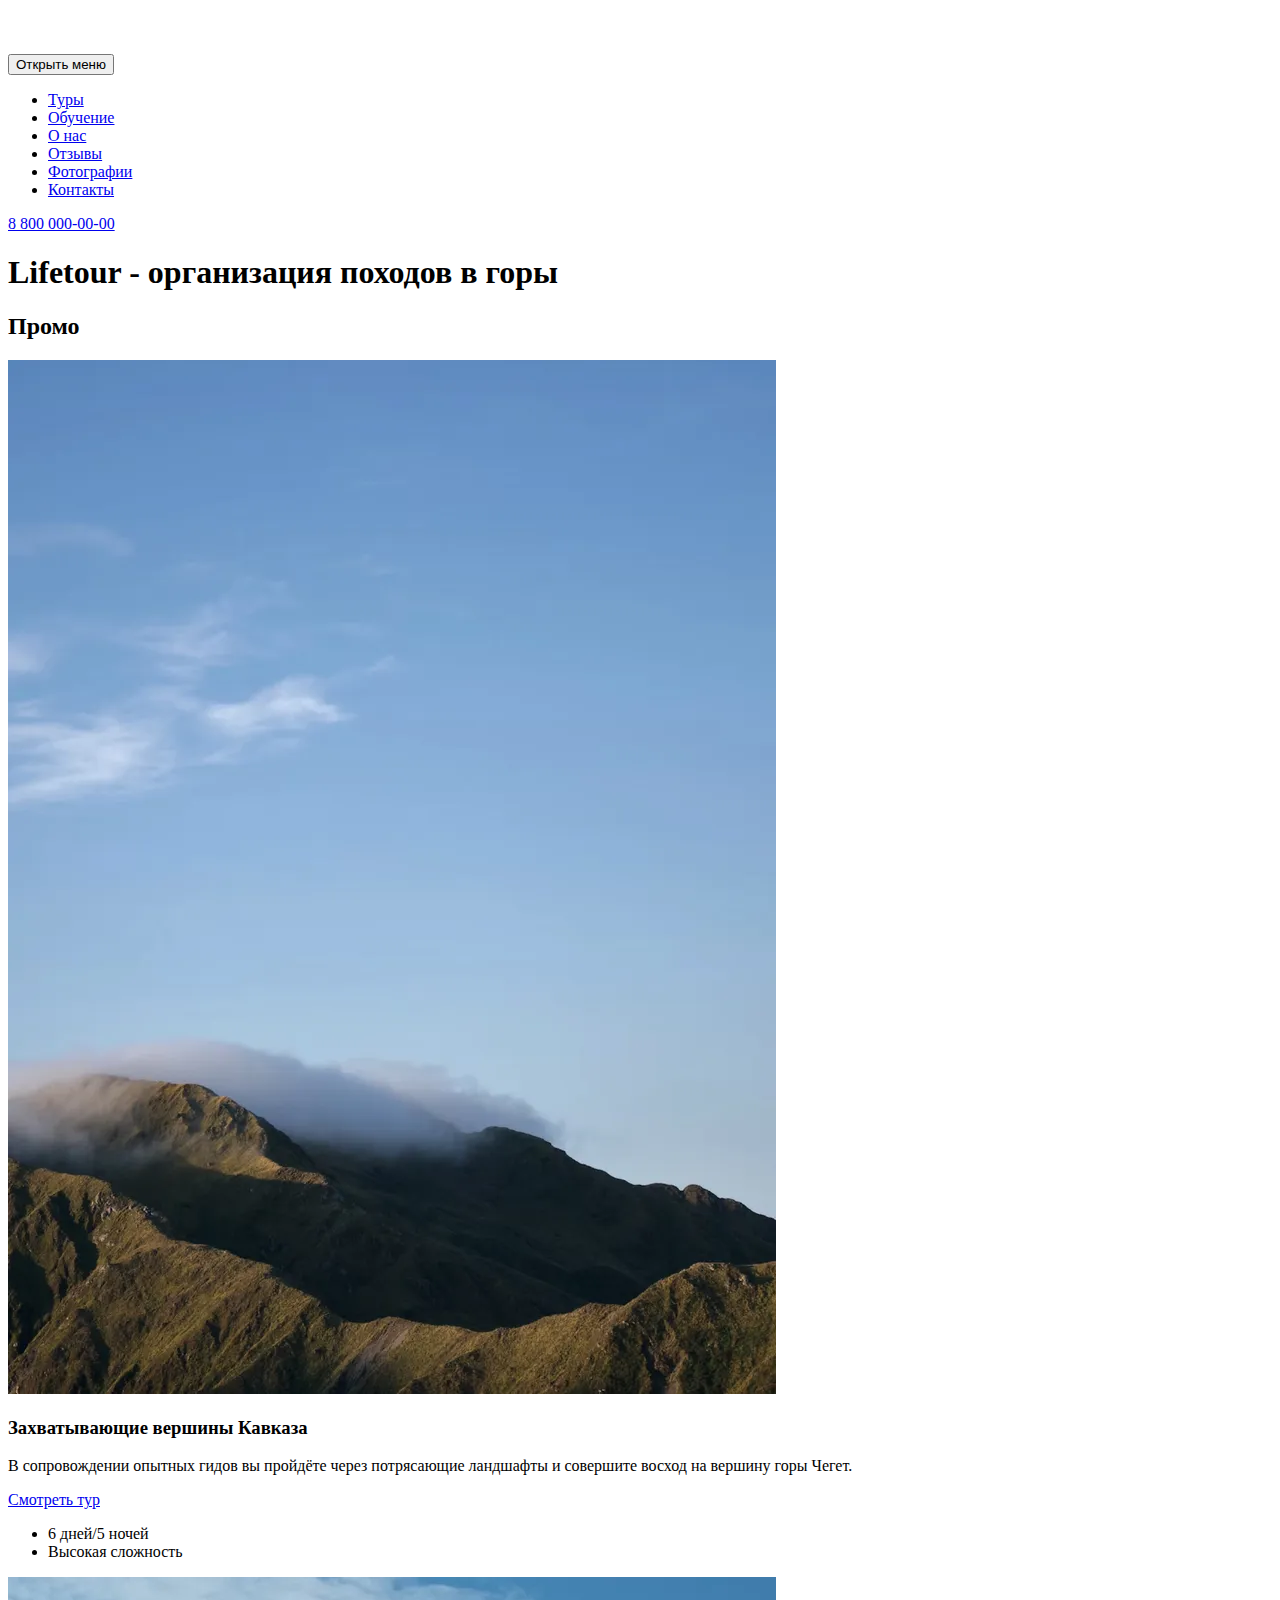
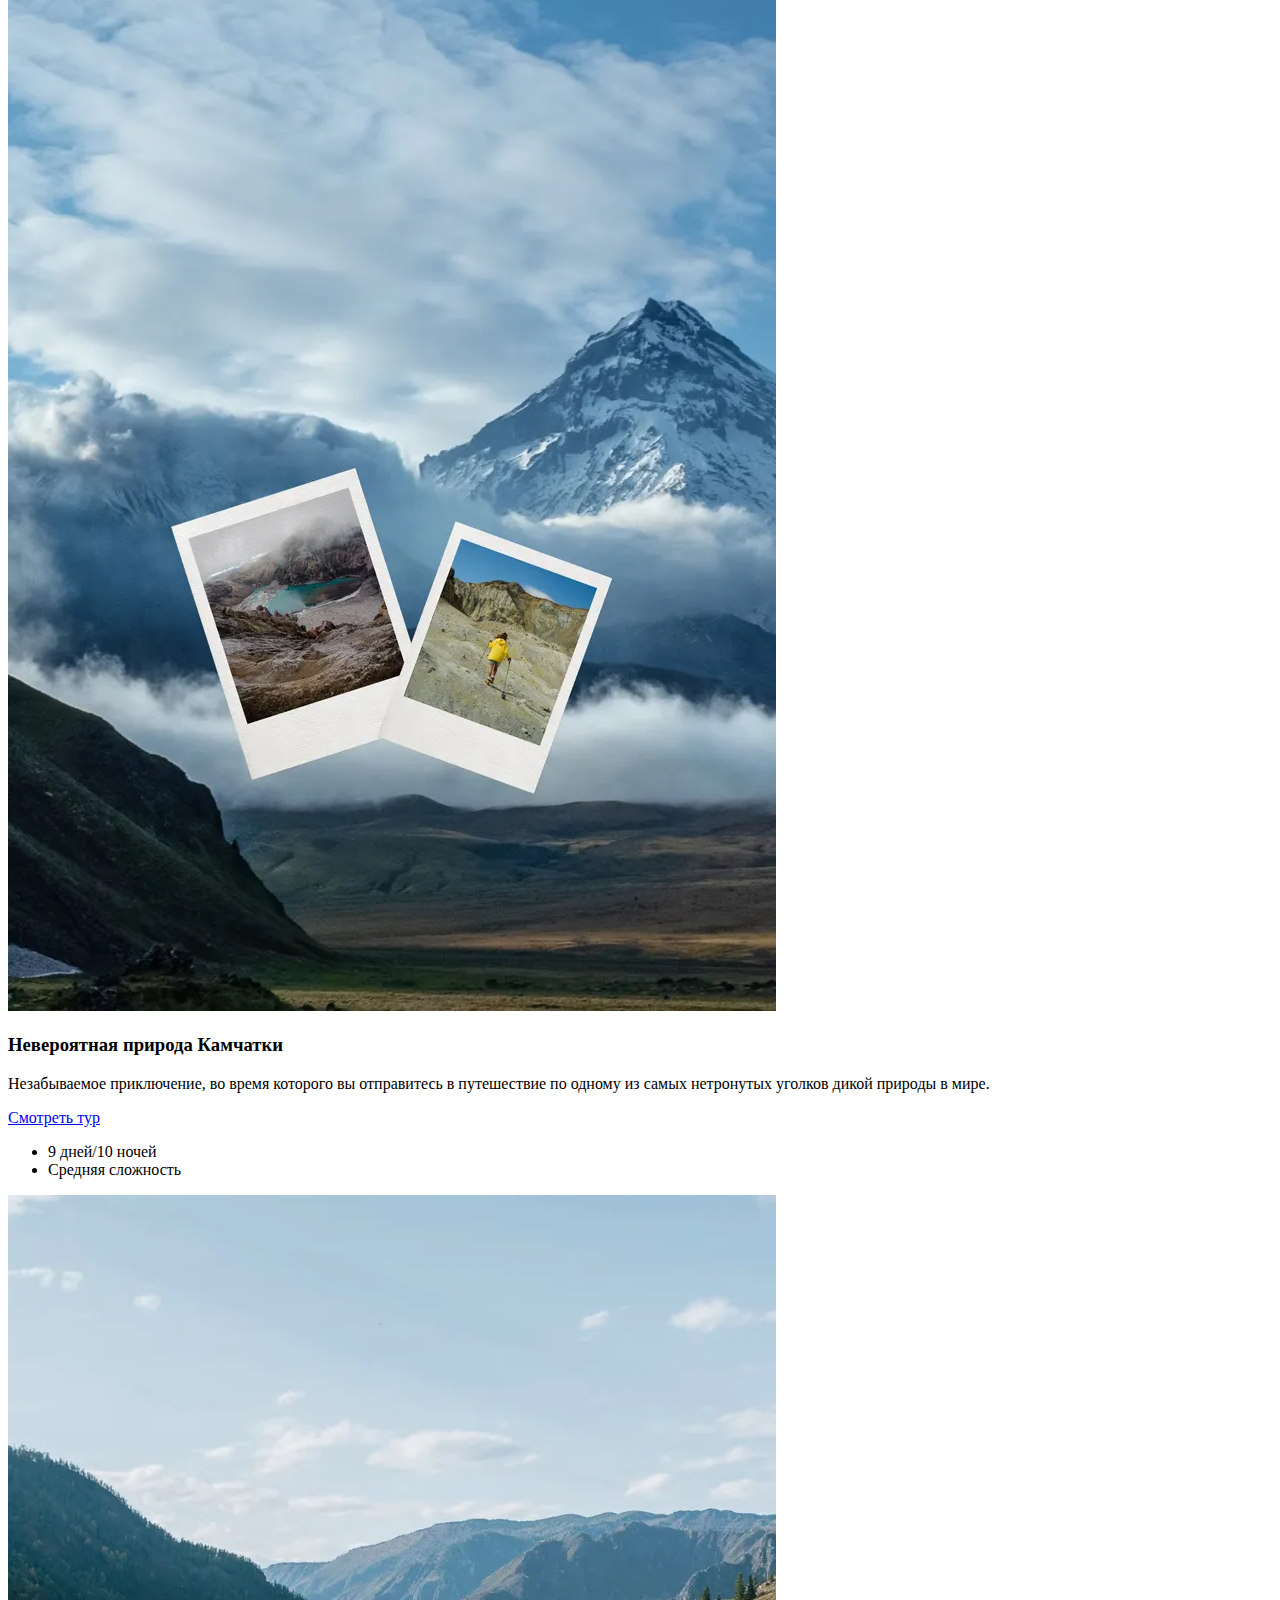
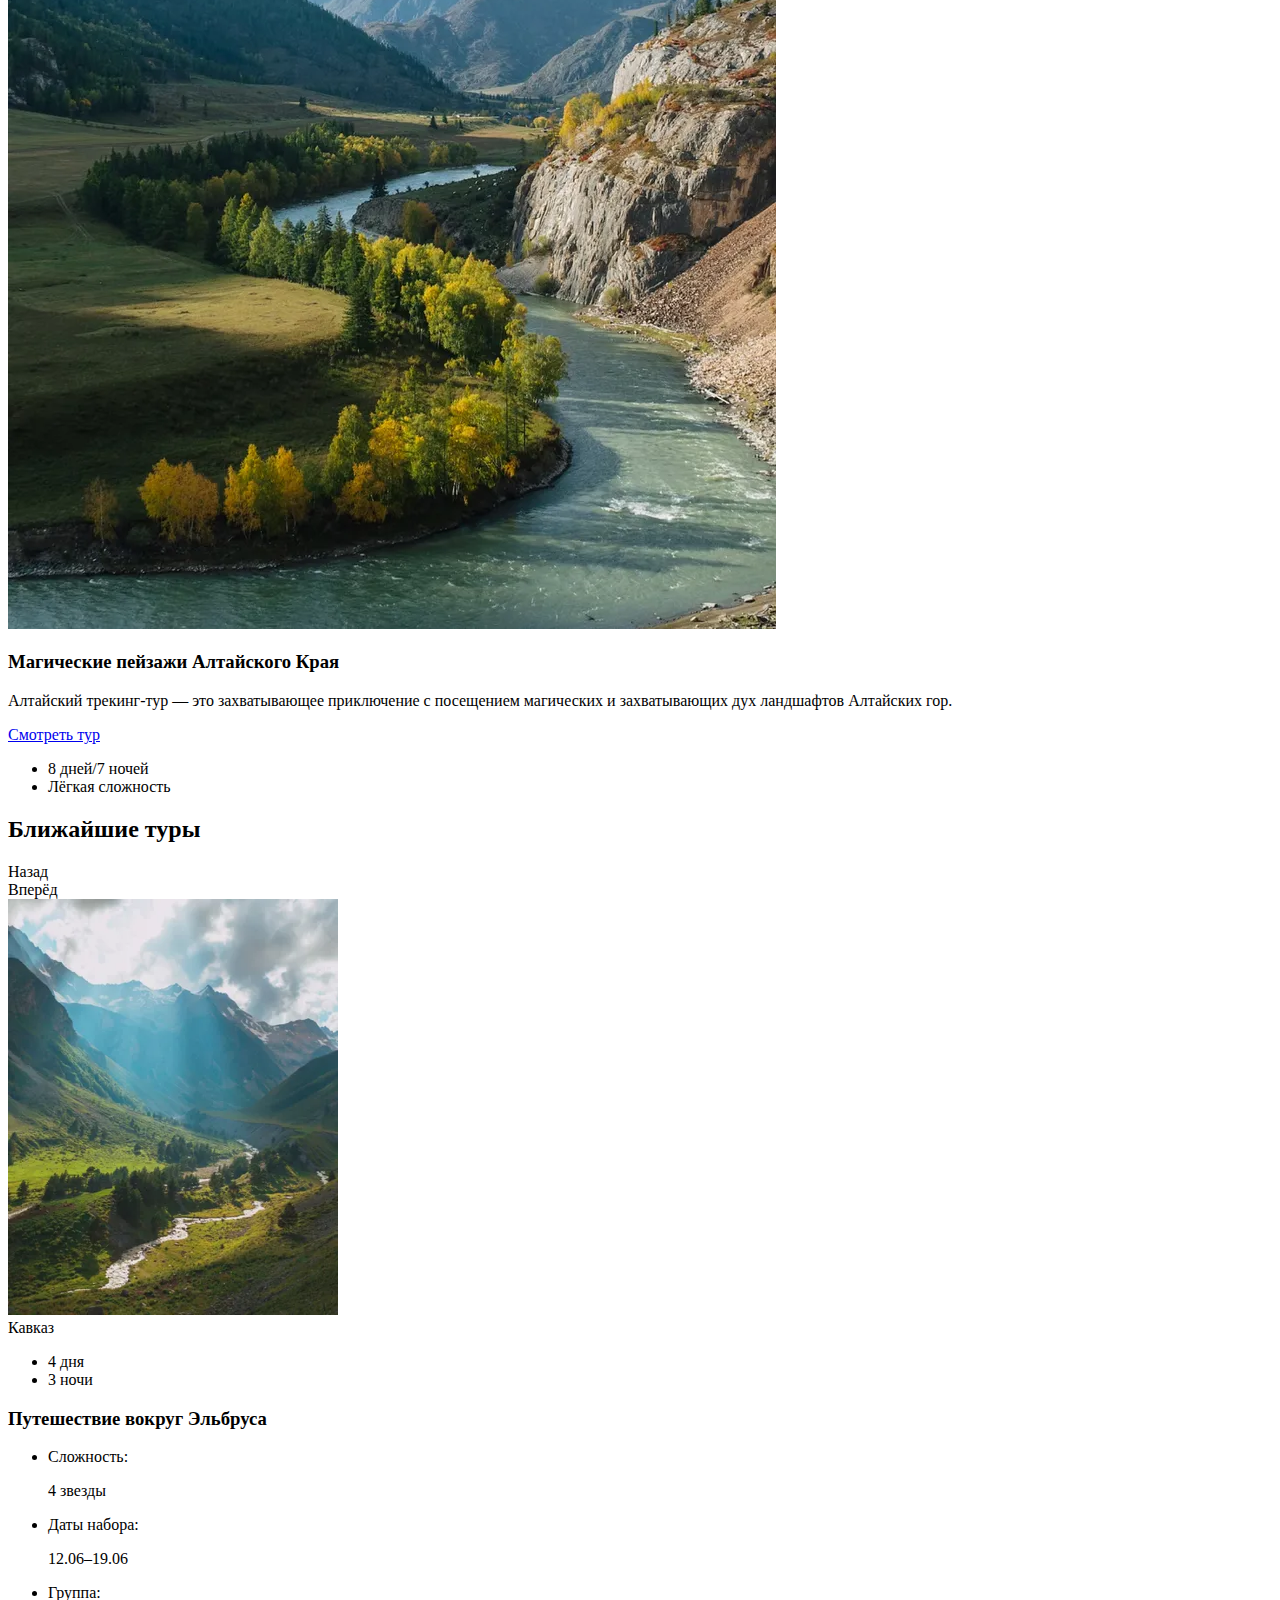
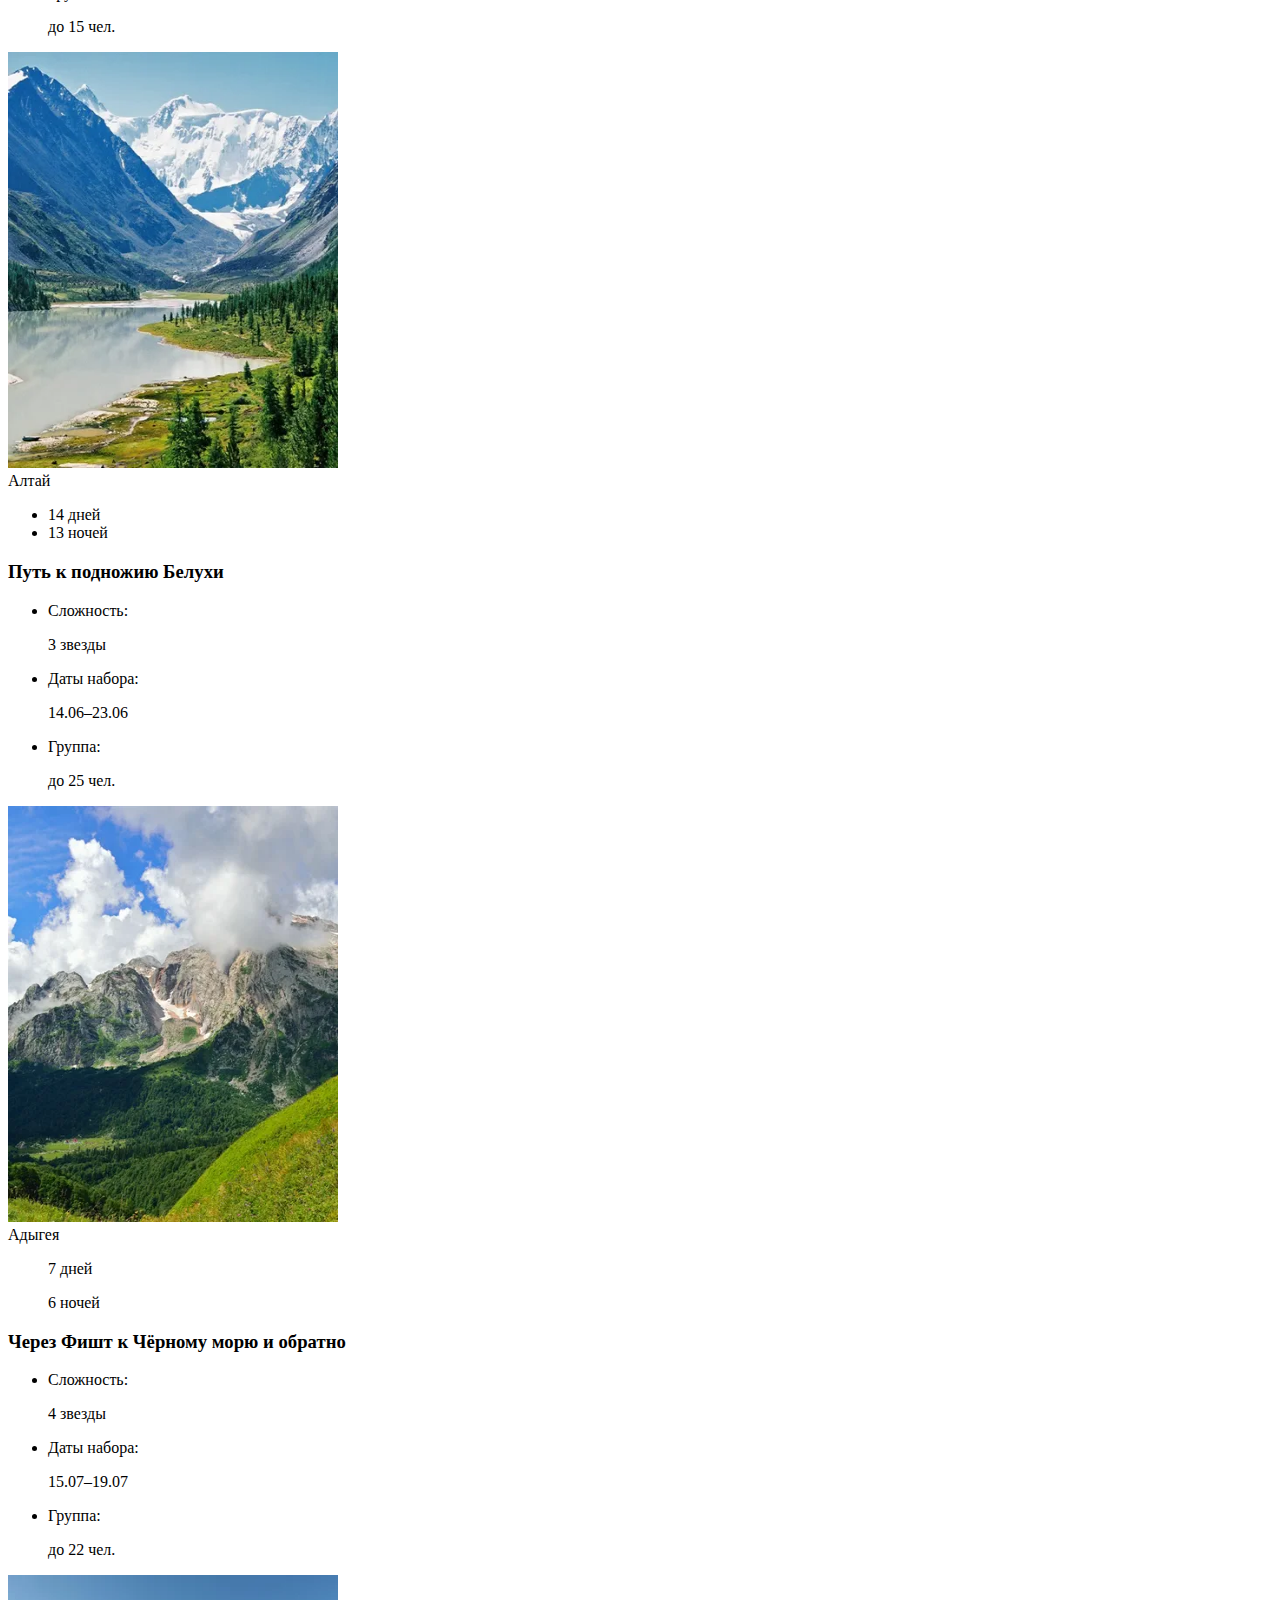
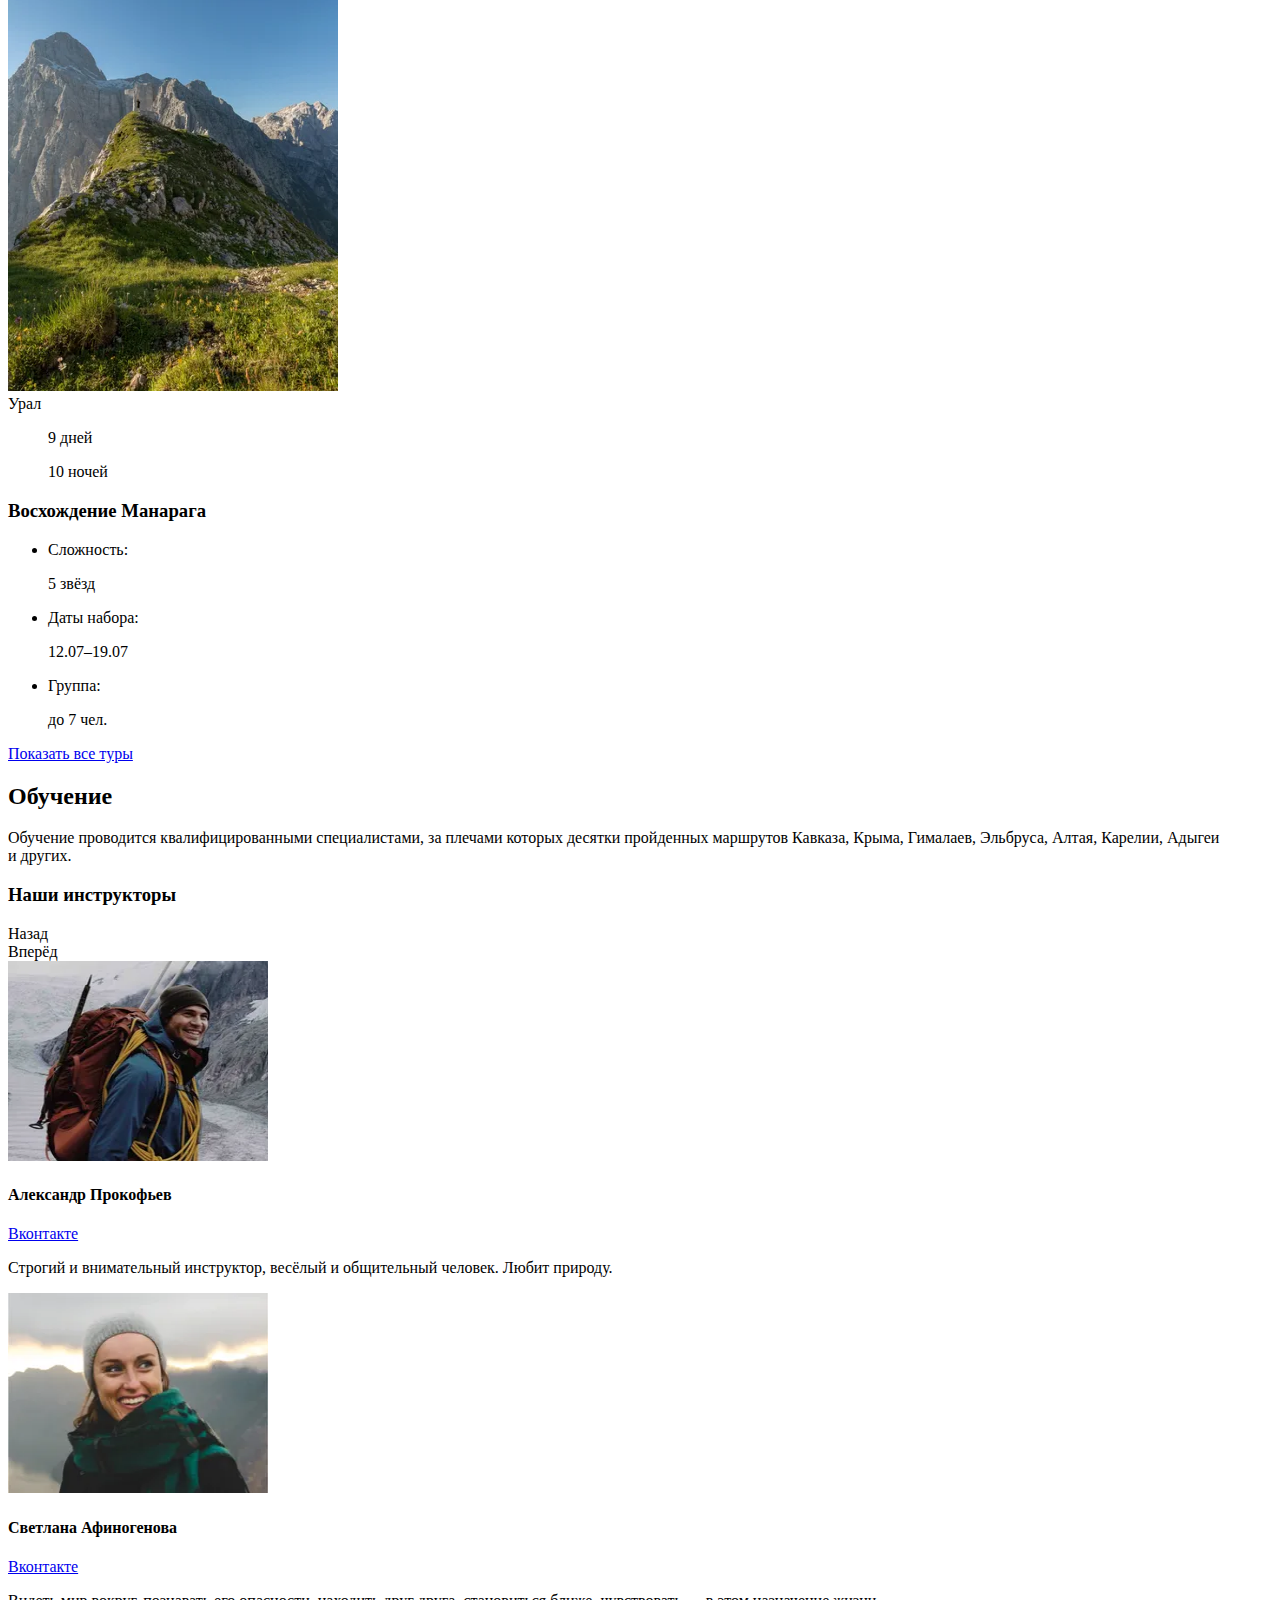
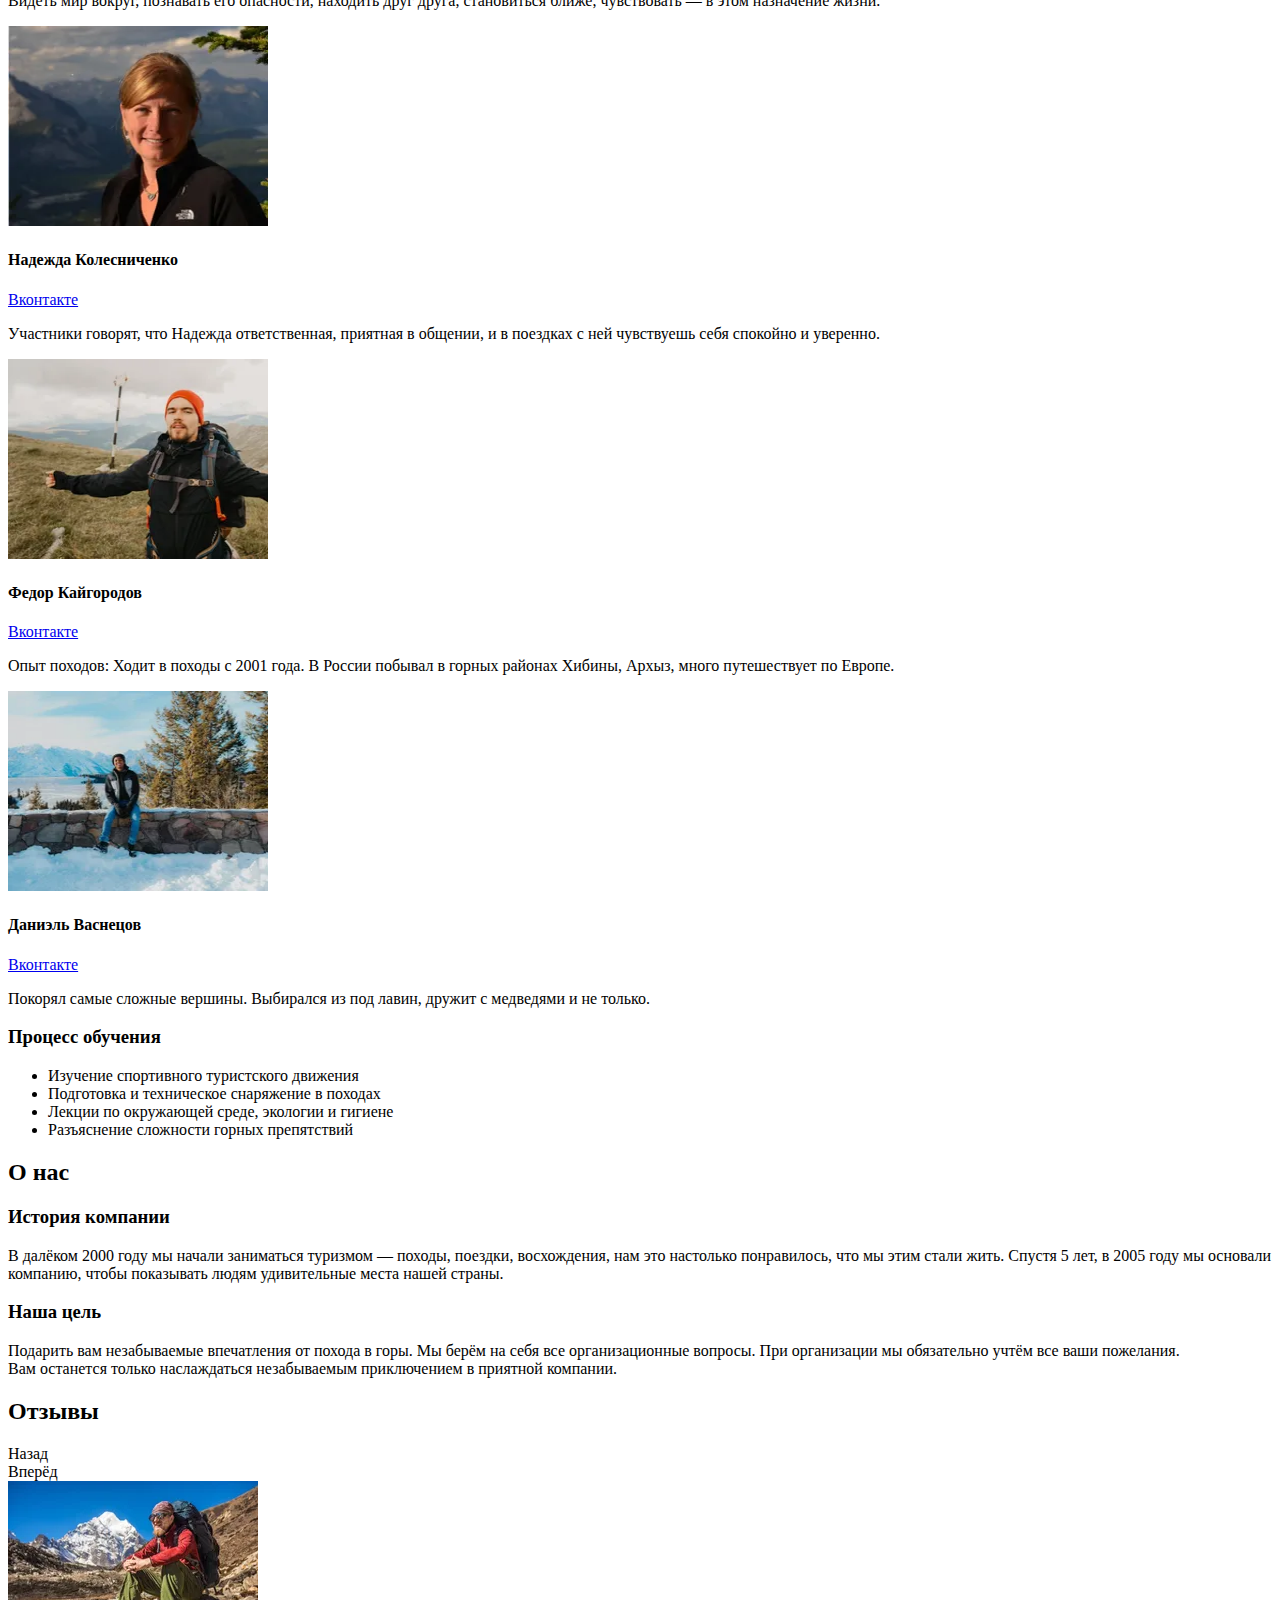
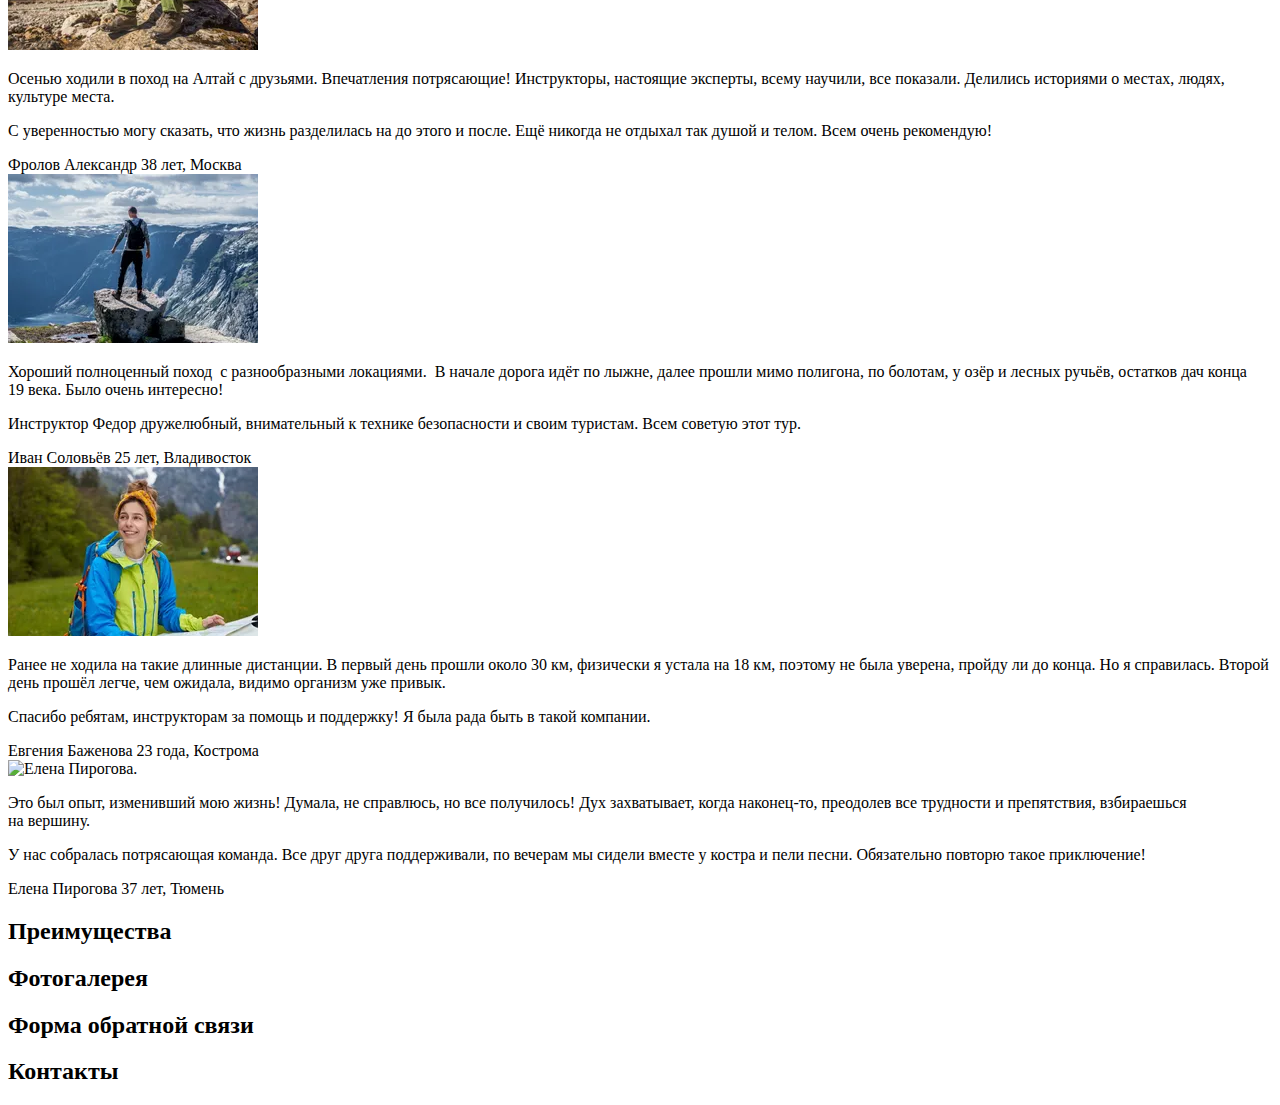
==== source/index.html @ 09eab6a0 "Добавляет блок О нас и разметку блока Отзывы" ====
<!DOCTYPE html>
<html lang="ru" data-validate="html">

<head>
  <meta charset="UTF-8">
  <meta name="viewport" content="width=device-width, initial-scale=1.0">
  <title>Lifetour</title>
  <link rel="stylesheet" href="sass/style.scss">
  <link rel="icon" href="favicon.ico">
  <link rel="icon" type="image/png" href="img/favicon.png">
</head>

<body>
  <header class="page-header" data-test="header">
    <div class="page-header__container">
      <div class="page-header__logo logo">
        <svg xmlns="http://www.w3.org/2000/svg" width="142" height="42" fill="none" viewBox="0 0 142 42" role="img" aria-label="Логотип Lifetour.">
          <path fill="#fff" d="M15.731 27.244 19.5 23.36l4.286 3.885h7.347l-11.68-11.24-11.587 11.24h7.865Z" />
          <path fill="#fff" d="m26.518 9.205-5.558 5.55 3.674 3.7 1.884-1.85L36.833 26.69c-2.355 6.152-8.384 10.547-15.496 10.547-9.138 0-16.533-7.262-16.533-16.236.047-8.974 7.442-16.236 16.58-16.236 8.101 0 14.884 5.782 16.25 13.322l4.992 5.18c.094-.74.142-1.526.142-2.266 0-5.597-2.214-10.87-6.265-14.848C32.453 2.174 27.083 0 21.383 0 15.639 0 10.316 2.174 6.265 6.152 2.214 10.13 0 15.357 0 21c0 5.643 2.214 10.87 6.264 14.848C10.315 39.826 15.684 42 21.384 42c5.699 0 11.069-2.174 15.12-6.152 2.495-2.451 4.285-5.366 5.274-8.557.189-.555.33-1.157.471-1.712l-4.333-4.486L26.518 9.205ZM60.411 13.495h3.145l-1.715 8.468h5.304l-.508 2.45h-8.449l2.223-10.918ZM70.105 13.495h3.144l-2.223 10.917h-3.144l2.223-10.917ZM78.139 15.88l-.492 2.403h4.907l-.492 2.386H77.17l-.762 3.743h-3.145l2.224-10.917h8.703l-.492 2.386h-5.56ZM88.28 15.88l-.364 1.841h4.939l-.46 2.308h-4.956l-.397 1.997h5.829l-.508 2.386h-8.91l2.223-10.917h8.703l-.492 2.386h-5.606ZM98.205 15.943H94.79l.509-2.448h9.957l-.508 2.448h-3.398l-1.731 8.47h-3.145l1.731-8.47ZM110.053 24.63c-1.123 0-2.102-.202-2.938-.608-.826-.405-1.467-.972-1.922-1.7-.445-.728-.667-1.56-.667-2.495 0-1.248.291-2.371.873-3.37a6.221 6.221 0 0 1 2.462-2.339c1.059-.561 2.261-.842 3.605-.842 1.122 0 2.097.203 2.922.608.837.406 1.477.973 1.922 1.7.455.728.683 1.56.683 2.496 0 1.248-.296 2.37-.889 3.369-.583.998-1.403 1.778-2.462 2.34-1.048.56-2.245.841-3.589.841Zm.27-2.557c.698 0 1.313-.172 1.842-.515.529-.343.937-.8 1.223-1.373a4.291 4.291 0 0 0 .429-1.918c0-.738-.233-1.326-.699-1.762-.455-.447-1.096-.671-1.922-.671-.699 0-1.313.172-1.842.515a3.415 3.415 0 0 0-1.223 1.388 4.193 4.193 0 0 0-.429 1.903c0 .738.228 1.33.683 1.778.466.436 1.112.655 1.938.655ZM122.896 24.63c-.963 0-1.794-.155-2.493-.467-.699-.323-1.234-.78-1.604-1.373-.371-.593-.556-1.29-.556-2.09 0-.333.042-.717.127-1.154l1.239-6.051h3.144l-1.223 6.004a4.363 4.363 0 0 0-.095.858c0 1.144.614 1.716 1.842 1.716.667 0 1.192-.198 1.573-.593.391-.406.683-1.066.873-1.98l1.223-6.005h3.097l-1.255 6.191c-.677 3.296-2.641 4.945-5.892 4.945ZM141.416 16.973c0 .998-.27 1.86-.81 2.589-.54.717-1.297 1.242-2.271 1.575l1.89 3.275h-3.287l-1.652-2.9h-1.588l-.588 2.9h-3.144l2.223-10.917h4.749c1.419 0 2.52.306 3.303.92.784.613 1.175 1.466 1.175 2.558Zm-3.176.296c0-.447-.153-.78-.461-.998-.307-.23-.735-.344-1.286-.344h-1.652l-.667 3.198h1.874c.699 0 1.239-.161 1.62-.484.381-.322.572-.78.572-1.372ZM60.282 34.706a2.19 2.19 0 0 1-1.044-.25 1.906 1.906 0 0 1-.73-.694 1.904 1.904 0 0 1-.26-.987c0-.365.087-.694.26-.987.177-.293.42-.523.73-.69.313-.17.66-.254 1.044-.254.383 0 .727.083 1.033.25a1.874 1.874 0 0 1 .994 1.682c0 .364-.088.695-.265.992-.177.293-.42.522-.73.689-.305.166-.65.25-1.032.25Zm0-.358c.305 0 .582-.067.828-.2.247-.138.44-.326.58-.565.14-.242.21-.511.21-.808 0-.297-.07-.564-.21-.803a1.462 1.462 0 0 0-.58-.564 1.674 1.674 0 0 0-.828-.206c-.306 0-.584.068-.834.206a1.5 1.5 0 0 0-.586.564c-.14.239-.21.506-.21.803 0 .297.07.566.21.808.144.239.339.427.585.565.251.133.529.2.835.2ZM64.688 31.799c.272 0 .519.061.74.184.22.12.394.29.52.51a1.5 1.5 0 0 1 .187.754c0 .286-.063.539-.188.76a1.33 1.33 0 0 1-.52.515c-.217.12-.463.179-.74.179-.235 0-.449-.047-.64-.141a1.228 1.228 0 0 1-.464-.423v1.59h-.392V31.82h.375v.564c.118-.188.273-.332.464-.434.195-.1.415-.151.658-.151Zm-.028 2.56c.203 0 .387-.045.552-.136a.986.986 0 0 0 .387-.396c.096-.17.144-.363.144-.58 0-.217-.048-.409-.144-.575a.985.985 0 0 0-.387-.396 1.1 1.1 0 0 0-.552-.141c-.206 0-.392.047-.558.14-.162.095-.29.227-.387.397a1.168 1.168 0 0 0-.138.575c0 .217.046.41.138.58.096.17.225.302.387.397.166.09.352.135.558.135ZM69.032 32.162H67.37v2.512h-.392V31.82h2.055v.342ZM70.6 31.799c.379 0 .67.093.872.282.203.184.304.459.304.824v1.769H71.4v-.445a.89.89 0 0 1-.392.347c-.17.083-.372.125-.608.125-.324 0-.582-.076-.773-.228a.73.73 0 0 1-.287-.602c0-.242.088-.438.265-.586.18-.148.466-.222.856-.222h.923v-.174c0-.246-.07-.432-.21-.559-.14-.13-.345-.195-.614-.195-.184 0-.36.03-.53.092-.17.058-.315.14-.436.244l-.177-.287a1.54 1.54 0 0 1 .53-.282 2.05 2.05 0 0 1 .652-.104Zm-.139 2.598c.221 0 .41-.049.57-.146a.91.91 0 0 0 .353-.434v-.467h-.912c-.497 0-.746.17-.746.51a.47.47 0 0 0 .194.396c.129.094.31.141.541.141ZM72.82 31.82h.392v1.264h1.829V31.82h.392v2.854h-.392v-1.259h-1.829v1.259h-.392V31.82ZM76.548 31.82h.392v2.268l1.939-2.268h.348v2.854h-.392v-2.268L76.9 34.674h-.353V31.82ZM81.706 33.187a.921.921 0 0 1 .475.244.58.58 0 0 1 .17.424.644.644 0 0 1-.176.444c-.114.13-.27.232-.47.304a2.002 2.002 0 0 1-.657.103c-.21 0-.416-.029-.618-.087a1.652 1.652 0 0 1-.53-.265l.132-.288c.132.098.287.174.464.228.177.054.355.081.536.081.269 0 .488-.048.657-.146.173-.101.26-.237.26-.407a.39.39 0 0 0-.21-.353c-.14-.086-.332-.13-.575-.13h-.497v-.282h.475c.217 0 .392-.04.525-.12.132-.082.199-.193.199-.33 0-.152-.076-.271-.227-.358-.147-.087-.34-.13-.58-.13-.313 0-.622.077-.928.233l-.11-.298a2.336 2.336 0 0 1 1.077-.266c.22 0 .42.032.597.097.18.062.32.15.42.266.103.116.154.25.154.402a.552.552 0 0 1-.155.385.885.885 0 0 1-.408.25ZM84.242 31.799c.38 0 .67.093.873.282.202.184.304.459.304.824v1.769h-.376v-.445a.89.89 0 0 1-.392.347c-.17.083-.372.125-.608.125-.324 0-.582-.076-.773-.228a.73.73 0 0 1-.287-.602c0-.242.088-.438.265-.586.18-.148.466-.222.856-.222h.922v-.174c0-.246-.07-.432-.21-.559-.14-.13-.344-.195-.613-.195-.184 0-.36.03-.53.092-.17.058-.315.14-.436.244l-.177-.287a1.54 1.54 0 0 1 .53-.282 2.05 2.05 0 0 1 .652-.104Zm-.138 2.598c.221 0 .41-.049.569-.146a.91.91 0 0 0 .353-.434v-.467h-.911c-.497 0-.746.17-.746.51a.47.47 0 0 0 .194.396c.129.094.309.141.541.141ZM89.49 34.337v1.053h-.37v-.716h-2.657V31.82h.392v2.517h1.773V31.82h.392v2.517h.47ZM90.239 31.82h.392v2.268l1.94-2.268h.347v2.854h-.392v-2.268l-1.933 2.268h-.354V31.82ZM96.274 31.82v2.854h-.36v-.944h-1.021l-.674.944h-.425l.723-.998a.983.983 0 0 1-.519-.315.861.861 0 0 1-.182-.564c0-.319.11-.56.331-.727.221-.167.523-.25.906-.25h1.22Zm-2.06.988c0 .423.274.634.823.634h.878v-1.28h-.85c-.568 0-.852.215-.852.646ZM101.445 31.82v2.854h-.392v-2.512H99.23v2.512h-.392V31.82h2.607ZM103.759 34.7c-.28 0-.532-.06-.757-.184a1.402 1.402 0 0 1-.53-.52 1.455 1.455 0 0 1-.193-.749c0-.279.064-.528.193-.749.129-.22.306-.392.53-.515.225-.123.477-.184.757-.184s.532.061.757.184c.224.123.399.295.525.515.128.22.193.47.193.749 0 .278-.065.528-.193.749-.126.22-.301.394-.525.52a1.551 1.551 0 0 1-.757.185Zm0-.34c.206 0 .39-.046.552-.136a.984.984 0 0 0 .387-.397 1.2 1.2 0 0 0 .138-.58 1.2 1.2 0 0 0-.138-.58.948.948 0 0 0-.387-.391 1.08 1.08 0 0 0-.552-.141c-.206 0-.392.047-.558.14a.998.998 0 0 0-.387.392 1.2 1.2 0 0 0-.138.58c0 .217.046.41.138.58.096.17.225.302.387.397.166.09.352.135.558.135ZM107.787 34.674l-.922-1.194-.929 1.194h-.441l1.149-1.465-1.094-1.389h.442l.873 1.118.872-1.118h.431l-1.094 1.389 1.16 1.465h-.447ZM109.974 34.7c-.28 0-.533-.06-.757-.184a1.398 1.398 0 0 1-.531-.52 1.465 1.465 0 0 1-.193-.749c0-.279.065-.528.193-.749.129-.22.306-.392.531-.515.224-.123.477-.184.757-.184.279 0 .532.061.756.184.225.123.4.295.525.515.129.22.193.47.193.749 0 .278-.064.528-.193.749-.125.22-.3.394-.525.52a1.547 1.547 0 0 1-.756.185Zm0-.34c.206 0 .39-.046.552-.136a.984.984 0 0 0 .387-.397 1.2 1.2 0 0 0 .138-.58 1.2 1.2 0 0 0-.138-.58.948.948 0 0 0-.387-.391 1.08 1.08 0 0 0-.552-.141c-.207 0-.393.047-.558.14a.998.998 0 0 0-.387.392 1.2 1.2 0 0 0-.138.58c0 .217.046.41.138.58.096.17.225.302.387.397.165.09.351.135.558.135ZM115.104 34.337v1.026h-.37v-.69h-2.602v.69h-.37v-1.026h.166c.195-.01.328-.152.398-.423s.118-.65.143-1.139l.039-.955h2.143v2.517h.453Zm-2.276-1.54c-.018.405-.053.74-.105 1.003-.051.26-.143.44-.276.537h1.812v-2.175h-1.397l-.034.635ZM117.067 34.7c-.279 0-.532-.06-.756-.184a1.398 1.398 0 0 1-.531-.52 1.455 1.455 0 0 1-.193-.749c0-.279.064-.528.193-.749.129-.22.306-.392.531-.515.224-.123.477-.184.756-.184.28 0 .533.061.757.184.225.123.4.295.525.515.129.22.193.47.193.749 0 .278-.064.528-.193.749-.125.22-.3.394-.525.52a1.548 1.548 0 0 1-.757.185Zm0-.34c.207 0 .391-.046.553-.136a.982.982 0 0 0 .386-.397c.093-.17.139-.363.139-.58 0-.217-.046-.41-.139-.58a.946.946 0 0 0-.386-.391 1.08 1.08 0 0 0-.553-.141c-.206 0-.392.047-.558.14a.996.996 0 0 0-.386.392 1.2 1.2 0 0 0-.138.58c0 .217.046.41.138.58.096.17.224.302.386.397.166.09.352.135.558.135ZM121.231 33.198c.394.09.591.324.591.7 0 .25-.094.441-.282.575-.187.134-.467.2-.839.2h-1.32V31.82h1.281c.332 0 .591.064.779.19a.615.615 0 0 1 .282.543c0 .155-.044.289-.133.401a.76.76 0 0 1-.359.244Zm-1.469-.108h.873c.224 0 .395-.042.513-.125a.412.412 0 0 0 .183-.364.399.399 0 0 0-.183-.358c-.118-.08-.289-.119-.513-.119h-.873v.966Zm.922 1.28c.251 0 .438-.04.564-.12.125-.079.188-.204.188-.374s-.058-.294-.172-.374c-.114-.083-.294-.125-.541-.125h-.961v.993h.922ZM126.038 33.198c.394.09.591.324.591.7 0 .25-.094.441-.282.575-.188.134-.468.2-.84.2h-1.32V31.82h1.282c.331 0 .591.064.779.19a.617.617 0 0 1 .281.543.63.63 0 0 1-.132.401.765.765 0 0 1-.359.244Zm-1.47-.108h.873c.225 0 .396-.042.514-.125a.414.414 0 0 0 .182-.364.4.4 0 0 0-.182-.358c-.118-.08-.289-.119-.514-.119h-.873v.966Zm.923 1.28c.25 0 .438-.04.563-.12.125-.079.188-.204.188-.374s-.057-.294-.171-.374c-.114-.083-.295-.125-.542-.125h-.961v.993h.923ZM131.049 32.162h-1.663v2.512h-.392V31.82h2.055v.342ZM132.679 34.7c-.28 0-.532-.06-.756-.184a1.398 1.398 0 0 1-.531-.52 1.455 1.455 0 0 1-.193-.749c0-.279.064-.528.193-.749.129-.22.306-.392.531-.515.224-.123.476-.184.756-.184s.532.061.757.184c.225.123.4.295.525.515.129.22.193.47.193.749 0 .278-.064.528-.193.749-.125.22-.3.394-.525.52a1.551 1.551 0 0 1-.757.185Zm0-.34c.207 0 .391-.046.553-.136a.988.988 0 0 0 .386-.397 1.2 1.2 0 0 0 .139-.58 1.2 1.2 0 0 0-.139-.58.952.952 0 0 0-.386-.391 1.08 1.08 0 0 0-.553-.141c-.206 0-.392.047-.558.14a.99.99 0 0 0-.386.392 1.2 1.2 0 0 0-.138.58c0 .217.046.41.138.58.095.17.224.302.386.397.166.09.352.135.558.135ZM136.49 31.799c.272 0 .519.061.74.184.221.12.394.29.519.51.125.22.188.472.188.754 0 .286-.063.539-.188.76-.125.22-.298.392-.519.515-.218.12-.464.179-.74.179-.236 0-.45-.047-.641-.141a1.223 1.223 0 0 1-.464-.423v1.59h-.393V31.82h.376v.564a1.21 1.21 0 0 1 .464-.434c.195-.1.414-.151.658-.151Zm-.028 2.56c.202 0 .387-.045.552-.136a.984.984 0 0 0 .387-.396 1.16 1.16 0 0 0 .144-.58 1.13 1.13 0 0 0-.144-.575.984.984 0 0 0-.387-.396 1.098 1.098 0 0 0-.552-.141c-.206 0-.392.047-.558.14a1.037 1.037 0 0 0-.387.397 1.169 1.169 0 0 0-.138.575c0 .217.046.41.138.58.096.17.225.302.387.397.166.09.352.135.558.135ZM140 32.83c.365.003.643.082.834.238.192.156.288.38.288.673 0 .303-.103.537-.31.7-.206.162-.501.242-.884.238l-1.149-.005V31.82h.393v.998l.828.011Zm1.608-1.01H142v2.854h-.392V31.82Zm-1.702 2.566c.269.004.472-.049.608-.157.14-.112.21-.275.21-.488 0-.21-.068-.366-.204-.467-.137-.101-.341-.154-.614-.157l-.734-.011v1.27l.734.01Z" />
        </svg>
      </div>
      <nav class="main-navigation main-navigation-js">
        <button class="main-navigation__button main-navigation-button-js" type="button">
          <span class="visually-hidden">Открыть меню</span>
        </button>
        <ul class="main-navigation__list navigation-list list-reset">
          <li class="navigation-list__item">
            <a class="navigation-list__link" href="#tours">Туры</a>
          </li>
          <li class="navigation-list__item">
            <a class="navigation-list__link" href="#training">Обучение</a>
          </li>
          <li class="navigation-list__item">
            <a class="navigation-list__link" href="#about">О нас</a>
          </li>
          <li class="navigation-list__item">
            <a class="navigation-list__link" href="#reviews">Отзывы</a>
          </li>
          <li class="navigation-list__item">
            <a class="navigation-list__link" href="#gallery">Фотографии</a>
          </li>
          <li class="navigation-list__item">
            <a class="navigation-list__link" href="#contacts">Контакты</a>
          </li>
        </ul>
      </nav>
      <div class="page-header__contacts">
        <a class="page-header__contacts-phone contacts-phone" href="tel:+78000000000">8 800 000-00-00</a>
      </div>
    </div>
  </header>
  <main>
    <h1 class="visually-hidden">Lifetour - организация походов в горы</h1>
    <section class="promo" data-test="hero">
      <div class="promo__container">
        <h2 class="visually-hidden">Промо</h2>
        <div class="promo__swiper swiper promo-swiper-js">
          <div class="promo__swiper-wrapper swiper-wrapper">
            <div class="promo__swiper-slide promo-slide swiper-slide">
              <div class="promo-slide__image">
                <picture>
                  <source media="(min-width: 1440px)" srcset="img/hero/Caucasus/hero-Caucasus-desktop@1x.webp 1x, img/hero/Caucasus/hero-Caucasus-desktop@2x.webp 2x" type="image/webp" width="1440" height="800">
                  <source media="(min-width: 1440px)" srcset="img/hero/Caucasus/hero-Caucasus-desktop@1x.jpg 1x, img/hero/Caucasus/hero-Caucasus-desktop@2x.jpg 2x" type="image/jpeg" width="1440" height="800">
                  <source media="(min-width: 768px)" srcset="img/hero/Caucasus/hero-Caucasus-tablet@1x.webp 1x, img/hero/Caucasus/hero-Caucasus-tablet@2x.webp 2x" type="image/webp" width="768" height="1034">
                  <source media="(min-width: 768px)" srcset="img/hero/Caucasus/hero-Caucasus-tablet@1x.jpg 1x, img/hero/Caucasus/hero-Caucasus-tablet@2x.jpg 2x" type="image/jpeg" width="768" height="1034">
                  <source media="(min-width: 320px)" srcset="img/hero/Caucasus/hero-Caucasus-mobile@1x.webp 1x, img/hero/Caucasus/hero-Caucasus-mobile@2x.webp 2x" type="image/webp" width="320" height="568">
                  <img src="img/hero/Caucasus/hero-Caucasus-mobile@1x.jpg" srcset="img/hero/Caucasus/hero-Caucasus-mobile@2x.jpg 2x" alt="Горы Кавказа." width="320" height="568">
                </picture>
              </div>
              <div class="promo-slide__text">
                <div class="promo-slide__description">
                  <h3>Захватывающие вершины Кавказа</h3>
                  <p>В сопровождении опытных гидов вы пройдёте через потрясающие ландшафты и совершите восход на вершину горы Чегет.</p>
                </div>
                <a class="promo-slide__button button" href="#">Смотреть тур</a>
                <ul class="promo-slide__tags-list tags-list list-reset">
                  <li class="tags-list__item tags-list__item--days">6 дней/5 ночей</li>
                  <li class="tags-list__item tags-list__item--level">Высокая сложность</li>
                </ul>
              </div>
            </div>
            <div class="promo__swiper-slide promo-slide swiper-slide">
              <div class="promo-slide__image">
                <picture>
                  <source media="(min-width: 1440px)" srcset="img/hero/Kamchatka/hero-Kamchatka-desktop@1x.webp 1x, img/hero/Kamchatka/hero-Kamchatka-desktop@2x.webp 2x" type="image/webp" width="1440" height="800">
                  <source media="(min-width: 1440px)" srcset="img/hero/Kamchatka/hero-Kamchatka-desktop@1x.jpg 1x, img/hero/Kamchatka/hero-Kamchatka-desktop@2x.jpg 2x" type="image/jpeg" width="1440" height="800">
                  <source media="(min-width: 768px)" srcset="img/hero/Kamchatka/hero-Kamchatka-tablet@1x.webp 1x, img/hero/Kamchatka/hero-Kamchatka-tablet@2x.webp 2x" type="image/webp" width="768" height="1034">
                  <source media="(min-width: 768px)" srcset="img/hero/Kamchatka/hero-Kamchatka-tablet@1x.jpg 1x, img/hero/Kamchatka/hero-Kamchatka-tablet@2x.jpg 2x" type="image/jpeg" width="768" height="1034">
                  <source media="(min-width: 320px)" srcset="img/hero/Kamchatka/hero-Kamchatka-mobile@1x.webp 1x, img/hero/Kamchatka/hero-Kamchatka-mobile@2x.webp 2x" type="image/webp" width="320" height="568">
                  <img src="img/hero/Kamchatka/hero-Kamchatka-mobile@1x.jpg" srcset="img/hero/Kamchatka/hero-Kamchatka-mobile@2x.jpg 2x" alt="Горы Камчатки." width="320" height="568">
                </picture>
              </div>
              <div class="promo-slide__text">
                <div class="promo-slide__description">
                  <h3>Невероятная природа Камчатки</h3>
                  <p>Незабываемое приключение, во время которого вы отправитесь в путешествие по одному из самых нетронутых уголков дикой природы в мире.</p>
                </div>
                <a class="promo-slide__button button" href="#">Смотреть тур</a>
                <ul class="promo-slide__tags-list tags-list list-reset">
                  <li class="tags-list__item tags-list__item--days">9 дней/10 ночей</li>
                  <li class="tags-list__item tags-list__item--level">Средняя сложность</li>
                </ul>
              </div>
            </div>
            <div class="promo__swiper-slide promo-slide swiper-slide">
              <div class="promo-slide__image">
                <picture>
                  <source media="(min-width: 1440px)" srcset="img/hero/Altai/hero-Altai-desktop@1x.webp 1x, img/hero/Altai/hero-Altai-desktop@2x.webp 2x" type="image/webp" width="1440" height="800">
                  <source media="(min-width: 1440px)" srcset="img/hero/Altai/hero-Altai-desktop@1x.jpg 1x, img/hero/Altai/hero-Altai-desktop@2x.jpg 2x" type="image/jpeg" width="1440" height="800">
                  <source media="(min-width: 768px)" srcset="img/hero/Altai/hero-Altai-tablet@1x.webp 1x, img/hero/Altai/hero-Altai-tablet@2x.webp 2x" type="image/webp" width="768" height="1034">
                  <source media="(min-width: 768px)" srcset="img/hero/Altai/hero-Altai-tablet@1x.jpg 1x, img/hero/Altai/hero-Altai-tablet@2x.jpg 2x" type="image/jpeg" width="768" height="1034">
                  <source media="(min-width: 320px)" srcset="img/hero/Altai/hero-Altai-mobile@1x.webp 1x, img/hero/Altai/hero-Altai-mobile@2x.webp 2x" type="image/webp" width="320" height="568">
                  <img src="img/hero/Altai/hero-Altai-mobile@1x.jpg" srcset="img/hero/Altai/hero-Altai-mobile@2x.jpg 2x" alt="Алтайские горы." width="320" height="568">
                </picture>
              </div>
              <div class="promo-slide__text">
                <div class="promo-slide__description">
                  <h3>Магические пейзажи Алтайского Края</h3>
                  <p>Алтайский трекинг-тур — это захватывающее приключение с посещением магических и захватывающих дух ландшафтов Алтайских гор.</p>
                </div>
                <a class="promo-slide__button button" href="#">Смотреть тур</a>
                <ul class="promo-slide__tags-list tags-list list-reset">
                  <li class="tags-list__item tags-list__item--days">8 дней/7 ночей</li>
                  <li class="tags-list__item tags-list__item--level">Лёгкая сложность</li>
                </ul>
              </div>
            </div>
          </div>
          <div class="promo__swiper-pagination swiper-pagination promo-swiper-pagination-js"></div>
        </div>
      </div>
    </section>
    <section class="tours" data-test="tours" id="tours">
      <div class="tours__container container">
        <h2 class="tours__title title" data-content="Ближайшие туры">Ближайшие туры</h2>
        <div class="tours__swiper-container">
          <div class="tours__swiper-button-wrapper swiper-button-wrapper">
            <div class="swiper-button swiper-button-prev" tabindex="0">
              <span class="visually-hidden">Назад</span>
            </div>
            <div class="swiper-button swiper-button-next" tabindex="0">
              <span class="visually-hidden">Вперёд</span>
            </div>
          </div>
          <div class="tours__swiper swiper tours-swiper-js">
            <div class="tours__swiper-wrapper swiper-wrapper">
              <div class="tours__swiper-slide tours-slide swiper-slide">
                <div class="tours-slide__image">
                  <picture>
                    <source media="(min-width: 1440px)" srcset="img/tours/tours-Elbrus@1x.webp 1x, img/tours/tours-Elbrus@2x.webp 2x" type="image/webp" width="380" height="416">
                    <source media="(min-width: 1440px)" srcset="img/tours/tours-Elbrus@1x.jpg 1x, img/tours/tours-Elbrus@2x.jpg 2x" type="image/jpeg" width="380" height="416">
                    <source media="(min-width: 768px)" srcset="img/tours/tours-Elbrus@1x.webp 1x, img/tours/tours-Elbrus@2x.webp 2x" type="image/webp" width="330" height="416">
                    <source media="(min-width: 768px)" srcset="img/tours/tours-Elbrus@1x.jpg 1x, img/tours/tours-Elbrus@2x.jpg 2x" type="image/jpeg" width="330" height="416">
                    <source media="(min-width: 320px)" srcset="img/tours/tours-Elbrus@1x.webp 1x, img/tours/tours-Elbrus@2x.webp 2x" type="image/webp" width="290" height="416">
                    <img src="img/tours/tours-Elbrus@1x.jpg" srcset="img/tours/tours-Elbrus@2x.jpg 2x" alt="Горная долина в лучах солнца." width="290" height="416">
                  </picture>
                </div>
                <div class="tours-slide__text tour">
                  <div class="tour__tags-wrapper">
                    <div class="tour__tag-location">Кавказ</div>
                    <ul class="tour__tags-list list-reset">
                      <li class="tour__tags-item tour__tags-item--day">4 дня</li>
                      <li class="tour__tags-item tour__tags-item--night">3 ночи</li>
                    </ul>
                  </div>
                  <h3 class="tour__title">Путешествие вокруг&nbsp;Эльбруса</h3>
                  <ul class="tour__parameters list-reset">
                    <li class="tour__parameter">
                      <p class="tour__parameter-name">Сложность:</p>
                      <div class="tour__parameter-value tour__parameter-value--level">
                        <span class="visually-hidden">4 звезды</span>
                        <div class="stars" aria-hidden="true">
                          <span class="stars__item stars__item--filled"></span>
                          <span class="stars__item stars__item--filled"></span>
                          <span class="stars__item stars__item--filled"></span>
                          <span class="stars__item stars__item--filled"></span>
                          <span class="stars__item stars__item--empty"></span>
                        </div>
                      </div>
                    </li>
                    <li class="tour__parameter">
                      <p class="tour__parameter-name">Даты набора:</p>
                      <p class="tour__parameter-value">12.06–19.06</p>
                    </li>
                    <li class="tour__parameter">
                      <p class="tour__parameter-name">Группа:</p>
                      <p class="tour__parameter-value">до 15 чел.</p>
                    </li>
                  </ul>
                </div>
              </div>
              <div class="tours__swiper-slide tours-slide swiper-slide">
                <div class="tours-slide__image">
                  <picture>
                    <source media="(min-width: 1440px)" srcset="img/tours/tours-Belukha@1x.webp 1x, img/tours/tours-Belukha@2x.webp 2x" type="image/webp" width="380" height="416">
                    <source media="(min-width: 1440px)" srcset="img/tours/tours-Belukha@1x.jpg 1x, img/tours/tours-Belukha@2x.jpg 2x" type="image/jpeg" width="380" height="416">
                    <source media="(min-width: 768px)" srcset="img/tours/tours-Belukha@1x.webp 1x, img/tours/tours-Belukha@2x.webp 2x" type="image/webp" width="330" height="416">
                    <source media="(min-width: 768px)" srcset="img/tours/tours-Belukha@1x.jpg 1x, img/tours/tours-Belukha@2x.jpg 2x" type="image/jpeg" width="330" height="416">
                    <source media="(min-width: 320px)" srcset="img/tours/tours-Belukha@1x.webp 1x, img/tours/tours-Belukha@2x.webp 2x" type="image/webp" width="290" height="416">
                    <img src="img/tours/tours-Belukha@1x.jpg" srcset="img/tours/tours-Belukha@2x.jpg 2x" alt="Водоём у подножия гор." width="290" height="416">
                  </picture>
                </div>
                <div class="tours-slide__text">
                  <div class="tour__tags-wrapper">
                    <div class="tour__tag-location">Алтай</div>
                    <ul class="tour__tags-list list-reset">
                      <li class="tour__tags-item tour__tags-item--day">14 дней</li>
                      <li class="tour__tags-item tour__tags-item--night">13 ночей</li>
                    </ul>
                  </div>
                  <h3 class="tour__title">Путь к подножию Белухи</h3>
                  <ul class="tour__parameters list-reset">
                    <li class="tour__parameter">
                      <p class="tour__parameter-name">Сложность:</p>
                      <div class="tour__parameter-value tour__parameter-value--level">
                        <span class="visually-hidden">3 звезды</span>
                        <div class="stars" aria-hidden="true">
                          <span class="stars__item stars__item--filled"></span>
                          <span class="stars__item stars__item--filled"></span>
                          <span class="stars__item stars__item--filled"></span>
                          <span class="stars__item stars__item--empty"></span>
                          <span class="stars__item stars__item--empty"></span>
                        </div>
                      </div>
                    </li>
                    <li class="tour__parameter">
                      <p class="tour__parameter-name">Даты набора:</p>
                      <p class="tour__parameter-value">14.06–23.06</p>
                    </li>
                    <li class="tour__parameter">
                      <p class="tour__parameter-name">Группа:</p>
                      <p class="tour__parameter-value">до 25 чел.</p>
                    </li>
                  </ul>
                </div>
              </div>
              <div class="tours__swiper-slide tours-slide swiper-slide">
                <div class="tours-slide__image">
                  <picture>
                    <source media="(min-width: 1440px)" srcset="img/tours/tours-Fisht@1x.webp 1x, img/tours/tours-Fisht@2x.webp 2x" type="image/webp" width="380" height="416">
                    <source media="(min-width: 1440px)" srcset="img/tours/tours-Fisht@1x.jpg 1x, img/tours/tours-Fisht@2x.jpg 2x" type="image/jpeg" width="380" height="416">
                    <source media="(min-width: 768px)" srcset="img/tours/tours-Fisht@1x.webp 1x, img/tours/tours-Fisht@2x.webp 2x" type="image/webp" width="330" height="416">
                    <source media="(min-width: 768px)" srcset="img/tours/tours-Fisht@1x.jpg 1x, img/tours/tours-Fisht@2x.jpg 2x" type="image/jpeg" width="330" height="416">
                    <source media="(min-width: 320px)" srcset="img/tours/tours-Fisht@1x.webp 1x, img/tours/tours-Fisht@2x.webp 2x" type="image/webp" width="290" height="416">
                    <img src="img/tours/tours-Fisht@1x.jpg" srcset="img/tours/tours-Fisht@2x.jpg 2x" alt="Зеленеющие горы в облаках." width="290" height="416">
                  </picture>
                </div>
                <div class="tours-slide__text">
                  <div class="tour__tags-wrapper">
                    <div class="tour__tag-location">Адыгея</div>
                    <ul class="tour__tags-list list-reset">
                      <p class="tour__tags-item tour__tags-item--day">7 дней</p>
                      <p class="tour__tags-item tour__tags-item--night">6 ночей</p>
                    </ul>
                  </div>
                  <h3 class="tour__title">Через Фишт к Чёрному морю и обратно</h3>
                  <ul class="tour__parameters list-reset">
                    <li class="tour__parameter">
                      <p class="tour__parameter-name">Сложность:</p>
                      <div class="tour__parameter-value tour__parameter-value--level">
                        <span class="visually-hidden">4 звезды</span>
                        <div class="stars" aria-hidden="true">
                          <span class="stars__item stars__item--filled"></span>
                          <span class="stars__item stars__item--filled"></span>
                          <span class="stars__item stars__item--filled"></span>
                          <span class="stars__item stars__item--filled"></span>
                          <span class="stars__item stars__item--empty"></span>
                        </div>
                      </div>
                    </li>
                    <li class="tour__parameter">
                      <p class="tour__parameter-name">Даты набора:</p>
                      <p class="tour__parameter-value">15.07–19.07</p>
                    </li>
                    <li class="tour__parameter">
                      <p class="tour__parameter-name">Группа:</p>
                      <p class="tour__parameter-value">до 22 чел.</p>
                    </li>
                  </ul>
                </div>
              </div>
              <div class="tours__swiper-slide tours-slide swiper-slide">
                <div class="tours-slide__image">
                  <picture>
                    <source media="(min-width: 1440px)" srcset="img/tours/tours-Manaraga@1x.webp 1x, img/tours/tours-Manaraga@2x.webp 2x" type="image/webp" width="380" height="416">
                    <source media="(min-width: 1440px)" srcset="img/tours/tours-Manaraga@1x.jpg 1x, img/tours/tours-Manaraga@2x.jpg 2x" type="image/jpeg" width="380" height="416">
                    <source media="(min-width: 768px)" srcset="img/tours/tours-Manaraga@1x.webp 1x, img/tours/tours-Manaraga@2x.webp 2x" type="image/webp" width="330" height="416">
                    <source media="(min-width: 768px)" srcset="img/tours/tours-Manaraga@1x.jpg 1x, img/tours/tours-Manaraga@2x.jpg 2x" type="image/jpeg" width="330" height="416">
                    <source media="(min-width: 320px)" srcset="img/tours/tours-Manaraga@1x.webp 1x, img/tours/tours-Manaraga@2x.webp 2x" type="image/webp" width="290" height="416">
                    <img src="img/tours/tours-Manaraga@1x.jpg" srcset="img/tours/tours-Manaraga@2x.jpg 2x" alt="Путешественник на краю скалы." width="290" height="416">
                  </picture>
                </div>
                <div class="tours-slide__text">
                  <div class="tour__tags-wrapper">
                    <div class="tour__tag-location">Урал</div>
                    <ul class="tour__tags-list list-reset">
                      <p class="tour__tags-item tour__tags-item--day">9 дней</p>
                      <p class="tour__tags-item tour__tags-item--night">10 ночей</p>
                    </ul>
                  </div>
                  <h3 class="tour__title">Восхождение Манарага</h3>
                  <ul class="tour__parameters list-reset">
                    <li class="tour__parameter">
                      <p class="tour__parameter-name">Сложность:</p>
                      <div class="tour__parameter-value tour__parameter-value--level">
                        <span class="visually-hidden">5 звёзд</span>
                        <div class="stars" aria-hidden="true">
                          <span class="stars__item stars__item--filled"></span>
                          <span class="stars__item stars__item--filled"></span>
                          <span class="stars__item stars__item--filled"></span>
                          <span class="stars__item stars__item--filled"></span>
                          <span class="stars__item stars__item--filled"></span>
                        </div>
                      </div>
                    </li>
                    <li class="tour__parameter">
                      <p class="tour__parameter-name">Даты набора:</p>
                      <p class="tour__parameter-value">12.07–19.07</p>
                    </li>
                    <li class="tour__parameter">
                      <p class="tour__parameter-name">Группа:</p>
                      <p class="tour__parameter-value">до 7 чел.</p>
                    </li>
                  </ul>
                </div>
              </div>
            </div>
          </div>
        </div>
        <a class="tours__button" href="#">Показать все туры</a>
      </div>
    </section>
    <section class="training" data-test="training" id="training">
      <div class="training__container container">
        <h2 class="training__title title" data-content="Обучение">Обучение</h2>
        <div class="training__introduction-text">
          <p>Обучение проводится квалифицированными специалистами, за&nbsp;плечами&nbsp;которых десятки пройденных маршрутов Кавказа, Крыма, Гималаев, Эльбруса, Алтая, Карелии, Адыгеи и других.</p>
        </div>
        <div class="trainers">
          <h3 class="trainers__title">Наши инструкторы</h3>
          <div class="trainers__swiper-container">
            <div class="trainers__swiper-button-wrapper swiper-button-wrapper">
              <div class="swiper-button swiper-button-prev" tabindex="0">
                <span class="visually-hidden">Назад</span>
              </div>
              <div class="swiper-button swiper-button-next" tabindex="0">
                <span class="visually-hidden">Вперёд</span>
              </div>
            </div>
            <div class="trainers__swiper swiper trainers-swiper-js">
              <div class="trainers__swiper-wrapper swiper-wrapper">
                <div class="trainers__swiper-slide trainers-slide swiper-slide">
                  <picture>
                    <source srcset="img/instructors/Aleksandr-Prokofiev@1x.webp 1x, img/instructors/Aleksandr-Prokofiev@2x.webp 2x" type="image/webp" width="260" height="200">
                    <img src="img/instructors/Aleksandr-Prokofiev@1x.jpg" srcset="img/instructors/Aleksandr-Prokofiev@2x.jpg 2x" alt="Александр Прокофьев." width="260" height="200">
                  </picture>
                  <div class="trainers-slide__text">
                    <h4>Александр Прокофьев</h4>
                    <div class="trainers-slide__social-wrapper">
                      <a class="trainers-slide__social-link" href="#">
                        <span class="visually-hidden">Вконтакте</span>
                      </a>
                    </div>
                    <p>Строгий и внимательный инструктор, весёлый и общительный человек. Любит природу.</p>
                  </div>
                </div>
                <div class="trainers__swiper-slide trainers-slide swiper-slide">
                  <picture>
                    <source srcset="img/instructors/Svetlana-Afinogenova@1x.webp 1x, img/instructors/Svetlana-Afinogenova@2x.webp 2x" type="image/webp" width="260" height="200">
                    <img src="img/instructors/Svetlana-Afinogenova@1x.jpg" srcset="img/instructors/Svetlana-Afinogenova@2x.jpg 2x" alt="Светлана Афиногенова." width="260" height="200">
                  </picture>
                  <div class="trainers-slide__text">
                    <h4>Светлана Афиногенова</h4>
                    <div class="trainers-slide__social-wrapper">
                      <a class="trainers-slide__social-link" href="#">
                        <span class="visually-hidden">Вконтакте</span>
                      </a>
                    </div>
                    <p>Видеть мир вокруг, познавать его опасности, находить друг друга, становиться ближе, чувствовать — в этом назначение жизни.</p>
                  </div>
                </div>
                <div class="trainers__swiper-slide trainers-slide swiper-slide">
                  <picture>
                    <source srcset="img/instructors/Nadezhda-Kolesnichenko@1x.webp 1x, img/instructors/Nadezhda-Kolesnichenko@2x.webp 2x" type="image/webp" width="260" height="200">
                    <img src="img/instructors/Nadezhda-Kolesnichenko@1x.jpg" srcset="img/instructors/Nadezhda-Kolesnichenko@2x.jpg 2x" alt="Надежда Колесниченко." width="260" height="200">
                  </picture>
                  <div class="trainers-slide__text">
                    <h4>Надежда Колесниченко</h4>
                    <div class="trainers-slide__social-wrapper">
                      <a class="trainers-slide__social-link" href="#">
                        <span class="visually-hidden">Вконтакте</span>
                      </a>
                    </div>
                    <p>Участники говорят, что Надежда ответственная, приятная в общении, и в поездках с ней чувствуешь себя спокойно и уверенно.</p>
                  </div>
                </div>
                <div class="trainers__swiper-slide trainers-slide swiper-slide">
                  <picture>
                    <source srcset="img/instructors/Fedor-Kaygorodov@1x.webp 1x, img/instructors/Fedor-Kaygorodov@2x.webp 2x" type="image/webp" width="260" height="200">
                    <img src="img/instructors/Fedor-Kaygorodov@1x.jpg" srcset="img/instructors/Fedor-Kaygorodov@2x.jpg 2x" alt="Федор Кайгородов." width="260" height="200">
                  </picture>
                  <div class="trainers-slide__text">
                    <h4>Федор Кайгородов</h4>
                    <div class="trainers-slide__social-wrapper">
                      <a class="trainers-slide__social-link" href="#">
                        <span class="visually-hidden">Вконтакте</span>
                      </a>
                    </div>
                    <p>Опыт походов: Ходит в походы с 2001 года. В России побывал в горных районах Хибины, Архыз, много путешествует по Европе.</p>
                  </div>
                </div>
                <div class="trainers__swiper-slide trainers-slide swiper-slide">
                  <picture>
                    <source srcset="img/instructors/Daniel-Vasnetsov@1x.webp 1x, img/instructors/Daniel-Vasnetsov@2x.webp 2x" type="image/webp" width="260" height="200">
                    <img src="img/instructors/Daniel-Vasnetsov@1x.jpg" srcset="img/instructors/Daniel-Vasnetsov@2x.jpg 2x" alt="Даниэль Васнецов." width="260" height="200">
                  </picture>
                  <div class="trainers-slide__text">
                    <h4>Даниэль Васнецов</h4>
                    <div class="trainers-slide__social-wrapper">
                      <a class="trainers-slide__social-link" href="#">
                        <span class="visually-hidden">Вконтакте</span>
                      </a>
                    </div>
                    <p>Покорял самые сложные вершины. Выбирался из под лавин, дружит с медведями и не только.</p>
                  </div>
                </div>
              </div>
            </div>
          </div>
        </div>
        <div class="training__description training-description">
          <h3 class="training-description__title">Процесс обучения</h3>
          <ul class="training-description__list list-reset">
            <li class="training-description__item training-description__item--movement">Изучение спортивного туристского движения</li>
            <li class="training-description__item training-description__item--equipment">Подготовка и техническое снаряжение в походах</li>
            <li class="training-description__item training-description__item--nature">Лекции по окружающей среде, экологии и гигиене</li>
            <li class="training-description__item training-description__item--mountains">Разъяснение сложности горных препятствий</li>
          </ul>
        </div>
      </div>
    </section>
    <section class="about" data-test="about" id="about">
      <div class="about__container">
        <div class="about__text">
          <h2 data-content="О нас">О нас</h2>
          <h3>История компании</h3>
          <p>В далёком 2000 году мы начали заниматься туризмом — походы, поездки, восхождения, нам это настолько понравилось, что мы этим стали жить. Спустя&nbsp;5 лет, в 2005 году мы основали компанию, чтобы показывать людям удивительные места нашей страны.</p>
          <h3>Наша цель</h3>
          <p>Подарить вам незабываемые впечатления от похода в горы. Мы берём на себя все организационные вопросы. При организации мы обязательно учтём все ваши пожелания. Вам останется только наслаждаться незабываемым приключением в приятной компании.</p>
        </div>
      </div>
    </section>
    <section class="reviews" data-test="reviews" id="reviews">
      <div class="reviews__container">
        <h2>Отзывы</h2>
        <div class="reviews__swiper-container">
          <div class="reviews__swiper-button-wrapper swiper-button-wrapper">
            <div class="swiper-button swiper-button-prev" tabindex="0">
              <span class="visually-hidden">Назад</span>
            </div>
            <div class="swiper-button swiper-button-next" tabindex="0">
              <span class="visually-hidden">Вперёд</span>
            </div>
          </div>
          <div class="reviews__swiper swiper reviews-swiper-js">
            <div class="reviews__swiper-wrapper swiper-wrapper">
              <div class="reviews__swiper-slide reviews-slide swiper-slide">
                <div class="reviews-slide__wrapper">
                  <div class="reviews-slide__image">
                    <picture>
                      <source srcset="img/reviews/Frolov-Alexander@1x.webp 1x, img/reviews/Frolov-Alexander@2x.webp 2x" type="image/webp" width="250" height="169">
                      <img src="img/reviews/Frolov-Alexander@1x.jpg" srcset="img/reviews/Frolov-Alexander@2x.jpg 2x" alt="Фролов Александр." width="250" height="169">
                    </picture>
                  </div>
                  <div class="reviews-slide__text review">
                    <div class="review__text">
                      <p>Осенью ходили в поход на Алтай с друзьями. Впечатления потрясающие! Инструкторы, настоящие эксперты, всему научили, все показали. Делились историями о местах, людях, культуре места.</p>
                      <p>С уверенностью могу сказать, что жизнь разделилась на до этого и после. Ещё никогда не отдыхал так душой и телом. Всем очень рекомендую!</p>
                    </div>
                    <div class="review__author">
                      <span class="review__author-name">Фролов Александр</span>
                      <span class="review__author-description">38 лет, Москва</span>
                    </div>
                  </div>
                </div>
              </div>
              <div class="reviews__swiper-slide reviews-slide swiper-slide">
                <div class="reviews-slide__wrapper">
                  <div class="reviews-slide__image">
                    <picture>
                      <source srcset="img/reviews/Ivan-Soloviev@1x.webp 1x, img/reviews/Ivan-Soloviev@2x.webp 2x" type="image/webp" width="250" height="169">
                      <img src="img/reviews/Ivan-Soloviev@1x.jpg" srcset="img/reviews/Ivan-Soloviev@2x.jpg 2x" alt="Иван Соловьёв." width="250" height="169">
                    </picture>
                  </div>
                  <div class="reviews-slide__text review">
                    <div class="review__text">
                      <p>Хороший полноценный поход  с разнообразными локациями.  В начале дорога идёт по лыжне, далее прошли мимо полигона, по болотам, у озёр и лесных ручьёв, остатков дач конца 19 века.
                        Было очень интересно!</p>
                      <p>Инструктор Федор дружелюбный, внимательный к технике безопасности и своим туристам.
                        Всем советую этот тур.</p>
                    </div>
                    <div class="review__author">
                      <span class="review__author-name">Иван Соловьёв</span>
                      <span class="review__author-description">25 лет, Владивосток</span>
                    </div>
                  </div>
                </div>
              </div>
              <div class="reviews__swiper-slide reviews-slide swiper-slide">
                <div class="reviews-slide__wrapper">
                  <div class="reviews-slide__image">
                    <picture>
                      <source srcset="img/reviews/Evgenia-Bazhenova@1x.webp 1x, img/reviews/Evgenia-Bazhenova@2x.webp 2x" type="image/webp" width="250" height="169">
                      <img src="img/reviews/Evgenia-Bazhenova@1x.jpg" srcset="img/reviews/Evgenia-Bazhenova@2x.jpg 2x" alt="Евгения Баженова." width="250" height="169">
                    </picture>
                  </div>
                  <div class="reviews-slide__text review">
                    <div class="review__text">
                      <p>Ранее не ходила на такие длинные дистанции. В первый день прошли около 30 км, физически я устала на 18 км, поэтому не была уверена, пройду ли до конца. Но я справилась. Второй день прошёл легче, чем ожидала, видимо организм уже привык.</p>
                      <p>Спасибо ребятам, инструкторам за помощь и поддержку! Я была рада быть в такой компании.</p>
                    </div>
                    <div class="review__author">
                      <span class="review__author-name">Евгения Баженова</span>
                      <span class="review__author-description">23 года, Кострома</span>
                    </div>
                  </div>
                </div>
              </div>
              <div class="reviews__swiper-slide reviews-slide swiper-slide">
                <div class="reviews-slide__wrapper">
                  <div class="reviews-slide__image">
                    <picture>
                      <source srcset="img/reviews/Elena-Pirogova@1x.webp@1x.webp 1x, img/reviews/Elena-Pirogova@2x.webp 2x" type="image/webp" width="250" height="169">
                      <img src="img/reviews/Elena-Pirogova@1x.jpg" srcset="img/reviews/Elena-Pirogova@2x.jpg 2x" alt="Елена Пирогова." width="250" height="169">
                    </picture>
                  </div>
                  <div class="reviews-slide__text review">
                    <div class="review__text">
                      <p>Это был опыт, изменивший мою жизнь! Думала, не справлюсь, но все получилось! Дух захватывает, когда наконец‑то, преодолев все трудности и препятствия, взбираешься на вершину.</p>
                      <p>У нас собралась потрясающая команда. Все друг друга поддерживали, по вечерам мы сидели вместе у костра и пели песни. Обязательно повторю такое приключение!</p>
                    </div>
                    <div class="review__author">
                      <span class="review__author-name">Елена Пирогова</span>
                      <span class="review__author-description">37 лет, Тюмень</span>
                    </div>
                  </div>
                </div>
              </div>
            </div>
          </div>
        </div>
      </div>
    </section>
    <section class="advantages" data-test="adv">
      <h2>Преимущества</h2>
    </section>
    <section class="gallery" data-test="gallery" id="gallery">
      <h2>Фотогалерея</h2>
    </section>
    <section class="feedback" data-test="form">
      <h2 class="visually-hidden">Форма обратной связи</h2>
    </section>
    <section class="contacts" data-test="footer" id="contacts">
      <h2>Контакты</h2>
    </section>
  </main>
  <footer class="page-footer" data-test="footer">

  </footer>
  <script type="module" src="js/main.js"></script>
</body>

</html>
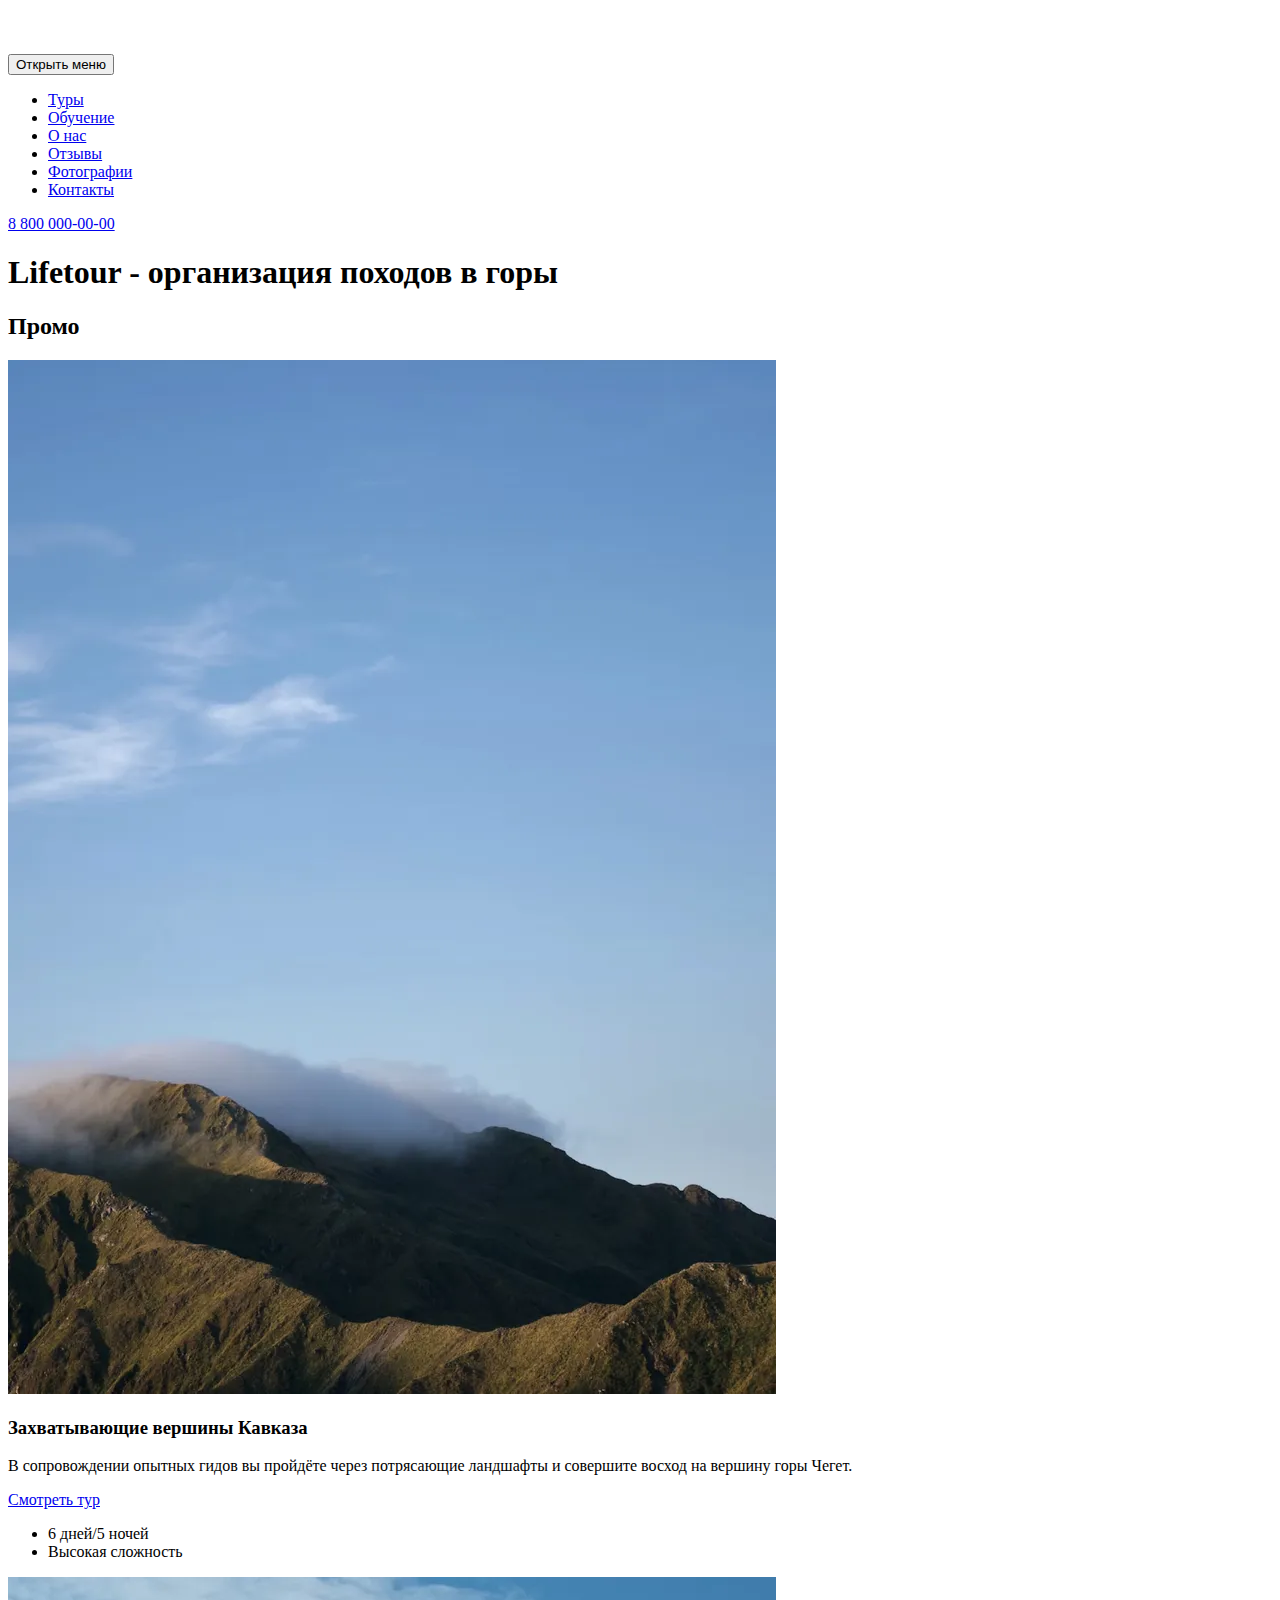
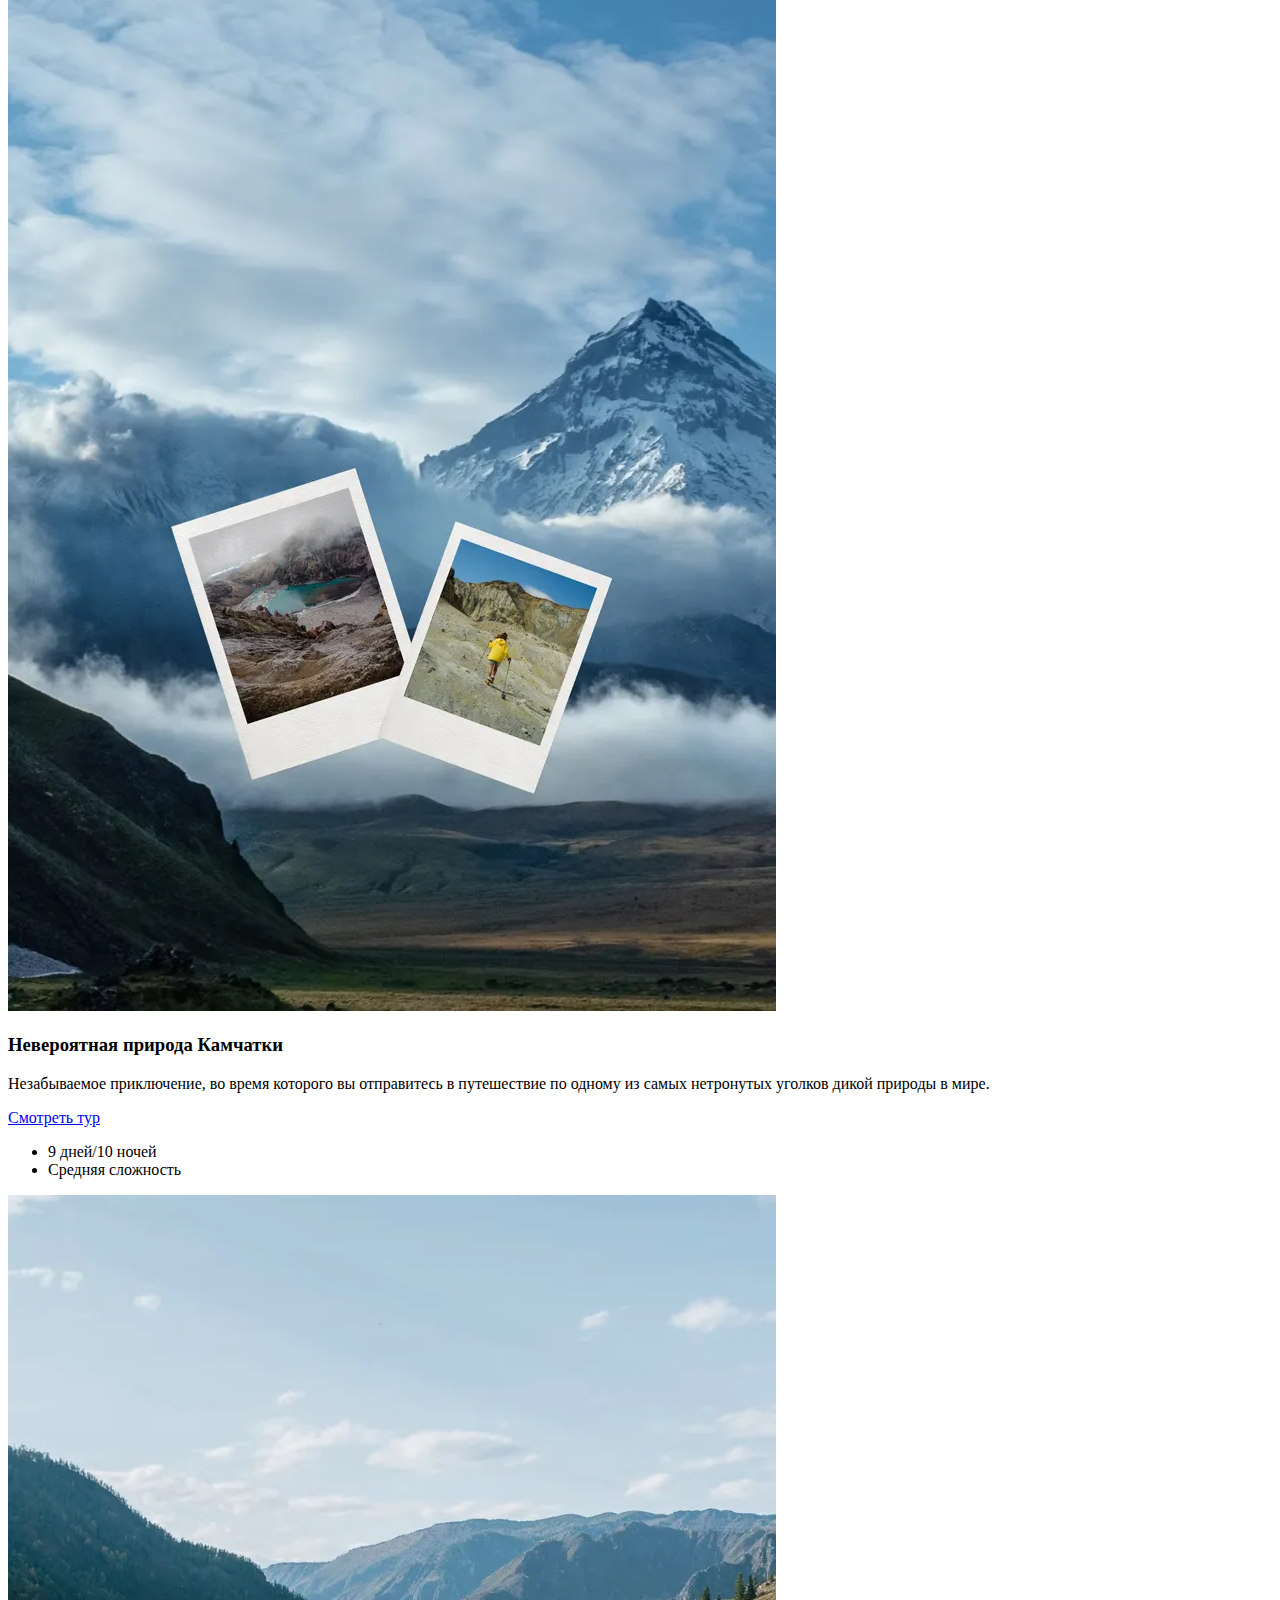
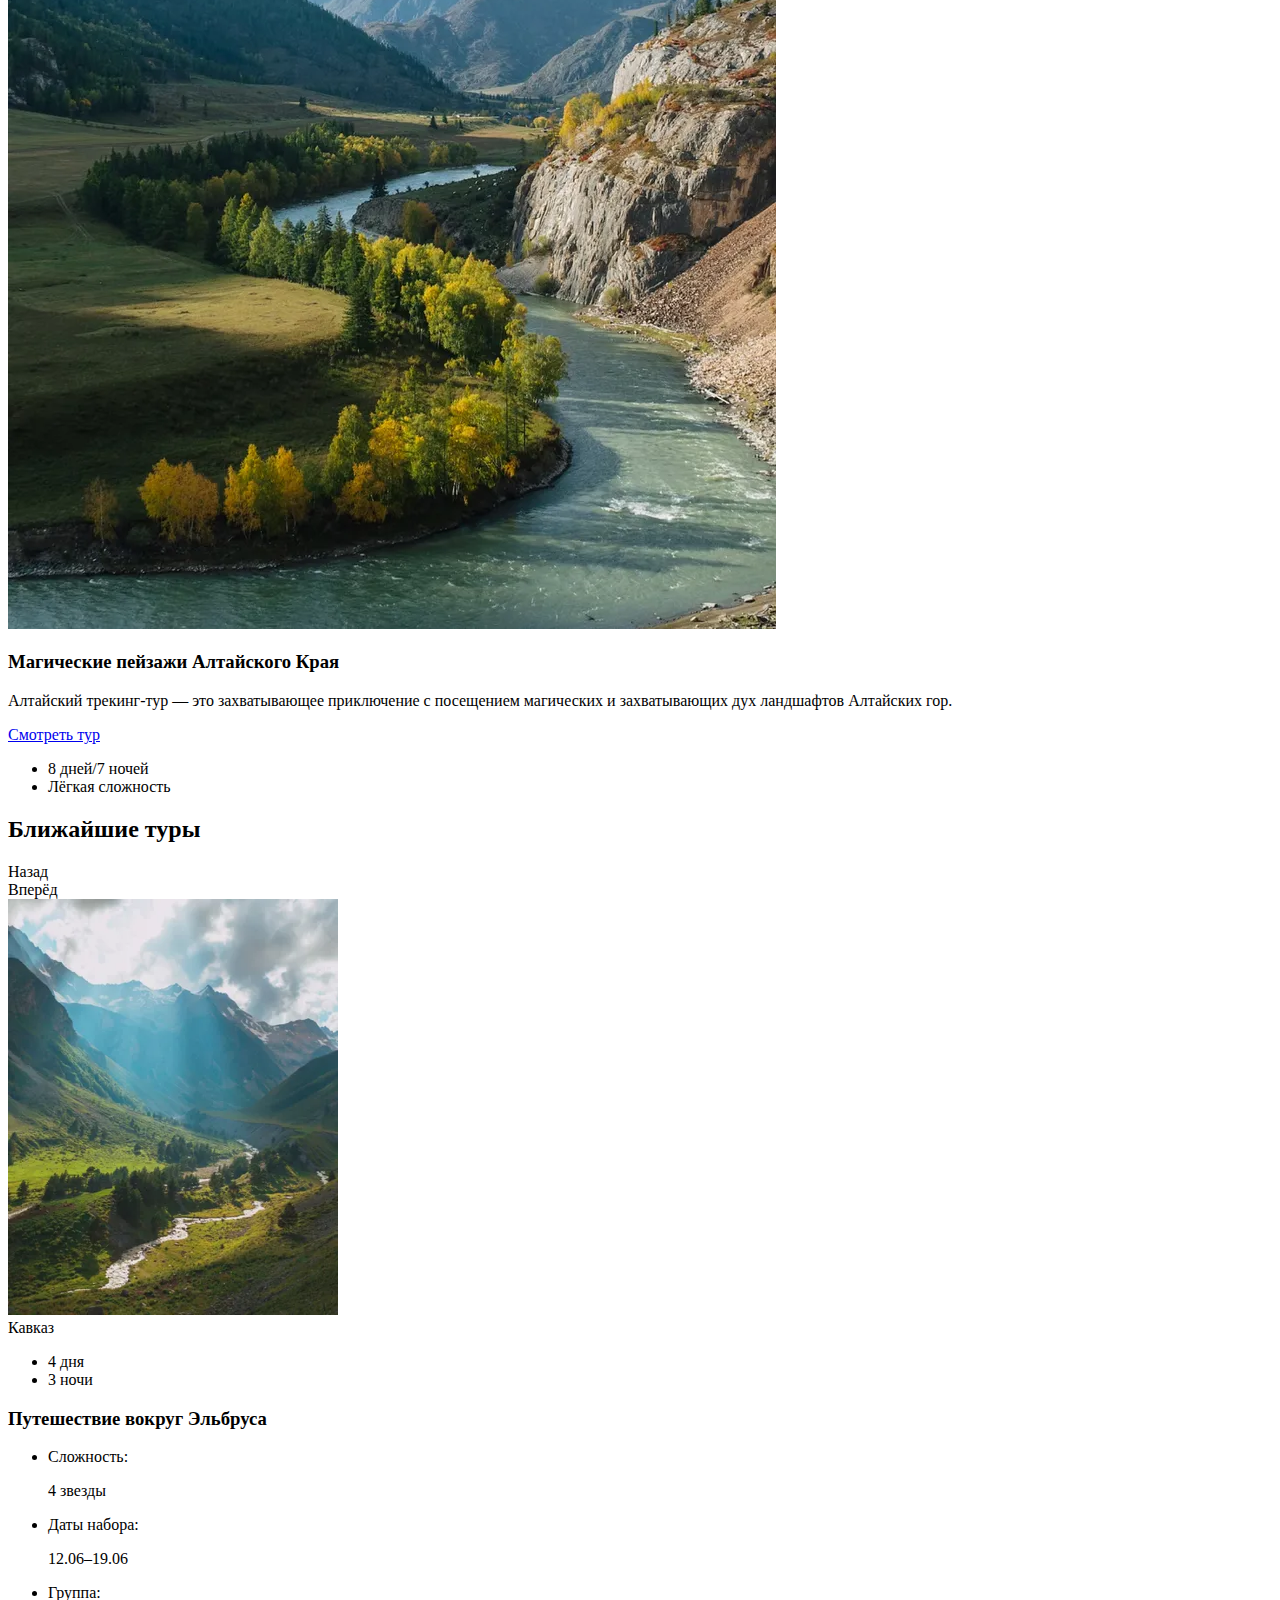
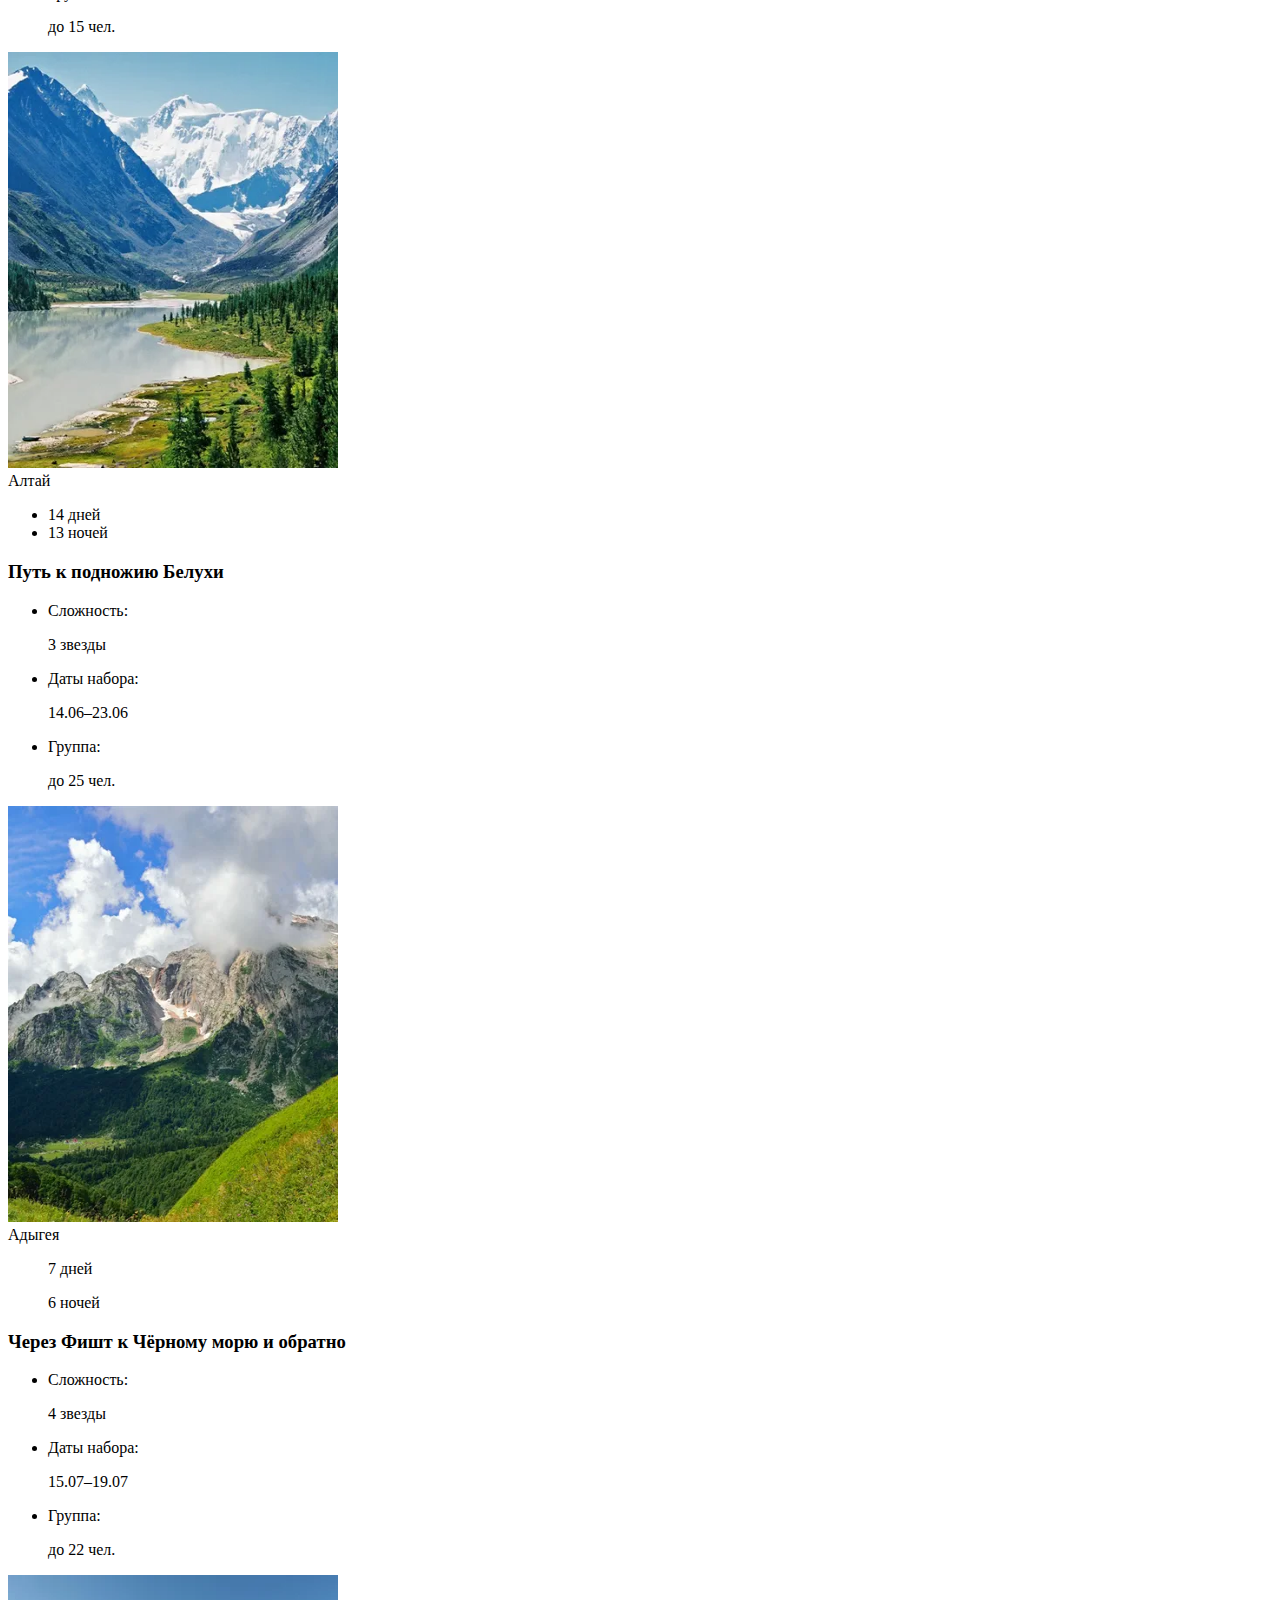
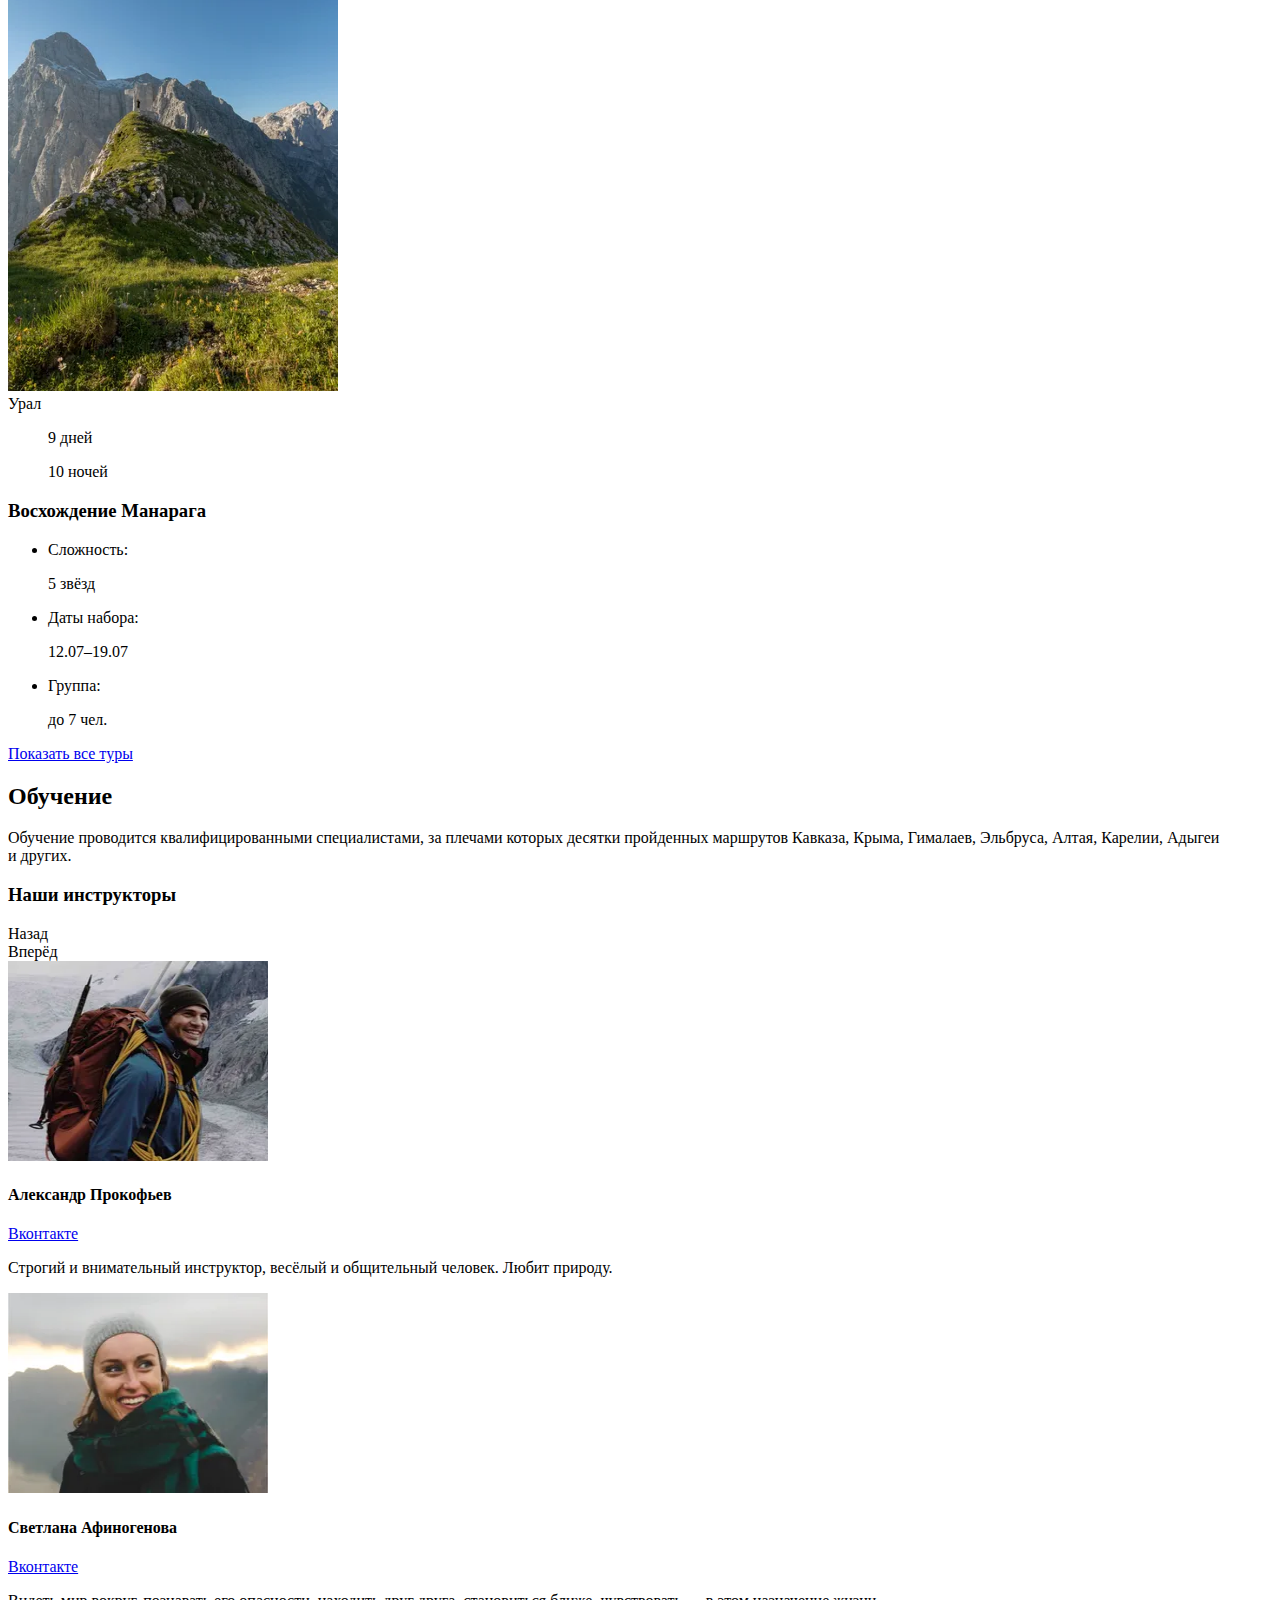
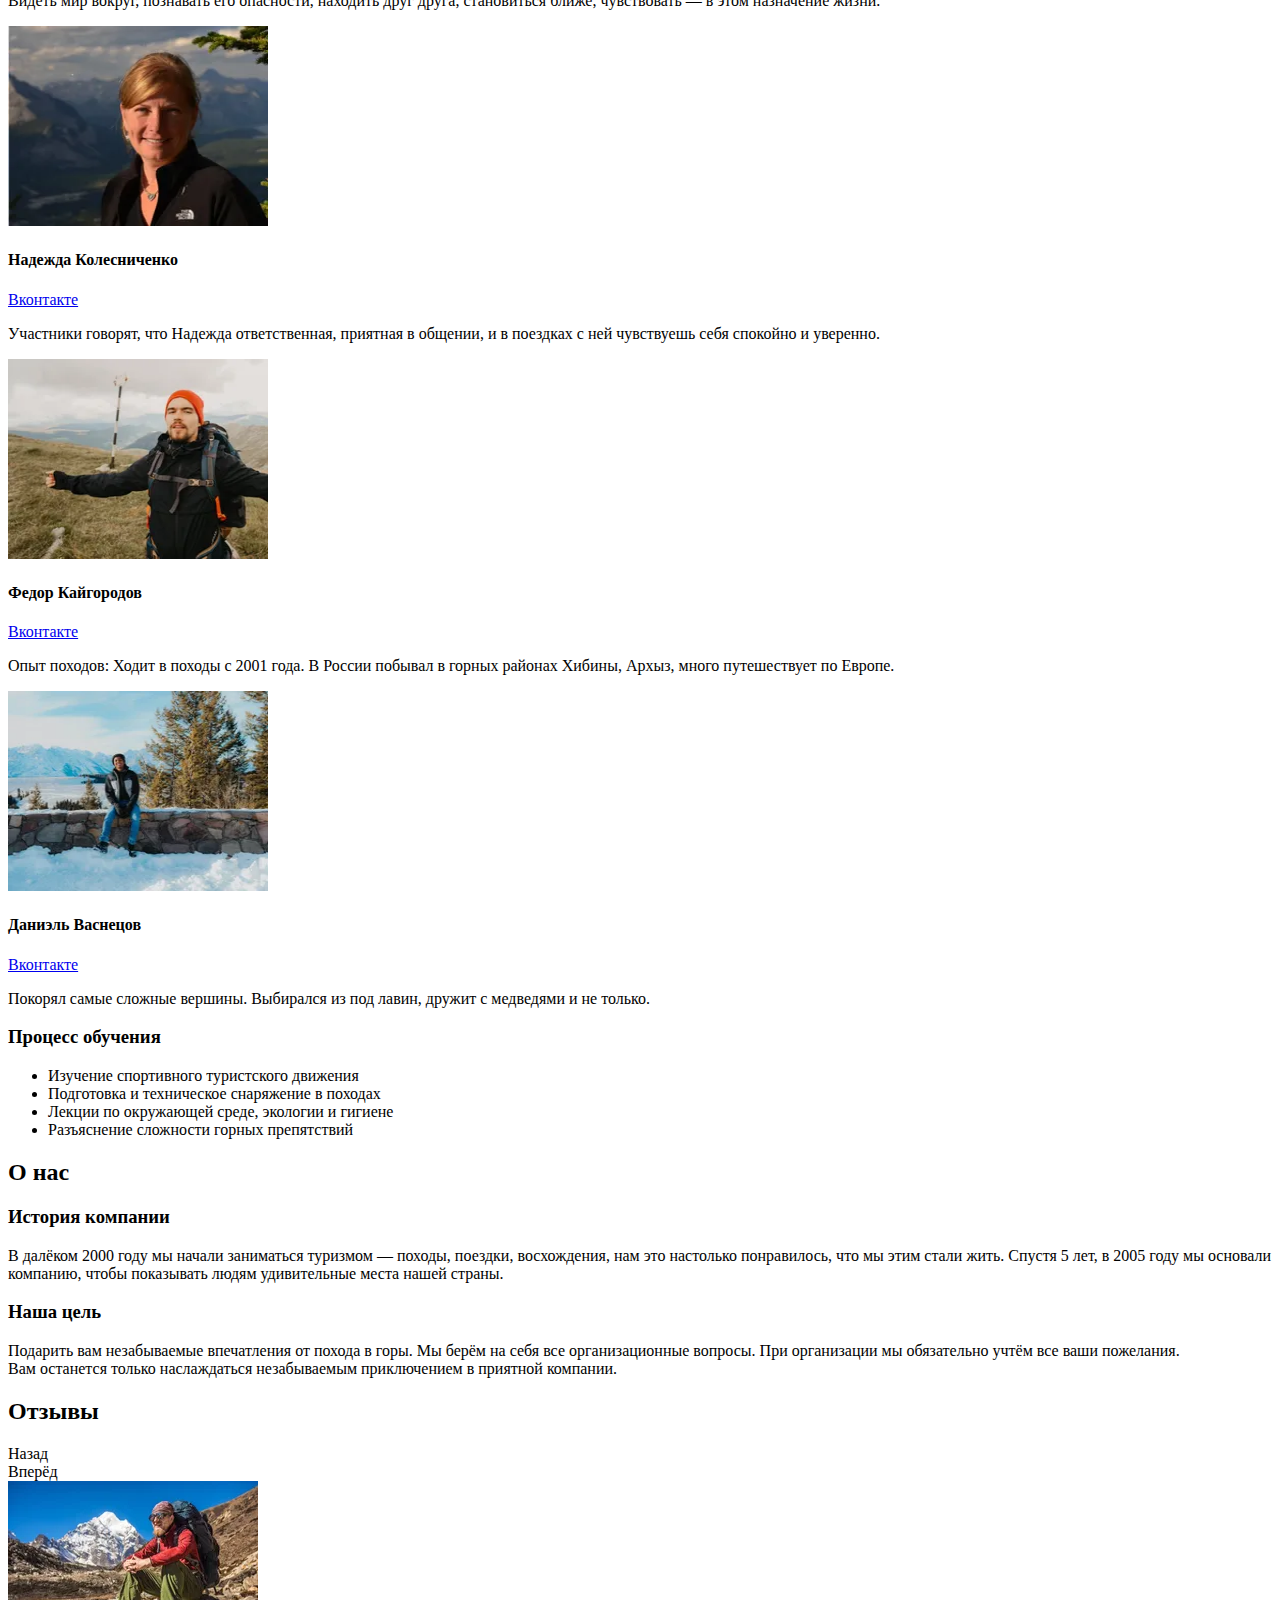
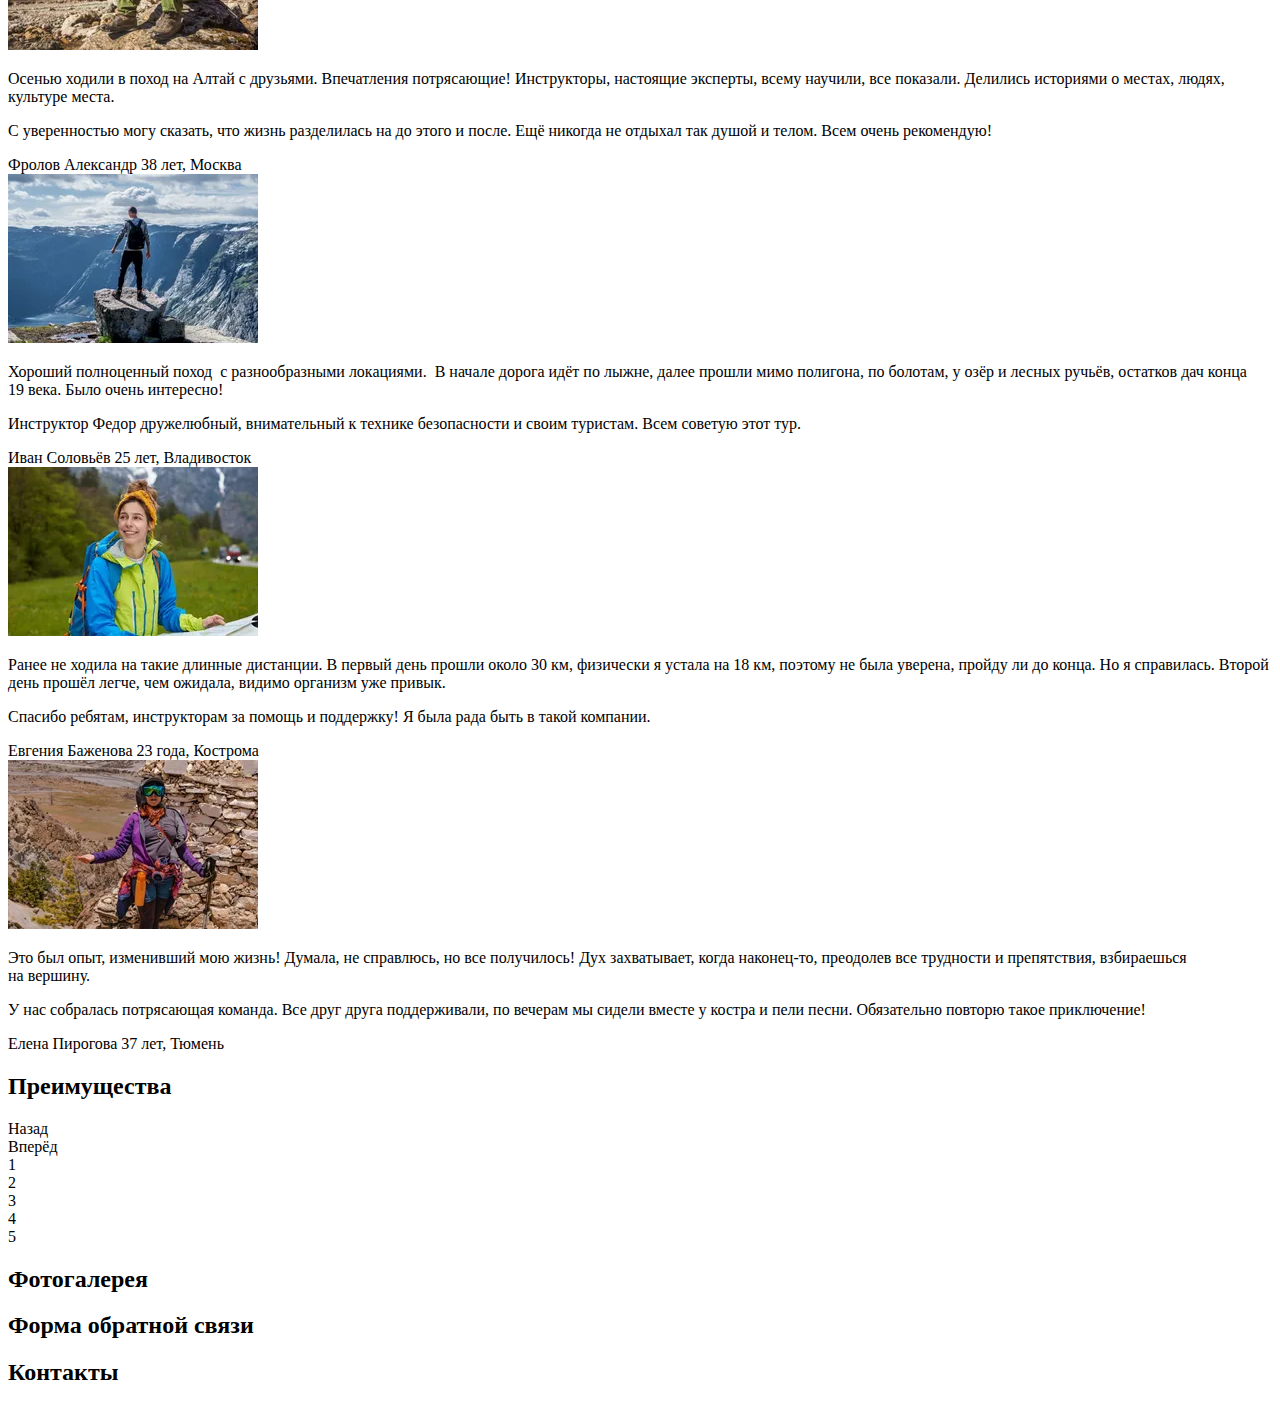
==== commit bae7f439: "Добавляет блок Отзывы" ====
--- a/source/index.html
+++ b/source/index.html
@@ -134,11 +134,11 @@
       <div class="tours__container container">
         <h2 class="tours__title title" data-content="Ближайшие туры">Ближайшие туры</h2>
         <div class="tours__swiper-container">
-          <div class="tours__swiper-button-wrapper swiper-button-wrapper">
-            <div class="swiper-button swiper-button-prev" tabindex="0">
+          <div class="tours__swiper-button-wrapper tours-swiper-button-wrapper-js swiper-button-wrapper">
+            <div class="swiper-button swiper-button-prev swiper-button-prev-js" tabindex="0">
               <span class="visually-hidden">Назад</span>
             </div>
-            <div class="swiper-button swiper-button-next" tabindex="0">
+            <div class="swiper-button swiper-button-next swiper-button-next-js" tabindex="0">
               <span class="visually-hidden">Вперёд</span>
             </div>
           </div>
@@ -339,11 +339,11 @@
         <div class="trainers">
           <h3 class="trainers__title">Наши инструкторы</h3>
           <div class="trainers__swiper-container">
-            <div class="trainers__swiper-button-wrapper swiper-button-wrapper">
-              <div class="swiper-button swiper-button-prev" tabindex="0">
+            <div class="trainers__swiper-button-wrapper trainers-swiper-button-wrapper-js swiper-button-wrapper">
+              <div class="swiper-button swiper-button-prev swiper-button-prev-js" tabindex="0">
                 <span class="visually-hidden">Назад</span>
               </div>
-              <div class="swiper-button swiper-button-next" tabindex="0">
+              <div class="swiper-button swiper-button-next swiper-button-next-js" tabindex="0">
                 <span class="visually-hidden">Вперёд</span>
               </div>
             </div>
@@ -452,13 +452,13 @@
     </section>
     <section class="reviews" data-test="reviews" id="reviews">
       <div class="reviews__container">
-        <h2>Отзывы</h2>
+        <h2 class="reviews__title title" data-content="Отзывы">Отзывы</h2>
         <div class="reviews__swiper-container">
-          <div class="reviews__swiper-button-wrapper swiper-button-wrapper">
-            <div class="swiper-button swiper-button-prev" tabindex="0">
+          <div class="reviews__swiper-button-wrapper reviews-swiper-button-wrapper-js swiper-button-wrapper">
+            <div class="swiper-button swiper-button-prev swiper-button-prev-js" tabindex="0">
               <span class="visually-hidden">Назад</span>
             </div>
-            <div class="swiper-button swiper-button-next" tabindex="0">
+            <div class="swiper-button swiper-button-next swiper-button-next-js" tabindex="0">
               <span class="visually-hidden">Вперёд</span>
             </div>
           </div>
@@ -532,7 +532,7 @@
                 <div class="reviews-slide__wrapper">
                   <div class="reviews-slide__image">
                     <picture>
-                      <source srcset="img/reviews/Elena-Pirogova@1x.webp@1x.webp 1x, img/reviews/Elena-Pirogova@2x.webp 2x" type="image/webp" width="250" height="169">
+                      <source srcset="img/reviews/Elena-Pirogova@1x.webp 1x, img/reviews/Elena-Pirogova@2x.webp 2x" type="image/webp" width="250" height="169">
                       <img src="img/reviews/Elena-Pirogova@1x.jpg" srcset="img/reviews/Elena-Pirogova@2x.jpg 2x" alt="Елена Пирогова." width="250" height="169">
                     </picture>
                   </div>
@@ -554,7 +554,48 @@
       </div>
     </section>
     <section class="advantages" data-test="adv">
-      <h2>Преимущества</h2>
+      <div class="advantages__container">
+        <h2 class="advantages__title title" data-content="Преимущества">Преимущества</h2>
+        <div class="advantages__swiper-container advantages-swiper-container-js">
+          <div class="advantages__swiper-button-wrapper advantages-swiper-button-wrapper-js swiper-button-wrapper">
+            <div class="swiper-button swiper-button-prev swiper-button-prev-js" tabindex="0">
+              <span class="visually-hidden">Назад</span>
+            </div>
+            <div class="swiper-button swiper-button-next swiper-button-next-js" tabindex="0">
+              <span class="visually-hidden">Вперёд</span>
+            </div>
+          </div>
+          <div class="advantages__swiper swiper advantages-swiper-js">
+            <div class="advantages__swiper-wrapper advantages-swiper-wrapper-js swiper-wrapper">
+              <div class="advantages__swiper-slide advantages-slide swiper-slide">
+                <div class="advantages-slide__wrapper">
+                  1
+                </div>
+              </div>
+              <div class="advantages__swiper-slide advantages-slide swiper-slide">
+                <div class="advantages-slide__wrapper">
+                  2
+                </div>
+              </div>
+              <div class="advantages__swiper-slide advantages-slide swiper-slide">
+                <div class="advantages-slide__wrapper">
+                  3
+                </div>
+              </div>
+              <div class="advantages__swiper-slide advantages-slide swiper-slide">
+                <div class="advantages-slide__wrapper">
+                  4
+                </div>
+              </div>
+              <div class="advantages__swiper-slide advantages-slide swiper-slide">
+                <div class="advantages-slide__wrapper">
+                  5
+                </div>
+              </div>
+            </div>
+          </div>
+        </div>
+      </div>
     </section>
     <section class="gallery" data-test="gallery" id="gallery">
       <h2>Фотогалерея</h2>
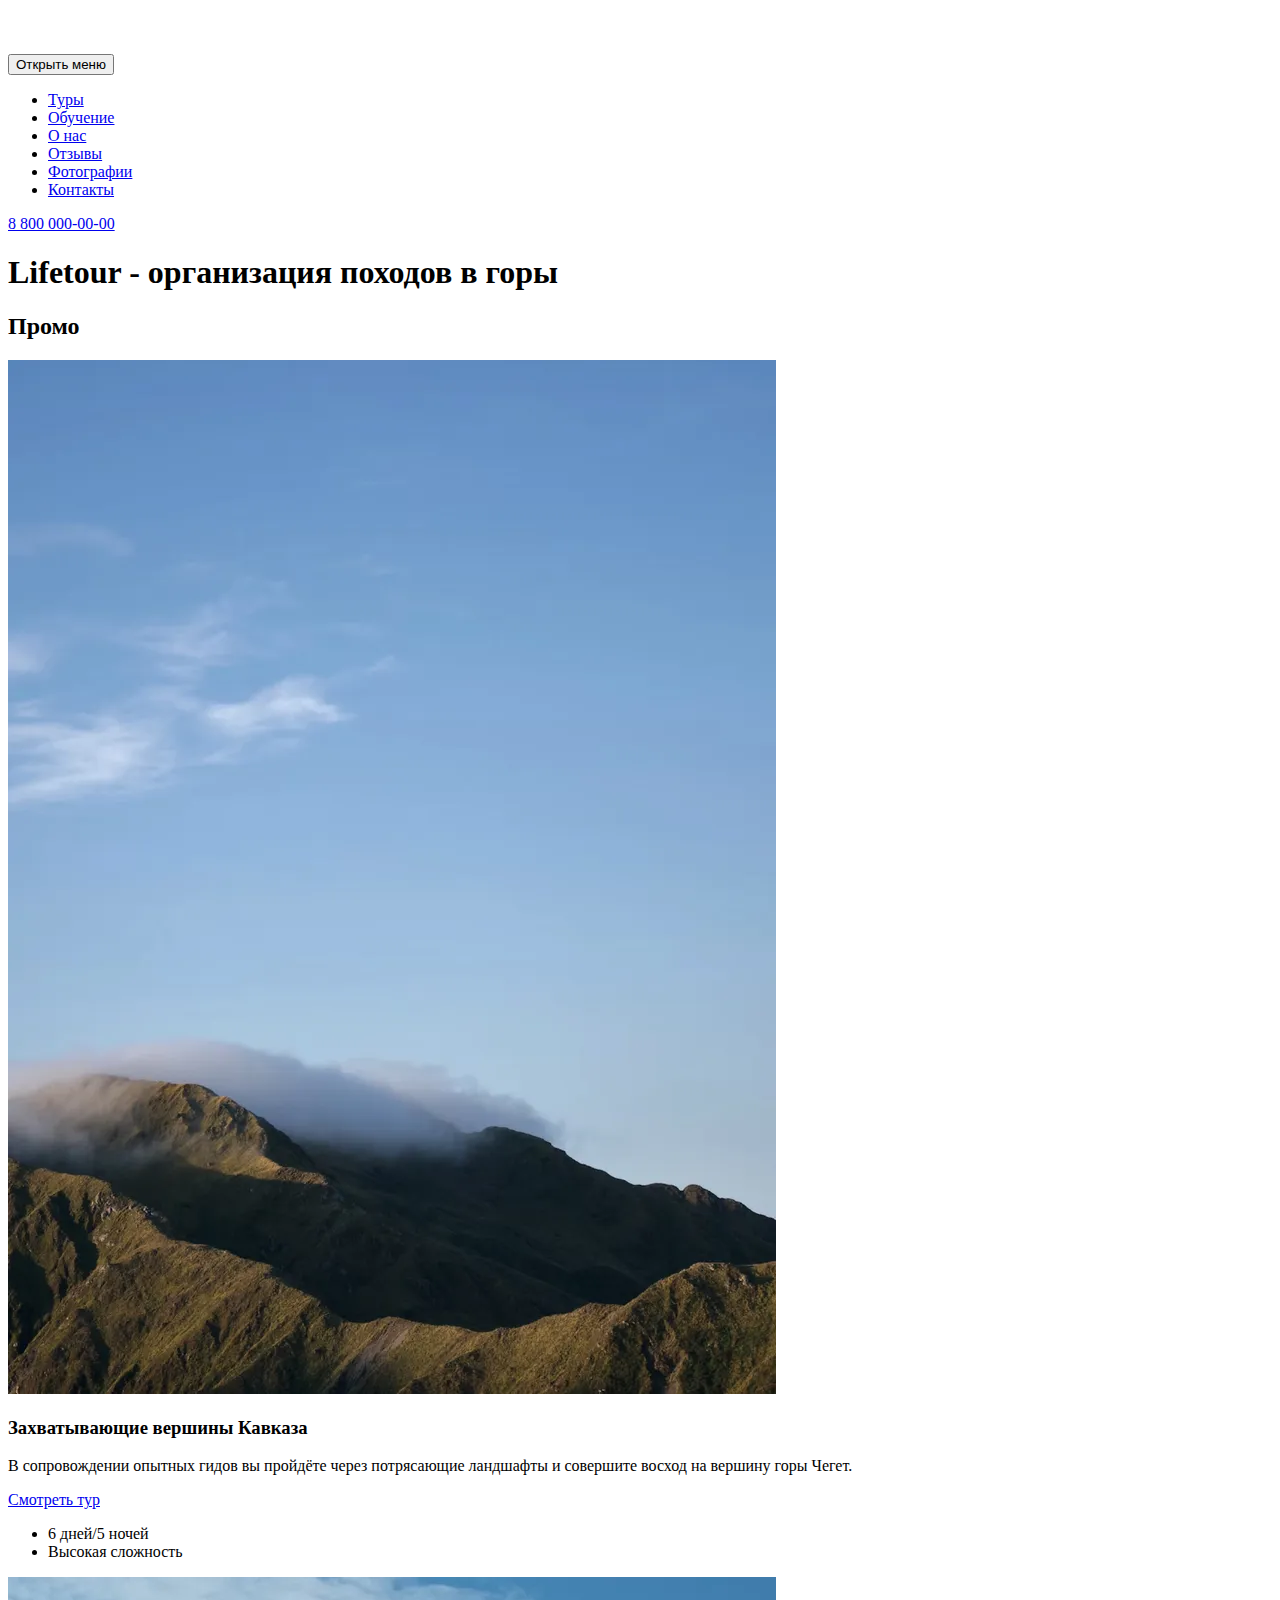
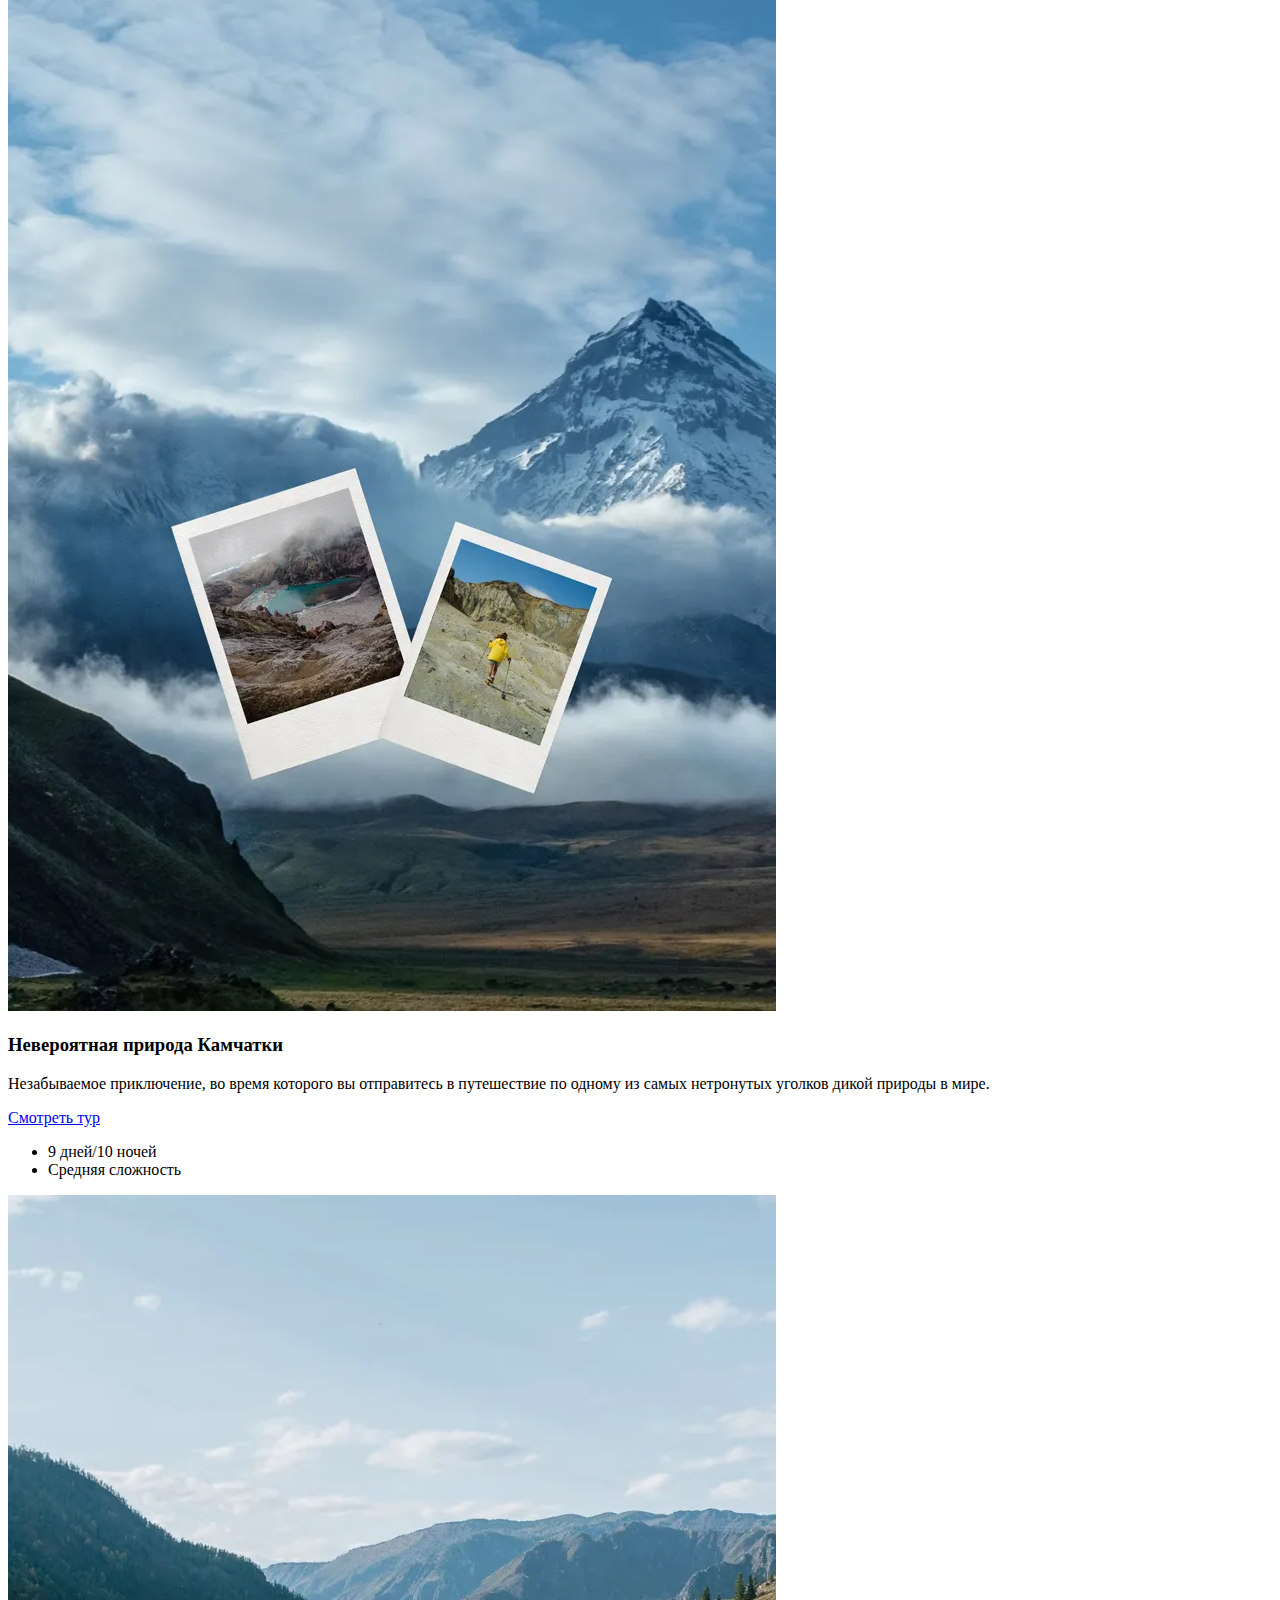
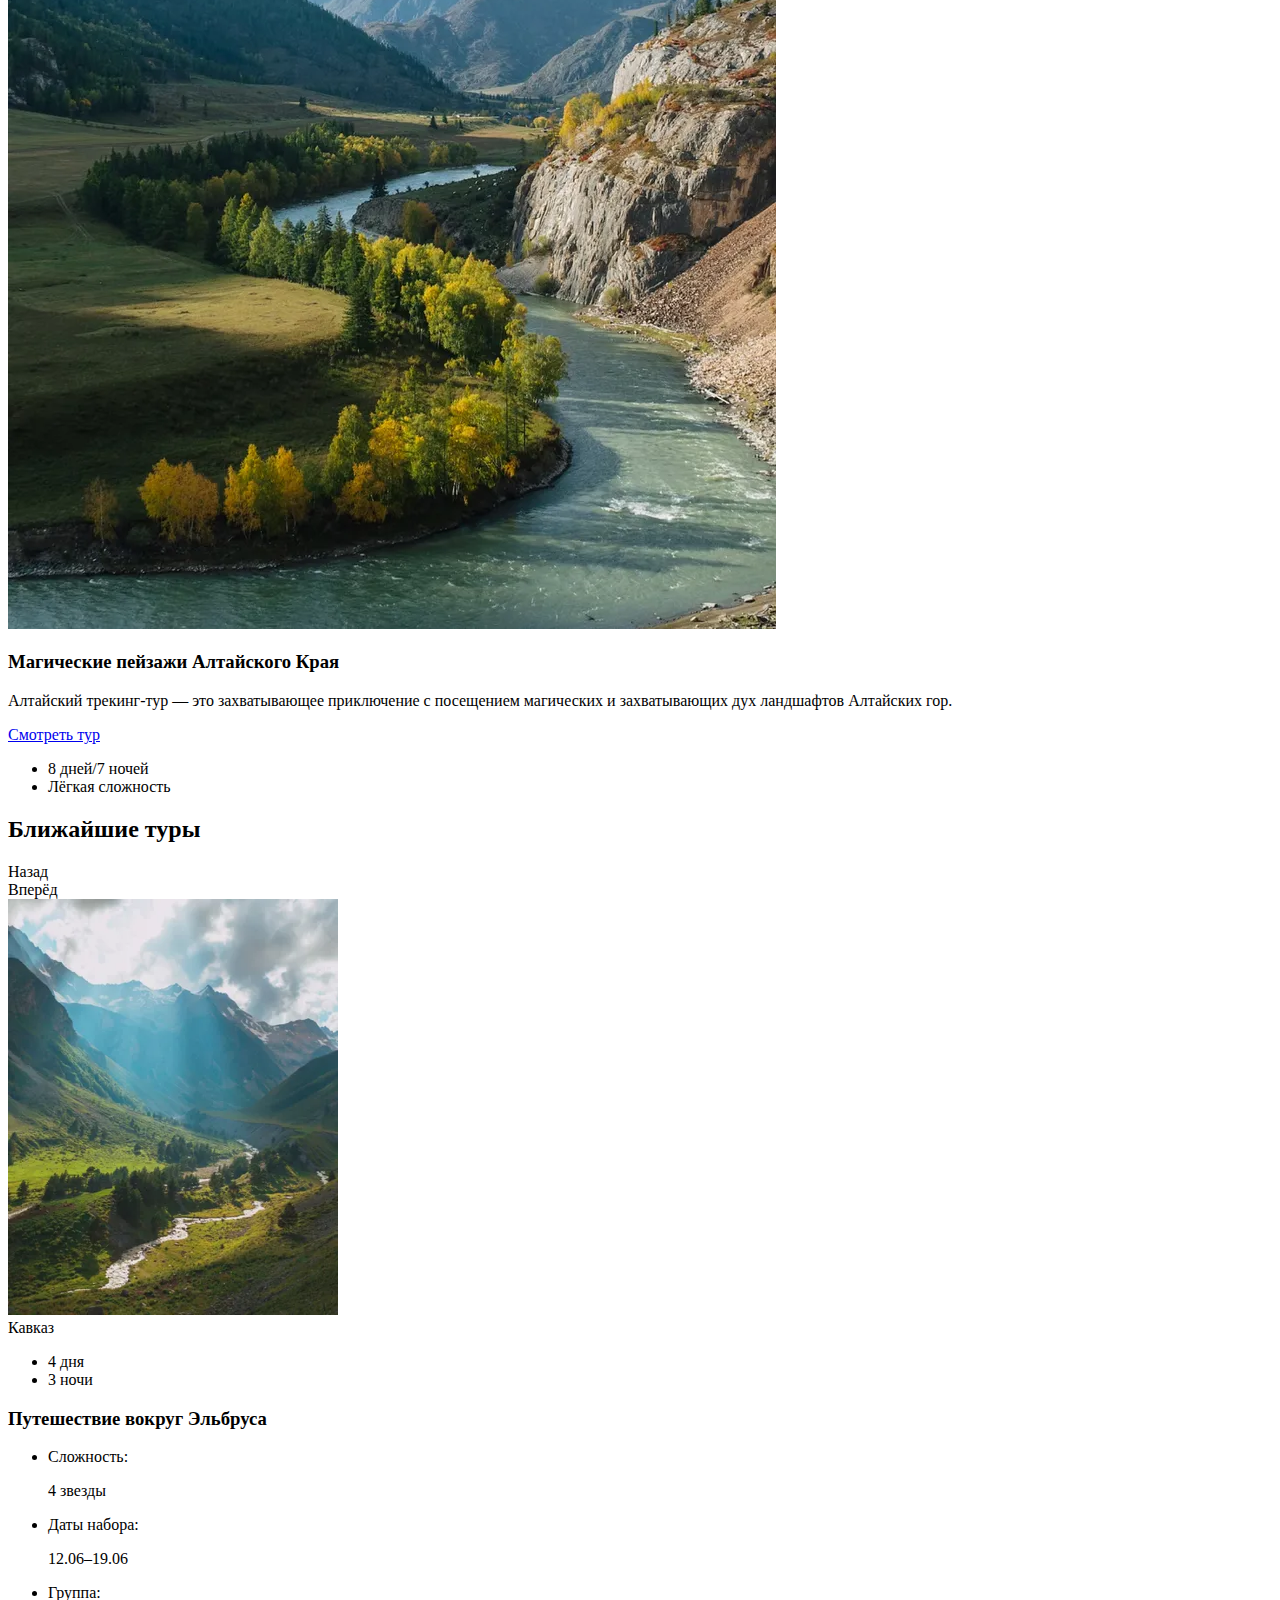
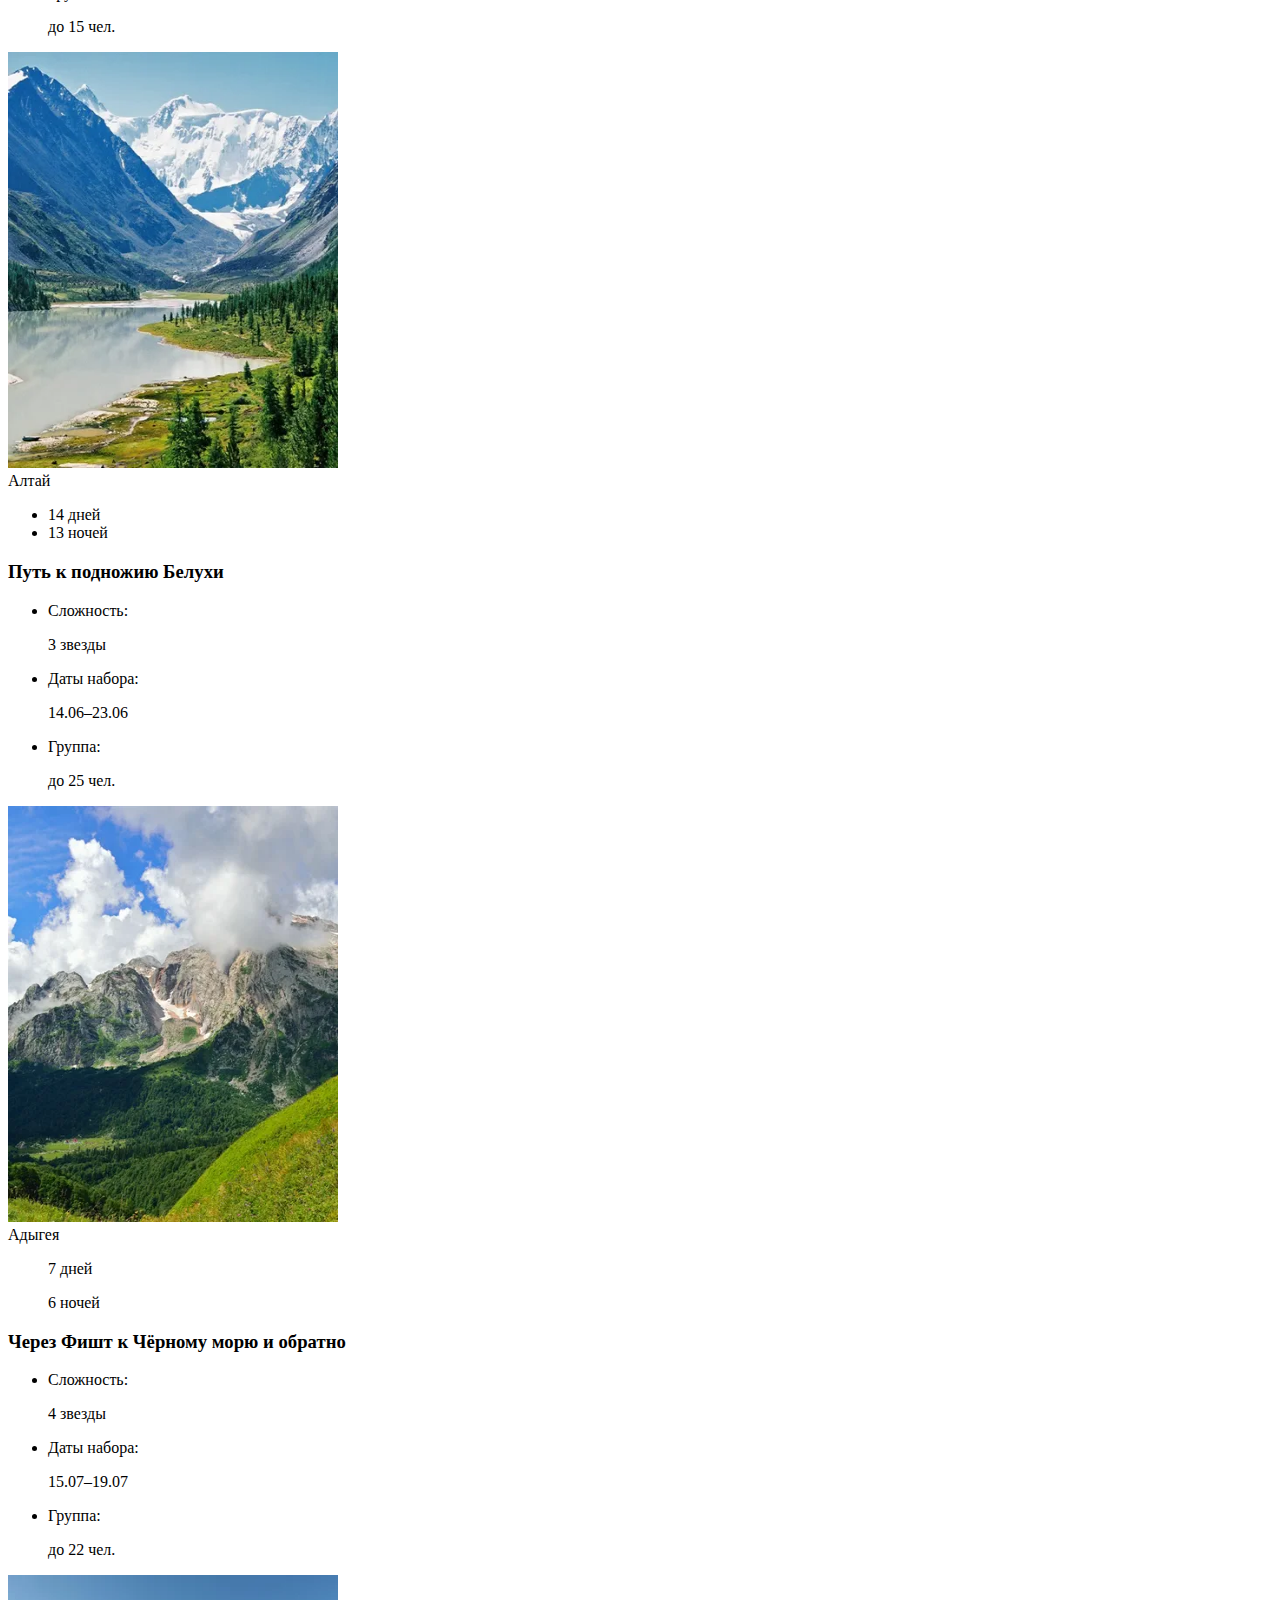
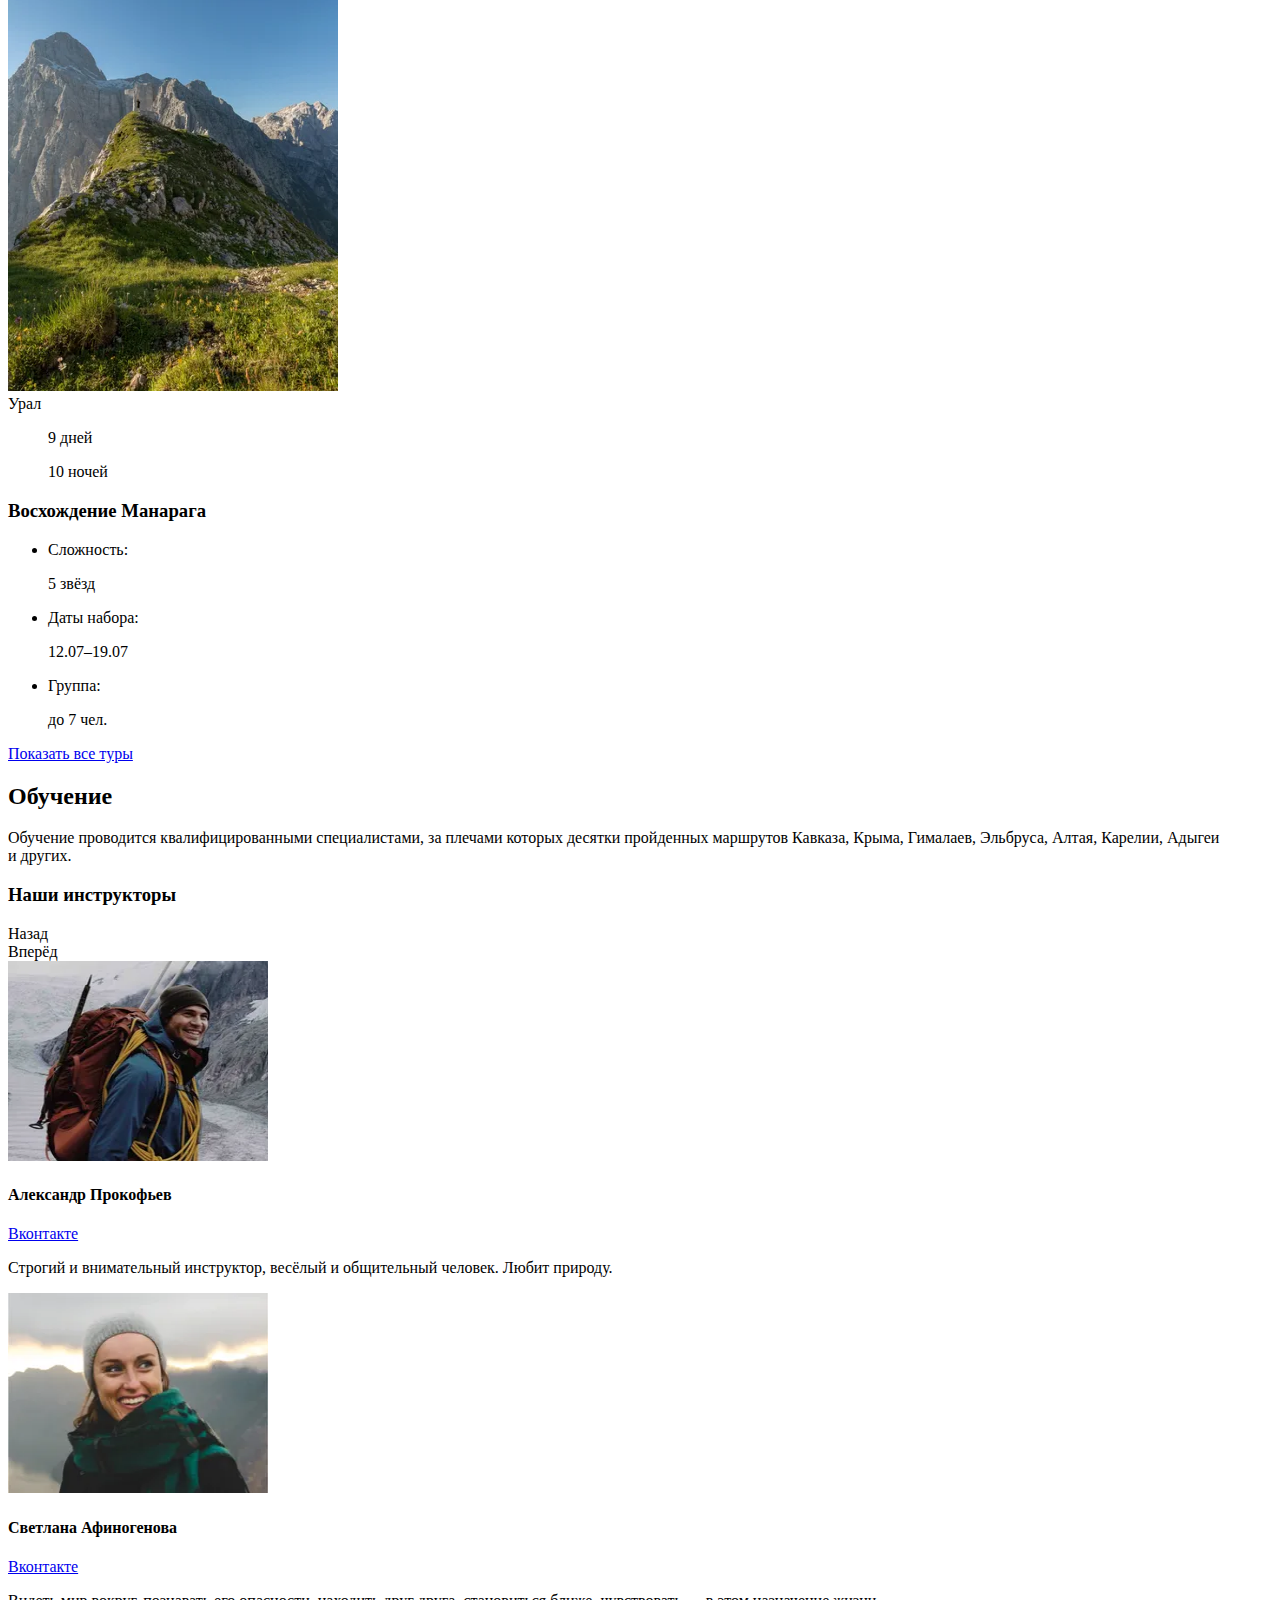
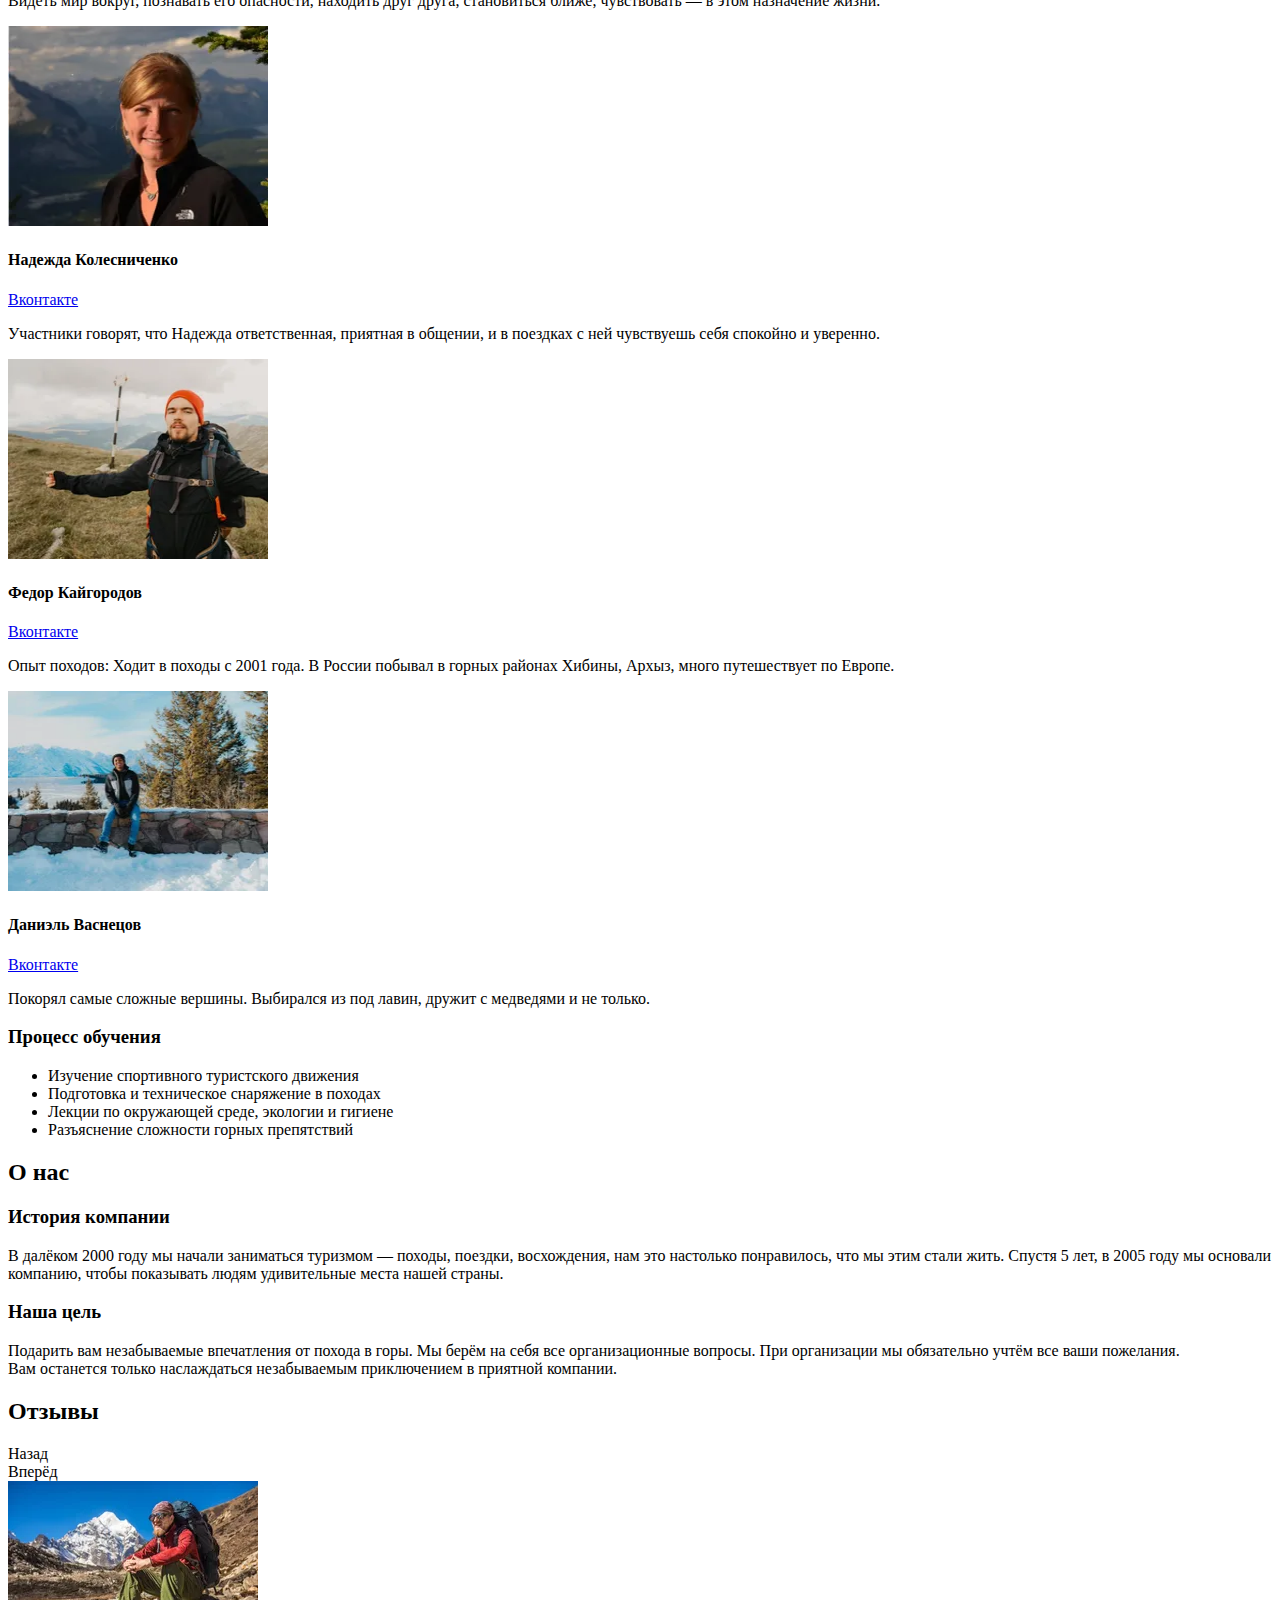
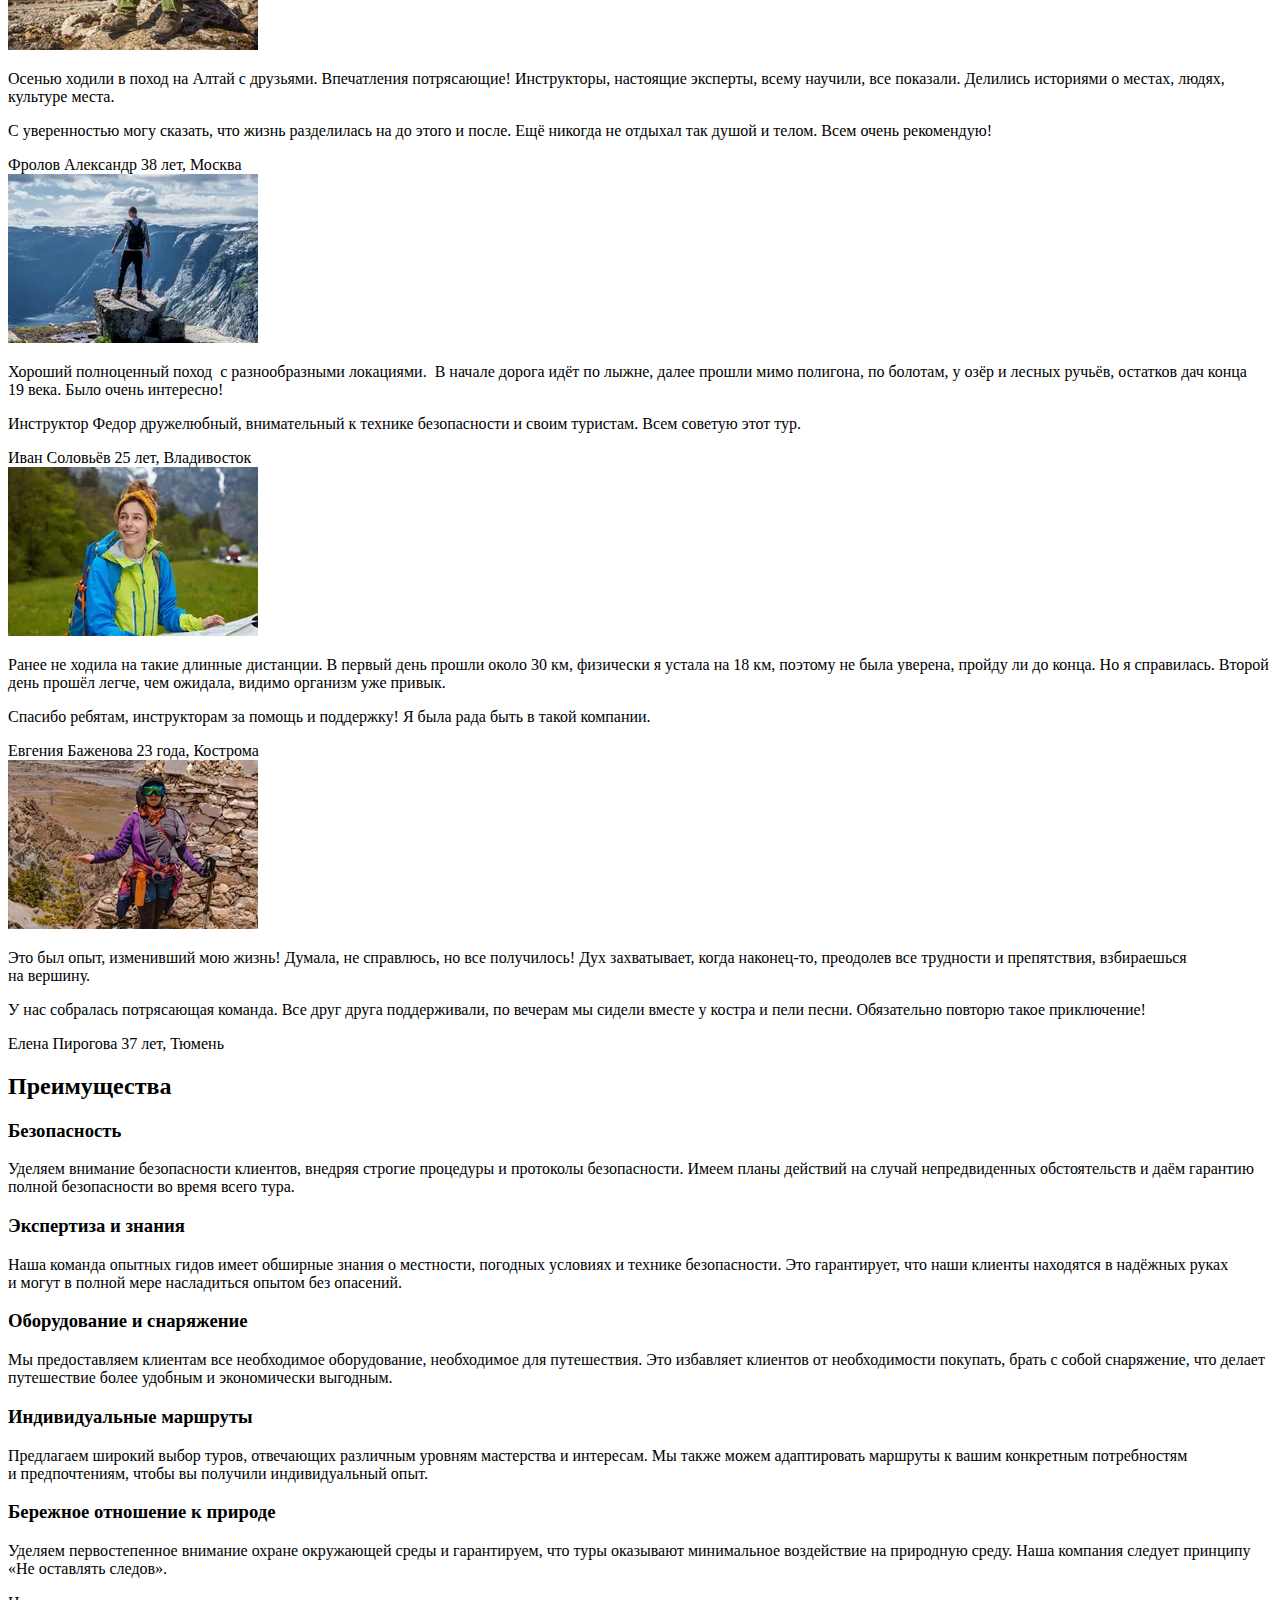
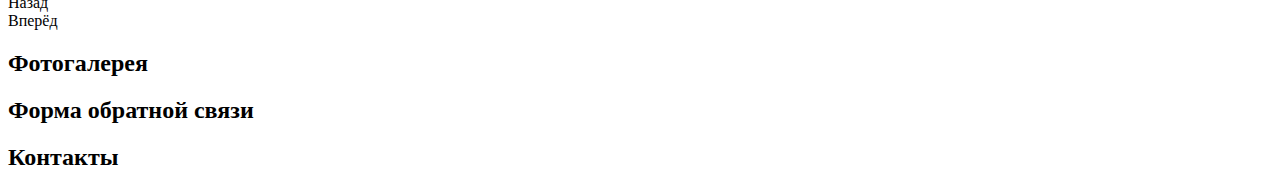
==== commit bdbabb2b: "Добавляет блок Преимущества" ====
--- a/source/index.html
+++ b/source/index.html
@@ -556,42 +556,47 @@
     <section class="advantages" data-test="adv">
       <div class="advantages__container">
         <h2 class="advantages__title title" data-content="Преимущества">Преимущества</h2>
-        <div class="advantages__swiper-container advantages-swiper-container-js">
+        <div class="advantages__swiper-container">
+          <div class="advantages__swiper swiper advantages-swiper-js">
+            <div class="advantages__swiper-wrapper advantages-swiper-wrapper-js swiper-wrapper">
+              <div class="advantages__swiper-slide advantages-slide swiper-slide">
+                <div class="advantages-slide__wrapper advantage advantage--safety">
+                  <h3>Безопасность</h3>
+                  <p>Уделяем внимание безопасности клиентов, внедряя строгие процедуры и протоколы безопасности. Имеем планы действий на случай непредвиденных обстоятельств и даём гарантию полной безопасности во время всего тура.</p>
+                </div>
+              </div>
+              <div class="advantages__swiper-slide advantages-slide swiper-slide">
+                <div class="advantages-slide__wrapper advantage advantage--knowledge">
+                  <h3>Экспертиза и знания</h3>
+                  <p>Наша команда опытных гидов имеет обширные знания о местности, погодных условиях и технике безопасности. Это гарантирует, что наши клиенты находятся в надёжных руках и могут в полной мере насладиться опытом без опасений.</p>
+                </div>
+              </div>
+              <div class="advantages__swiper-slide advantages-slide swiper-slide">
+                <div class="advantages-slide__wrapper advantage advantage--equipment">
+                  <h3>Оборудование и снаряжение</h3>
+                  <p>Мы предоставляем клиентам все необходимое оборудование, необходимое для путешествия. Это избавляет клиентов от необходимости покупать, брать с собой снаряжение, что делает путешествие более удобным и экономически выгодным.</p>
+                </div>
+              </div>
+              <div class="advantages__swiper-slide advantages-slide swiper-slide">
+                <div class="advantages-slide__wrapper advantage advantage--individual">
+                  <h3>Индивидуальные маршруты</h3>
+                  <p>Предлагаем широкий выбор туров, отвечающих различным уровням мастерства и интересам. Мы также можем адаптировать маршруты к вашим конкретным потребностям и предпочтениям, чтобы вы получили индивидуальный опыт.</p>
+                </div>
+              </div>
+              <div class="advantages__swiper-slide advantages-slide swiper-slide">
+                <div class="advantages-slide__wrapper advantage advantage--nature">
+                  <h3>Бережное отношение к&nbsp;природе</h3>
+                  <p>Уделяем первостепенное внимание охране окружающей среды и гарантируем, что туры оказывают минимальное воздействие на природную среду. Наша компания следует принципу «Не оставлять следов».</p>
+                </div>
+              </div>
+            </div>
+          </div>
           <div class="advantages__swiper-button-wrapper advantages-swiper-button-wrapper-js swiper-button-wrapper">
             <div class="swiper-button swiper-button-prev swiper-button-prev-js" tabindex="0">
               <span class="visually-hidden">Назад</span>
             </div>
             <div class="swiper-button swiper-button-next swiper-button-next-js" tabindex="0">
               <span class="visually-hidden">Вперёд</span>
-            </div>
-          </div>
-          <div class="advantages__swiper swiper advantages-swiper-js">
-            <div class="advantages__swiper-wrapper advantages-swiper-wrapper-js swiper-wrapper">
-              <div class="advantages__swiper-slide advantages-slide swiper-slide">
-                <div class="advantages-slide__wrapper">
-                  1
-                </div>
-              </div>
-              <div class="advantages__swiper-slide advantages-slide swiper-slide">
-                <div class="advantages-slide__wrapper">
-                  2
-                </div>
-              </div>
-              <div class="advantages__swiper-slide advantages-slide swiper-slide">
-                <div class="advantages-slide__wrapper">
-                  3
-                </div>
-              </div>
-              <div class="advantages__swiper-slide advantages-slide swiper-slide">
-                <div class="advantages-slide__wrapper">
-                  4
-                </div>
-              </div>
-              <div class="advantages__swiper-slide advantages-slide swiper-slide">
-                <div class="advantages-slide__wrapper">
-                  5
-                </div>
-              </div>
             </div>
           </div>
         </div>
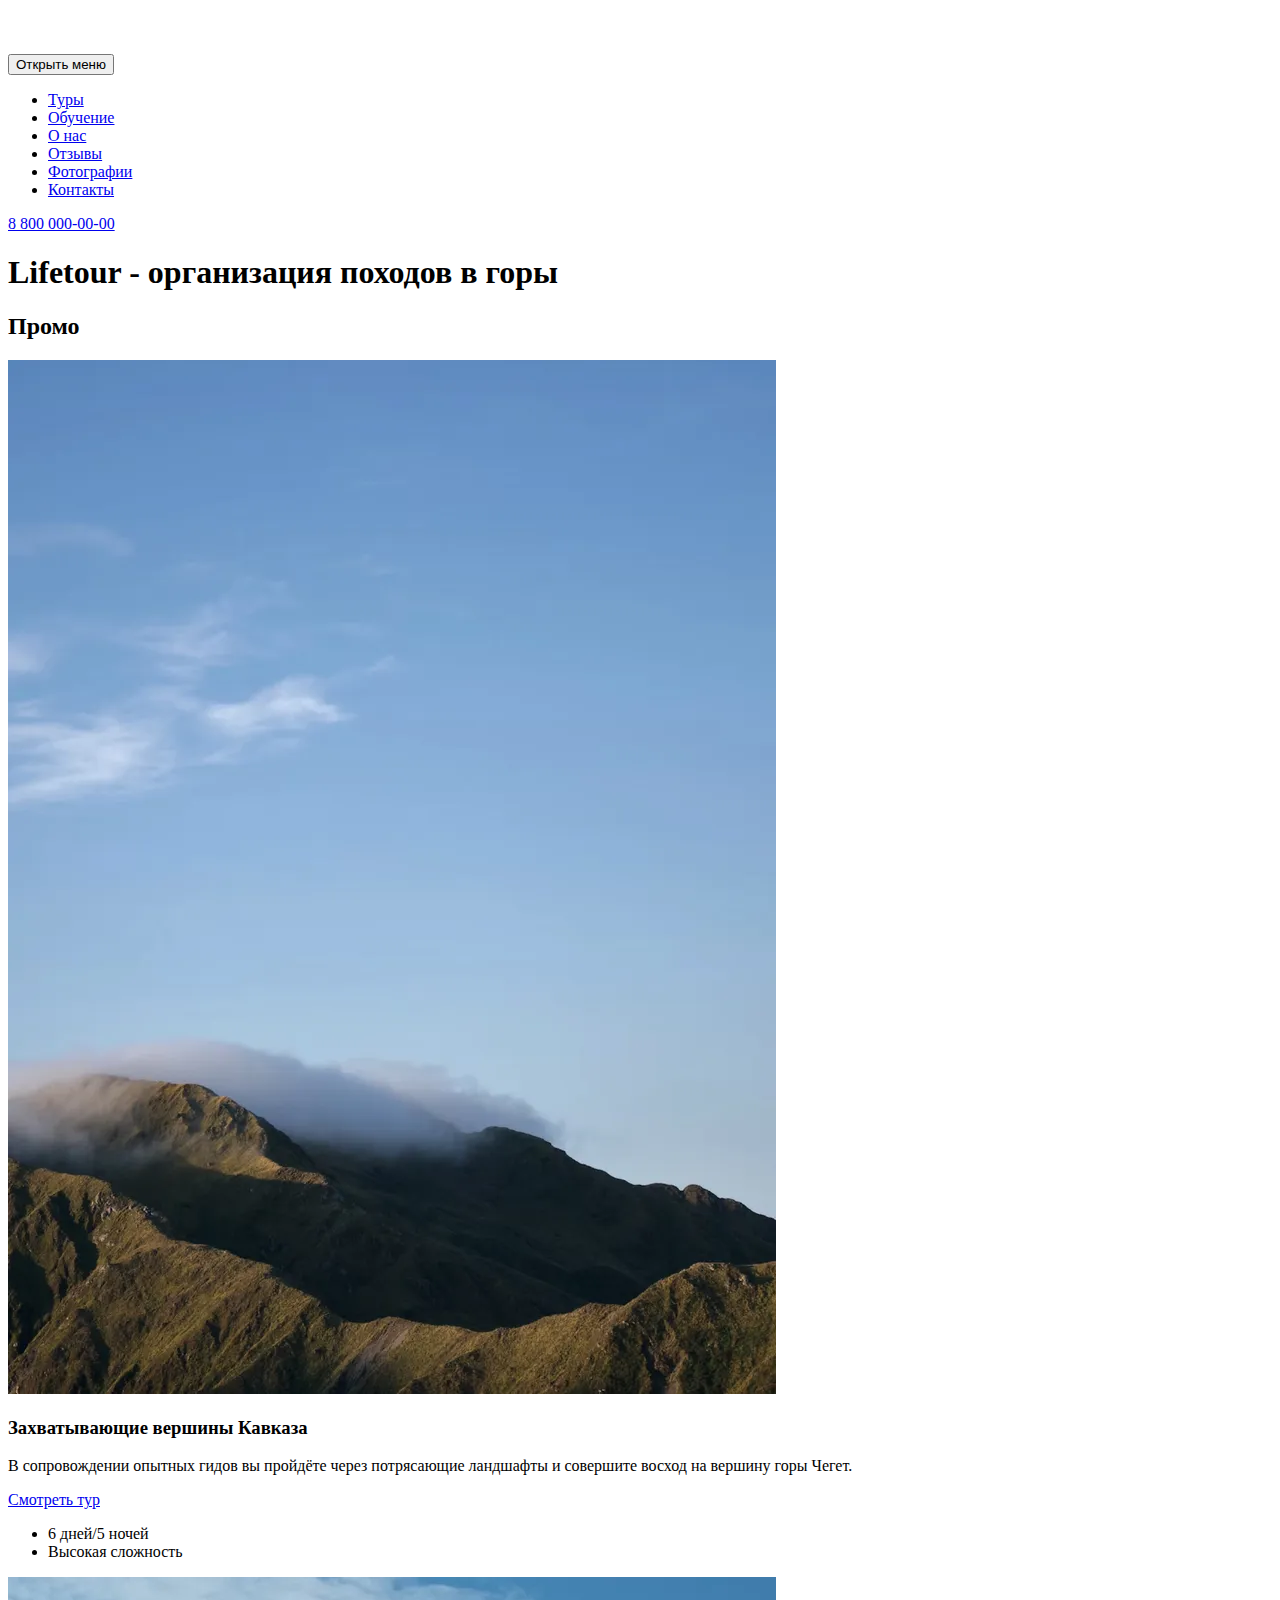
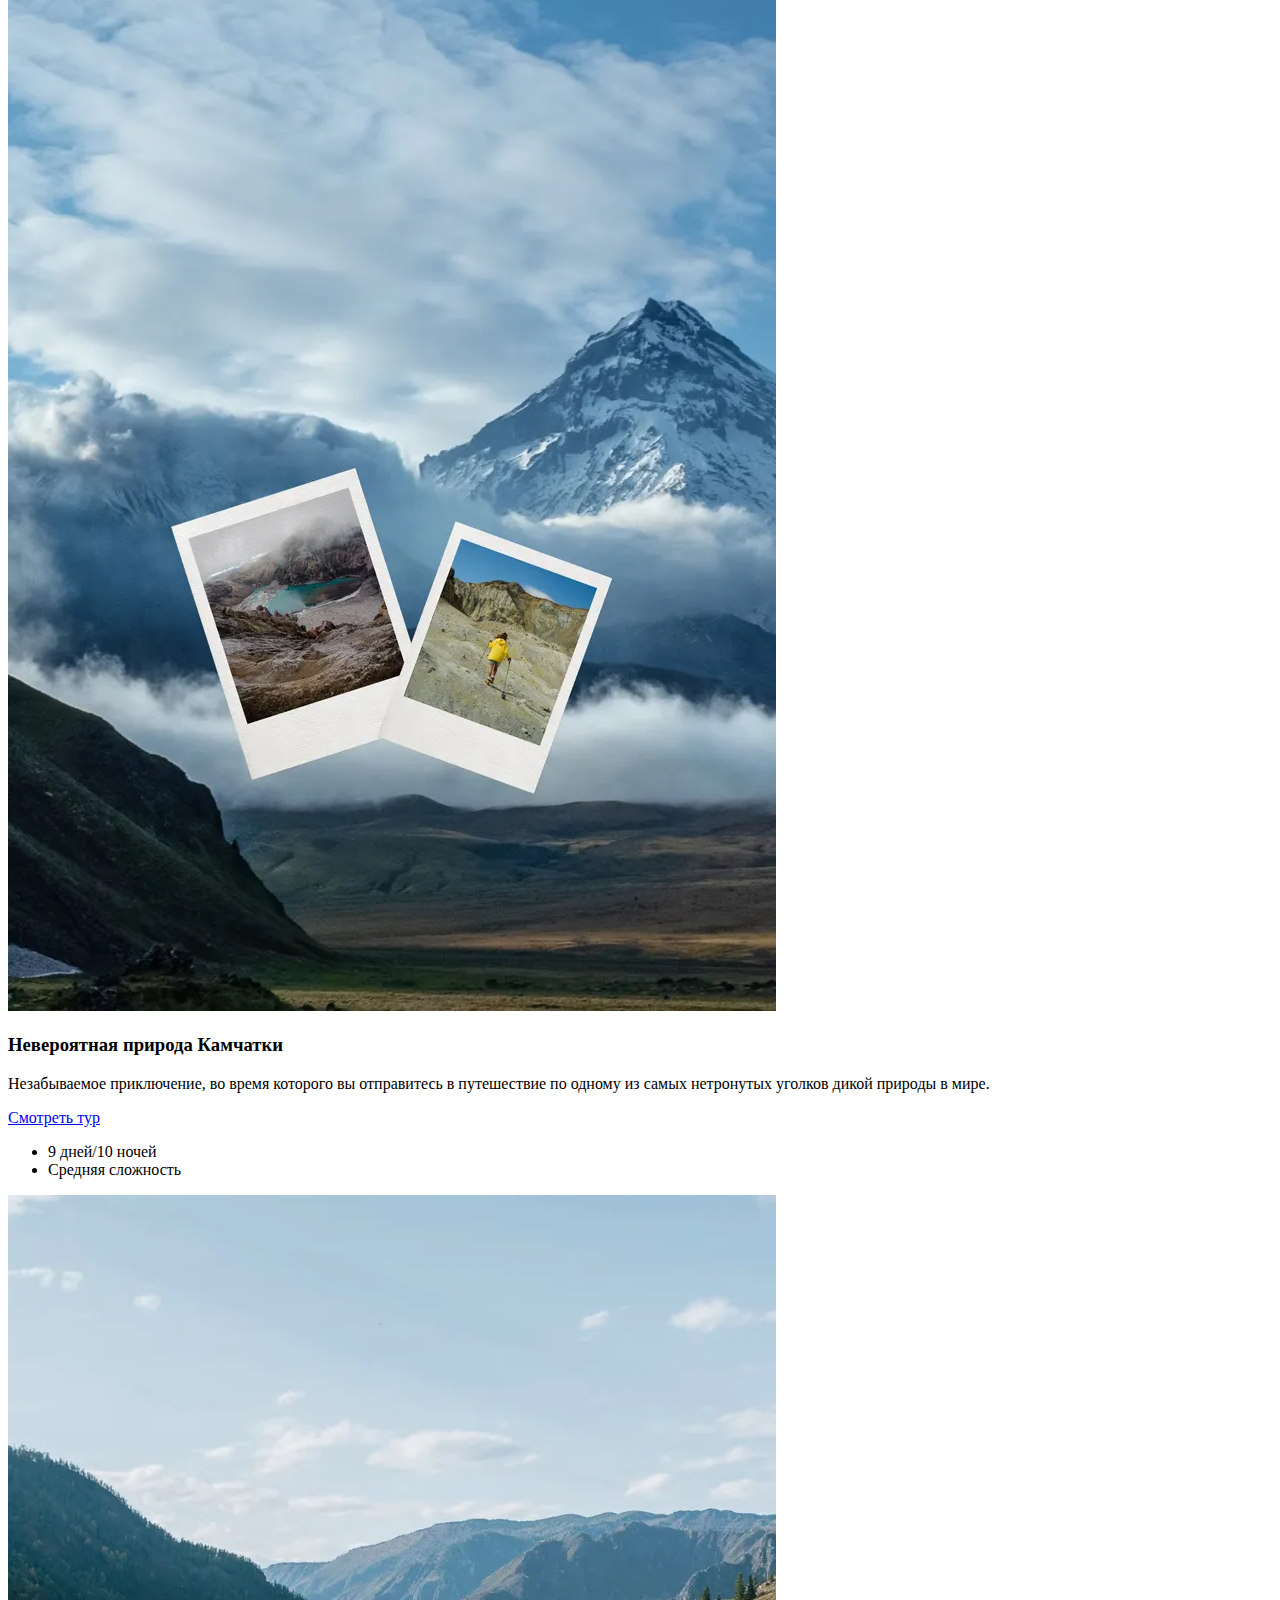
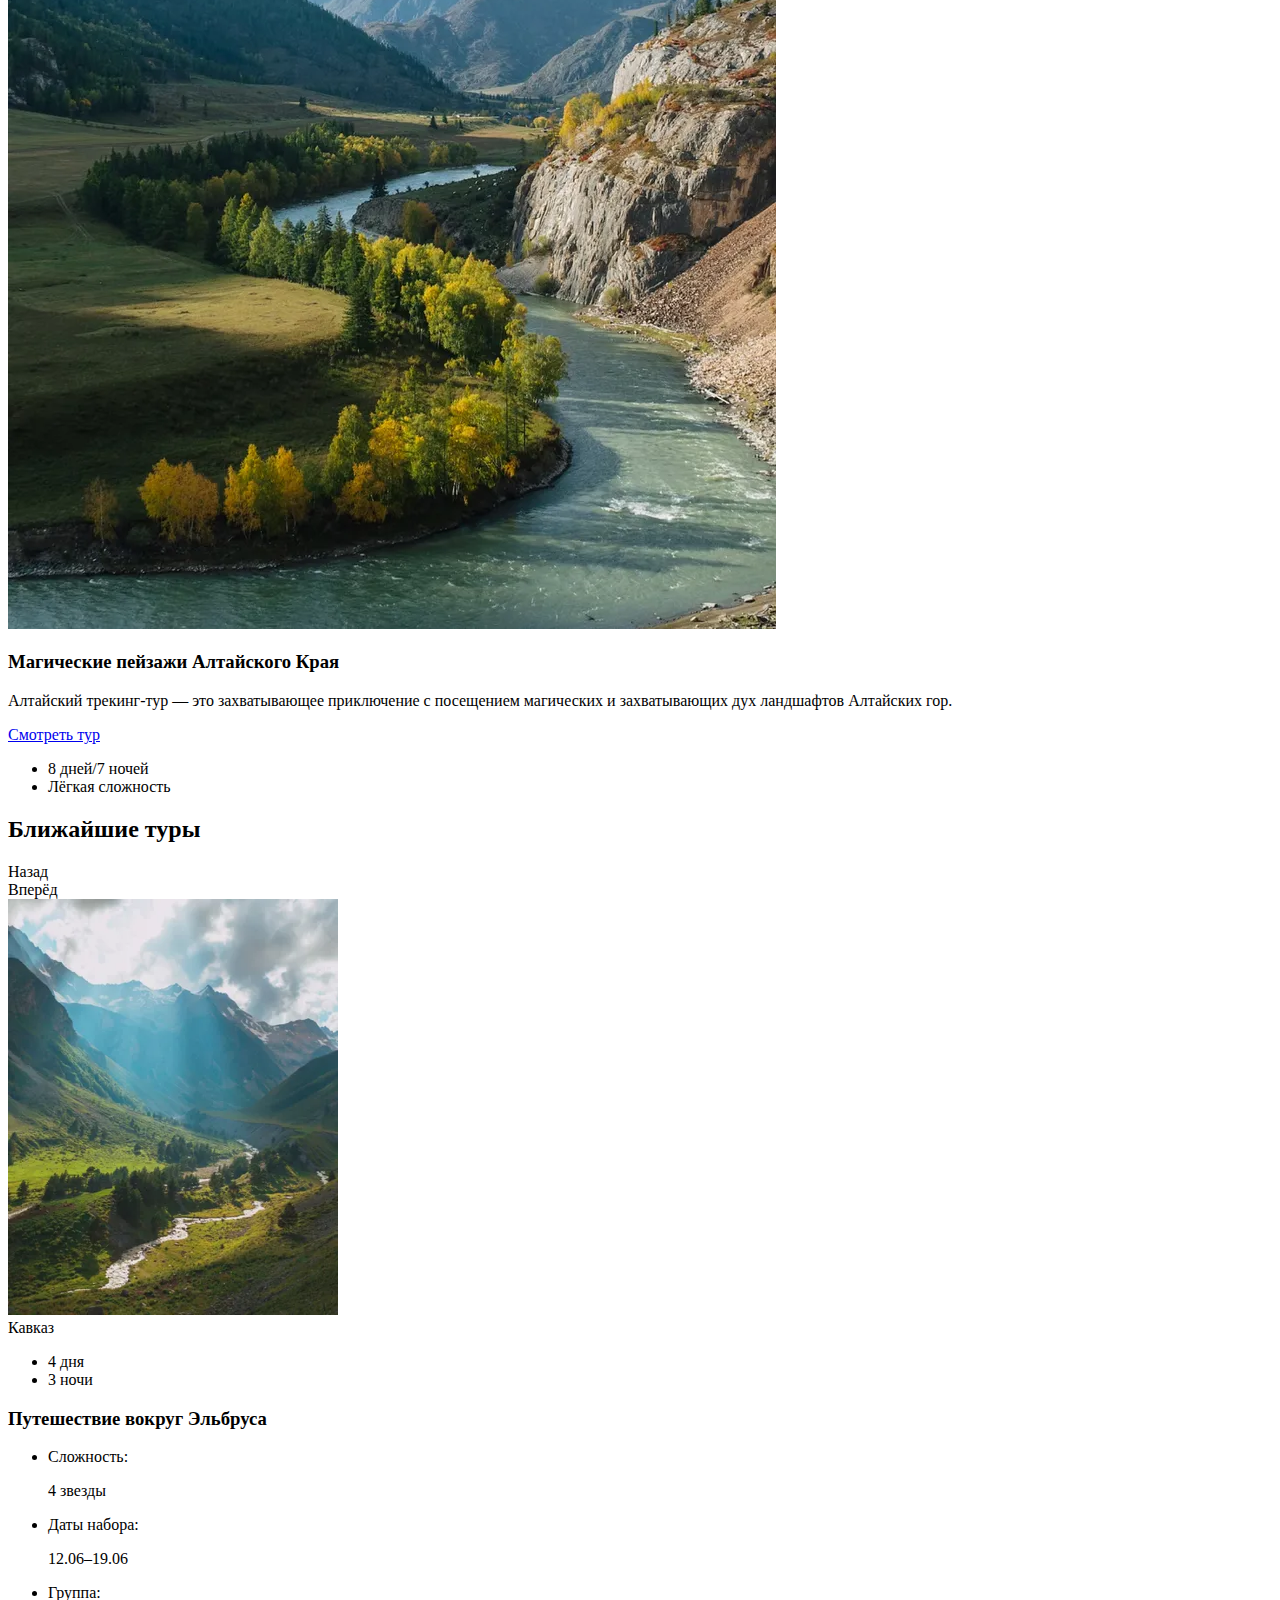
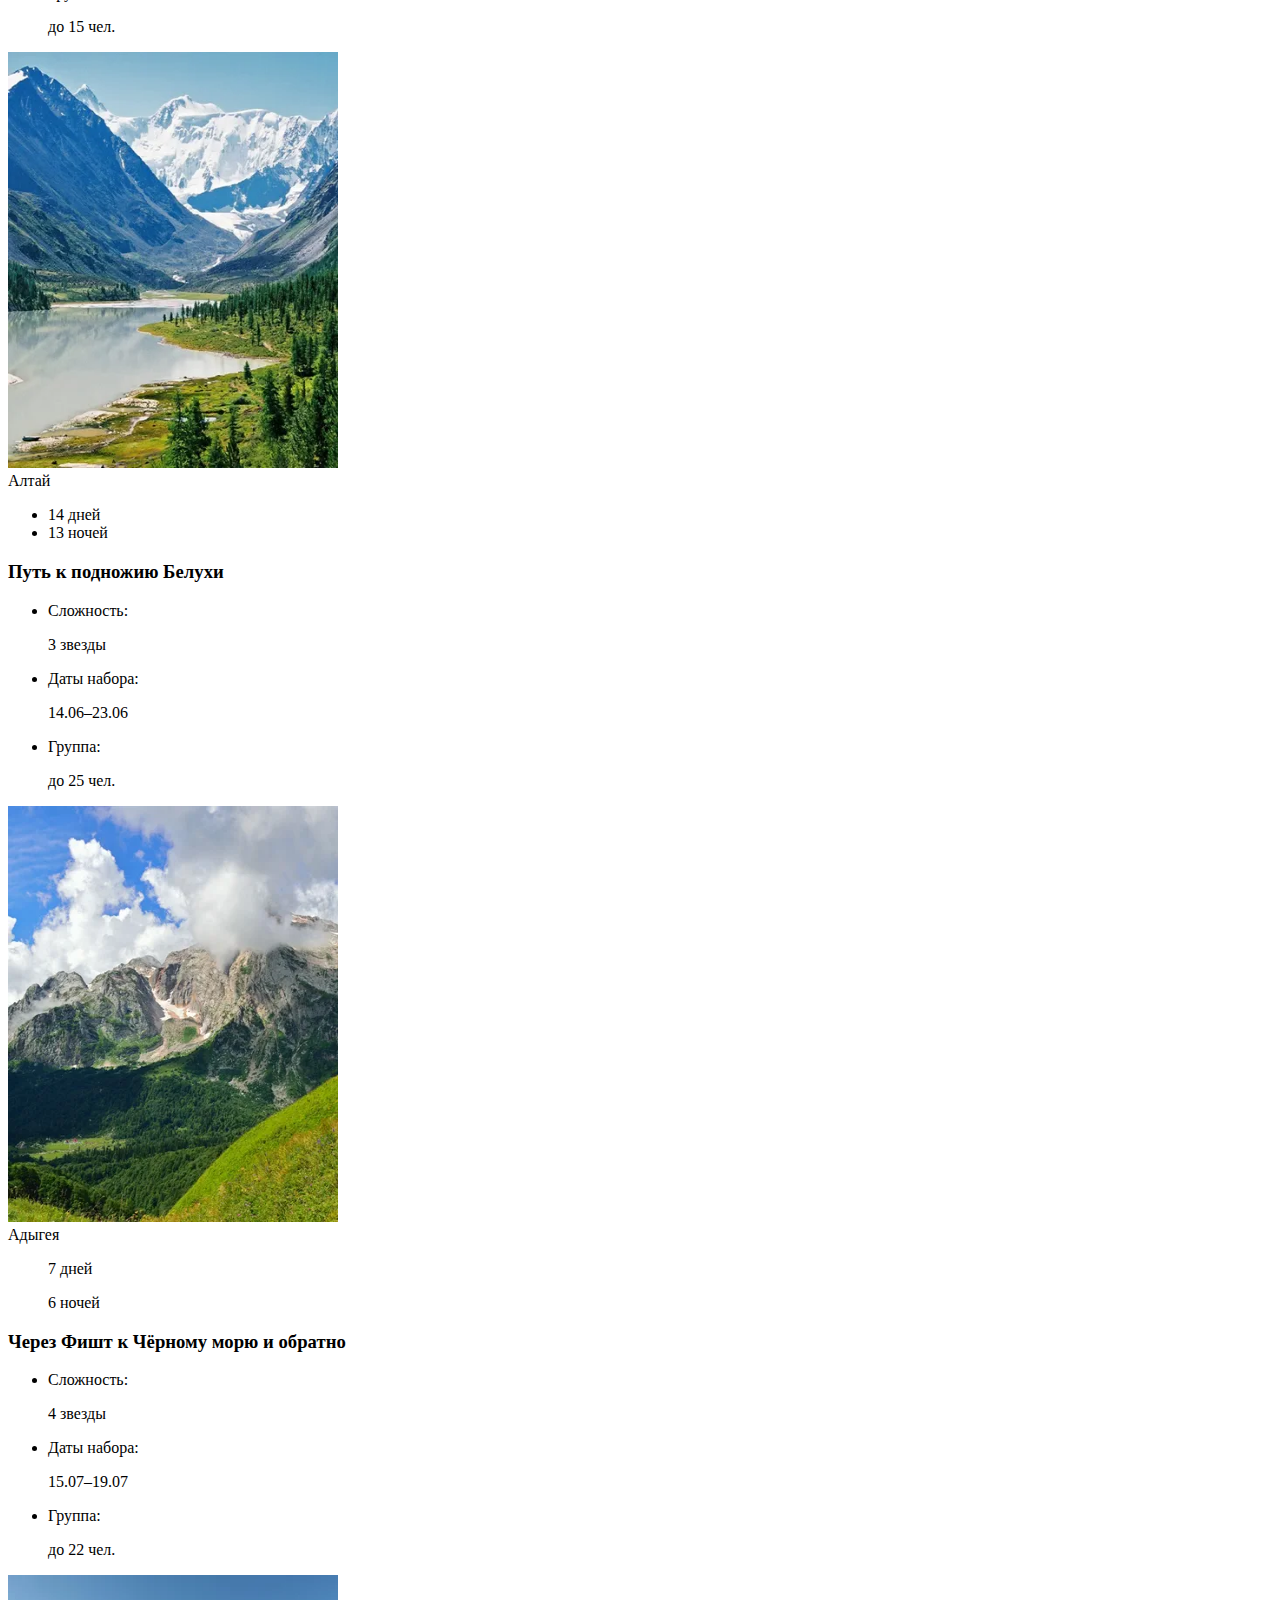
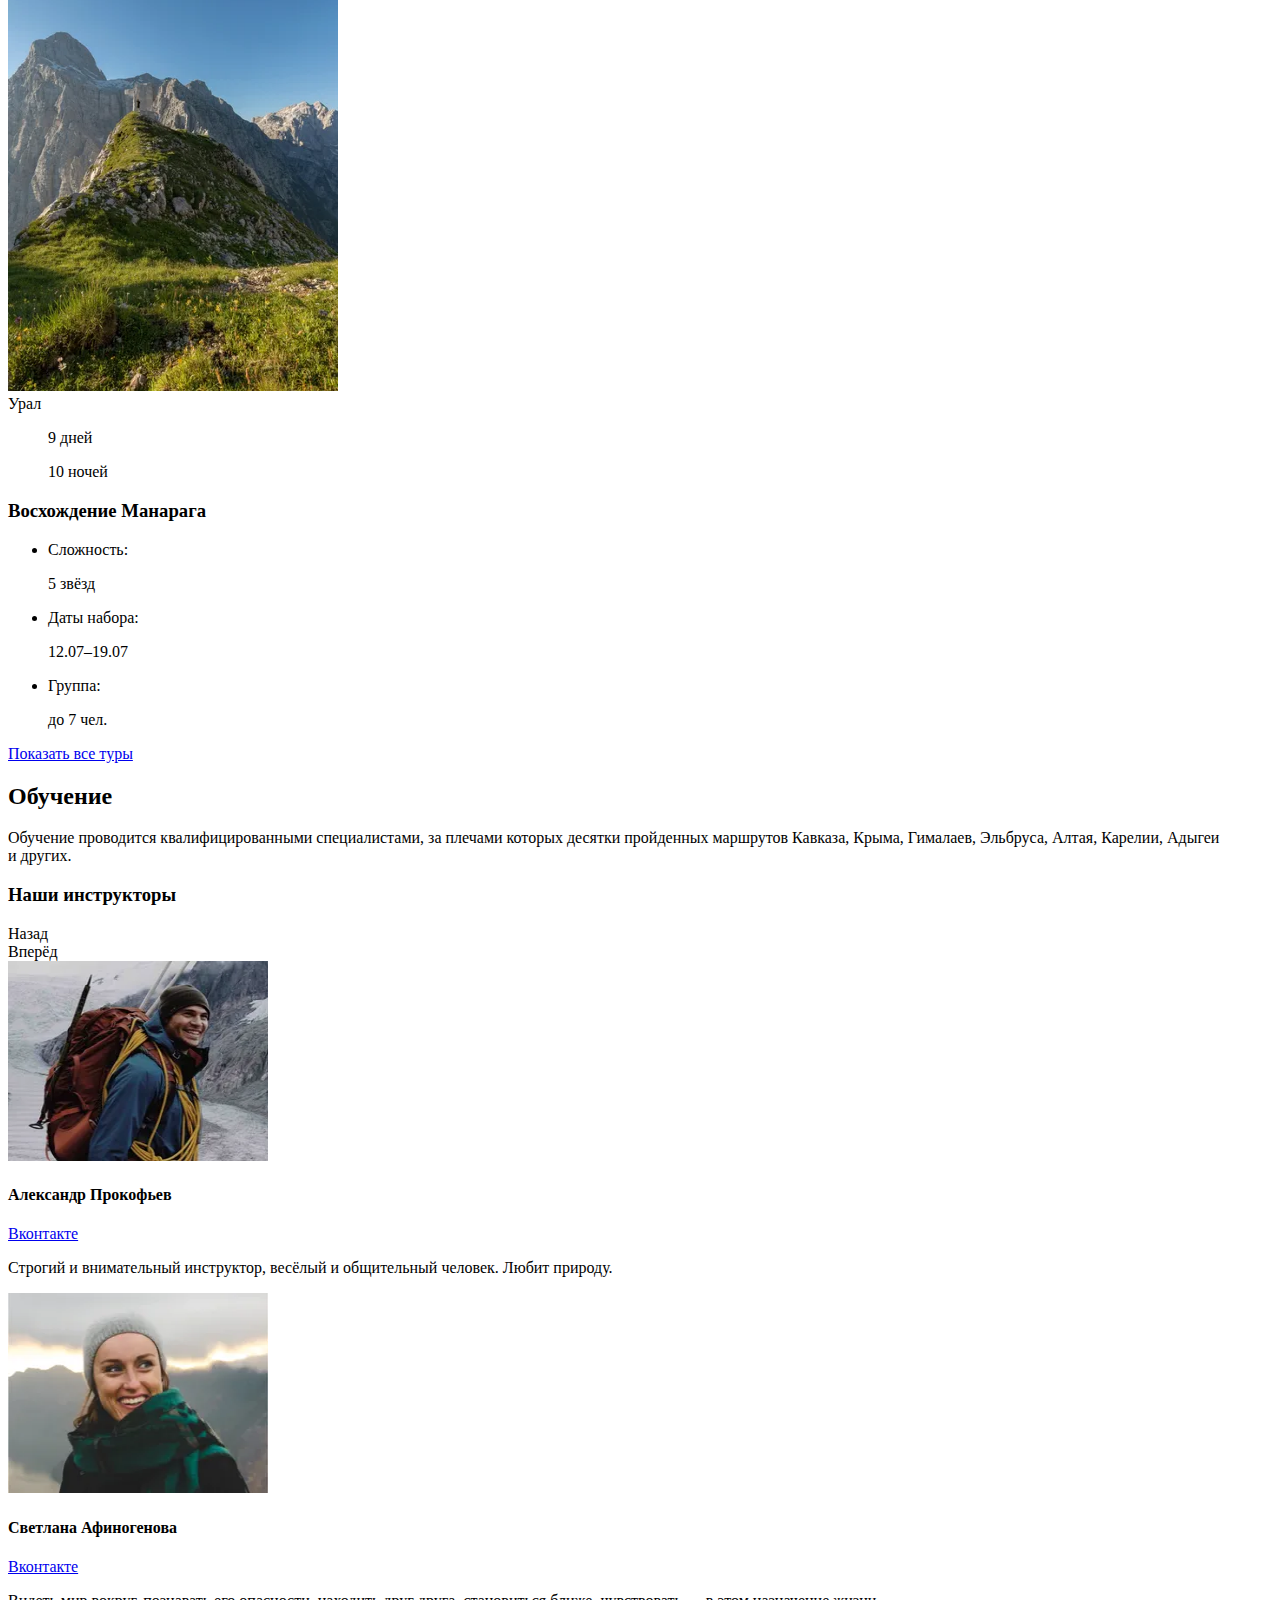
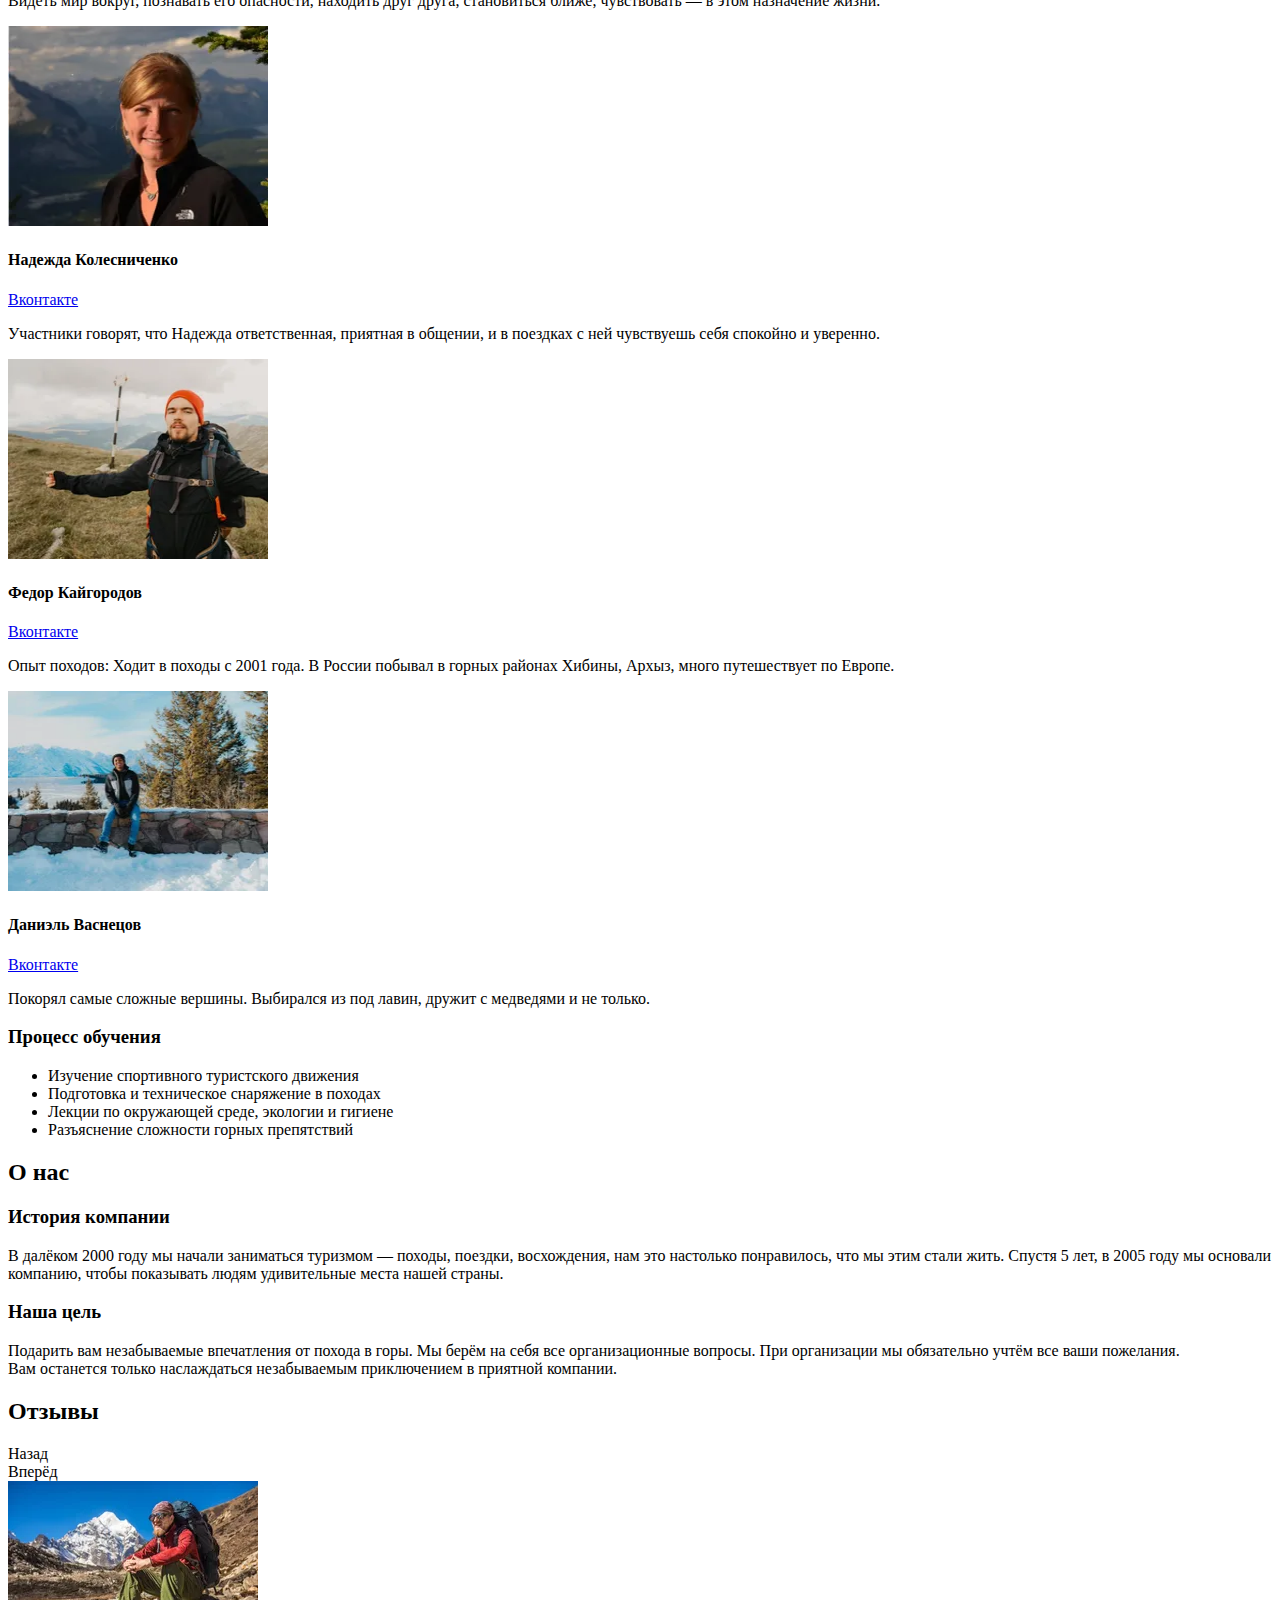
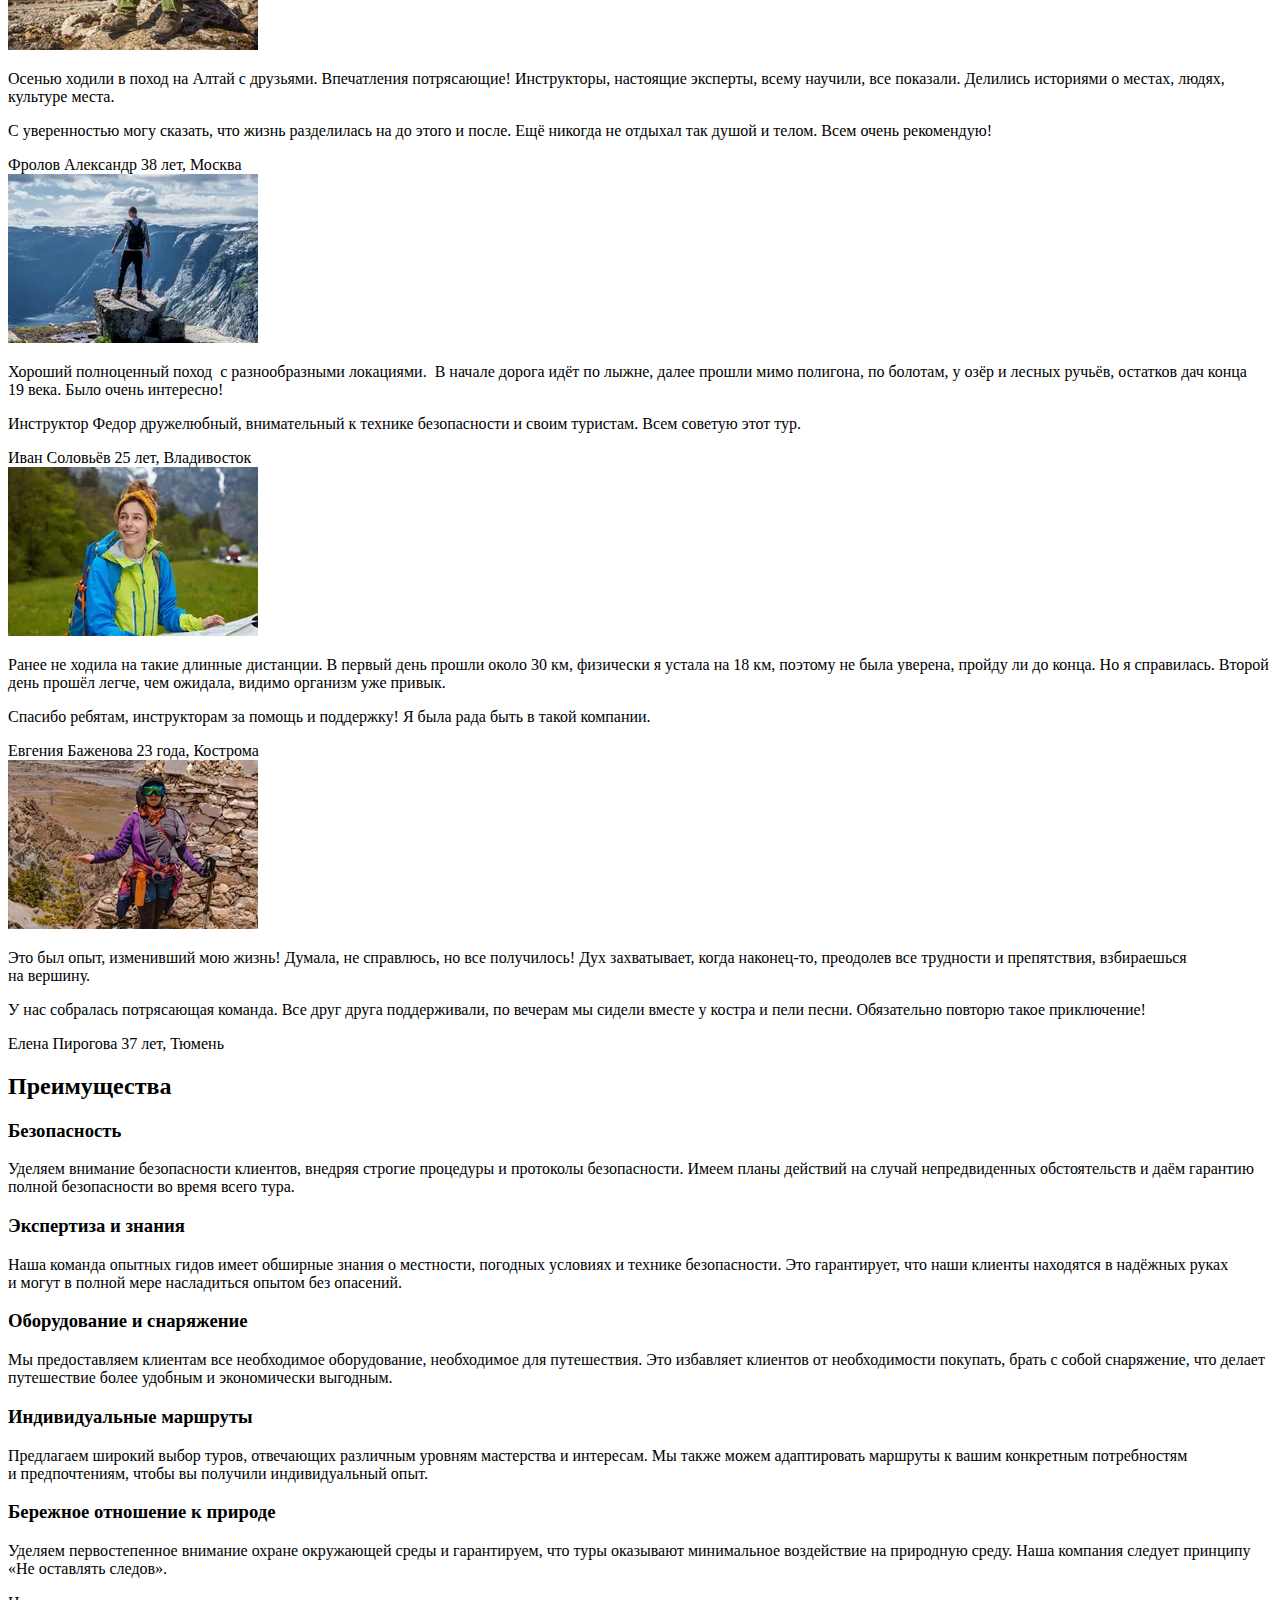
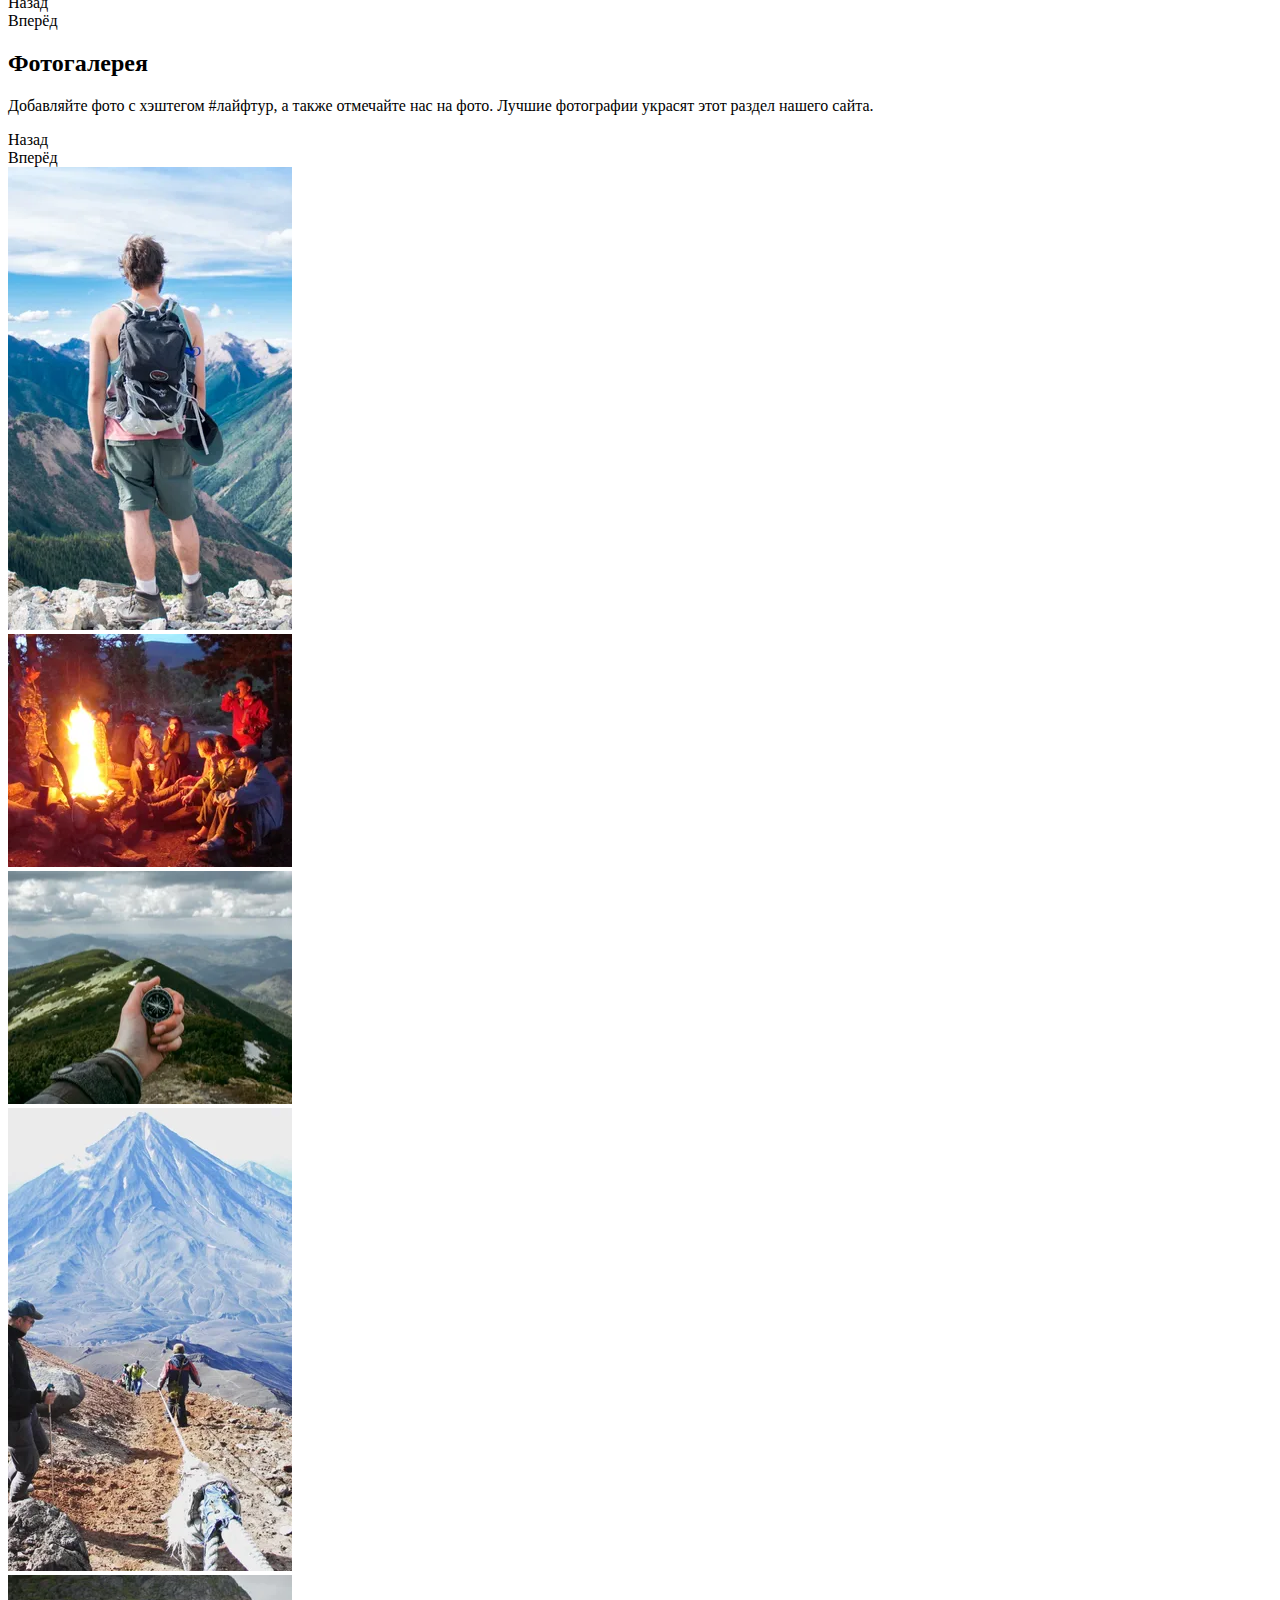
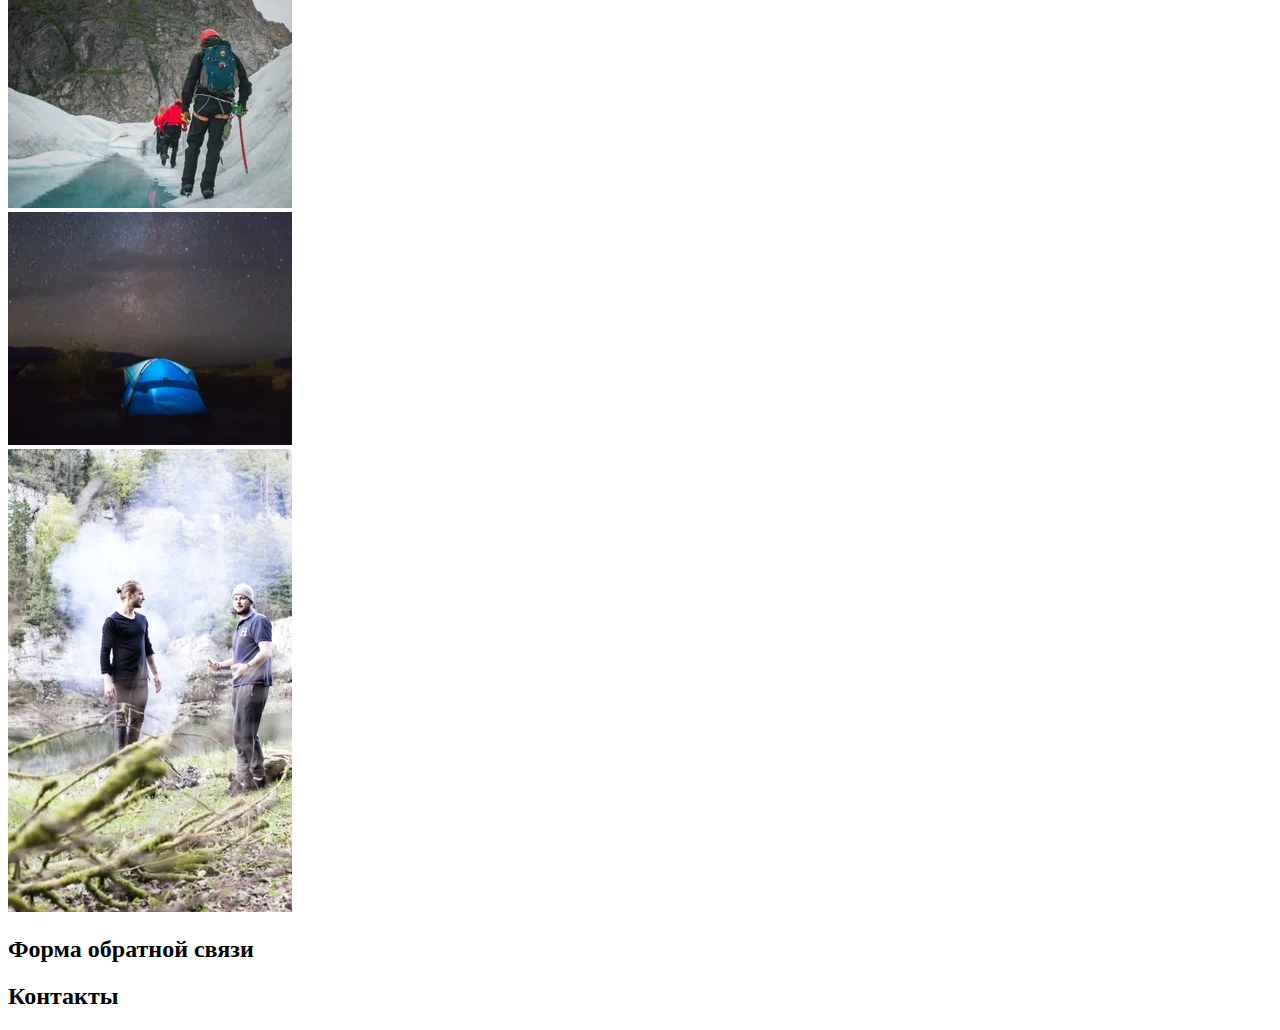
==== commit cb797b57: "Добавляет слайдер блока Галерея на гридах" ====
--- a/source/index.html
+++ b/source/index.html
@@ -558,7 +558,7 @@
         <h2 class="advantages__title title" data-content="Преимущества">Преимущества</h2>
         <div class="advantages__swiper-container">
           <div class="advantages__swiper swiper advantages-swiper-js">
-            <div class="advantages__swiper-wrapper advantages-swiper-wrapper-js swiper-wrapper">
+            <div class="advantages__swiper-wrapper swiper-wrapper">
               <div class="advantages__swiper-slide advantages-slide swiper-slide">
                 <div class="advantages-slide__wrapper advantage advantage--safety">
                   <h3>Безопасность</h3>
@@ -603,7 +603,66 @@
       </div>
     </section>
     <section class="gallery" data-test="gallery" id="gallery">
-      <h2>Фотогалерея</h2>
+      <div class="gallery__container">
+        <h2 class="gallery__title title" data-content="Фотогалерея">Фотогалерея</h2>
+        <p>Добавляйте фото с хэштегом #лайфтур, а также отмечайте нас на фото. Лучшие фотографии украсят этот раздел нашего сайта.</p>
+        <div class="gallery__swiper-button-wrapper gallery-swiper-button-wrapper-js swiper-button-wrapper">
+          <div class="swiper-button swiper-button-prev swiper-button-prev-js" tabindex="0">
+            <span class="visually-hidden">Назад</span>
+          </div>
+          <div class="swiper-button swiper-button-next swiper-button-next-js" tabindex="0">
+            <span class="visually-hidden">Вперёд</span>
+          </div>
+        </div>
+        <div class="gallery__swiper-container">
+          <div class="gallery__swiper swiper gallery-swiper-js">
+            <div class="gallery__swiper-wrapper swiper-wrapper">
+              <div class="gallery__swiper-slide gallery-slide swiper-slide">
+                <picture>
+                  <source srcset="img/gallery/gallery-1@1x.webp 1x, img/gallery/gallery-1@2x.webp 2x" type="image/webp" width="284" height="463">
+                  <img src="img/gallery/gallery-1@1x.jpg" srcset="img/gallery/gallery-1@2x.jpg 2x" alt="Путешественник на фоне горных вершин." width="284" height="463">
+                </picture>
+              </div>
+              <div class="gallery__swiper-slide gallery-slide swiper-slide">
+                <picture>
+                  <source srcset="img/gallery/gallery-2@1x.webp 1x, img/gallery/gallery-2@2x.webp 2x" type="image/webp" width="284" height="233">
+                  <img src="img/gallery/gallery-2@1x.jpg" srcset="img/gallery/gallery-2@2x.jpg 2x" alt="Компания у костра." width="284" height="233">
+                </picture>
+              </div>
+              <div class="gallery__swiper-slide gallery-slide swiper-slide">
+                <picture>
+                  <source srcset="img/gallery/gallery-3@1x.webp 1x, img/gallery/gallery-3@2x.webp 2x" type="image/webp" width="284" height="233">
+                  <img src="img/gallery/gallery-3@1x.jpg" srcset="img/gallery/gallery-3@2x.jpg 2x" alt="Компас на фоне зеленеющих горных вершин." width="284" height="233">
+                </picture>
+              </div>
+              <div class="gallery__swiper-slide gallery-slide swiper-slide">
+                <picture>
+                  <source srcset="img/gallery/gallery-4@1x.webp 1x, img/gallery/gallery-4@2x.webp 2x" type="image/webp" width="284" height="463">
+                  <img src="img/gallery/gallery-4@1x.jpg" srcset="img/gallery/gallery-4@2x.jpg 2x" alt="Отряд путешественников спускается со склона горы." width="284" height="463">
+                </picture>
+              </div>
+              <div class="gallery__swiper-slide gallery-slide swiper-slide">
+                <picture>
+                  <source srcset="img/gallery/gallery-5@1x.webp 1x, img/gallery/gallery-5@2x.webp 2x" type="image/webp" width="284" height="233">
+                  <img src="img/gallery/gallery-5@1x.jpg" srcset="img/gallery/gallery-5@2x.jpg 2x" alt="Путешествие вдоль замерзшей реки." width="284" height="233">
+                </picture>
+              </div>
+              <div class="gallery__swiper-slide gallery-slide swiper-slide">
+                <picture>
+                  <source srcset="img/gallery/gallery-6@1x.webp 1x, img/gallery/gallery-6@2x.webp 2x" type="image/webp" width="284" height="233">
+                  <img src="img/gallery/gallery-6@1x.jpg" srcset="img/gallery/gallery-6@2x.jpg 2x" alt="Походная палатка под ночным звездным небом." width="284" height="233">
+                </picture>
+              </div>
+              <div class="gallery__swiper-slide gallery-slide swiper-slide">
+                <picture>
+                  <source srcset="img/gallery/gallery-7@1x.webp 1x, img/gallery/gallery-7@2x.webp 2x" type="image/webp" width="284" height="463">
+                  <img src="img/gallery/gallery-7@1x.jpg" srcset="img/gallery/gallery-7@2x.jpg 2x" alt="Путешественники разводят костер на опушке леса." width="284" height="463">
+                </picture>
+              </div>
+            </div>
+          </div>
+        </div>
+      </div>
     </section>
     <section class="feedback" data-test="form">
       <h2 class="visually-hidden">Форма обратной связи</h2>
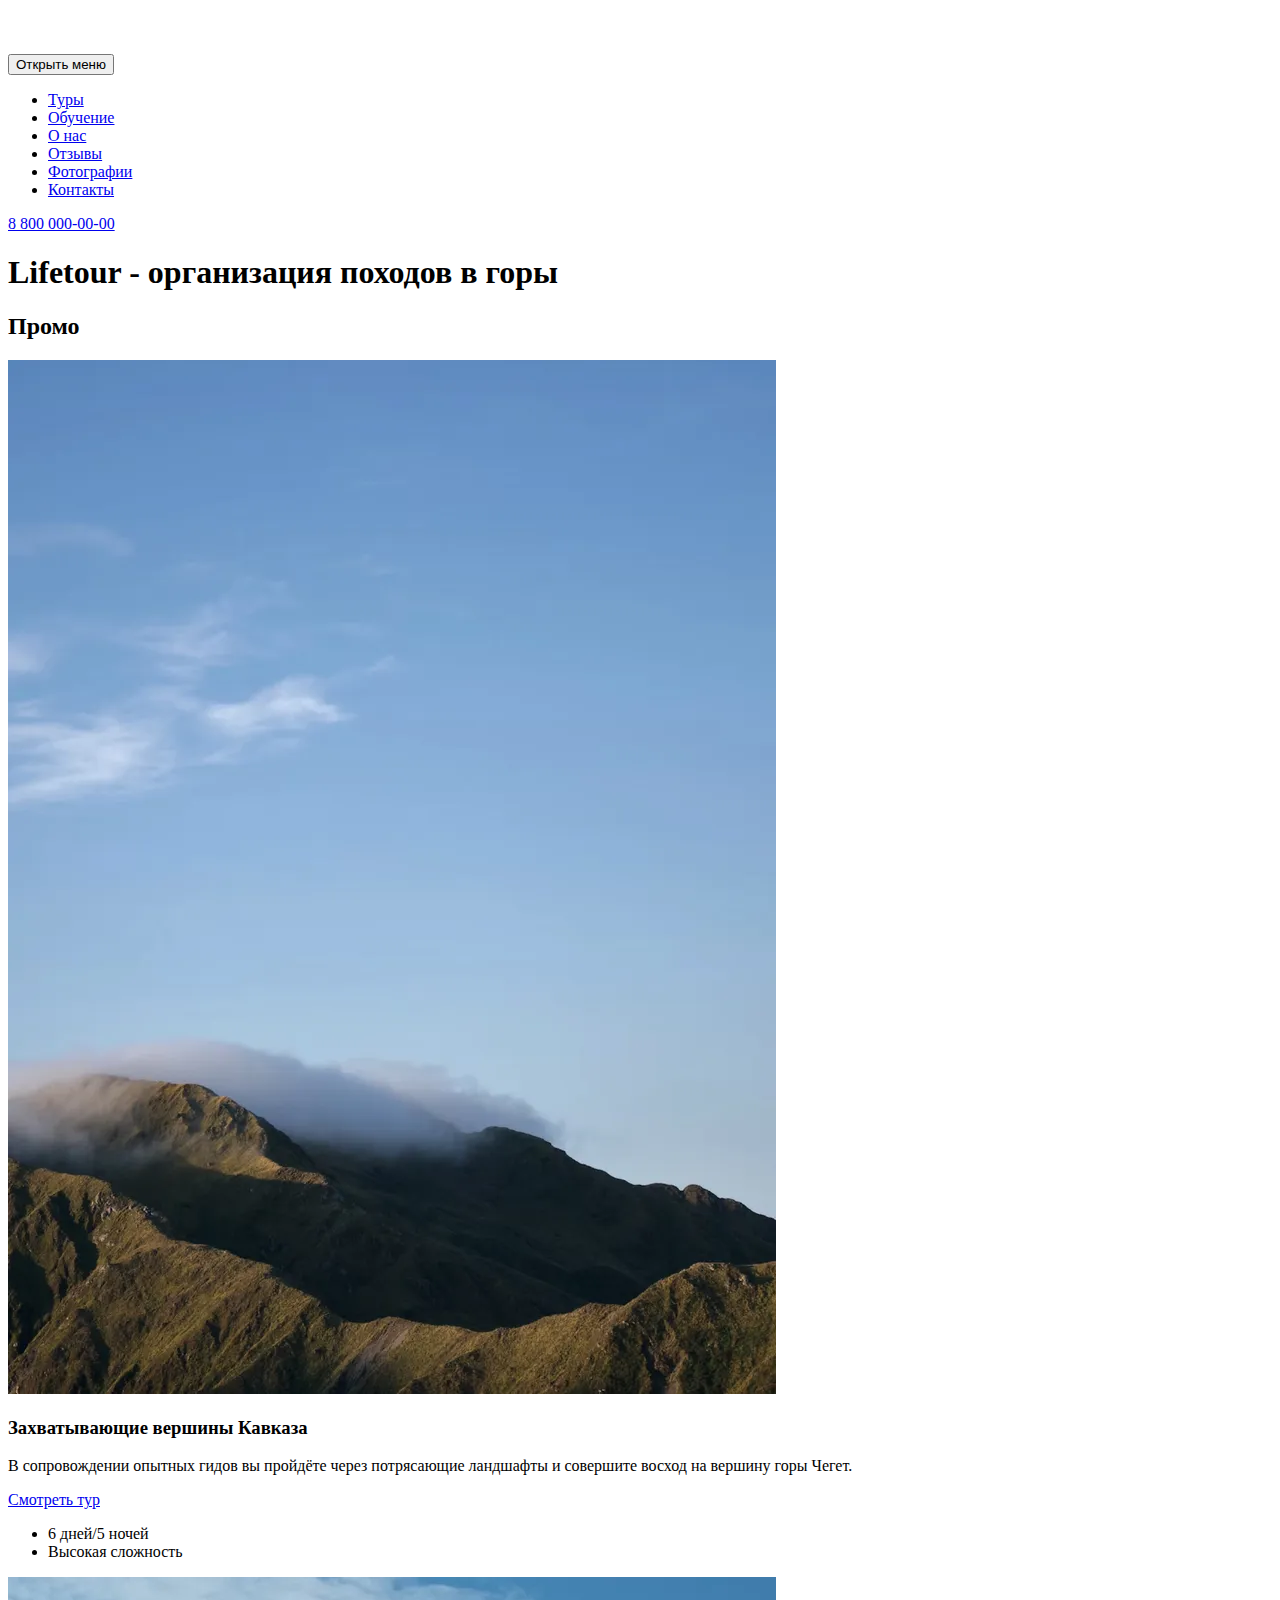
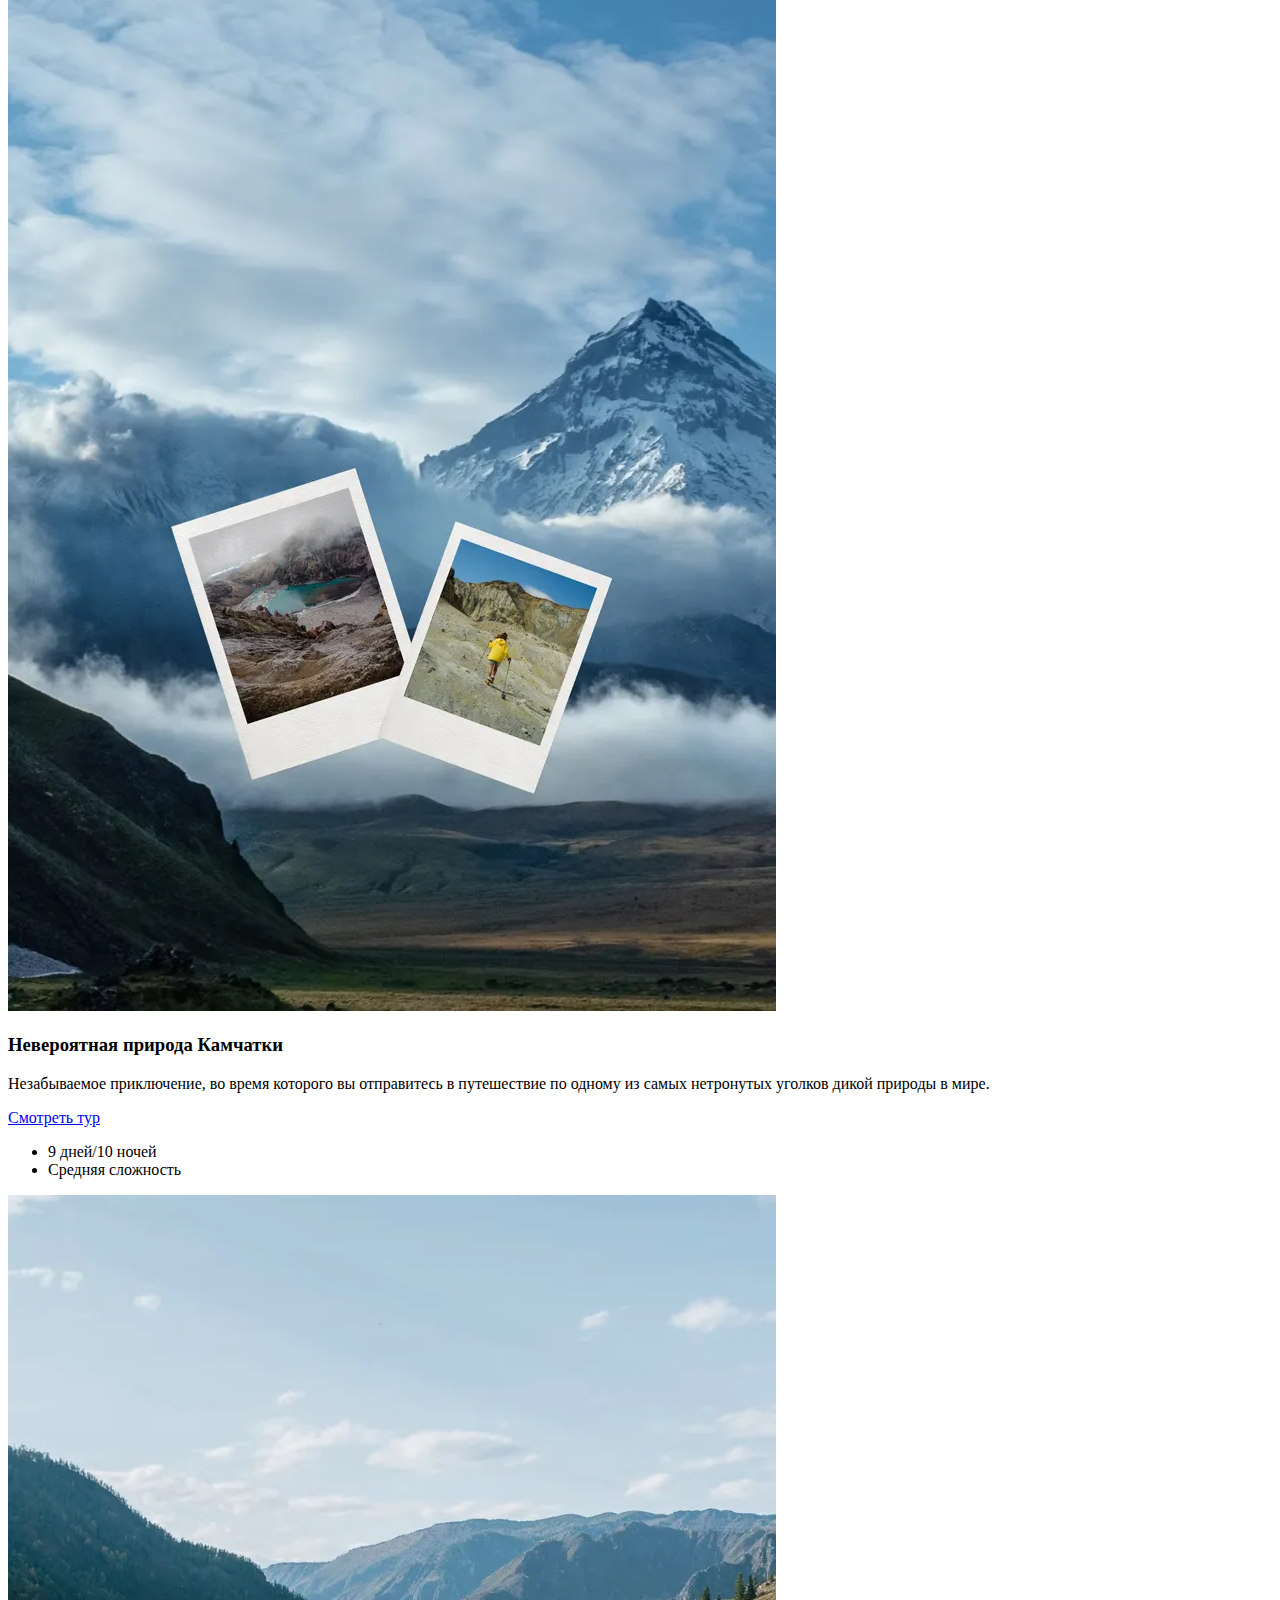
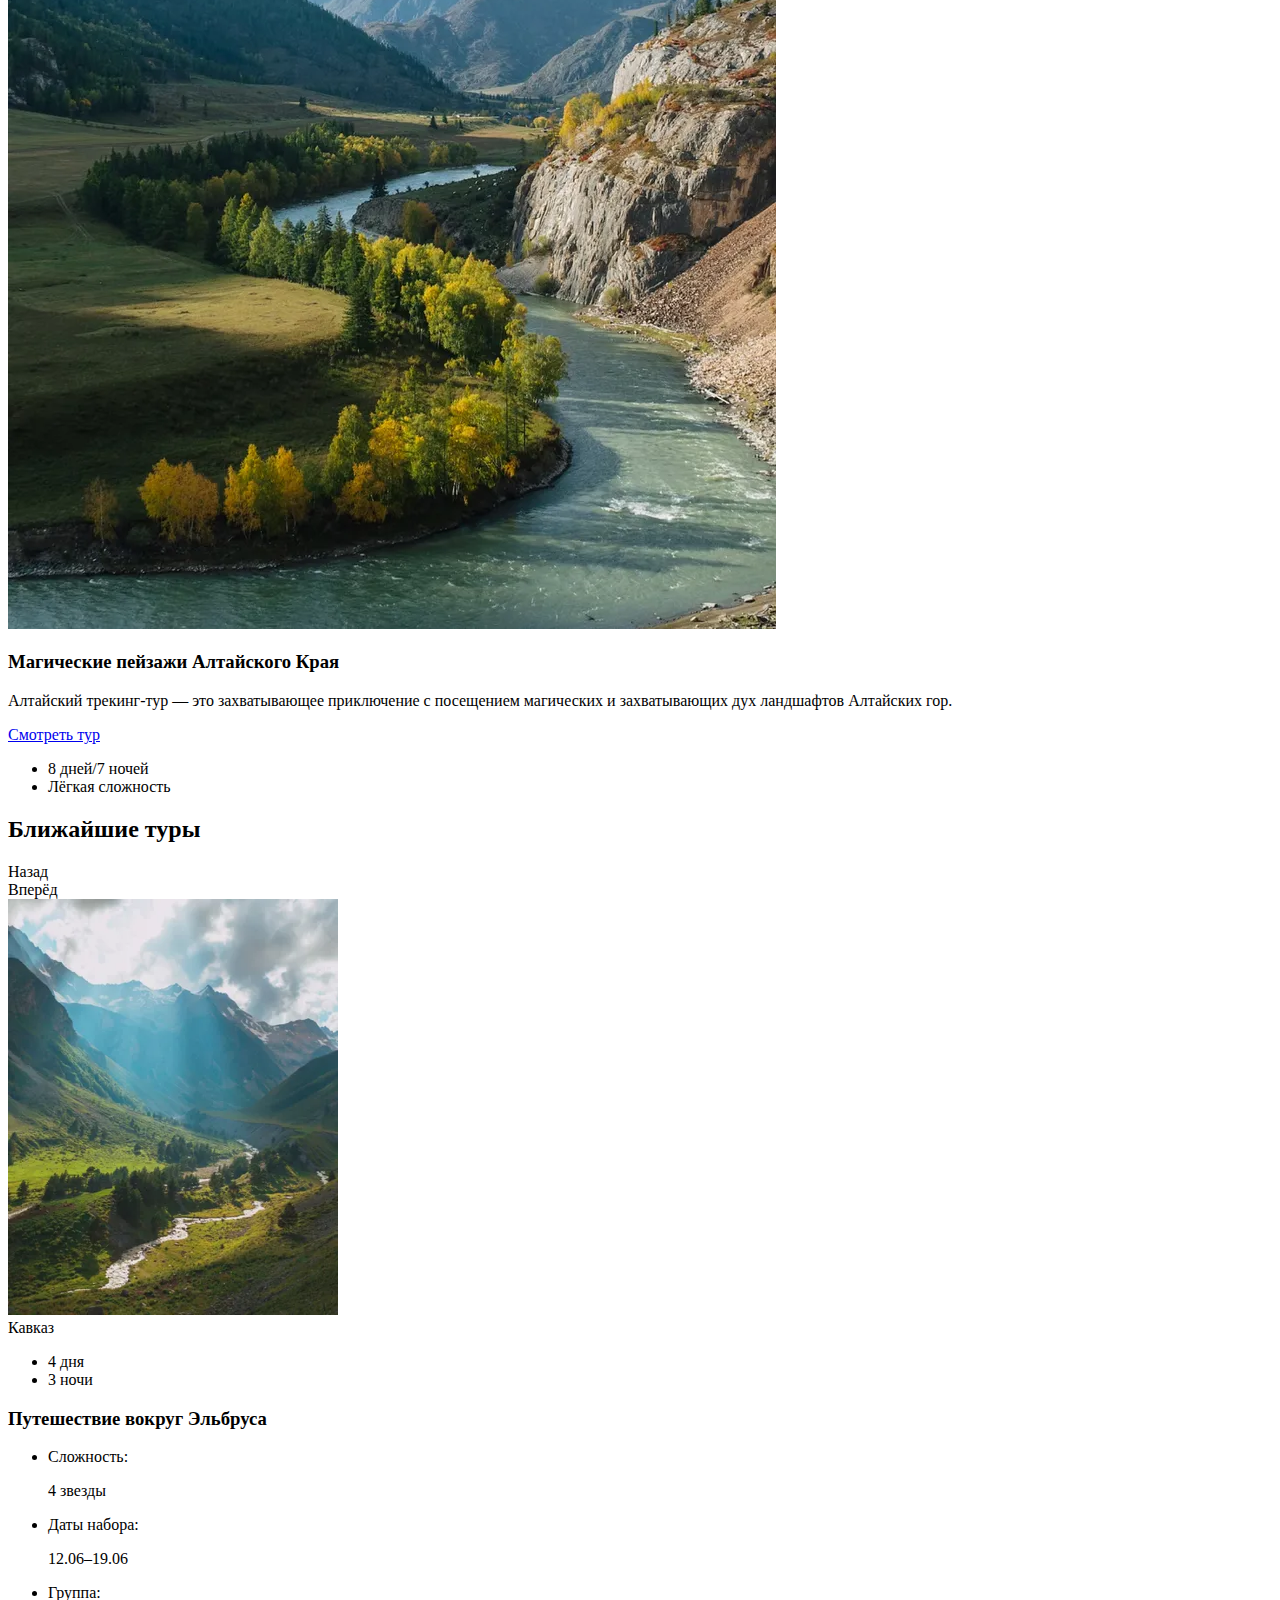
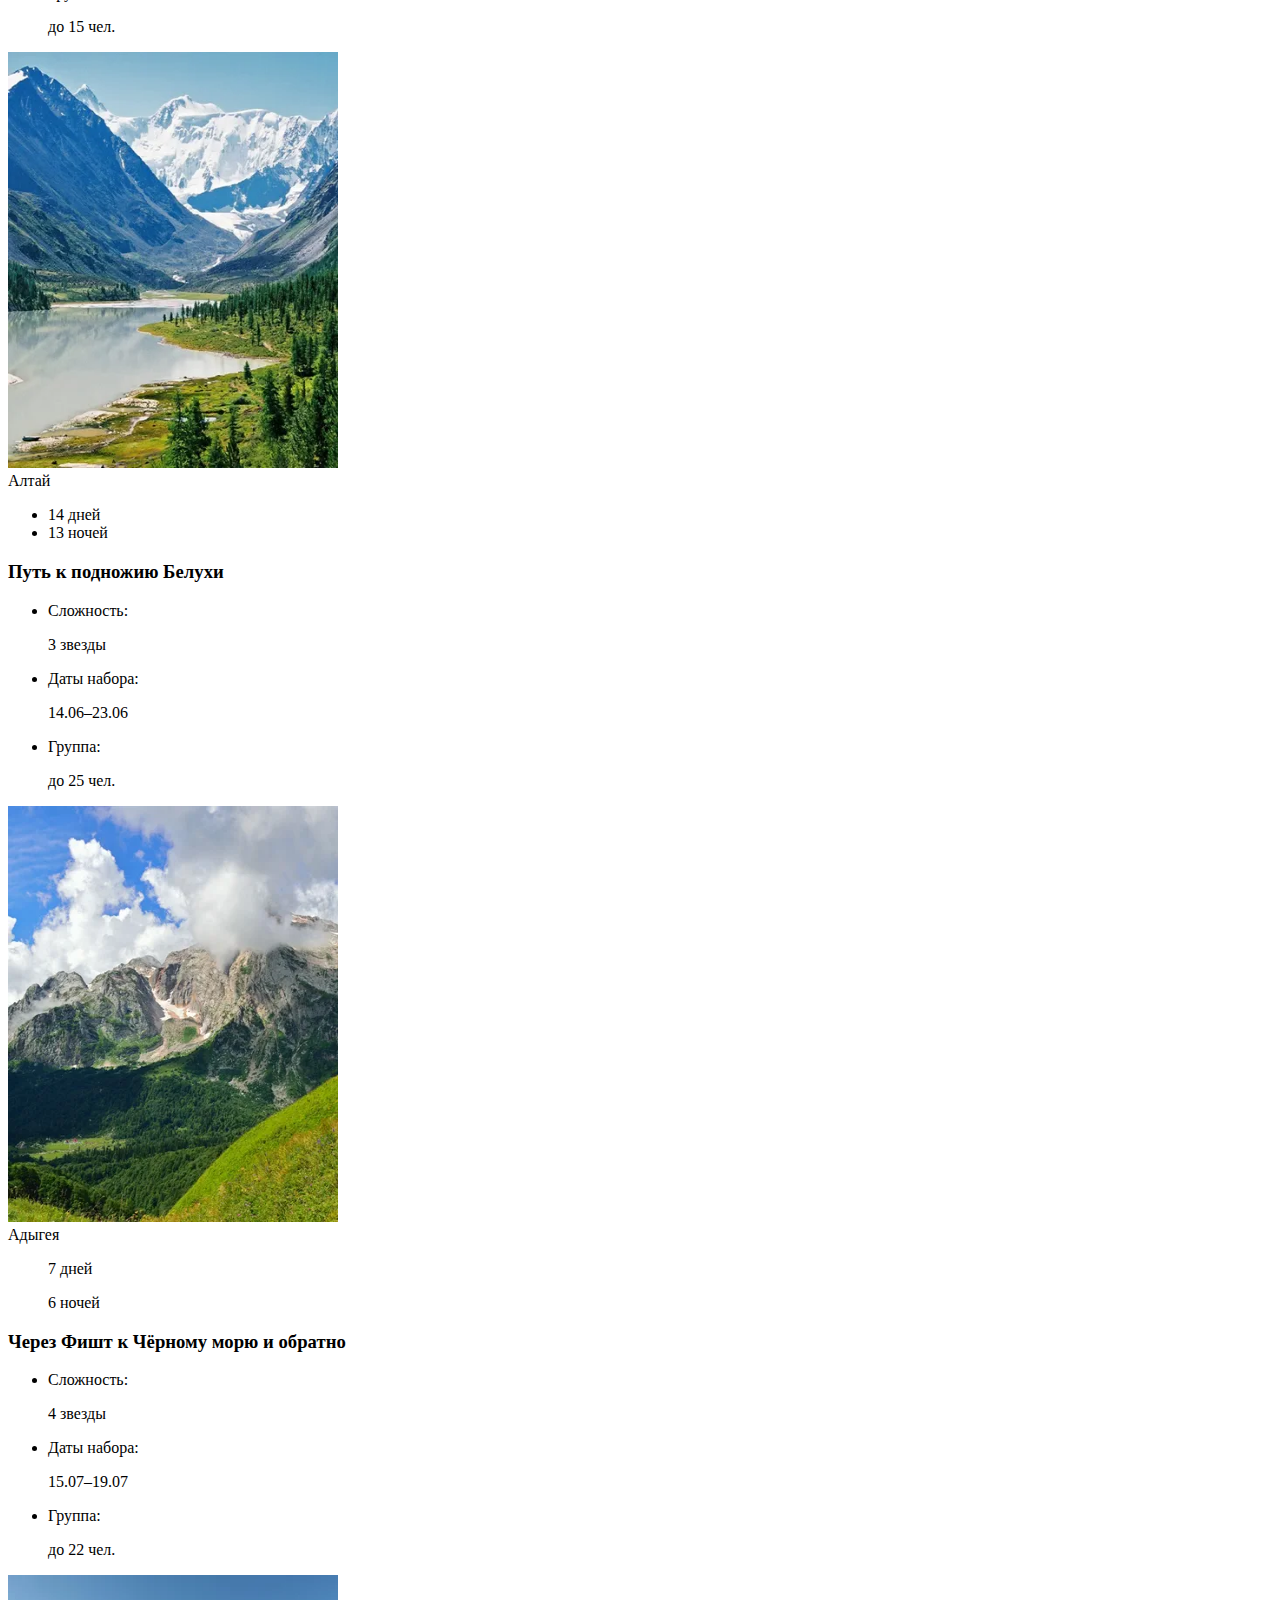
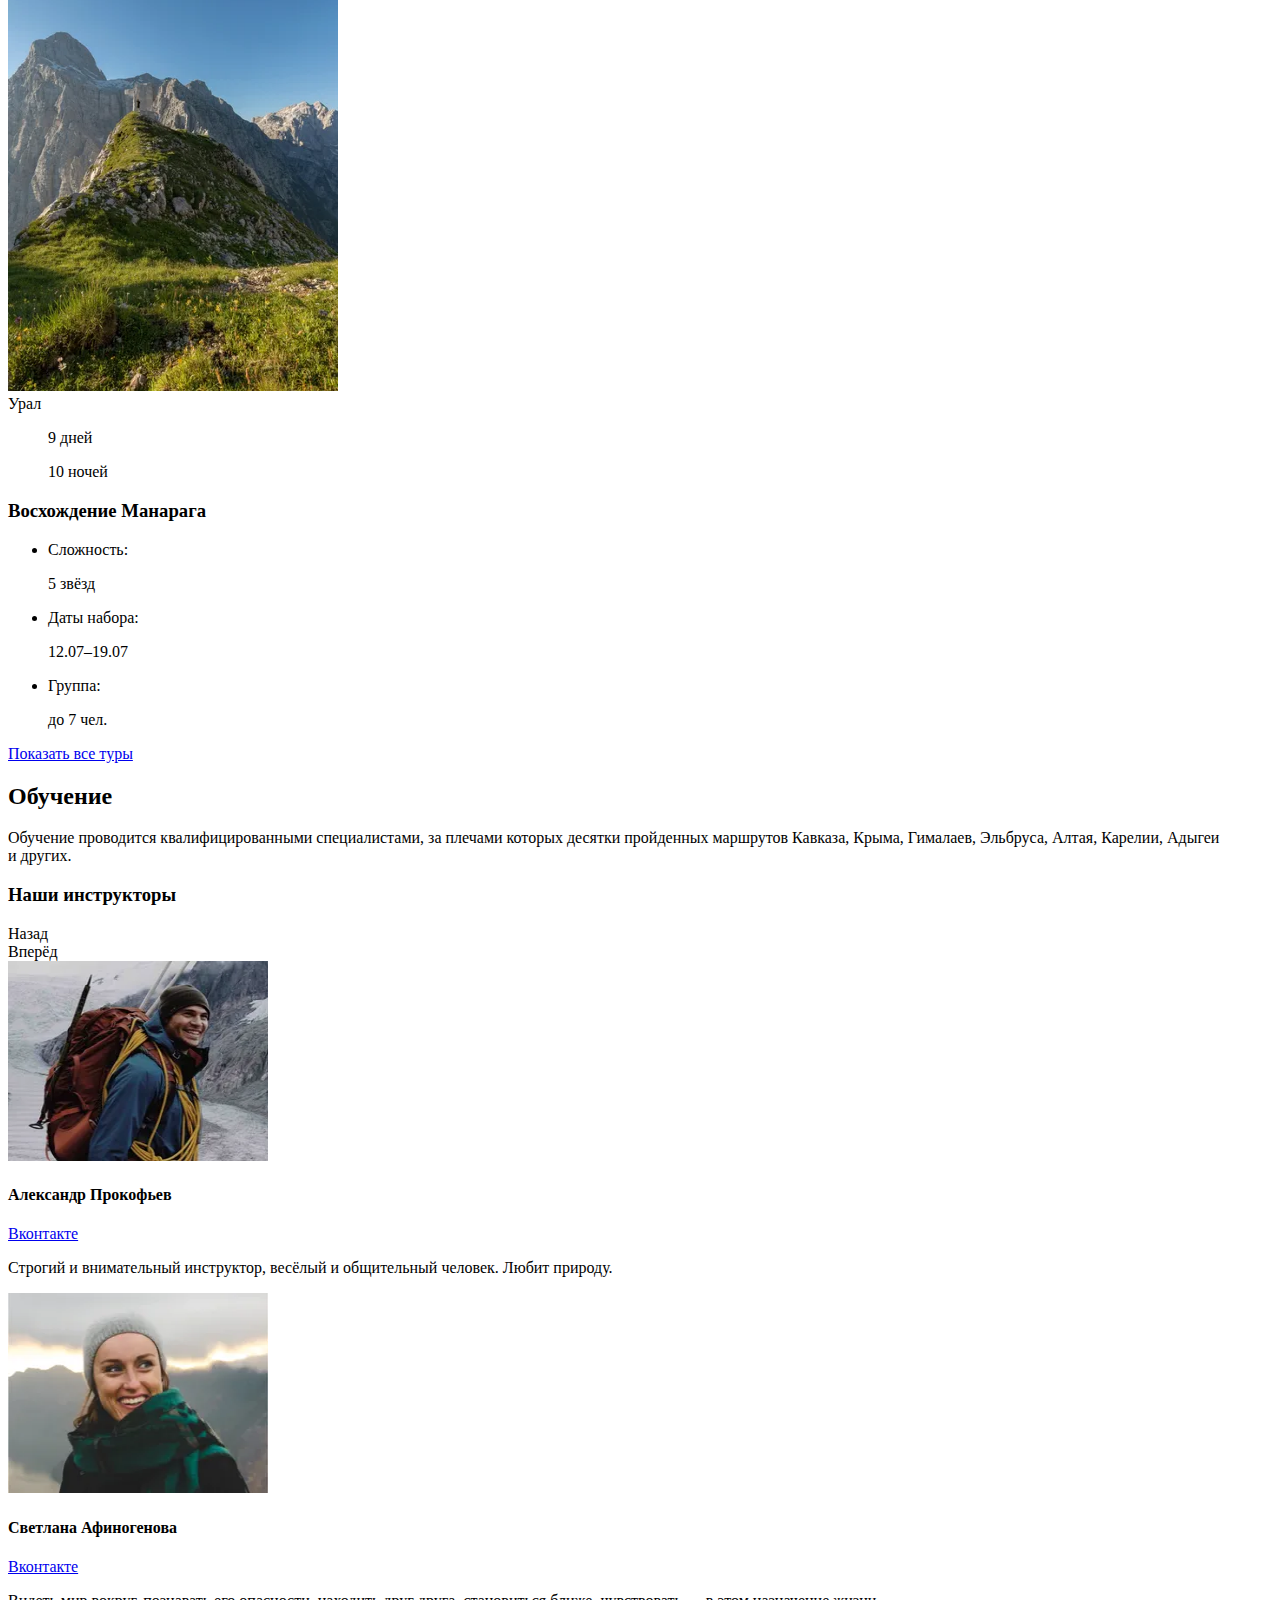
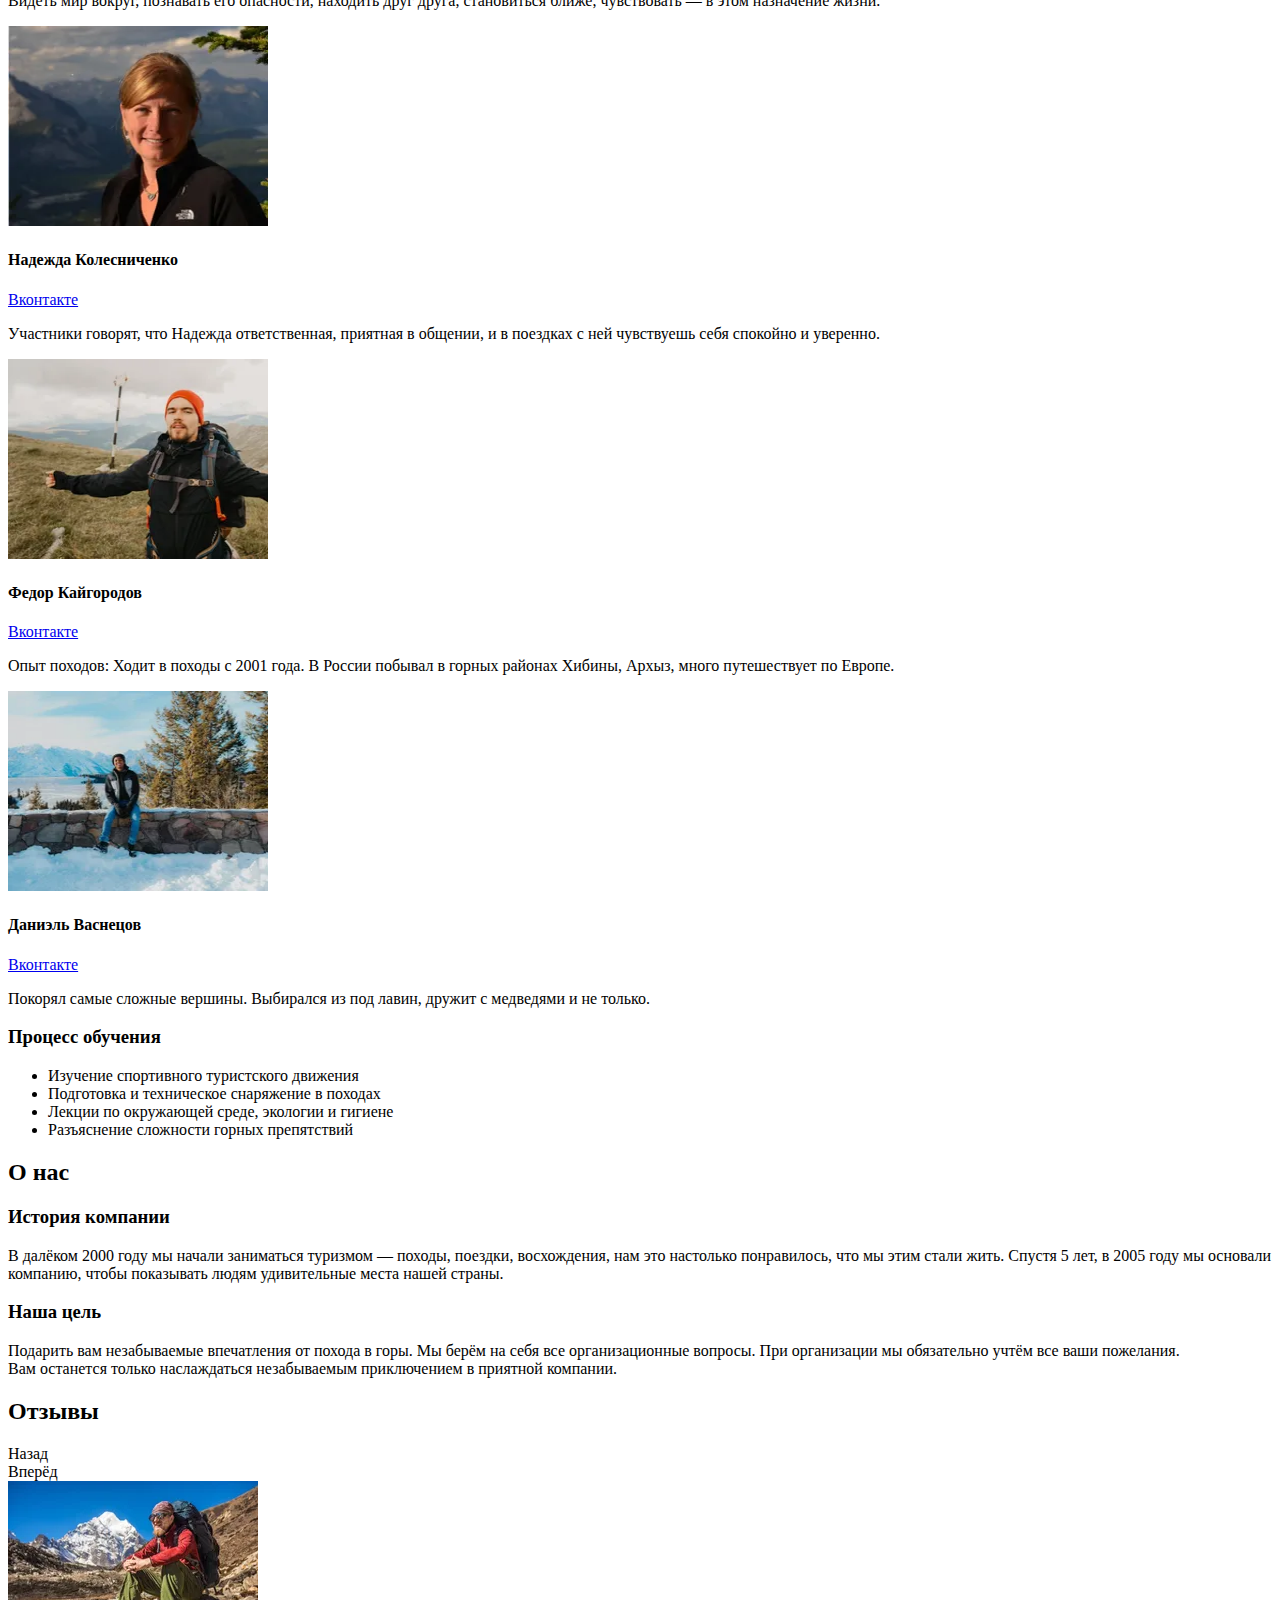
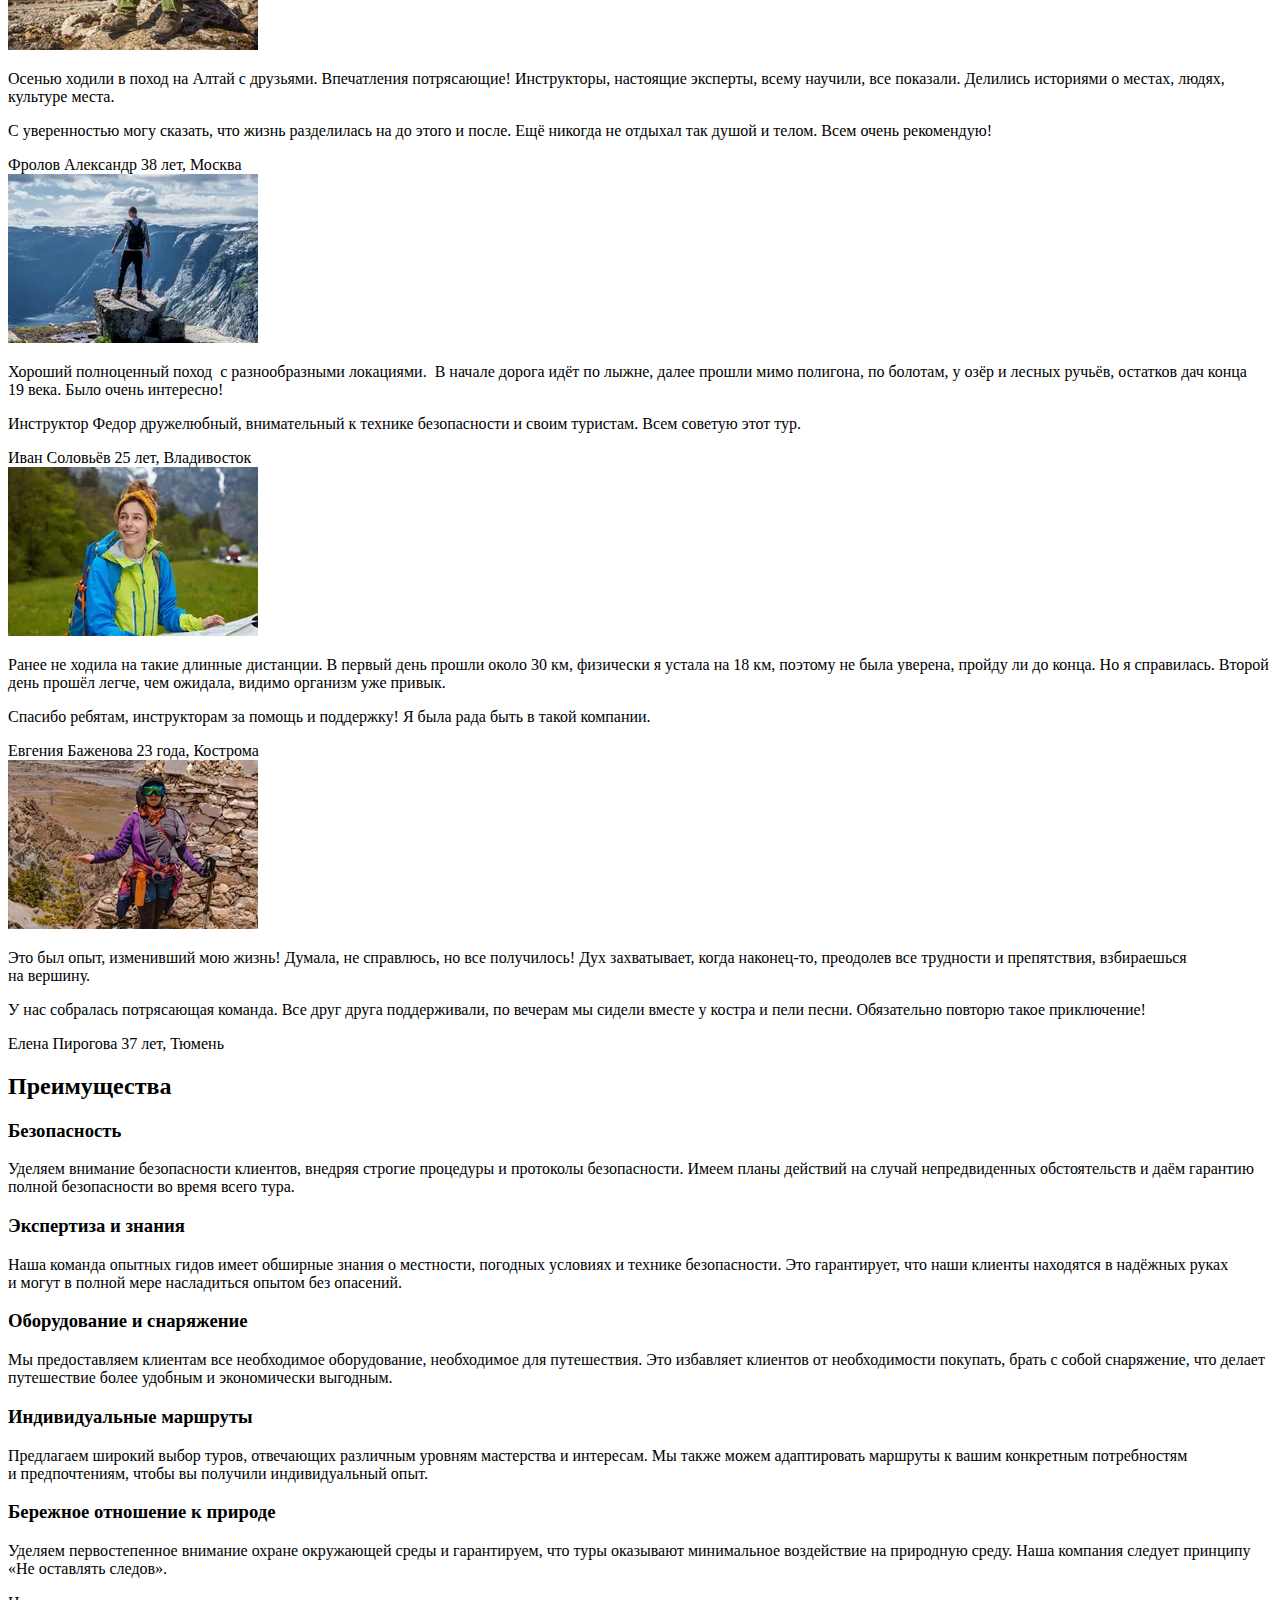
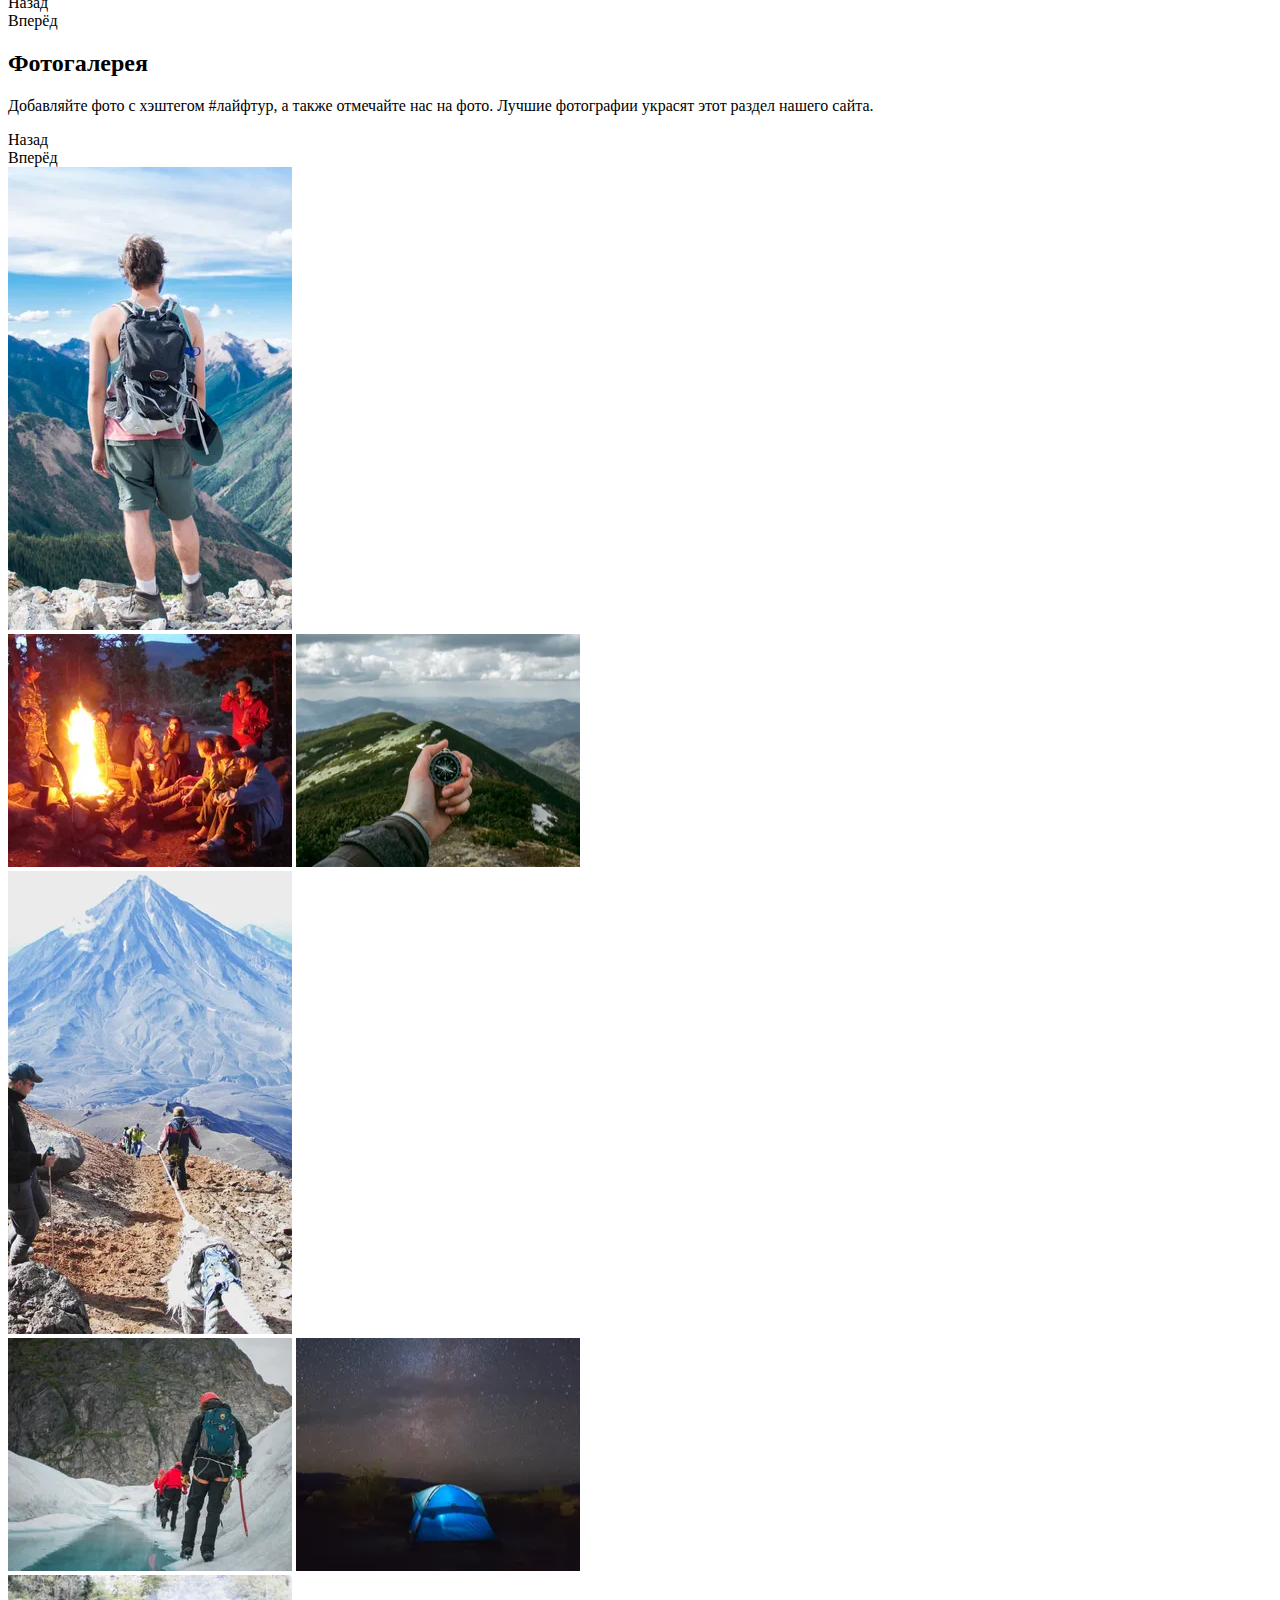
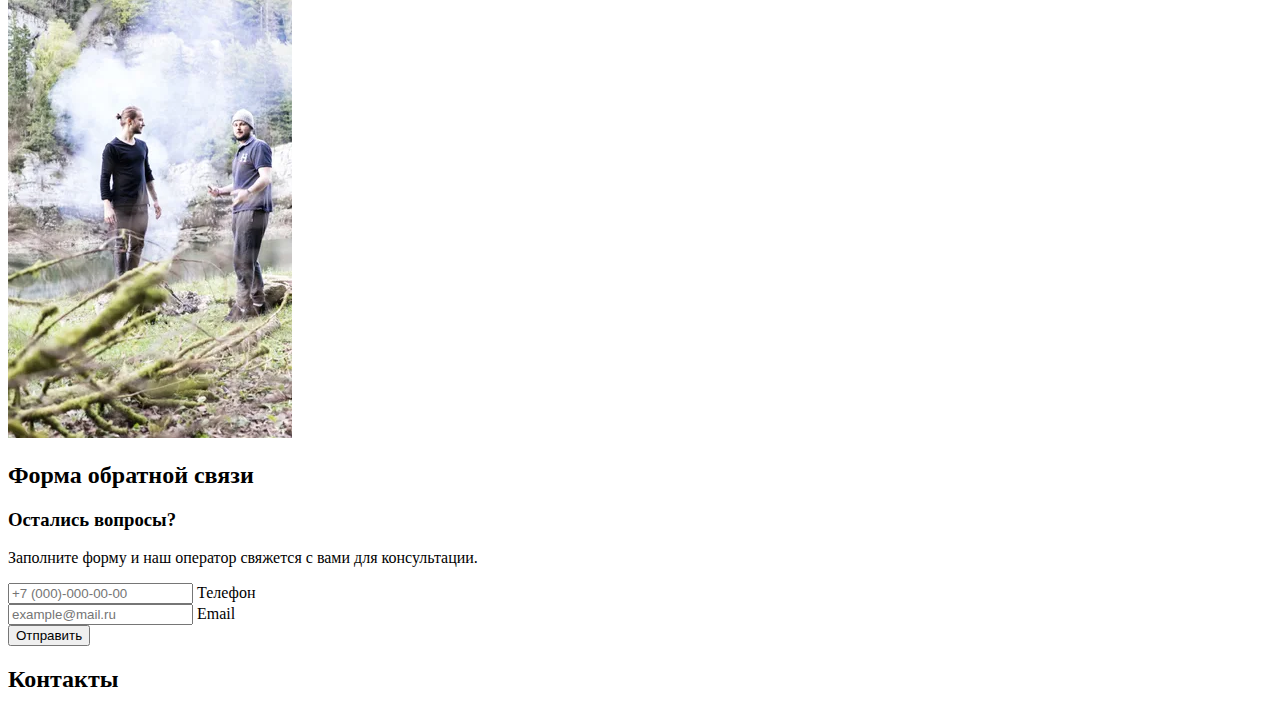
==== commit 0186d768: "Правит блок Галерея + добавляет разметку и стилизацию блока Обратная связь" ====
--- a/source/index.html
+++ b/source/index.html
@@ -604,56 +604,56 @@
     </section>
     <section class="gallery" data-test="gallery" id="gallery">
       <div class="gallery__container">
-        <h2 class="gallery__title title" data-content="Фотогалерея">Фотогалерея</h2>
-        <p>Добавляйте фото с хэштегом #лайфтур, а также отмечайте нас на фото. Лучшие фотографии украсят этот раздел нашего сайта.</p>
-        <div class="gallery__swiper-button-wrapper gallery-swiper-button-wrapper-js swiper-button-wrapper">
-          <div class="swiper-button swiper-button-prev swiper-button-prev-js" tabindex="0">
-            <span class="visually-hidden">Назад</span>
-          </div>
-          <div class="swiper-button swiper-button-next swiper-button-next-js" tabindex="0">
-            <span class="visually-hidden">Вперёд</span>
+        <div class="gallery__text-wrapper">
+          <h2 class="gallery__title title" data-content="Фотогалерея">Фотогалерея</h2>
+          <div class="gallery__text-content">
+            <p>Добавляйте фото с хэштегом #лайфтур, а&nbsp;также&nbsp;отмечайте нас на фото. Лучшие фотографии украсят этот раздел нашего сайта.</p>
           </div>
         </div>
         <div class="gallery__swiper-container">
+          <div class="gallery__swiper-button-wrapper gallery-swiper-button-wrapper-js swiper-button-wrapper">
+            <div class="swiper-button swiper-button-prev swiper-button-prev-js" tabindex="0">
+              <span class="visually-hidden">Назад</span>
+            </div>
+            <div class="swiper-button swiper-button-next swiper-button-next-js" tabindex="0">
+              <span class="visually-hidden">Вперёд</span>
+            </div>
+          </div>
           <div class="gallery__swiper swiper gallery-swiper-js">
             <div class="gallery__swiper-wrapper swiper-wrapper">
-              <div class="gallery__swiper-slide gallery-slide swiper-slide">
+              <div class="gallery__swiper-slide gallery-slide swiper-slide gallery-slide--big">
                 <picture>
                   <source srcset="img/gallery/gallery-1@1x.webp 1x, img/gallery/gallery-1@2x.webp 2x" type="image/webp" width="284" height="463">
                   <img src="img/gallery/gallery-1@1x.jpg" srcset="img/gallery/gallery-1@2x.jpg 2x" alt="Путешественник на фоне горных вершин." width="284" height="463">
                 </picture>
               </div>
-              <div class="gallery__swiper-slide gallery-slide swiper-slide">
+              <div class="gallery__swiper-slide gallery-slide swiper-slide gallery-slide--small">
                 <picture>
                   <source srcset="img/gallery/gallery-2@1x.webp 1x, img/gallery/gallery-2@2x.webp 2x" type="image/webp" width="284" height="233">
                   <img src="img/gallery/gallery-2@1x.jpg" srcset="img/gallery/gallery-2@2x.jpg 2x" alt="Компания у костра." width="284" height="233">
                 </picture>
-              </div>
-              <div class="gallery__swiper-slide gallery-slide swiper-slide">
                 <picture>
                   <source srcset="img/gallery/gallery-3@1x.webp 1x, img/gallery/gallery-3@2x.webp 2x" type="image/webp" width="284" height="233">
                   <img src="img/gallery/gallery-3@1x.jpg" srcset="img/gallery/gallery-3@2x.jpg 2x" alt="Компас на фоне зеленеющих горных вершин." width="284" height="233">
                 </picture>
               </div>
-              <div class="gallery__swiper-slide gallery-slide swiper-slide">
+              <div class="gallery__swiper-slide gallery-slide swiper-slide gallery-slide--big">
                 <picture>
                   <source srcset="img/gallery/gallery-4@1x.webp 1x, img/gallery/gallery-4@2x.webp 2x" type="image/webp" width="284" height="463">
                   <img src="img/gallery/gallery-4@1x.jpg" srcset="img/gallery/gallery-4@2x.jpg 2x" alt="Отряд путешественников спускается со склона горы." width="284" height="463">
                 </picture>
               </div>
-              <div class="gallery__swiper-slide gallery-slide swiper-slide">
+              <div class="gallery__swiper-slide gallery-slide swiper-slide gallery-slide--small">
                 <picture>
                   <source srcset="img/gallery/gallery-5@1x.webp 1x, img/gallery/gallery-5@2x.webp 2x" type="image/webp" width="284" height="233">
                   <img src="img/gallery/gallery-5@1x.jpg" srcset="img/gallery/gallery-5@2x.jpg 2x" alt="Путешествие вдоль замерзшей реки." width="284" height="233">
                 </picture>
-              </div>
-              <div class="gallery__swiper-slide gallery-slide swiper-slide">
                 <picture>
                   <source srcset="img/gallery/gallery-6@1x.webp 1x, img/gallery/gallery-6@2x.webp 2x" type="image/webp" width="284" height="233">
                   <img src="img/gallery/gallery-6@1x.jpg" srcset="img/gallery/gallery-6@2x.jpg 2x" alt="Походная палатка под ночным звездным небом." width="284" height="233">
                 </picture>
               </div>
-              <div class="gallery__swiper-slide gallery-slide swiper-slide">
+              <div class="gallery__swiper-slide gallery-slide swiper-slide gallery-slide--big">
                 <picture>
                   <source srcset="img/gallery/gallery-7@1x.webp 1x, img/gallery/gallery-7@2x.webp 2x" type="image/webp" width="284" height="463">
                   <img src="img/gallery/gallery-7@1x.jpg" srcset="img/gallery/gallery-7@2x.jpg 2x" alt="Путешественники разводят костер на опушке леса." width="284" height="463">
@@ -665,7 +665,24 @@
       </div>
     </section>
     <section class="feedback" data-test="form">
-      <h2 class="visually-hidden">Форма обратной связи</h2>
+      <div class="feedback__container container">
+        <h2 class="visually-hidden">Форма обратной связи</h2>
+        <div class="feedback__text-content">
+          <h3>Остались вопросы?</h3>
+          <p>Заполните форму и наш оператор свяжется с вами&nbsp;для консультации.</p>
+        </div>
+        <form class="feedback__form feedback-form" action="https://echo.htmlacademy.ru" method="post">
+          <div class="feedback-form__input-wrapper">
+            <input class="feedback-form__input" type="tel" id="phone" name="phone" placeholder="+7 (000)-000-00-00" pattern="^[^a-zA-Zа-яА-ЯёЁ]+$" required>
+            <label class="feedback-form__label" for="phone">Телефон</label>
+          </div>
+          <div class="feedback-form__input-wrapper">
+            <input class="feedback-form__input" type="email" id="email" name="email" placeholder="example@mail.ru" required>
+            <label class="feedback-form__label" for="email">Email</label>
+          </div>
+          <button class="feedback-form__button button" type="submit">Отправить</button>
+        </form>
+      </div>
     </section>
     <section class="contacts" data-test="footer" id="contacts">
       <h2>Контакты</h2>
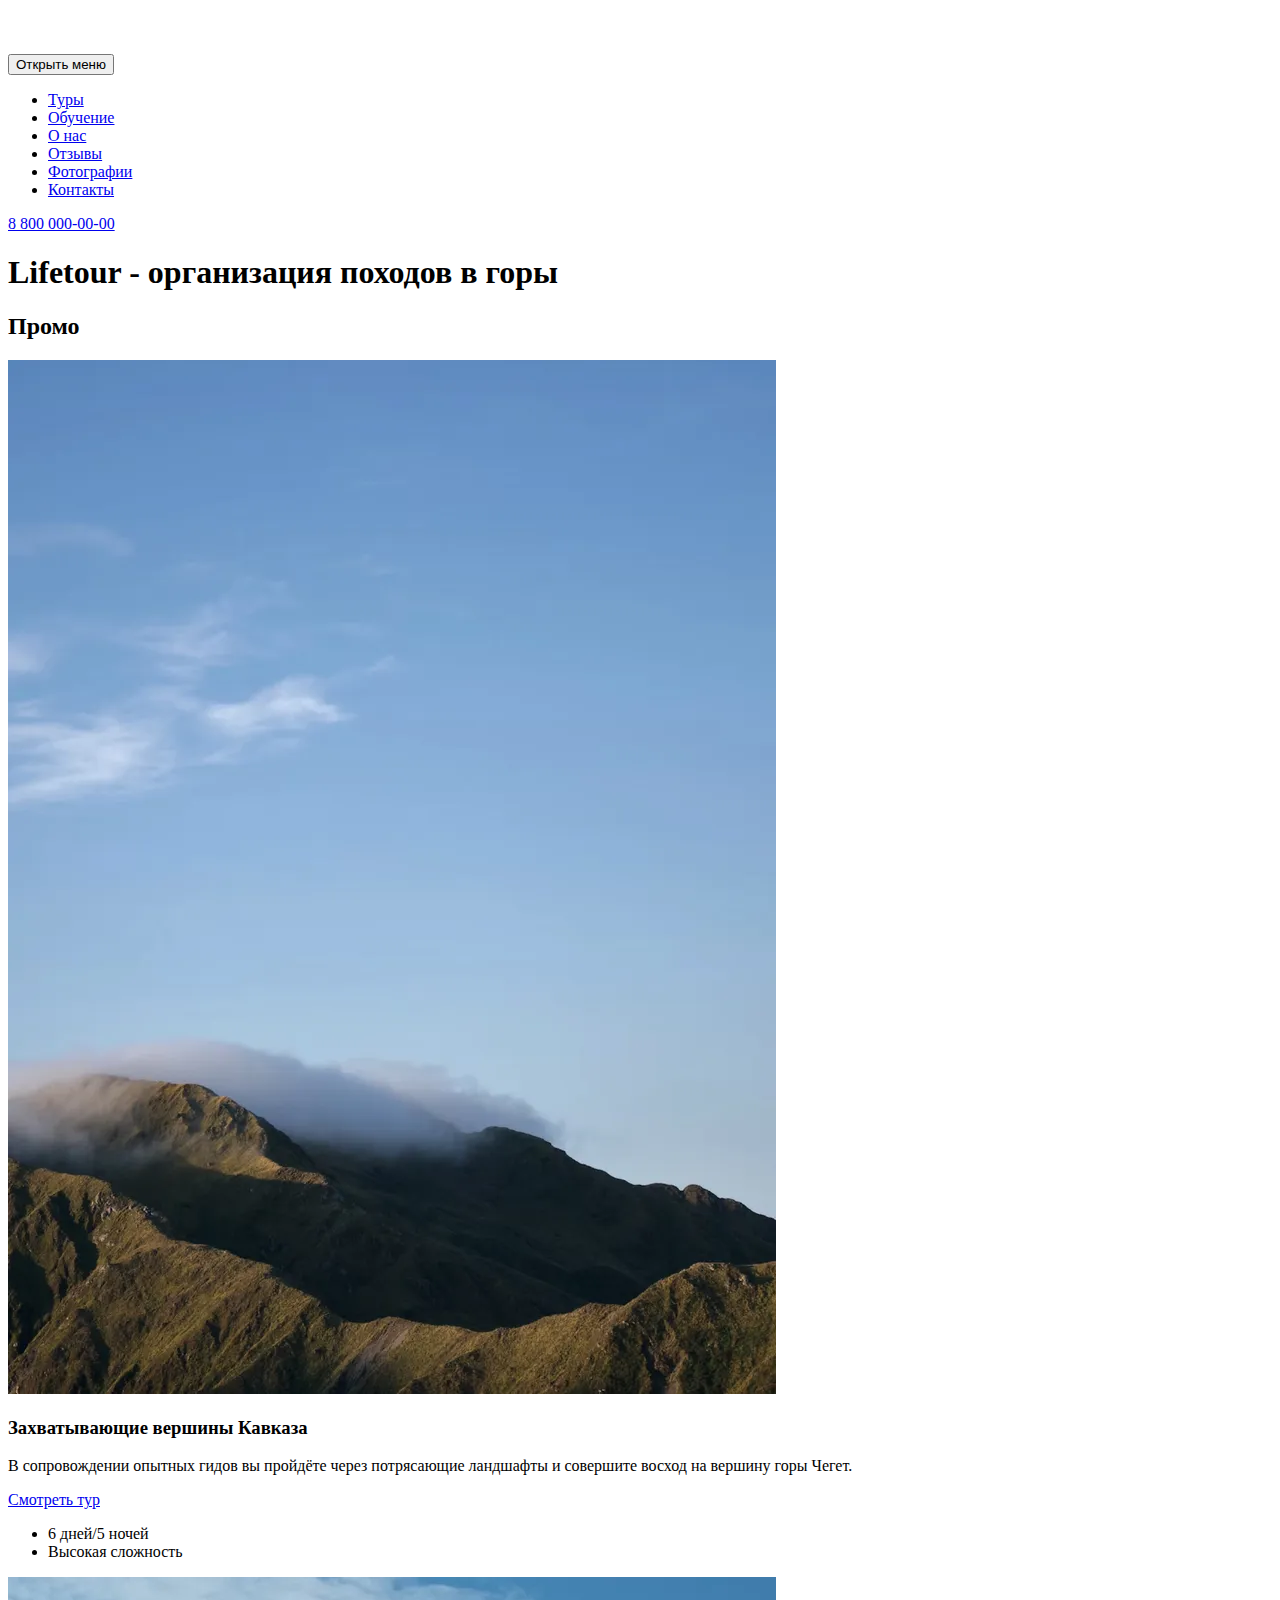
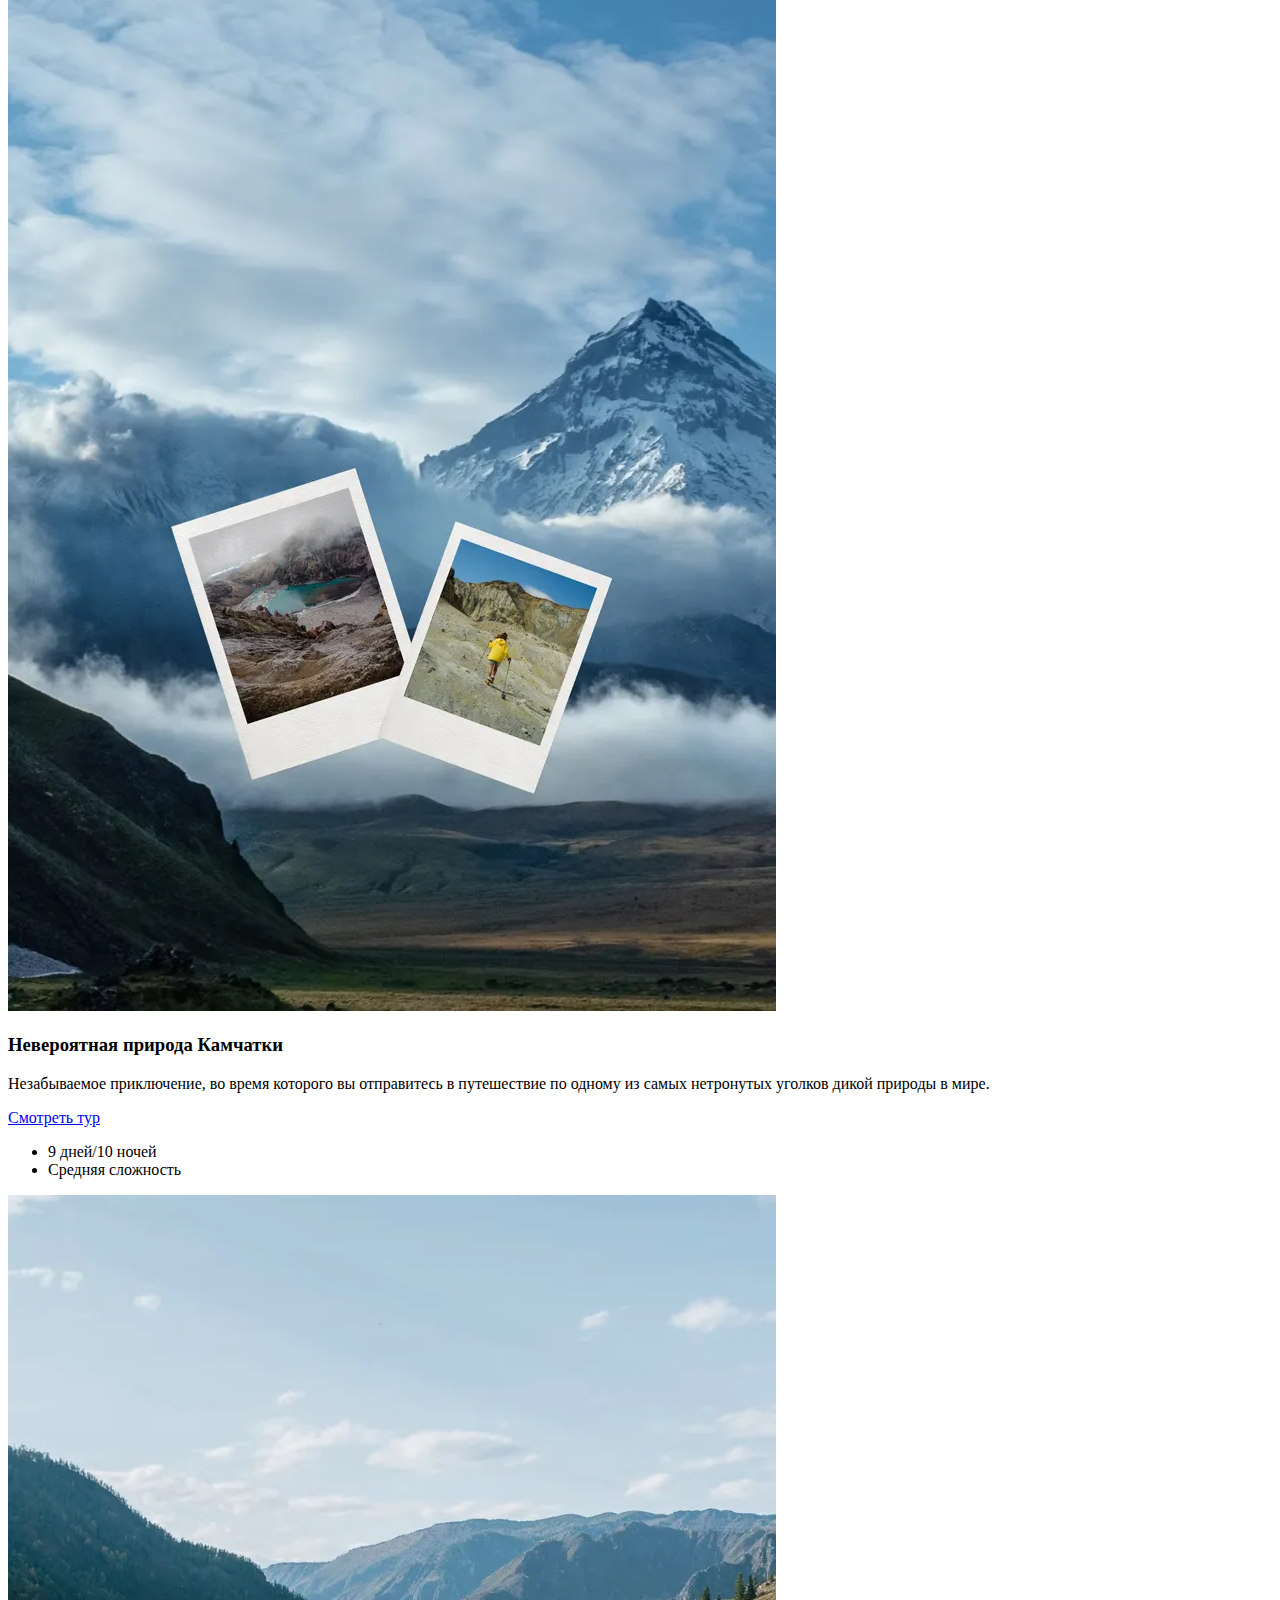
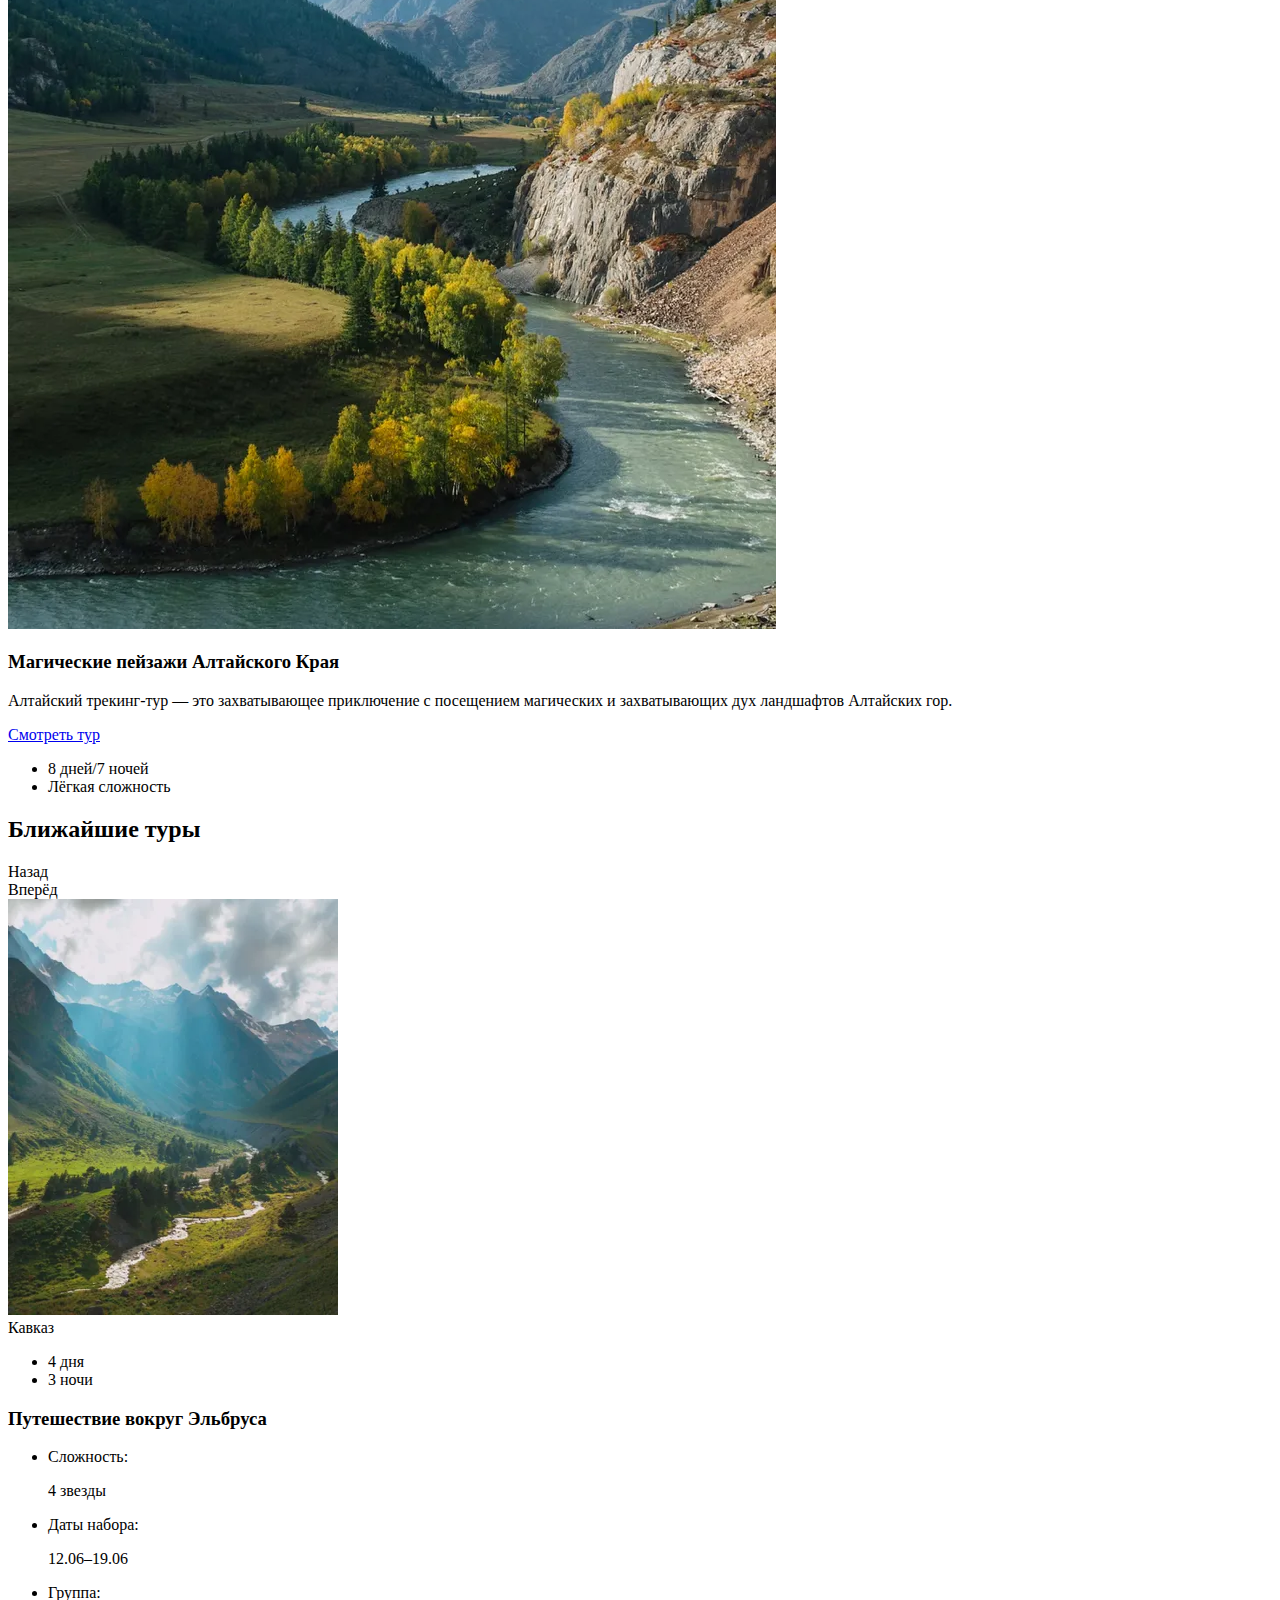
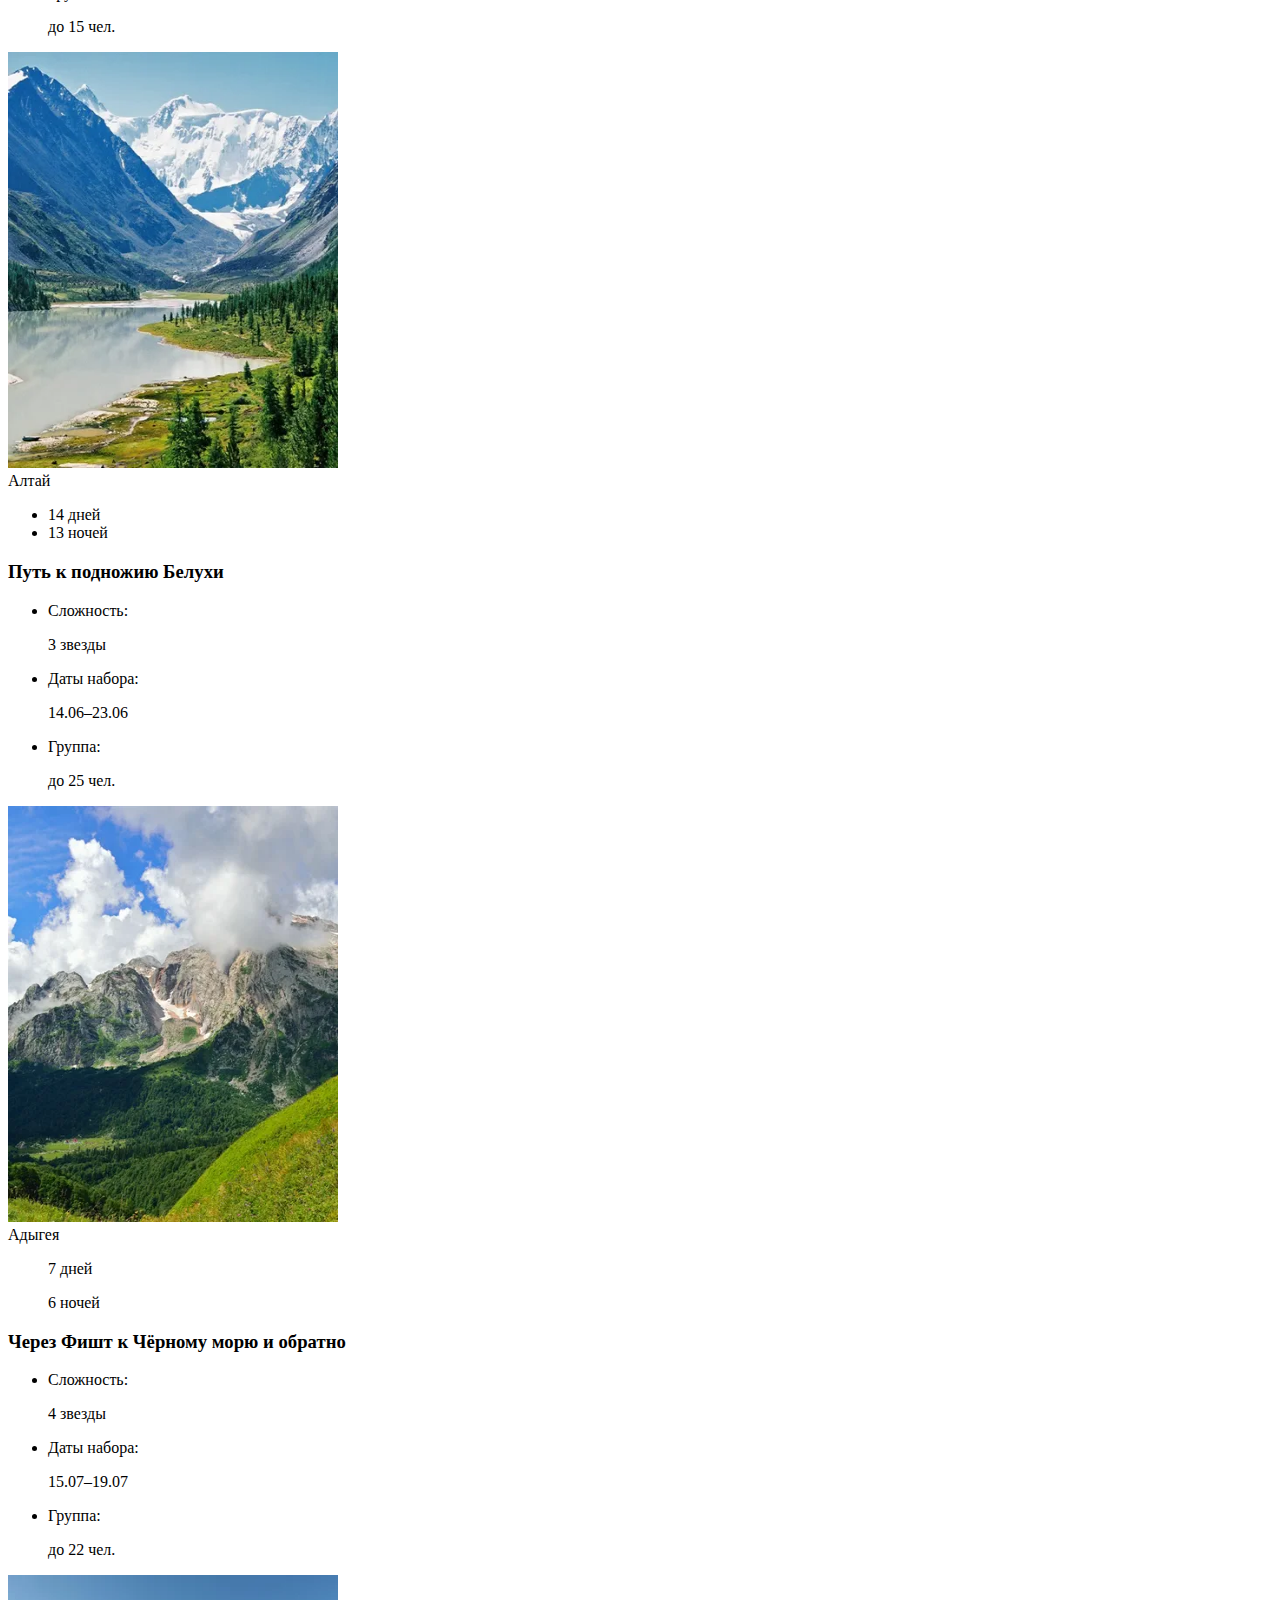
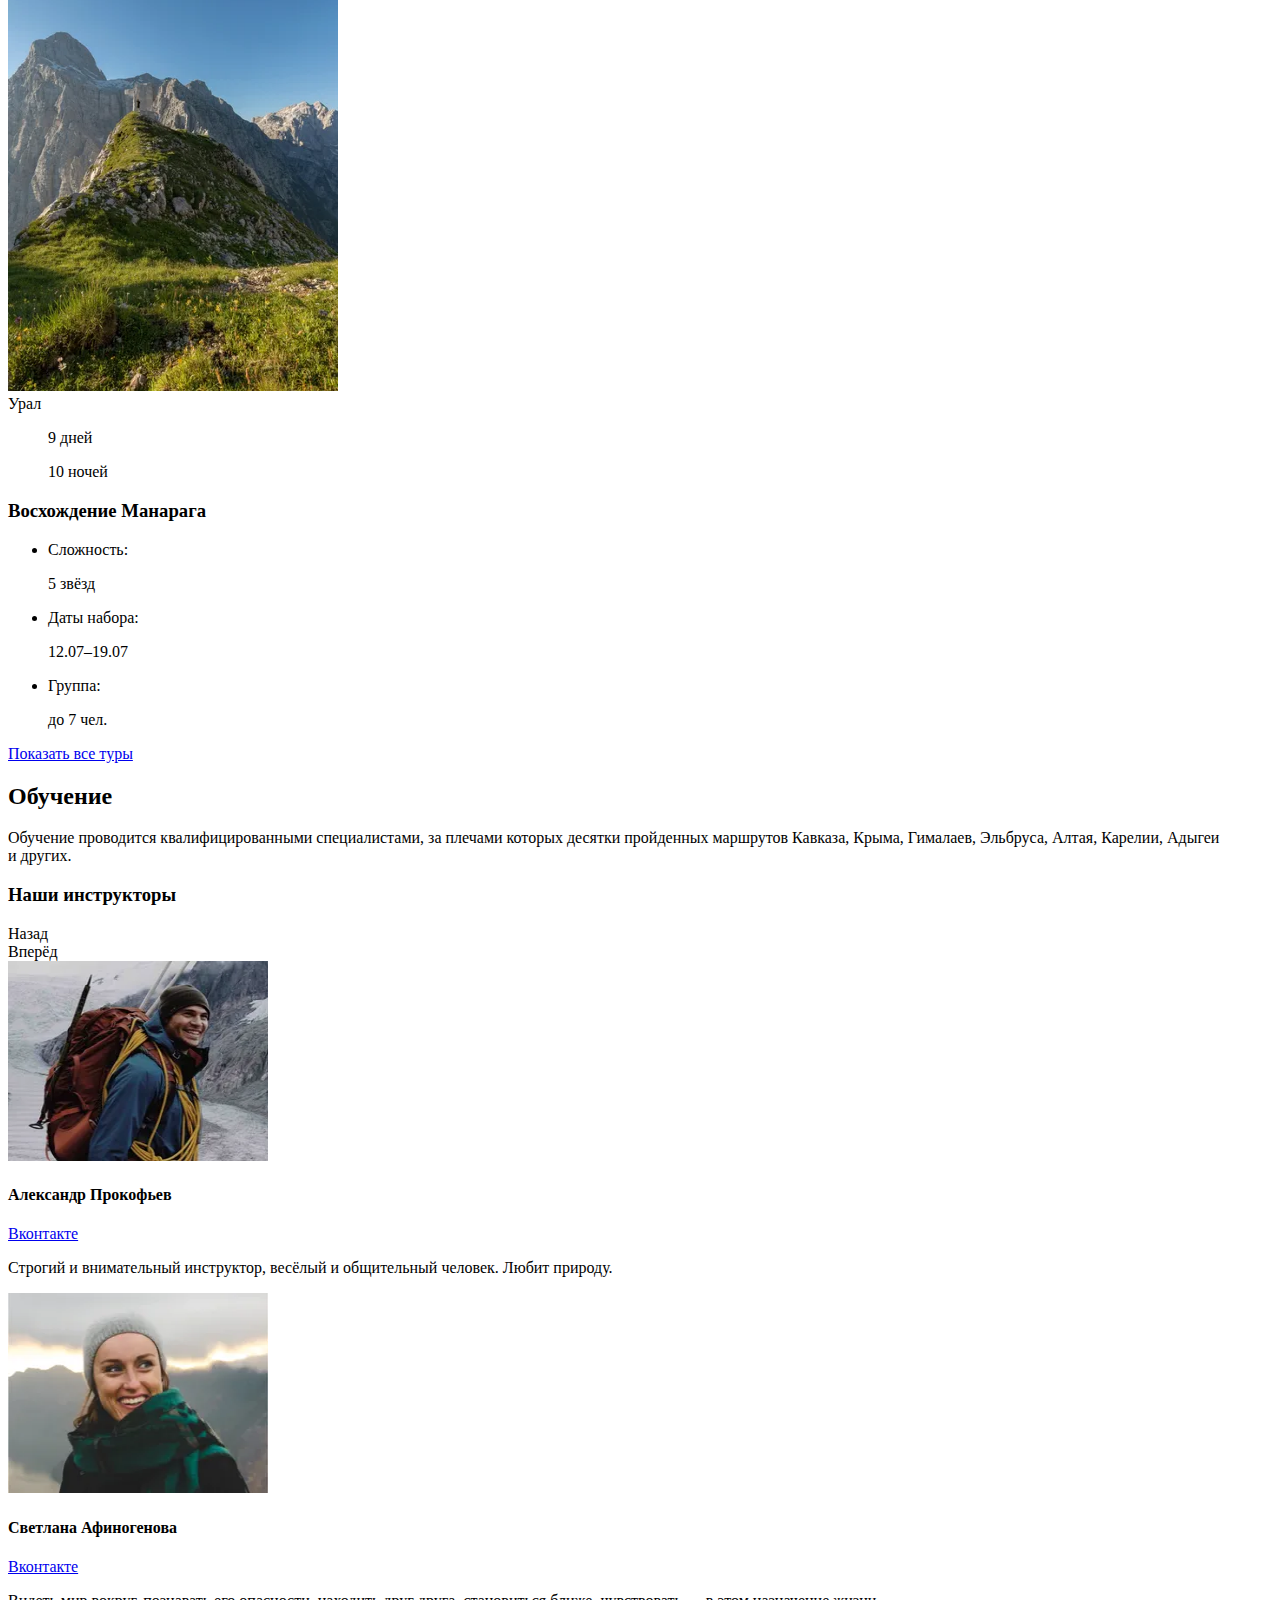
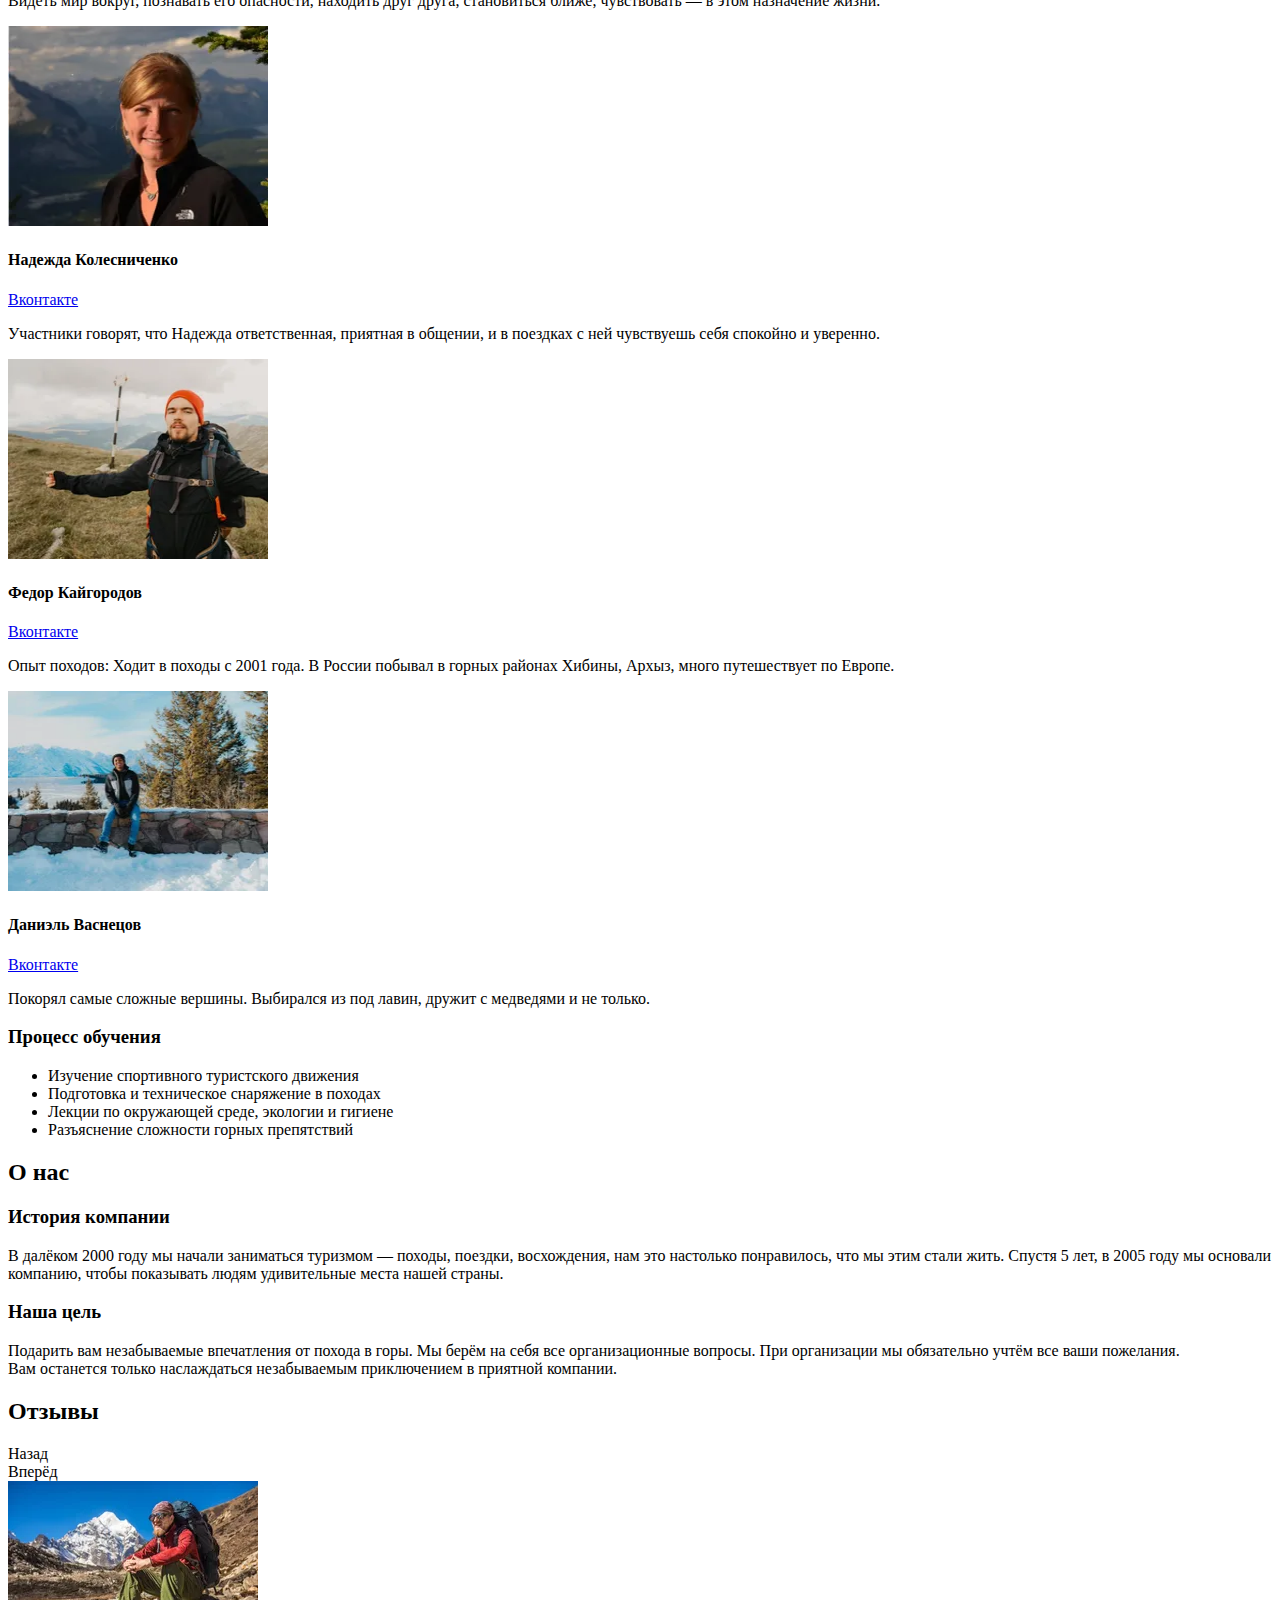
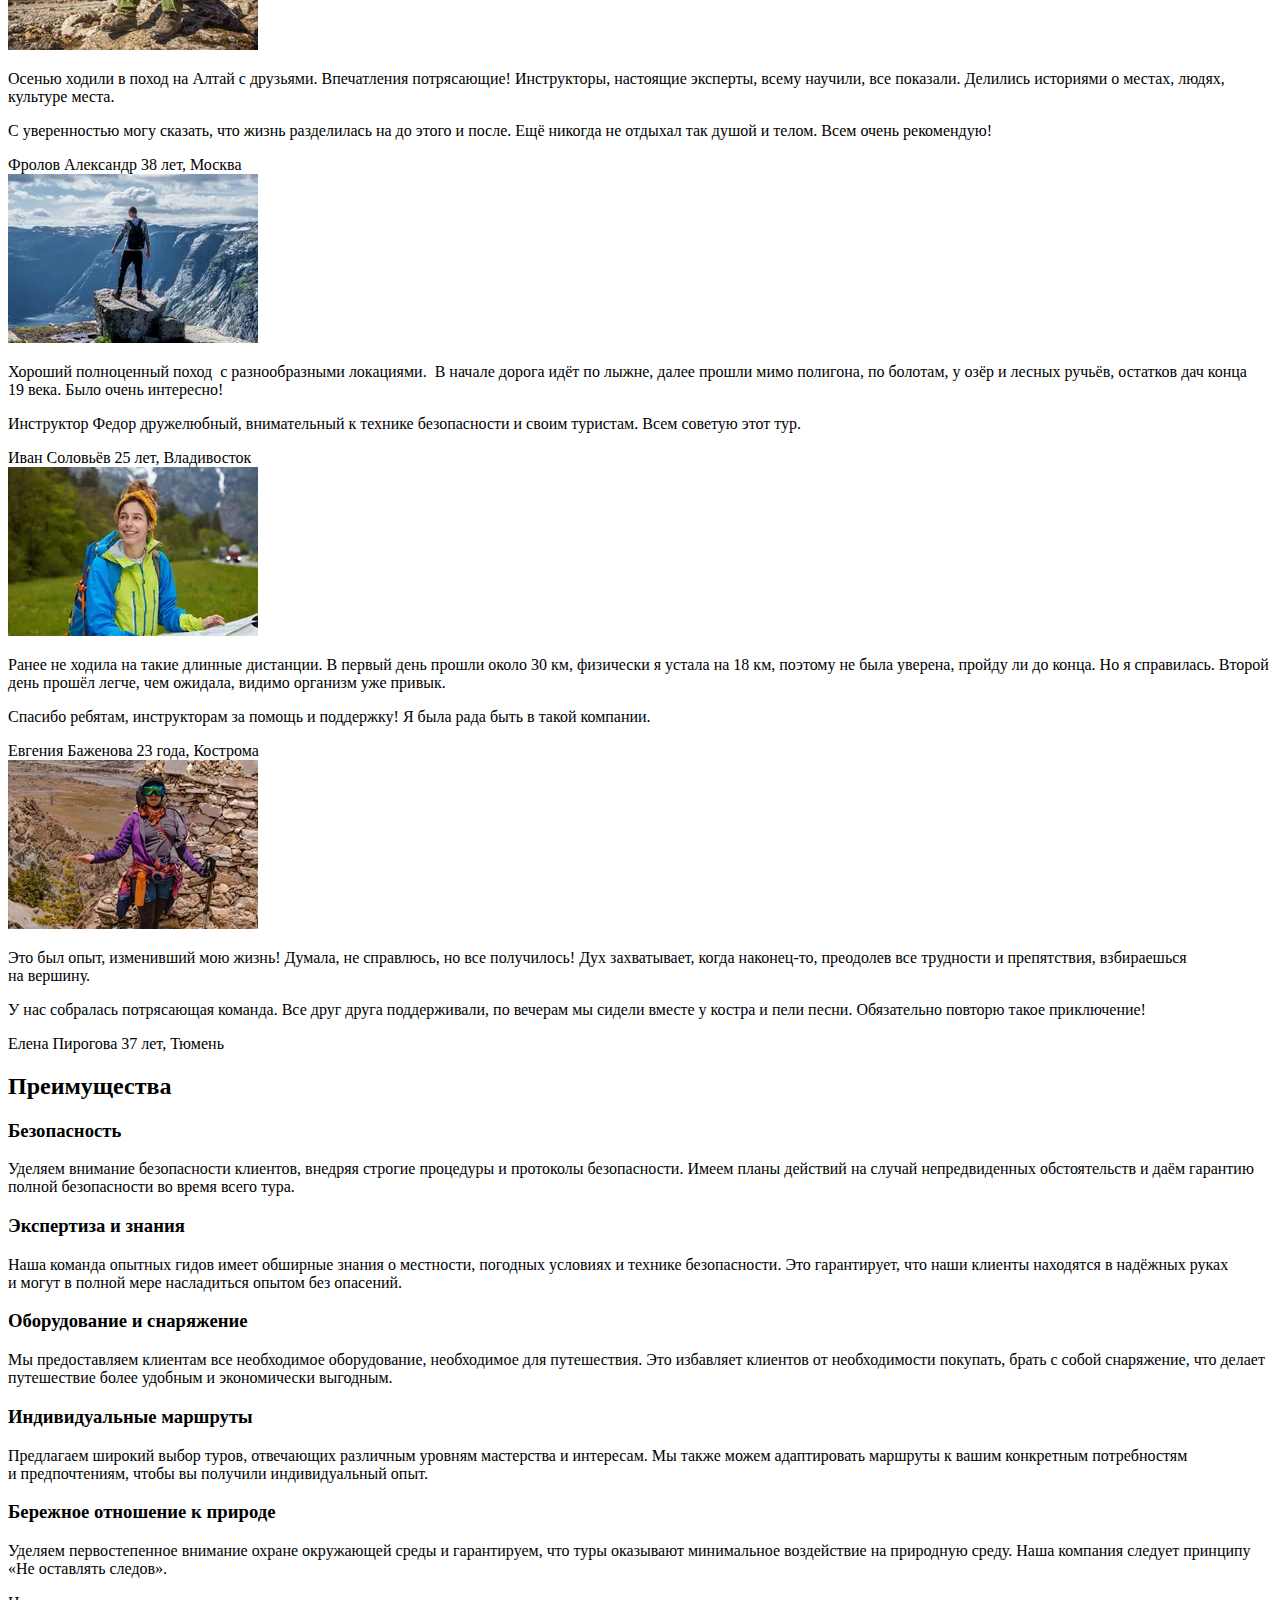
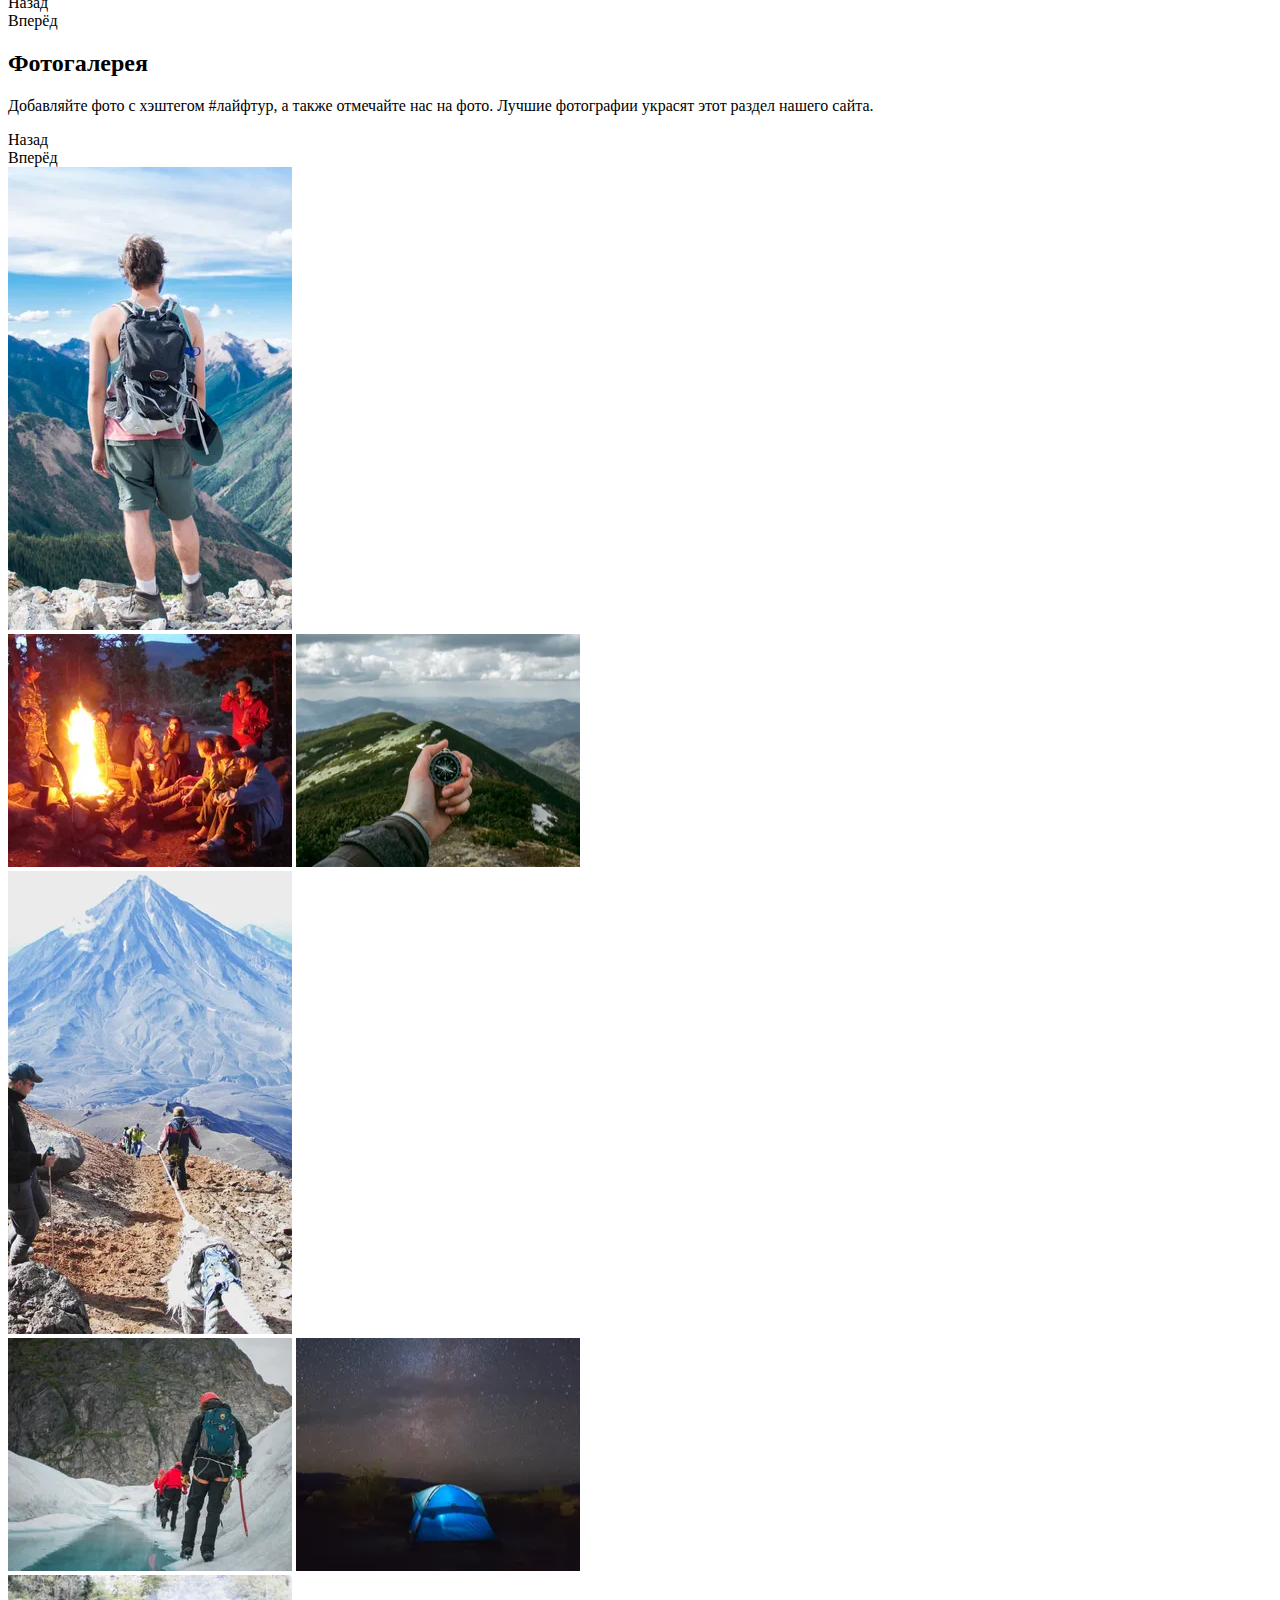
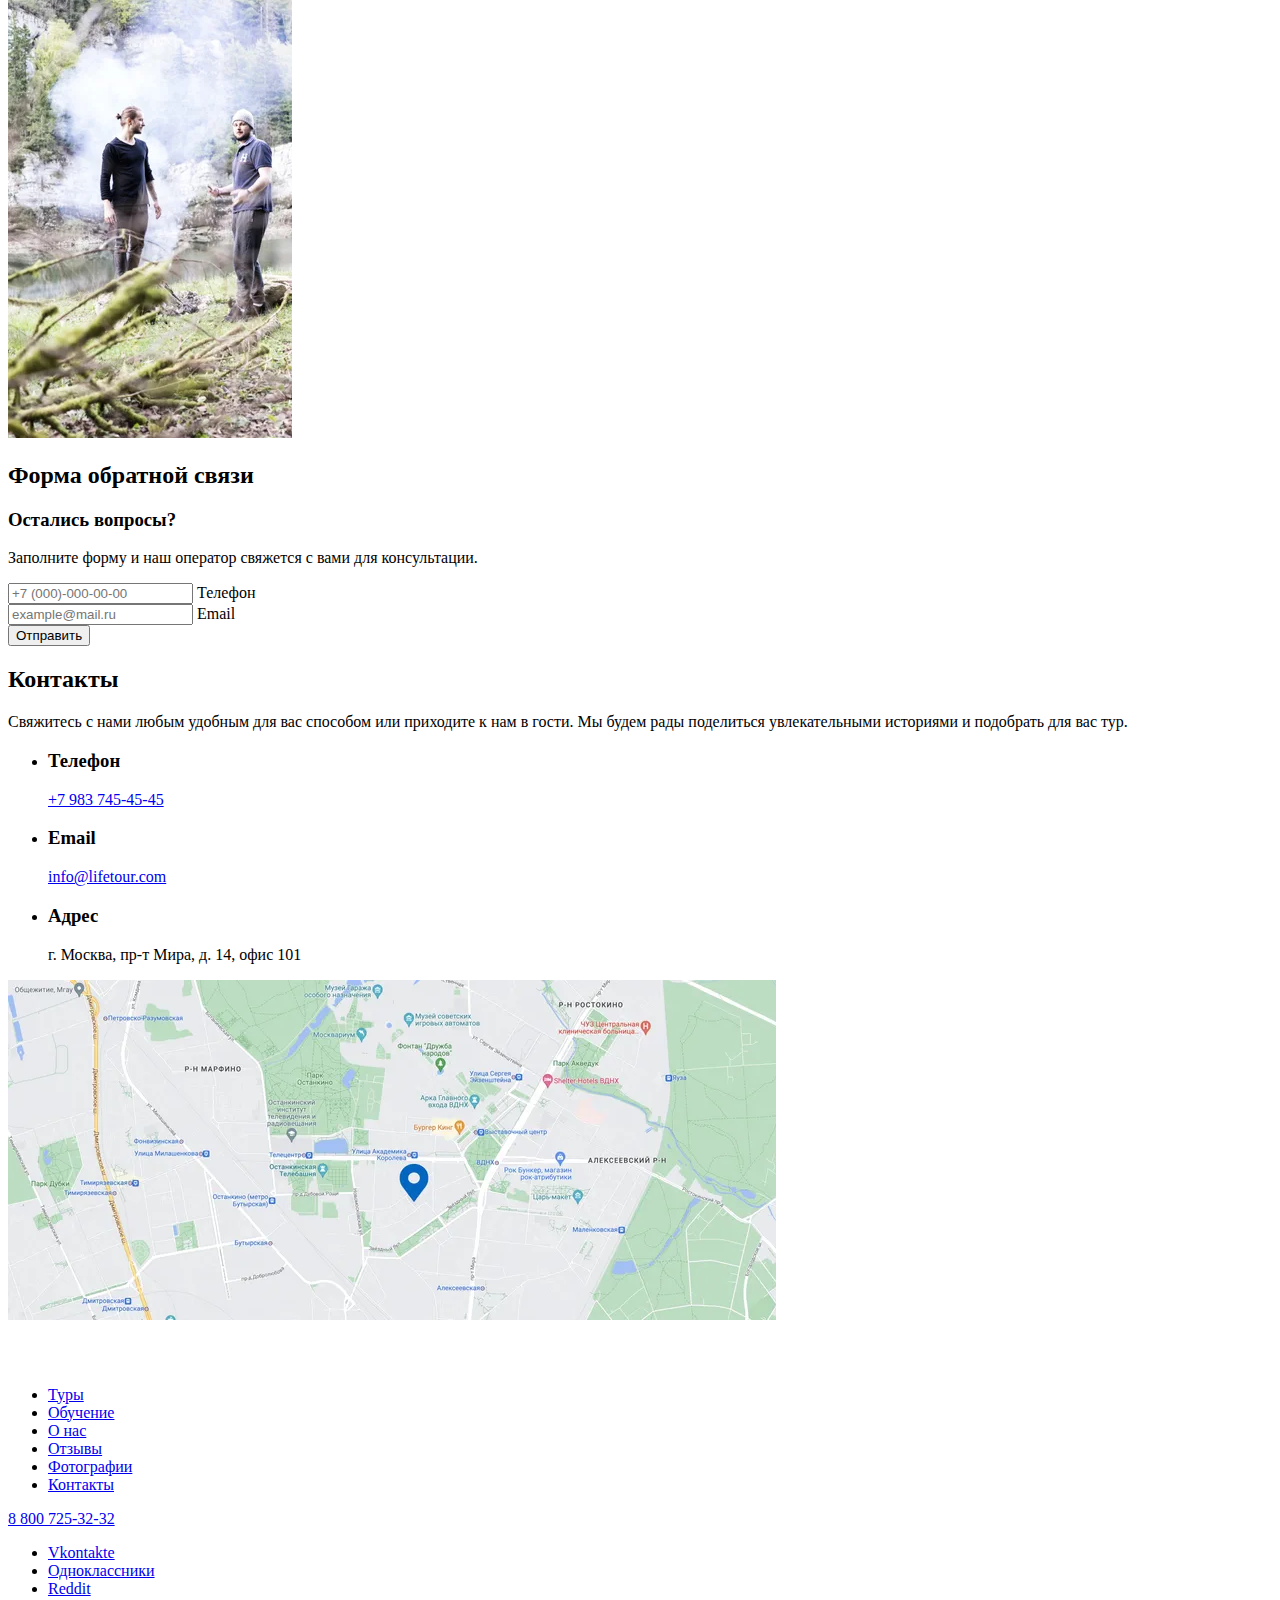
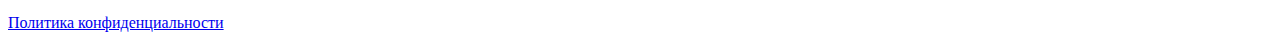
==== commit c8c4d971: "Добавляет блок Контакты и Футер" ====
--- a/source/index.html
+++ b/source/index.html
@@ -45,7 +45,7 @@
         </ul>
       </nav>
       <div class="page-header__contacts">
-        <a class="page-header__contacts-phone contacts-phone" href="tel:+78000000000">8 800 000-00-00</a>
+        <a class="page-header__contacts-phone phone-light" href="tel:+78000000000">8 800 000-00-00</a>
       </div>
     </div>
   </header>
@@ -126,7 +126,11 @@
               </div>
             </div>
           </div>
-          <div class="promo__swiper-pagination swiper-pagination promo-swiper-pagination-js"></div>
+          <div class="promo__swiper-pagination swiper-pagination promo-swiper-pagination-js">
+            <span class="swiper-pagination-bullet" tabindex="0"></span>
+            <span class="swiper-pagination-bullet" tabindex="0"></span>
+            <span class="swiper-pagination-bullet" tabindex="0"></span>
+          </div>
         </div>
       </div>
     </section>
@@ -685,11 +689,92 @@
       </div>
     </section>
     <section class="contacts" data-test="footer" id="contacts">
-      <h2>Контакты</h2>
+      <div class="contacts__container">
+        <div class="contacts__text-wrapper container">
+          <h2 class="contacts__title title" data-content="Контакты">Контакты</h2>
+          <div class="contacts__text-content">
+            <p>Свяжитесь с нами любым удобным для вас способом или приходите к нам в гости. Мы будем рады поделиться увлекательными историями и подобрать для вас тур.</p>
+          </div>
+          <ul class="contacts__list list-reset">
+            <li class="contacts__list-item contact-item contact-item--phone">
+              <h3 class="contact-item__title">Телефон</h3>
+              <a class="contact-item__content contact-item__content--link" href="tel:+79837454545">+7 983 745-45-45</a>
+            </li>
+            <li class="contacts__list-item contact-item contact-item--email">
+              <h3 class="contact-item__title">Email</h3>
+              <a class="contact-item__content contact-item__content--link" href="mailto:info@lifetour.com">info@lifetour.com</a>
+            </li>
+            <li class="contacts__list-item contact-item contact-item--address">
+              <h3 class="contact-item__title">Адрес</h3>
+              <span class="contact-item__content">г. Москва, пр-т Мира, д. 14, офис 101</span>
+            </li>
+          </ul>
+        </div>
+        <div class="contacts__map-wrapper">
+          <picture>
+            <source media="(min-width: 1440px)" srcset="img/map/map-desktop@1x.webp 1x, img/map/map-desktop@2x.webp 2x" type="image/webp" width="600" height="324">
+            <source media="(min-width: 1440px)" srcset="img/map/map-desktop@1x.png 1x, img/map/map-desktop@2x.png 2x" type="image/png" width="600" height="324">
+            <source media="(min-width: 768px)" srcset="img/map/map-tablet@1x.webp 1x, img/map/map-tablet@2x.webp 2x" type="image/webp" width="768" height="340">
+            <source media="(min-width: 768px)" srcset="img/map/map-tablet@1x.png 1x, img/map/map-tablet@2x.png 2x" type="image/png" width="768" height="340">
+            <source media="(min-width: 320px)" srcset="img/map/map-mobile@1x.webp 1x, img/map/map-mobile@2x.webp 2x" type="image/webp" width="320" height="343">
+            <img src="img/map/map-mobile@1x.png" srcset="img/map/map-mobile@2x.png 2x" alt="Карта с меткой, указывающей местоположение Lifetour." width="320" height="343">
+          </picture>
+        </div>
+      </div>
     </section>
   </main>
   <footer class="page-footer" data-test="footer">
-
+    <div class="page-footer__container">
+      <a class="page-footer__logo logo" href="#">
+        <svg xmlns="http://www.w3.org/2000/svg" width="142" height="42" fill="none" viewBox="0 0 142 42" role="img" aria-label="Логотип Lifetour.">
+          <path fill="#fff" d="M15.731 27.244 19.5 23.36l4.286 3.885h7.347l-11.68-11.24-11.587 11.24h7.865Z" />
+          <path fill="#fff" d="m26.518 9.205-5.558 5.55 3.674 3.7 1.884-1.85L36.833 26.69c-2.355 6.152-8.384 10.547-15.496 10.547-9.138 0-16.533-7.262-16.533-16.236.047-8.974 7.442-16.236 16.58-16.236 8.101 0 14.884 5.782 16.25 13.322l4.992 5.18c.094-.74.142-1.526.142-2.266 0-5.597-2.214-10.87-6.265-14.848C32.453 2.174 27.083 0 21.383 0 15.639 0 10.316 2.174 6.265 6.152 2.214 10.13 0 15.357 0 21c0 5.643 2.214 10.87 6.264 14.848C10.315 39.826 15.684 42 21.384 42c5.699 0 11.069-2.174 15.12-6.152 2.495-2.451 4.285-5.366 5.274-8.557.189-.555.33-1.157.471-1.712l-4.333-4.486L26.518 9.205ZM60.411 13.495h3.145l-1.715 8.468h5.304l-.508 2.45h-8.449l2.223-10.918ZM70.105 13.495h3.144l-2.223 10.917h-3.144l2.223-10.917ZM78.139 15.88l-.492 2.403h4.907l-.492 2.386H77.17l-.762 3.743h-3.145l2.224-10.917h8.703l-.492 2.386h-5.56ZM88.28 15.88l-.364 1.841h4.939l-.46 2.308h-4.956l-.397 1.997h5.829l-.508 2.386h-8.91l2.223-10.917h8.703l-.492 2.386h-5.606ZM98.205 15.943H94.79l.509-2.448h9.957l-.508 2.448h-3.398l-1.731 8.47h-3.145l1.731-8.47ZM110.053 24.63c-1.123 0-2.102-.202-2.938-.608-.826-.405-1.467-.972-1.922-1.7-.445-.728-.667-1.56-.667-2.495 0-1.248.291-2.371.873-3.37a6.221 6.221 0 0 1 2.462-2.339c1.059-.561 2.261-.842 3.605-.842 1.122 0 2.097.203 2.922.608.837.406 1.477.973 1.922 1.7.455.728.683 1.56.683 2.496 0 1.248-.296 2.37-.889 3.369-.583.998-1.403 1.778-2.462 2.34-1.048.56-2.245.841-3.589.841Zm.27-2.557c.698 0 1.313-.172 1.842-.515.529-.343.937-.8 1.223-1.373a4.291 4.291 0 0 0 .429-1.918c0-.738-.233-1.326-.699-1.762-.455-.447-1.096-.671-1.922-.671-.699 0-1.313.172-1.842.515a3.415 3.415 0 0 0-1.223 1.388 4.193 4.193 0 0 0-.429 1.903c0 .738.228 1.33.683 1.778.466.436 1.112.655 1.938.655ZM122.896 24.63c-.963 0-1.794-.155-2.493-.467-.699-.323-1.234-.78-1.604-1.373-.371-.593-.556-1.29-.556-2.09 0-.333.042-.717.127-1.154l1.239-6.051h3.144l-1.223 6.004a4.363 4.363 0 0 0-.095.858c0 1.144.614 1.716 1.842 1.716.667 0 1.192-.198 1.573-.593.391-.406.683-1.066.873-1.98l1.223-6.005h3.097l-1.255 6.191c-.677 3.296-2.641 4.945-5.892 4.945ZM141.416 16.973c0 .998-.27 1.86-.81 2.589-.54.717-1.297 1.242-2.271 1.575l1.89 3.275h-3.287l-1.652-2.9h-1.588l-.588 2.9h-3.144l2.223-10.917h4.749c1.419 0 2.52.306 3.303.92.784.613 1.175 1.466 1.175 2.558Zm-3.176.296c0-.447-.153-.78-.461-.998-.307-.23-.735-.344-1.286-.344h-1.652l-.667 3.198h1.874c.699 0 1.239-.161 1.62-.484.381-.322.572-.78.572-1.372ZM60.282 34.706a2.19 2.19 0 0 1-1.044-.25 1.906 1.906 0 0 1-.73-.694 1.904 1.904 0 0 1-.26-.987c0-.365.087-.694.26-.987.177-.293.42-.523.73-.69.313-.17.66-.254 1.044-.254.383 0 .727.083 1.033.25a1.874 1.874 0 0 1 .994 1.682c0 .364-.088.695-.265.992-.177.293-.42.522-.73.689-.305.166-.65.25-1.032.25Zm0-.358c.305 0 .582-.067.828-.2.247-.138.44-.326.58-.565.14-.242.21-.511.21-.808 0-.297-.07-.564-.21-.803a1.462 1.462 0 0 0-.58-.564 1.674 1.674 0 0 0-.828-.206c-.306 0-.584.068-.834.206a1.5 1.5 0 0 0-.586.564c-.14.239-.21.506-.21.803 0 .297.07.566.21.808.144.239.339.427.585.565.251.133.529.2.835.2ZM64.688 31.799c.272 0 .519.061.74.184.22.12.394.29.52.51a1.5 1.5 0 0 1 .187.754c0 .286-.063.539-.188.76a1.33 1.33 0 0 1-.52.515c-.217.12-.463.179-.74.179-.235 0-.449-.047-.64-.141a1.228 1.228 0 0 1-.464-.423v1.59h-.392V31.82h.375v.564c.118-.188.273-.332.464-.434.195-.1.415-.151.658-.151Zm-.028 2.56c.203 0 .387-.045.552-.136a.986.986 0 0 0 .387-.396c.096-.17.144-.363.144-.58 0-.217-.048-.409-.144-.575a.985.985 0 0 0-.387-.396 1.1 1.1 0 0 0-.552-.141c-.206 0-.392.047-.558.14-.162.095-.29.227-.387.397a1.168 1.168 0 0 0-.138.575c0 .217.046.41.138.58.096.17.225.302.387.397.166.09.352.135.558.135ZM69.032 32.162H67.37v2.512h-.392V31.82h2.055v.342ZM70.6 31.799c.379 0 .67.093.872.282.203.184.304.459.304.824v1.769H71.4v-.445a.89.89 0 0 1-.392.347c-.17.083-.372.125-.608.125-.324 0-.582-.076-.773-.228a.73.73 0 0 1-.287-.602c0-.242.088-.438.265-.586.18-.148.466-.222.856-.222h.923v-.174c0-.246-.07-.432-.21-.559-.14-.13-.345-.195-.614-.195-.184 0-.36.03-.53.092-.17.058-.315.14-.436.244l-.177-.287a1.54 1.54 0 0 1 .53-.282 2.05 2.05 0 0 1 .652-.104Zm-.139 2.598c.221 0 .41-.049.57-.146a.91.91 0 0 0 .353-.434v-.467h-.912c-.497 0-.746.17-.746.51a.47.47 0 0 0 .194.396c.129.094.31.141.541.141ZM72.82 31.82h.392v1.264h1.829V31.82h.392v2.854h-.392v-1.259h-1.829v1.259h-.392V31.82ZM76.548 31.82h.392v2.268l1.939-2.268h.348v2.854h-.392v-2.268L76.9 34.674h-.353V31.82ZM81.706 33.187a.921.921 0 0 1 .475.244.58.58 0 0 1 .17.424.644.644 0 0 1-.176.444c-.114.13-.27.232-.47.304a2.002 2.002 0 0 1-.657.103c-.21 0-.416-.029-.618-.087a1.652 1.652 0 0 1-.53-.265l.132-.288c.132.098.287.174.464.228.177.054.355.081.536.081.269 0 .488-.048.657-.146.173-.101.26-.237.26-.407a.39.39 0 0 0-.21-.353c-.14-.086-.332-.13-.575-.13h-.497v-.282h.475c.217 0 .392-.04.525-.12.132-.082.199-.193.199-.33 0-.152-.076-.271-.227-.358-.147-.087-.34-.13-.58-.13-.313 0-.622.077-.928.233l-.11-.298a2.336 2.336 0 0 1 1.077-.266c.22 0 .42.032.597.097.18.062.32.15.42.266.103.116.154.25.154.402a.552.552 0 0 1-.155.385.885.885 0 0 1-.408.25ZM84.242 31.799c.38 0 .67.093.873.282.202.184.304.459.304.824v1.769h-.376v-.445a.89.89 0 0 1-.392.347c-.17.083-.372.125-.608.125-.324 0-.582-.076-.773-.228a.73.73 0 0 1-.287-.602c0-.242.088-.438.265-.586.18-.148.466-.222.856-.222h.922v-.174c0-.246-.07-.432-.21-.559-.14-.13-.344-.195-.613-.195-.184 0-.36.03-.53.092-.17.058-.315.14-.436.244l-.177-.287a1.54 1.54 0 0 1 .53-.282 2.05 2.05 0 0 1 .652-.104Zm-.138 2.598c.221 0 .41-.049.569-.146a.91.91 0 0 0 .353-.434v-.467h-.911c-.497 0-.746.17-.746.51a.47.47 0 0 0 .194.396c.129.094.309.141.541.141ZM89.49 34.337v1.053h-.37v-.716h-2.657V31.82h.392v2.517h1.773V31.82h.392v2.517h.47ZM90.239 31.82h.392v2.268l1.94-2.268h.347v2.854h-.392v-2.268l-1.933 2.268h-.354V31.82ZM96.274 31.82v2.854h-.36v-.944h-1.021l-.674.944h-.425l.723-.998a.983.983 0 0 1-.519-.315.861.861 0 0 1-.182-.564c0-.319.11-.56.331-.727.221-.167.523-.25.906-.25h1.22Zm-2.06.988c0 .423.274.634.823.634h.878v-1.28h-.85c-.568 0-.852.215-.852.646ZM101.445 31.82v2.854h-.392v-2.512H99.23v2.512h-.392V31.82h2.607ZM103.759 34.7c-.28 0-.532-.06-.757-.184a1.402 1.402 0 0 1-.53-.52 1.455 1.455 0 0 1-.193-.749c0-.279.064-.528.193-.749.129-.22.306-.392.53-.515.225-.123.477-.184.757-.184s.532.061.757.184c.224.123.399.295.525.515.128.22.193.47.193.749 0 .278-.065.528-.193.749-.126.22-.301.394-.525.52a1.551 1.551 0 0 1-.757.185Zm0-.34c.206 0 .39-.046.552-.136a.984.984 0 0 0 .387-.397 1.2 1.2 0 0 0 .138-.58 1.2 1.2 0 0 0-.138-.58.948.948 0 0 0-.387-.391 1.08 1.08 0 0 0-.552-.141c-.206 0-.392.047-.558.14a.998.998 0 0 0-.387.392 1.2 1.2 0 0 0-.138.58c0 .217.046.41.138.58.096.17.225.302.387.397.166.09.352.135.558.135ZM107.787 34.674l-.922-1.194-.929 1.194h-.441l1.149-1.465-1.094-1.389h.442l.873 1.118.872-1.118h.431l-1.094 1.389 1.16 1.465h-.447ZM109.974 34.7c-.28 0-.533-.06-.757-.184a1.398 1.398 0 0 1-.531-.52 1.465 1.465 0 0 1-.193-.749c0-.279.065-.528.193-.749.129-.22.306-.392.531-.515.224-.123.477-.184.757-.184.279 0 .532.061.756.184.225.123.4.295.525.515.129.22.193.47.193.749 0 .278-.064.528-.193.749-.125.22-.3.394-.525.52a1.547 1.547 0 0 1-.756.185Zm0-.34c.206 0 .39-.046.552-.136a.984.984 0 0 0 .387-.397 1.2 1.2 0 0 0 .138-.58 1.2 1.2 0 0 0-.138-.58.948.948 0 0 0-.387-.391 1.08 1.08 0 0 0-.552-.141c-.207 0-.393.047-.558.14a.998.998 0 0 0-.387.392 1.2 1.2 0 0 0-.138.58c0 .217.046.41.138.58.096.17.225.302.387.397.165.09.351.135.558.135ZM115.104 34.337v1.026h-.37v-.69h-2.602v.69h-.37v-1.026h.166c.195-.01.328-.152.398-.423s.118-.65.143-1.139l.039-.955h2.143v2.517h.453Zm-2.276-1.54c-.018.405-.053.74-.105 1.003-.051.26-.143.44-.276.537h1.812v-2.175h-1.397l-.034.635ZM117.067 34.7c-.279 0-.532-.06-.756-.184a1.398 1.398 0 0 1-.531-.52 1.455 1.455 0 0 1-.193-.749c0-.279.064-.528.193-.749.129-.22.306-.392.531-.515.224-.123.477-.184.756-.184.28 0 .533.061.757.184.225.123.4.295.525.515.129.22.193.47.193.749 0 .278-.064.528-.193.749-.125.22-.3.394-.525.52a1.548 1.548 0 0 1-.757.185Zm0-.34c.207 0 .391-.046.553-.136a.982.982 0 0 0 .386-.397c.093-.17.139-.363.139-.58 0-.217-.046-.41-.139-.58a.946.946 0 0 0-.386-.391 1.08 1.08 0 0 0-.553-.141c-.206 0-.392.047-.558.14a.996.996 0 0 0-.386.392 1.2 1.2 0 0 0-.138.58c0 .217.046.41.138.58.096.17.224.302.386.397.166.09.352.135.558.135ZM121.231 33.198c.394.09.591.324.591.7 0 .25-.094.441-.282.575-.187.134-.467.2-.839.2h-1.32V31.82h1.281c.332 0 .591.064.779.19a.615.615 0 0 1 .282.543c0 .155-.044.289-.133.401a.76.76 0 0 1-.359.244Zm-1.469-.108h.873c.224 0 .395-.042.513-.125a.412.412 0 0 0 .183-.364.399.399 0 0 0-.183-.358c-.118-.08-.289-.119-.513-.119h-.873v.966Zm.922 1.28c.251 0 .438-.04.564-.12.125-.079.188-.204.188-.374s-.058-.294-.172-.374c-.114-.083-.294-.125-.541-.125h-.961v.993h.922ZM126.038 33.198c.394.09.591.324.591.7 0 .25-.094.441-.282.575-.188.134-.468.2-.84.2h-1.32V31.82h1.282c.331 0 .591.064.779.19a.617.617 0 0 1 .281.543.63.63 0 0 1-.132.401.765.765 0 0 1-.359.244Zm-1.47-.108h.873c.225 0 .396-.042.514-.125a.414.414 0 0 0 .182-.364.4.4 0 0 0-.182-.358c-.118-.08-.289-.119-.514-.119h-.873v.966Zm.923 1.28c.25 0 .438-.04.563-.12.125-.079.188-.204.188-.374s-.057-.294-.171-.374c-.114-.083-.295-.125-.542-.125h-.961v.993h.923ZM131.049 32.162h-1.663v2.512h-.392V31.82h2.055v.342ZM132.679 34.7c-.28 0-.532-.06-.756-.184a1.398 1.398 0 0 1-.531-.52 1.455 1.455 0 0 1-.193-.749c0-.279.064-.528.193-.749.129-.22.306-.392.531-.515.224-.123.476-.184.756-.184s.532.061.757.184c.225.123.4.295.525.515.129.22.193.47.193.749 0 .278-.064.528-.193.749-.125.22-.3.394-.525.52a1.551 1.551 0 0 1-.757.185Zm0-.34c.207 0 .391-.046.553-.136a.988.988 0 0 0 .386-.397 1.2 1.2 0 0 0 .139-.58 1.2 1.2 0 0 0-.139-.58.952.952 0 0 0-.386-.391 1.08 1.08 0 0 0-.553-.141c-.206 0-.392.047-.558.14a.99.99 0 0 0-.386.392 1.2 1.2 0 0 0-.138.58c0 .217.046.41.138.58.095.17.224.302.386.397.166.09.352.135.558.135ZM136.49 31.799c.272 0 .519.061.74.184.221.12.394.29.519.51.125.22.188.472.188.754 0 .286-.063.539-.188.76-.125.22-.298.392-.519.515-.218.12-.464.179-.74.179-.236 0-.45-.047-.641-.141a1.223 1.223 0 0 1-.464-.423v1.59h-.393V31.82h.376v.564a1.21 1.21 0 0 1 .464-.434c.195-.1.414-.151.658-.151Zm-.028 2.56c.202 0 .387-.045.552-.136a.984.984 0 0 0 .387-.396 1.16 1.16 0 0 0 .144-.58 1.13 1.13 0 0 0-.144-.575.984.984 0 0 0-.387-.396 1.098 1.098 0 0 0-.552-.141c-.206 0-.392.047-.558.14a1.037 1.037 0 0 0-.387.397 1.169 1.169 0 0 0-.138.575c0 .217.046.41.138.58.096.17.225.302.387.397.166.09.352.135.558.135ZM140 32.83c.365.003.643.082.834.238.192.156.288.38.288.673 0 .303-.103.537-.31.7-.206.162-.501.242-.884.238l-1.149-.005V31.82h.393v.998l.828.011Zm1.608-1.01H142v2.854h-.392V31.82Zm-1.702 2.566c.269.004.472-.049.608-.157.14-.112.21-.275.21-.488 0-.21-.068-.366-.204-.467-.137-.101-.341-.154-.614-.157l-.734-.011v1.27l.734.01Z" />
+        </svg>
+      </a>
+      <ul class="page-footer__menu-list footer-menu list-reset">
+        <li class="footer-menu__item footer-menu__item--tours">
+          <a class="footer-menu__link" href="#tours">Туры</a>
+        </li>
+        <li class="footer-menu__item footer-menu__item--training">
+          <a class="footer-menu__link" href="#training">Обучение</a>
+        </li>
+        <li class="footer-menu__item footer-menu__item--about">
+          <a class="footer-menu__link" href="#about">О нас</a>
+        </li>
+        <li class="footer-menu__item footer-menu__item--reviews">
+          <a class="footer-menu__link" href="#reviews">Отзывы</a>
+        </li>
+        <li class="footer-menu__item footer-menu__item--gallery">
+          <a class="footer-menu__link" href="#gallery">Фотографии</a>
+        </li>
+        <li class="footer-menu__item footer-menu__item--contacts">
+          <a class="footer-menu__link" href="#contacts">Контакты</a>
+        </li>
+      </ul>
+      <div class="page-footer__contacts">
+        <a class="page-footer__contacts-phone phone-dark" href="tel:+78007253232">8 800 725-32-32</a>
+      </div>
+      <ul class="page-footer__social-list social-list list-reset">
+        <li class="social-list__item">
+          <a class="social-list__link social-list__link--vk" href="#">
+            <span class="visually-hidden">Vkontakte</span>
+          </a>
+        </li>
+        <li class="social-list__item">
+          <a class="social-list__link social-list__link--ok" href="#">
+            <span class="visually-hidden">Одноклассники</span>
+          </a>
+        </li>
+        <li class="social-list__item">
+          <a class="social-list__link social-list__link--reddit" href="#">
+            <span class="visually-hidden">Reddit</span>
+          </a>
+        </li>
+      </ul>
+      <div class="page-footer__info">
+        <a class="page-footer__policy" href="#" target="_blank" rel="noopener noreferrer">Политика конфиденциальности</a>
+      </div>
+    </div>
   </footer>
   <script type="module" src="js/main.js"></script>
 </body>
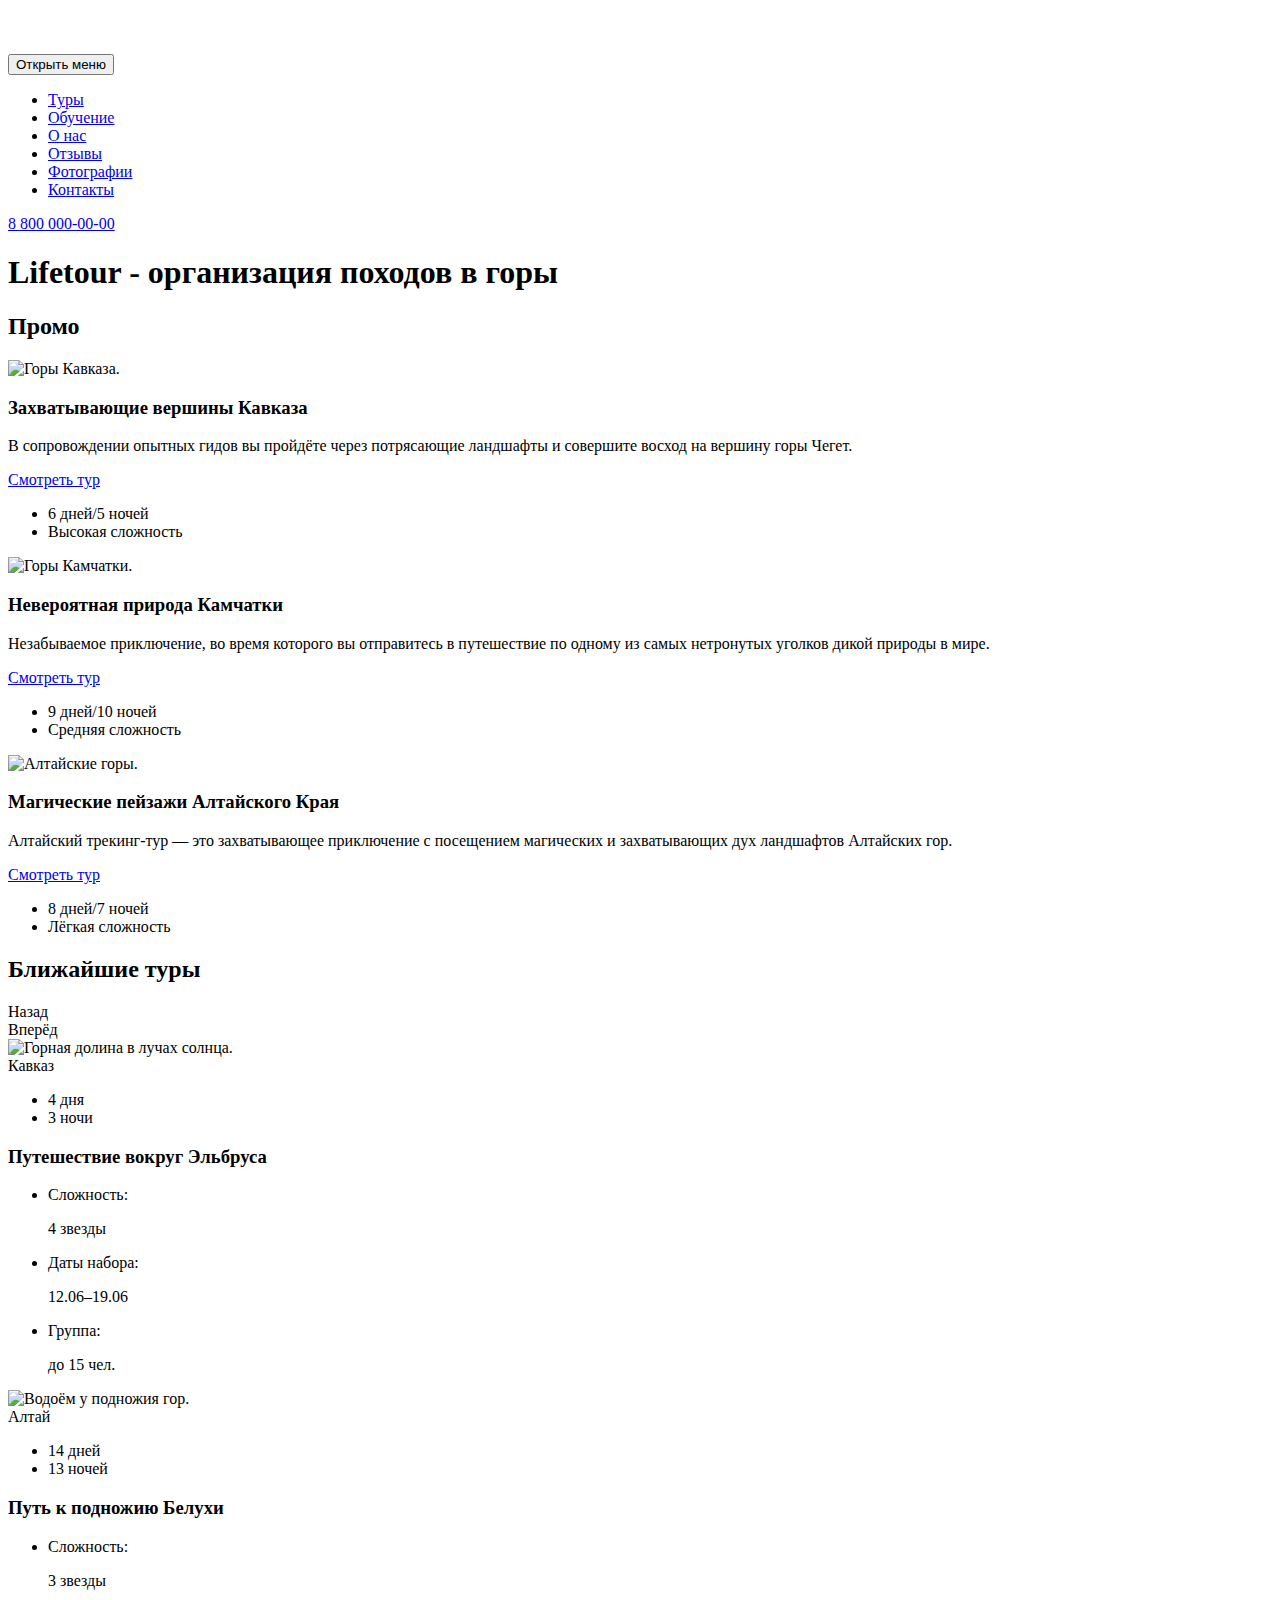
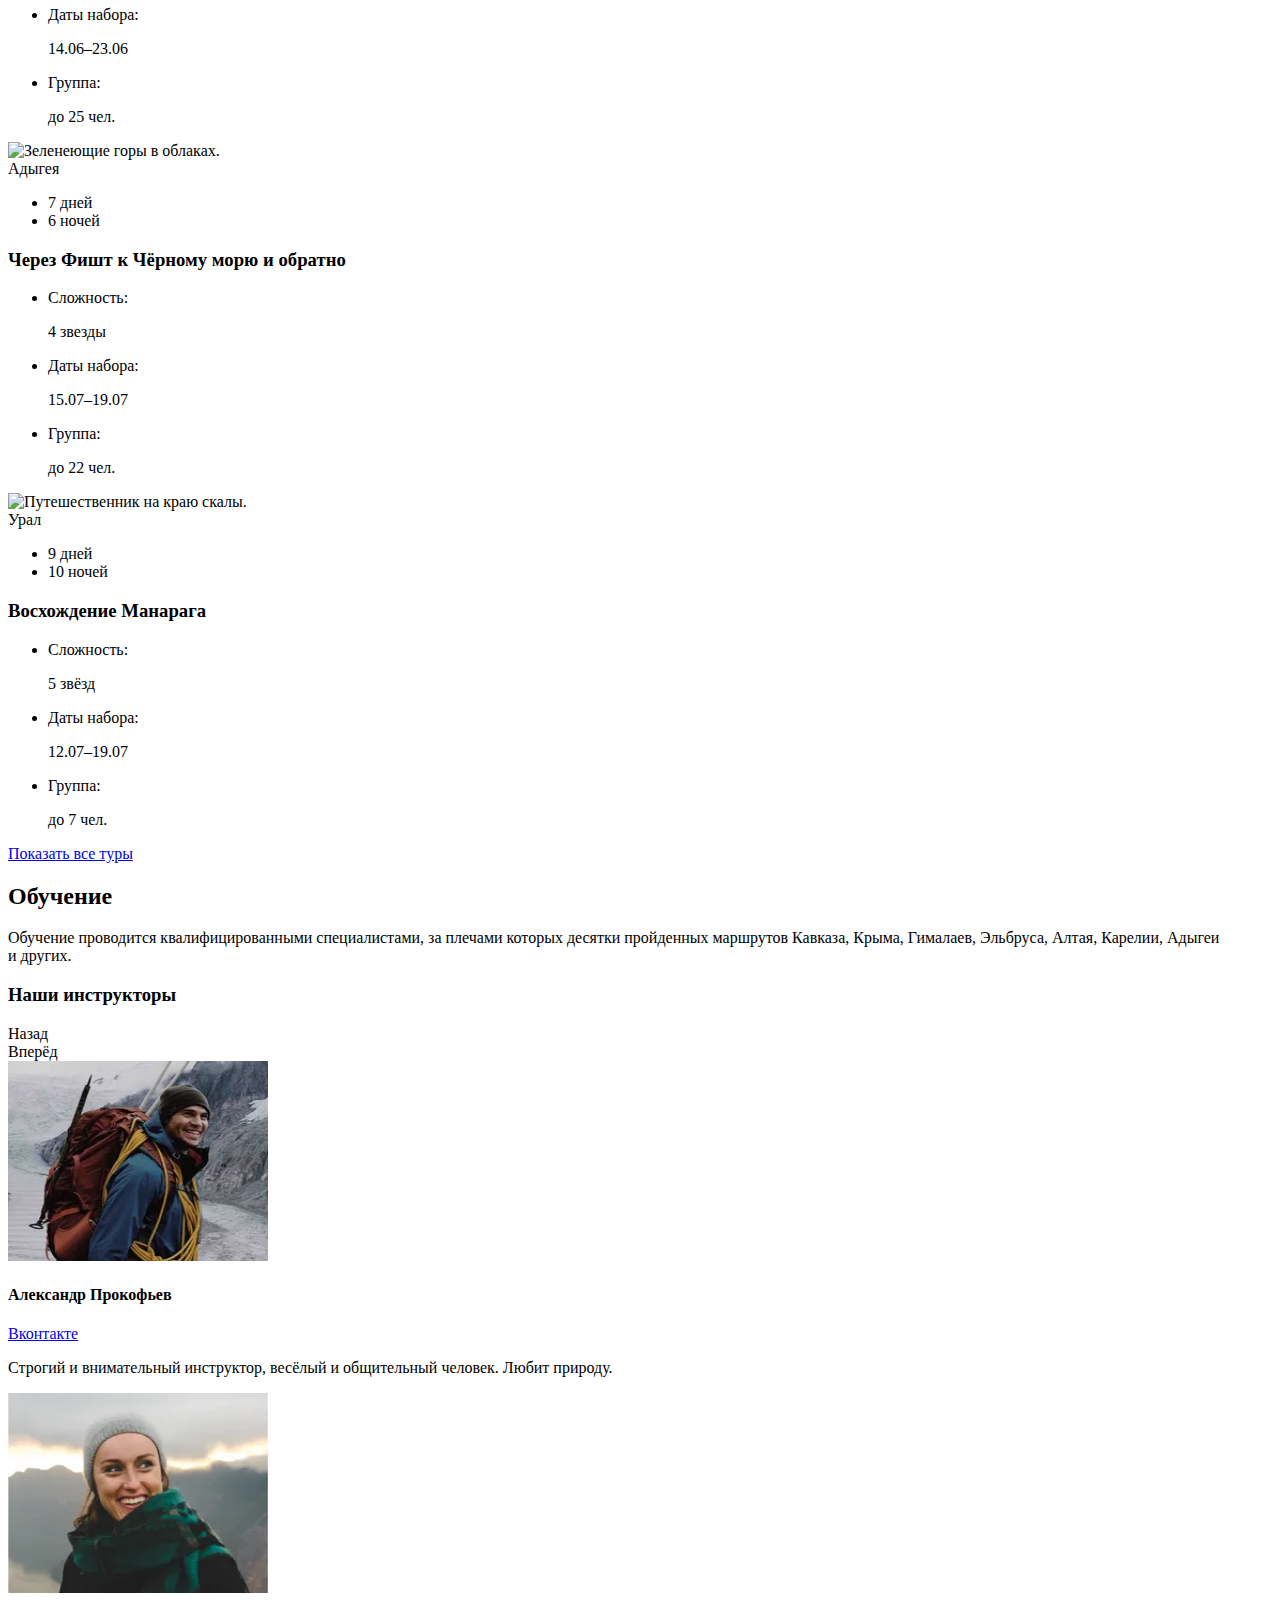
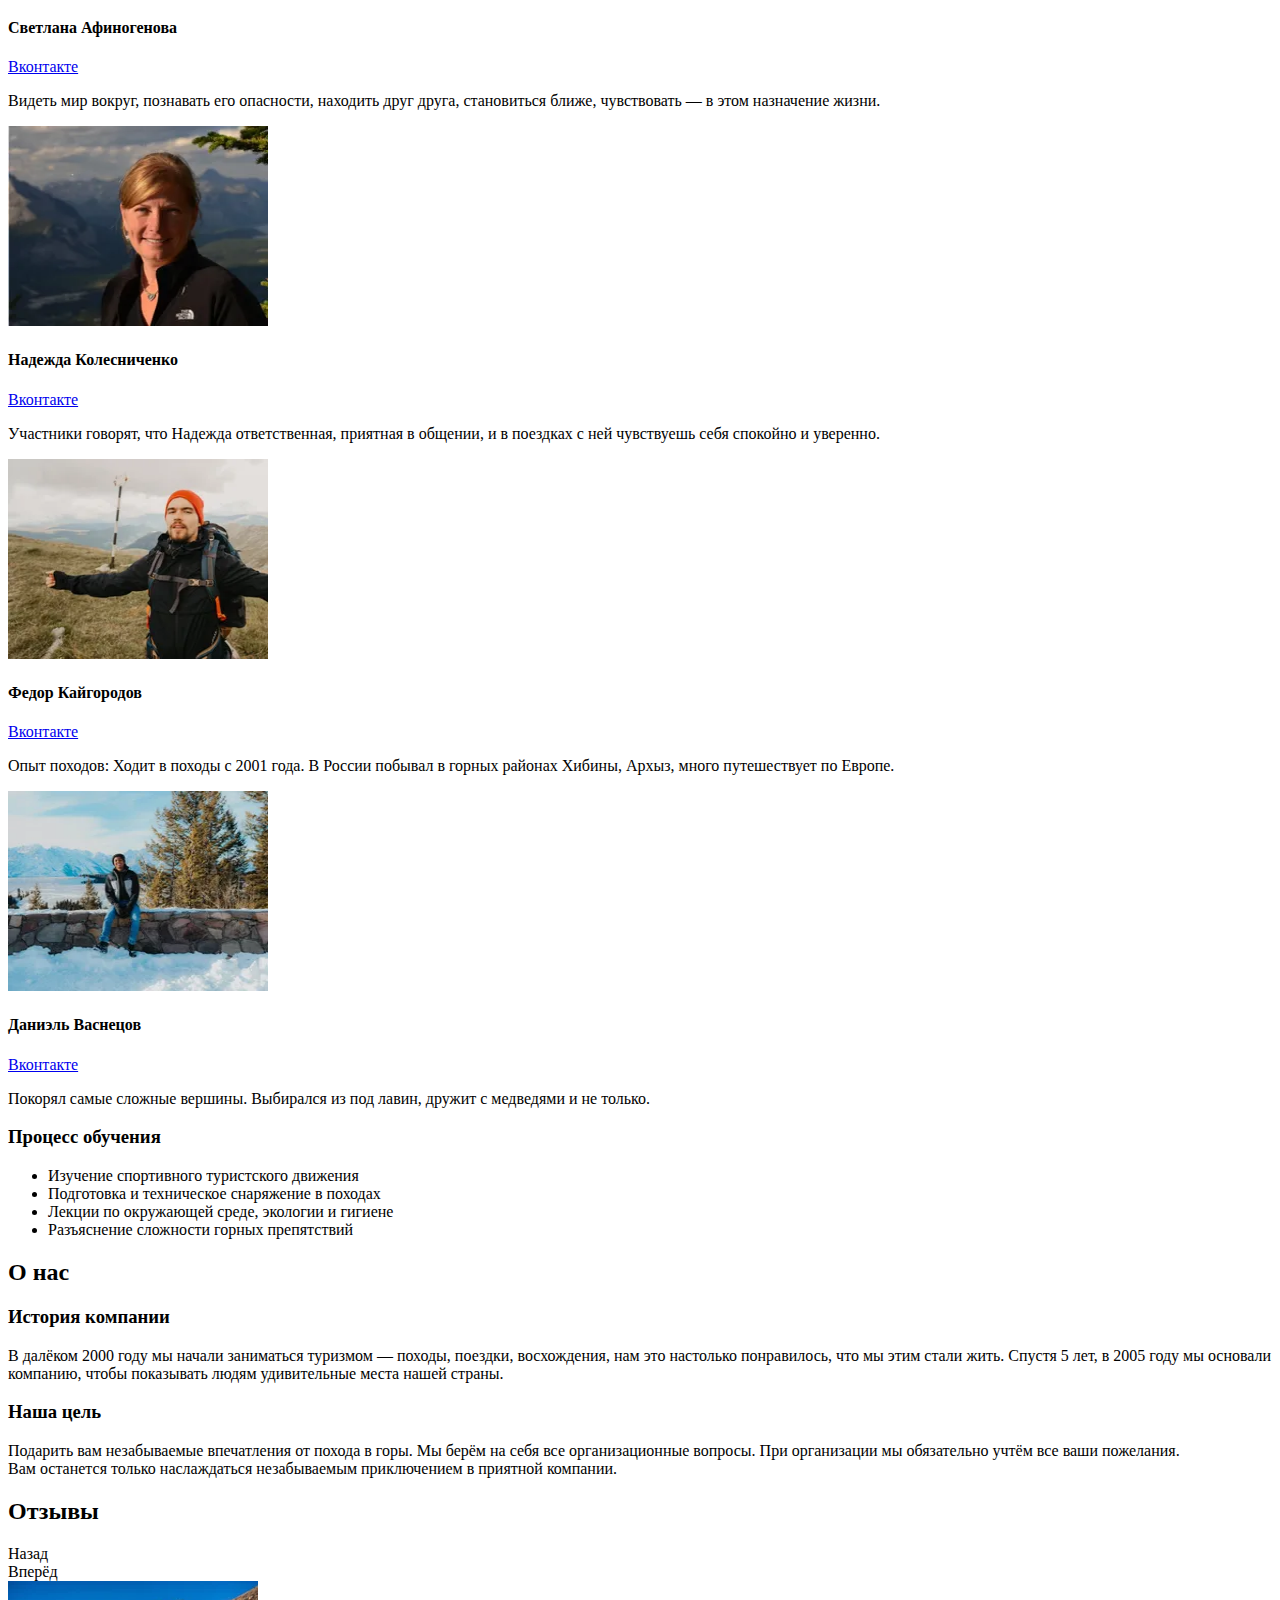
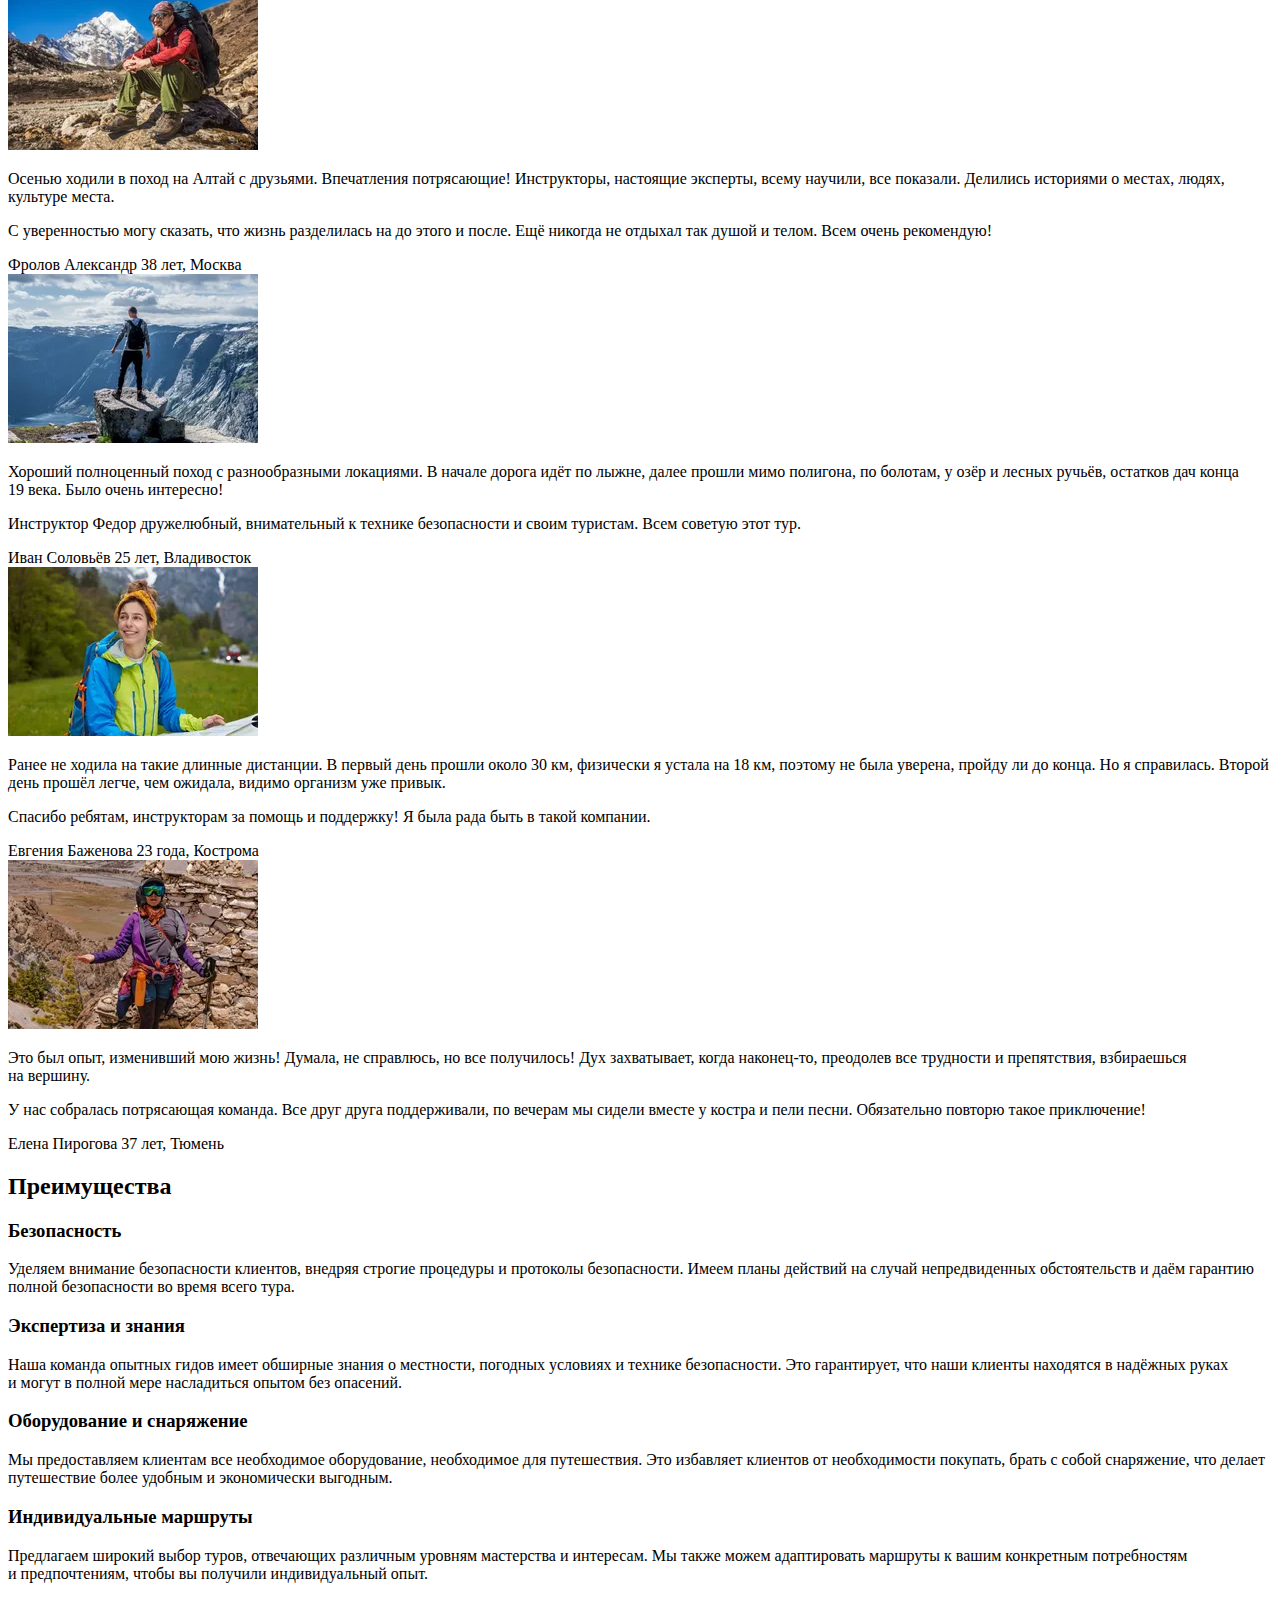
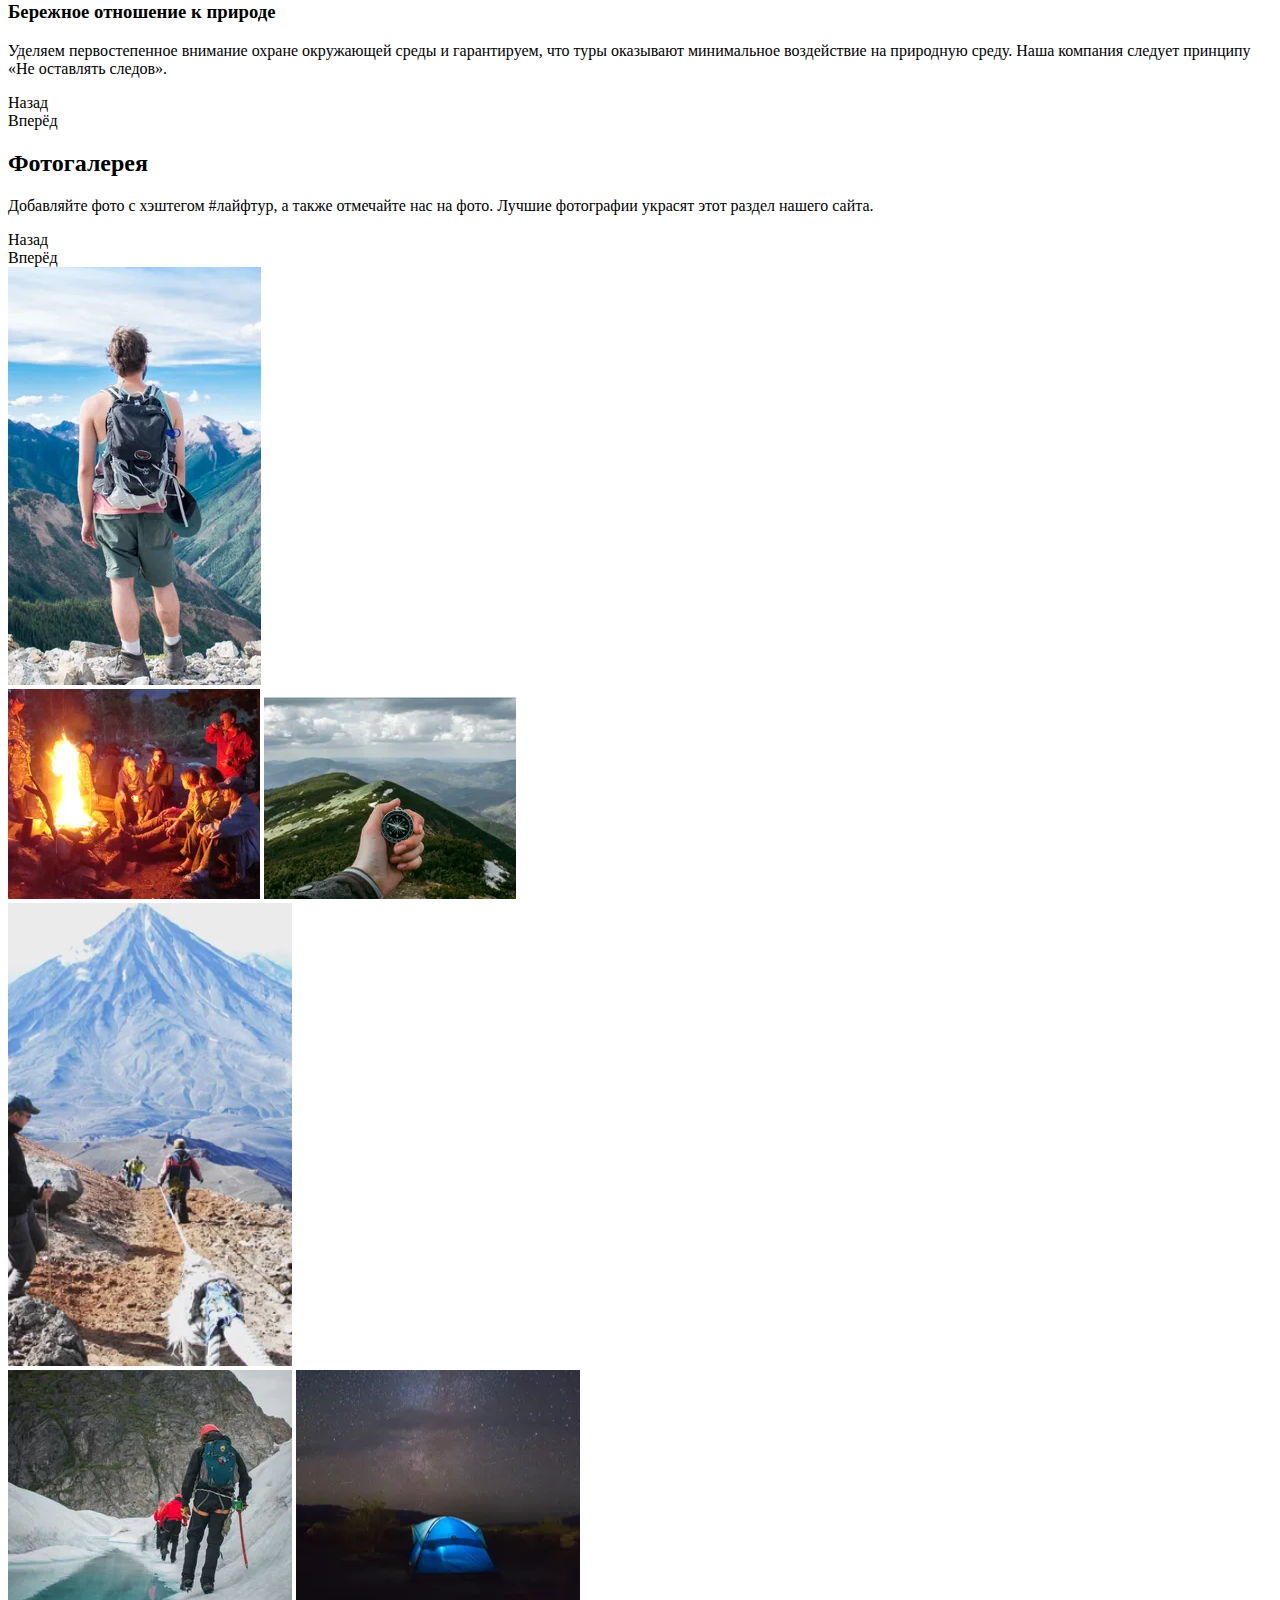
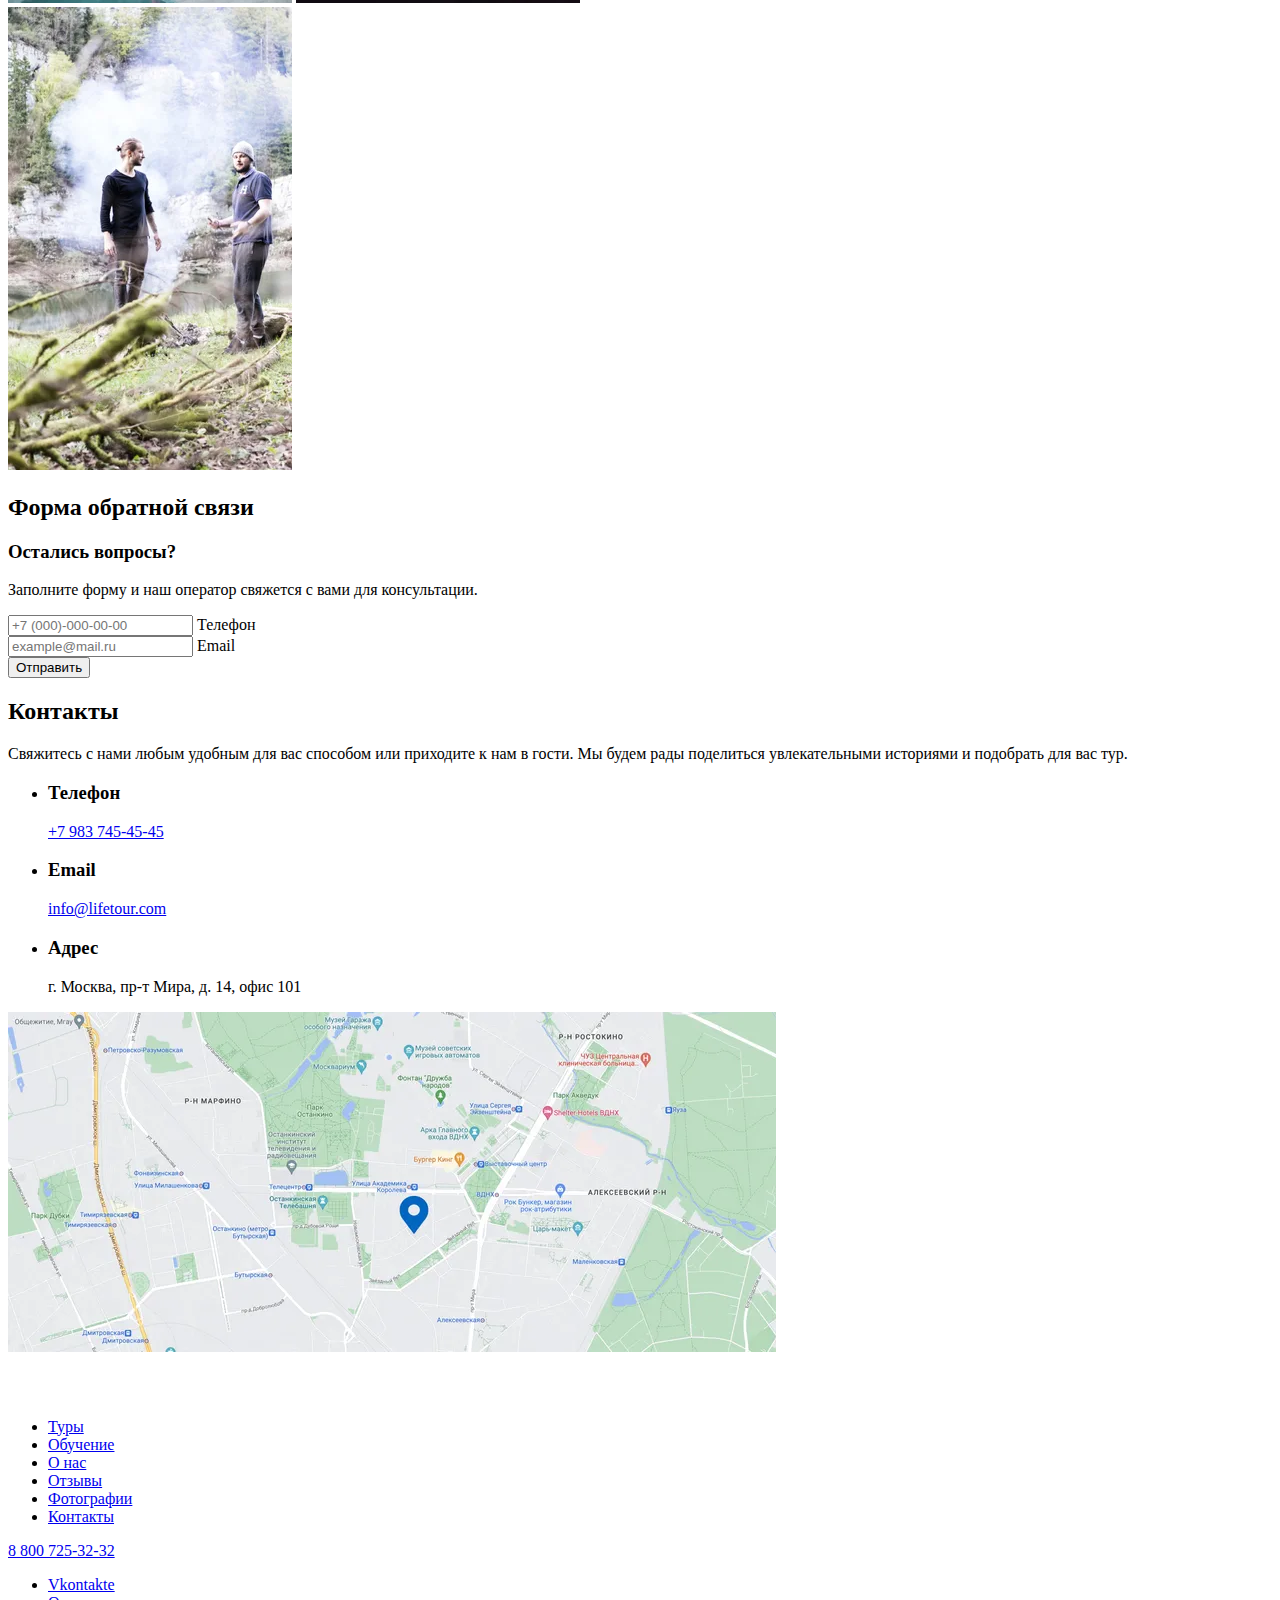
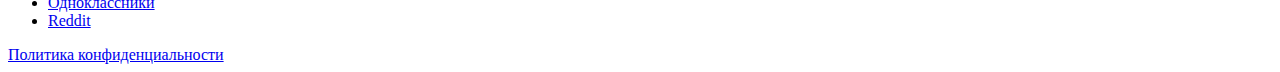
==== commit 09bfb006: "Вносит правки в проект" ====
--- a/source/index.html
+++ b/source/index.html
@@ -59,12 +59,12 @@
             <div class="promo__swiper-slide promo-slide swiper-slide">
               <div class="promo-slide__image">
                 <picture>
-                  <source media="(min-width: 1440px)" srcset="img/hero/Caucasus/hero-Caucasus-desktop@1x.webp 1x, img/hero/Caucasus/hero-Caucasus-desktop@2x.webp 2x" type="image/webp" width="1440" height="800">
-                  <source media="(min-width: 1440px)" srcset="img/hero/Caucasus/hero-Caucasus-desktop@1x.jpg 1x, img/hero/Caucasus/hero-Caucasus-desktop@2x.jpg 2x" type="image/jpeg" width="1440" height="800">
-                  <source media="(min-width: 768px)" srcset="img/hero/Caucasus/hero-Caucasus-tablet@1x.webp 1x, img/hero/Caucasus/hero-Caucasus-tablet@2x.webp 2x" type="image/webp" width="768" height="1034">
-                  <source media="(min-width: 768px)" srcset="img/hero/Caucasus/hero-Caucasus-tablet@1x.jpg 1x, img/hero/Caucasus/hero-Caucasus-tablet@2x.jpg 2x" type="image/jpeg" width="768" height="1034">
-                  <source media="(min-width: 320px)" srcset="img/hero/Caucasus/hero-Caucasus-mobile@1x.webp 1x, img/hero/Caucasus/hero-Caucasus-mobile@2x.webp 2x" type="image/webp" width="320" height="568">
-                  <img src="img/hero/Caucasus/hero-Caucasus-mobile@1x.jpg" srcset="img/hero/Caucasus/hero-Caucasus-mobile@2x.jpg 2x" alt="Горы Кавказа." width="320" height="568">
+                  <source media="(min-width: 1440px)" srcset="img/hero/caucasus/hero-caucasus-desktop@1x.webp 1x, img/hero/caucasus/hero-caucasus-desktop@2x.webp 2x" type="image/webp" width="1440" height="800">
+                  <source media="(min-width: 1440px)" srcset="img/hero/caucasus/hero-caucasus-desktop@1x.jpg 1x, img/hero/caucasus/hero-caucasus-desktop@2x.jpg 2x" type="image/jpeg" width="1440" height="800">
+                  <source media="(min-width: 768px)" srcset="img/hero/caucasus/hero-caucasus-tablet@1x.webp 1x, img/hero/caucasus/hero-caucasus-tablet@2x.webp 2x" type="image/webp" width="768" height="1034">
+                  <source media="(min-width: 768px)" srcset="img/hero/caucasus/hero-caucasus-tablet@1x.jpg 1x, img/hero/caucasus/hero-caucasus-tablet@2x.jpg 2x" type="image/jpeg" width="768" height="1034">
+                  <source srcset="img/hero/caucasus/hero-caucasus-mobile@1x.webp 1x, img/hero/caucasus/hero-caucasus-mobile@2x.webp 2x" type="image/webp" width="320" height="568">
+                  <img src="img/hero/caucasus/hero-caucasus-mobile@1x.jpg" srcset="img/hero/caucasus/hero-caucasus-mobile@2x.jpg 2x" alt="Горы Кавказа." width="320" height="568">
                 </picture>
               </div>
               <div class="promo-slide__text">
@@ -82,12 +82,12 @@
             <div class="promo__swiper-slide promo-slide swiper-slide">
               <div class="promo-slide__image">
                 <picture>
-                  <source media="(min-width: 1440px)" srcset="img/hero/Kamchatka/hero-Kamchatka-desktop@1x.webp 1x, img/hero/Kamchatka/hero-Kamchatka-desktop@2x.webp 2x" type="image/webp" width="1440" height="800">
-                  <source media="(min-width: 1440px)" srcset="img/hero/Kamchatka/hero-Kamchatka-desktop@1x.jpg 1x, img/hero/Kamchatka/hero-Kamchatka-desktop@2x.jpg 2x" type="image/jpeg" width="1440" height="800">
-                  <source media="(min-width: 768px)" srcset="img/hero/Kamchatka/hero-Kamchatka-tablet@1x.webp 1x, img/hero/Kamchatka/hero-Kamchatka-tablet@2x.webp 2x" type="image/webp" width="768" height="1034">
-                  <source media="(min-width: 768px)" srcset="img/hero/Kamchatka/hero-Kamchatka-tablet@1x.jpg 1x, img/hero/Kamchatka/hero-Kamchatka-tablet@2x.jpg 2x" type="image/jpeg" width="768" height="1034">
-                  <source media="(min-width: 320px)" srcset="img/hero/Kamchatka/hero-Kamchatka-mobile@1x.webp 1x, img/hero/Kamchatka/hero-Kamchatka-mobile@2x.webp 2x" type="image/webp" width="320" height="568">
-                  <img src="img/hero/Kamchatka/hero-Kamchatka-mobile@1x.jpg" srcset="img/hero/Kamchatka/hero-Kamchatka-mobile@2x.jpg 2x" alt="Горы Камчатки." width="320" height="568">
+                  <source media="(min-width: 1440px)" srcset="img/hero/kamchatka/hero-kamchatka-desktop@1x.webp 1x, img/hero/kamchatka/hero-kamchatka-desktop@2x.webp 2x" type="image/webp" width="1440" height="800">
+                  <source media="(min-width: 1440px)" srcset="img/hero/kamchatka/hero-kamchatka-desktop@1x.jpg 1x, img/hero/kamchatka/hero-kamchatka-desktop@2x.jpg 2x" type="image/jpeg" width="1440" height="800">
+                  <source media="(min-width: 768px)" srcset="img/hero/kamchatka/hero-kamchatka-tablet@1x.webp 1x, img/hero/kamchatka/hero-kamchatka-tablet@2x.webp 2x" type="image/webp" width="768" height="1034">
+                  <source media="(min-width: 768px)" srcset="img/hero/kamchatka/hero-kamchatka-tablet@1x.jpg 1x, img/hero/kamchatka/hero-kamchatka-tablet@2x.jpg 2x" type="image/jpeg" width="768" height="1034">
+                  <source srcset="img/hero/kamchatka/hero-kamchatka-mobile@1x.webp 1x, img/hero/kamchatka/hero-kamchatka-mobile@2x.webp 2x" type="image/webp" width="320" height="568">
+                  <img src="img/hero/kamchatka/hero-kamchatka-mobile@1x.jpg" srcset="img/hero/kamchatka/hero-kamchatka-mobile@2x.jpg 2x" alt="Горы Камчатки." width="320" height="568">
                 </picture>
               </div>
               <div class="promo-slide__text">
@@ -105,12 +105,12 @@
             <div class="promo__swiper-slide promo-slide swiper-slide">
               <div class="promo-slide__image">
                 <picture>
-                  <source media="(min-width: 1440px)" srcset="img/hero/Altai/hero-Altai-desktop@1x.webp 1x, img/hero/Altai/hero-Altai-desktop@2x.webp 2x" type="image/webp" width="1440" height="800">
-                  <source media="(min-width: 1440px)" srcset="img/hero/Altai/hero-Altai-desktop@1x.jpg 1x, img/hero/Altai/hero-Altai-desktop@2x.jpg 2x" type="image/jpeg" width="1440" height="800">
-                  <source media="(min-width: 768px)" srcset="img/hero/Altai/hero-Altai-tablet@1x.webp 1x, img/hero/Altai/hero-Altai-tablet@2x.webp 2x" type="image/webp" width="768" height="1034">
-                  <source media="(min-width: 768px)" srcset="img/hero/Altai/hero-Altai-tablet@1x.jpg 1x, img/hero/Altai/hero-Altai-tablet@2x.jpg 2x" type="image/jpeg" width="768" height="1034">
-                  <source media="(min-width: 320px)" srcset="img/hero/Altai/hero-Altai-mobile@1x.webp 1x, img/hero/Altai/hero-Altai-mobile@2x.webp 2x" type="image/webp" width="320" height="568">
-                  <img src="img/hero/Altai/hero-Altai-mobile@1x.jpg" srcset="img/hero/Altai/hero-Altai-mobile@2x.jpg 2x" alt="Алтайские горы." width="320" height="568">
+                  <source media="(min-width: 1440px)" srcset="img/hero/altai/hero-altai-desktop@1x.webp 1x, img/hero/altai/hero-altai-desktop@2x.webp 2x" type="image/webp" width="1440" height="800">
+                  <source media="(min-width: 1440px)" srcset="img/hero/altai/hero-altai-desktop@1x.jpg 1x, img/hero/altai/hero-altai-desktop@2x.jpg 2x" type="image/jpeg" width="1440" height="800">
+                  <source media="(min-width: 768px)" srcset="img/hero/altai/hero-altai-tablet@1x.webp 1x, img/hero/altai/hero-altai-tablet@2x.webp 2x" type="image/webp" width="768" height="1034">
+                  <source media="(min-width: 768px)" srcset="img/hero/altai/hero-altai-tablet@1x.jpg 1x, img/hero/altai/hero-altai-tablet@2x.jpg 2x" type="image/jpeg" width="768" height="1034">
+                  <source srcset="img/hero/altai/hero-altai-mobile@1x.webp 1x, img/hero/altai/hero-altai-mobile@2x.webp 2x" type="image/webp" width="320" height="568">
+                  <img src="img/hero/altai/hero-altai-mobile@1x.jpg" srcset="img/hero/altai/hero-altai-mobile@2x.jpg 2x" alt="Алтайские горы." width="320" height="568">
                 </picture>
               </div>
               <div class="promo-slide__text">
@@ -127,9 +127,9 @@
             </div>
           </div>
           <div class="promo__swiper-pagination swiper-pagination promo-swiper-pagination-js">
-            <span class="swiper-pagination-bullet" tabindex="0"></span>
-            <span class="swiper-pagination-bullet" tabindex="0"></span>
-            <span class="swiper-pagination-bullet" tabindex="0"></span>
+            <span class="swiper-pagination-bullet"></span>
+            <span class="swiper-pagination-bullet"></span>
+            <span class="swiper-pagination-bullet"></span>
           </div>
         </div>
       </div>
@@ -151,12 +151,12 @@
               <div class="tours__swiper-slide tours-slide swiper-slide">
                 <div class="tours-slide__image">
                   <picture>
-                    <source media="(min-width: 1440px)" srcset="img/tours/tours-Elbrus@1x.webp 1x, img/tours/tours-Elbrus@2x.webp 2x" type="image/webp" width="380" height="416">
-                    <source media="(min-width: 1440px)" srcset="img/tours/tours-Elbrus@1x.jpg 1x, img/tours/tours-Elbrus@2x.jpg 2x" type="image/jpeg" width="380" height="416">
-                    <source media="(min-width: 768px)" srcset="img/tours/tours-Elbrus@1x.webp 1x, img/tours/tours-Elbrus@2x.webp 2x" type="image/webp" width="330" height="416">
-                    <source media="(min-width: 768px)" srcset="img/tours/tours-Elbrus@1x.jpg 1x, img/tours/tours-Elbrus@2x.jpg 2x" type="image/jpeg" width="330" height="416">
-                    <source media="(min-width: 320px)" srcset="img/tours/tours-Elbrus@1x.webp 1x, img/tours/tours-Elbrus@2x.webp 2x" type="image/webp" width="290" height="416">
-                    <img src="img/tours/tours-Elbrus@1x.jpg" srcset="img/tours/tours-Elbrus@2x.jpg 2x" alt="Горная долина в лучах солнца." width="290" height="416">
+                    <source media="(min-width: 1440px)" srcset="img/tours/tours-elbrus@1x.webp 1x, img/tours/tours-elbrus@2x.webp 2x" type="image/webp" width="380" height="416">
+                    <source media="(min-width: 1440px)" srcset="img/tours/tours-elbrus@1x.jpg 1x, img/tours/tours-elbrus@2x.jpg 2x" type="image/jpeg" width="380" height="416">
+                    <source media="(min-width: 768px)" srcset="img/tours/tours-elbrus@1x.webp 1x, img/tours/tours-elbrus@2x.webp 2x" type="image/webp" width="330" height="416">
+                    <source media="(min-width: 768px)" srcset="img/tours/tours-elbrus@1x.jpg 1x, img/tours/tours-elbrus@2x.jpg 2x" type="image/jpeg" width="330" height="416">
+                    <source srcset="img/tours/tours-elbrus@1x.webp 1x, img/tours/tours-elbrus@2x.webp 2x" type="image/webp" width="290" height="416">
+                    <img src="img/tours/tours-elbrus@1x.jpg" srcset="img/tours/tours-elbrus@2x.jpg 2x" alt="Горная долина в лучах солнца." width="290" height="416">
                   </picture>
                 </div>
                 <div class="tours-slide__text tour">
@@ -196,15 +196,15 @@
               <div class="tours__swiper-slide tours-slide swiper-slide">
                 <div class="tours-slide__image">
                   <picture>
-                    <source media="(min-width: 1440px)" srcset="img/tours/tours-Belukha@1x.webp 1x, img/tours/tours-Belukha@2x.webp 2x" type="image/webp" width="380" height="416">
-                    <source media="(min-width: 1440px)" srcset="img/tours/tours-Belukha@1x.jpg 1x, img/tours/tours-Belukha@2x.jpg 2x" type="image/jpeg" width="380" height="416">
-                    <source media="(min-width: 768px)" srcset="img/tours/tours-Belukha@1x.webp 1x, img/tours/tours-Belukha@2x.webp 2x" type="image/webp" width="330" height="416">
-                    <source media="(min-width: 768px)" srcset="img/tours/tours-Belukha@1x.jpg 1x, img/tours/tours-Belukha@2x.jpg 2x" type="image/jpeg" width="330" height="416">
-                    <source media="(min-width: 320px)" srcset="img/tours/tours-Belukha@1x.webp 1x, img/tours/tours-Belukha@2x.webp 2x" type="image/webp" width="290" height="416">
-                    <img src="img/tours/tours-Belukha@1x.jpg" srcset="img/tours/tours-Belukha@2x.jpg 2x" alt="Водоём у подножия гор." width="290" height="416">
-                  </picture>
-                </div>
-                <div class="tours-slide__text">
+                    <source media="(min-width: 1440px)" srcset="img/tours/tours-belukha@1x.webp 1x, img/tours/tours-belukha@2x.webp 2x" type="image/webp" width="380" height="416">
+                    <source media="(min-width: 1440px)" srcset="img/tours/tours-belukha@1x.jpg 1x, img/tours/tours-belukha@2x.jpg 2x" type="image/jpeg" width="380" height="416">
+                    <source media="(min-width: 768px)" srcset="img/tours/tours-belukha@1x.webp 1x, img/tours/tours-belukha@2x.webp 2x" type="image/webp" width="330" height="416">
+                    <source media="(min-width: 768px)" srcset="img/tours/tours-belukha@1x.jpg 1x, img/tours/tours-belukha@2x.jpg 2x" type="image/jpeg" width="330" height="416">
+                    <source srcset="img/tours/tours-belukha@1x.webp 1x, img/tours/tours-belukha@2x.webp 2x" type="image/webp" width="290" height="416">
+                    <img src="img/tours/tours-belukha@1x.jpg" srcset="img/tours/tours-belukha@2x.jpg 2x" alt="Водоём у подножия гор." width="290" height="416">
+                  </picture>
+                </div>
+                <div class="tours-slide__text tour">
                   <div class="tour__tags-wrapper">
                     <div class="tour__tag-location">Алтай</div>
                     <ul class="tour__tags-list list-reset">
@@ -241,20 +241,20 @@
               <div class="tours__swiper-slide tours-slide swiper-slide">
                 <div class="tours-slide__image">
                   <picture>
-                    <source media="(min-width: 1440px)" srcset="img/tours/tours-Fisht@1x.webp 1x, img/tours/tours-Fisht@2x.webp 2x" type="image/webp" width="380" height="416">
-                    <source media="(min-width: 1440px)" srcset="img/tours/tours-Fisht@1x.jpg 1x, img/tours/tours-Fisht@2x.jpg 2x" type="image/jpeg" width="380" height="416">
-                    <source media="(min-width: 768px)" srcset="img/tours/tours-Fisht@1x.webp 1x, img/tours/tours-Fisht@2x.webp 2x" type="image/webp" width="330" height="416">
-                    <source media="(min-width: 768px)" srcset="img/tours/tours-Fisht@1x.jpg 1x, img/tours/tours-Fisht@2x.jpg 2x" type="image/jpeg" width="330" height="416">
-                    <source media="(min-width: 320px)" srcset="img/tours/tours-Fisht@1x.webp 1x, img/tours/tours-Fisht@2x.webp 2x" type="image/webp" width="290" height="416">
-                    <img src="img/tours/tours-Fisht@1x.jpg" srcset="img/tours/tours-Fisht@2x.jpg 2x" alt="Зеленеющие горы в облаках." width="290" height="416">
-                  </picture>
-                </div>
-                <div class="tours-slide__text">
+                    <source media="(min-width: 1440px)" srcset="img/tours/tours-fisht@1x.webp 1x, img/tours/tours-fisht@2x.webp 2x" type="image/webp" width="380" height="416">
+                    <source media="(min-width: 1440px)" srcset="img/tours/tours-fisht@1x.jpg 1x, img/tours/tours-fisht@2x.jpg 2x" type="image/jpeg" width="380" height="416">
+                    <source media="(min-width: 768px)" srcset="img/tours/tours-fisht@1x.webp 1x, img/tours/tours-fisht@2x.webp 2x" type="image/webp" width="330" height="416">
+                    <source media="(min-width: 768px)" srcset="img/tours/tours-fisht@1x.jpg 1x, img/tours/tours-fisht@2x.jpg 2x" type="image/jpeg" width="330" height="416">
+                    <source srcset="img/tours/tours-fisht@1x.webp 1x, img/tours/tours-fisht@2x.webp 2x" type="image/webp" width="290" height="416">
+                    <img src="img/tours/tours-fisht@1x.jpg" srcset="img/tours/tours-fisht@2x.jpg 2x" alt="Зеленеющие горы в облаках." width="290" height="416">
+                  </picture>
+                </div>
+                <div class="tours-slide__text tour">
                   <div class="tour__tags-wrapper">
                     <div class="tour__tag-location">Адыгея</div>
                     <ul class="tour__tags-list list-reset">
-                      <p class="tour__tags-item tour__tags-item--day">7 дней</p>
-                      <p class="tour__tags-item tour__tags-item--night">6 ночей</p>
+                      <li class="tour__tags-item tour__tags-item--day">7 дней</li>
+                      <li class="tour__tags-item tour__tags-item--night">6 ночей</li>
                     </ul>
                   </div>
                   <h3 class="tour__title">Через Фишт к Чёрному морю и обратно</h3>
@@ -286,20 +286,20 @@
               <div class="tours__swiper-slide tours-slide swiper-slide">
                 <div class="tours-slide__image">
                   <picture>
-                    <source media="(min-width: 1440px)" srcset="img/tours/tours-Manaraga@1x.webp 1x, img/tours/tours-Manaraga@2x.webp 2x" type="image/webp" width="380" height="416">
-                    <source media="(min-width: 1440px)" srcset="img/tours/tours-Manaraga@1x.jpg 1x, img/tours/tours-Manaraga@2x.jpg 2x" type="image/jpeg" width="380" height="416">
-                    <source media="(min-width: 768px)" srcset="img/tours/tours-Manaraga@1x.webp 1x, img/tours/tours-Manaraga@2x.webp 2x" type="image/webp" width="330" height="416">
-                    <source media="(min-width: 768px)" srcset="img/tours/tours-Manaraga@1x.jpg 1x, img/tours/tours-Manaraga@2x.jpg 2x" type="image/jpeg" width="330" height="416">
-                    <source media="(min-width: 320px)" srcset="img/tours/tours-Manaraga@1x.webp 1x, img/tours/tours-Manaraga@2x.webp 2x" type="image/webp" width="290" height="416">
-                    <img src="img/tours/tours-Manaraga@1x.jpg" srcset="img/tours/tours-Manaraga@2x.jpg 2x" alt="Путешественник на краю скалы." width="290" height="416">
-                  </picture>
-                </div>
-                <div class="tours-slide__text">
+                    <source media="(min-width: 1440px)" srcset="img/tours/tours-manaraga@1x.webp 1x, img/tours/tours-manaraga@2x.webp 2x" type="image/webp" width="380" height="416">
+                    <source media="(min-width: 1440px)" srcset="img/tours/tours-manaraga@1x.jpg 1x, img/tours/tours-manaraga@2x.jpg 2x" type="image/jpeg" width="380" height="416">
+                    <source media="(min-width: 768px)" srcset="img/tours/tours-manaraga@1x.webp 1x, img/tours/tours-manaraga@2x.webp 2x" type="image/webp" width="330" height="416">
+                    <source media="(min-width: 768px)" srcset="img/tours/tours-manaraga@1x.jpg 1x, img/tours/tours-manaraga@2x.jpg 2x" type="image/jpeg" width="330" height="416">
+                    <source srcset="img/tours/tours-manaraga@1x.webp 1x, img/tours/tours-manaraga@2x.webp 2x" type="image/webp" width="290" height="416">
+                    <img src="img/tours/tours-manaraga@1x.jpg" srcset="img/tours/tours-manaraga@2x.jpg 2x" alt="Путешественник на краю скалы." width="290" height="416">
+                  </picture>
+                </div>
+                <div class="tours-slide__text tour">
                   <div class="tour__tags-wrapper">
                     <div class="tour__tag-location">Урал</div>
                     <ul class="tour__tags-list list-reset">
-                      <p class="tour__tags-item tour__tags-item--day">9 дней</p>
-                      <p class="tour__tags-item tour__tags-item--night">10 ночей</p>
+                      <li class="tour__tags-item tour__tags-item--day">9 дней</li>
+                      <li class="tour__tags-item tour__tags-item--night">10 ночей</li>
                     </ul>
                   </div>
                   <h3 class="tour__title">Восхождение Манарага</h3>
@@ -498,9 +498,7 @@
                   </div>
                   <div class="reviews-slide__text review">
                     <div class="review__text">
-                      <p>Хороший полноценный поход  -с разнообразными локациями.  -В начале дорога идёт по лыжне, далее прошли мимо полигона, по болотам, у озёр и лесных ручьёв, остатков дач конца 19 века.
+                      <p>Хороший полноценный поход с разнообразными локациями. В начале дорога идёт по лыжне, далее прошли мимо полигона, по болотам, у озёр и лесных ручьёв, остатков дач конца 19 века.
                         Было очень интересно!</p>
                       <p>Инструктор Федор дружелюбный, внимательный к технике безопасности и своим туристам.
                         Всем советую этот тур.</p>
@@ -572,7 +570,7 @@
               <div class="advantages__swiper-slide advantages-slide swiper-slide">
                 <div class="advantages-slide__wrapper advantage advantage--knowledge">
                   <h3>Экспертиза и знания</h3>
-                  <p>Наша команда опытных гидов имеет обширные знания о местности, погодных условиях и технике безопасности. Это гарантирует, что наши клиенты находятся в надёжных руках и могут в полной мере насладиться опытом без опасений.</p>
+                  <p>Наша команда опытных гидов имеет обширные знания о местности, погодных условиях и технике безопасности. Это&nbsp;гарантирует, что наши клиенты находятся в надёжных руках и могут в полной мере насладиться опытом без опасений.</p>
                 </div>
               </div>
               <div class="advantages__swiper-slide advantages-slide swiper-slide">
@@ -627,40 +625,54 @@
             <div class="gallery__swiper-wrapper swiper-wrapper">
               <div class="gallery__swiper-slide gallery-slide swiper-slide gallery-slide--big">
                 <picture>
-                  <source srcset="img/gallery/gallery-1@1x.webp 1x, img/gallery/gallery-1@2x.webp 2x" type="image/webp" width="284" height="463">
-                  <img src="img/gallery/gallery-1@1x.jpg" srcset="img/gallery/gallery-1@2x.jpg 2x" alt="Путешественник на фоне горных вершин." width="284" height="463">
+                  <source media="(min-width: 1440px)" srcset="img/gallery/gallery-1-desktop@1x.webp 1x, img/gallery/gallery-1-desktop@2x.webp 2x" type="image/webp" width="284" height="463">
+                  <source media="(min-width: 1440px)" srcset="img/gallery/gallery-1-desktop@1x.jpg 1x, img/gallery/gallery-1-desktop@2x.jpg 2x" type="image/jpeg" width="284" height="463">
+                  <source media="(min-width: 768px)" srcset="img/gallery/gallery-1-tablet@1x.webp 1x, img/gallery/gallery-1-tablet@2x.webp 2x" type="image/webp" width="253" height="418">
+                  <source media="(min-width: 768px)" srcset="img/gallery/gallery-1-tablet@1x.jpg 1x, img/gallery/gallery-1-tablet@2x.jpg 2x" type="image/jpeg" width="253" height="418">
+                  <source srcset="img/gallery/gallery-1-mobile@1x.webp 1x, img/gallery/gallery-1-mobile@2x.webp 2x" type="image/webp" width="158" height="266">
+                  <img src="img/gallery/gallery-1-mobile@1x.jpg" srcset="img/gallery/gallery-1-mobile@2x.jpg 2x" alt="Путешественник на фоне горных вершин." width="158" height="266">
                 </picture>
               </div>
               <div class="gallery__swiper-slide gallery-slide swiper-slide gallery-slide--small">
                 <picture>
-                  <source srcset="img/gallery/gallery-2@1x.webp 1x, img/gallery/gallery-2@2x.webp 2x" type="image/webp" width="284" height="233">
-                  <img src="img/gallery/gallery-2@1x.jpg" srcset="img/gallery/gallery-2@2x.jpg 2x" alt="Компания у костра." width="284" height="233">
-                </picture>
-                <picture>
-                  <source srcset="img/gallery/gallery-3@1x.webp 1x, img/gallery/gallery-3@2x.webp 2x" type="image/webp" width="284" height="233">
-                  <img src="img/gallery/gallery-3@1x.jpg" srcset="img/gallery/gallery-3@2x.jpg 2x" alt="Компас на фоне зеленеющих горных вершин." width="284" height="233">
+                  <source media="(min-width: 1440px)" srcset="img/gallery/gallery-2-desktop@1x.webp 1x, img/gallery/gallery-2-desktop@2x.webp 2x" type="image/webp" width="284" height="233">
+                  <source media="(min-width: 1440px)" srcset="img/gallery/gallery-2-desktop@1x.jpg 1x, img/gallery/gallery-2-desktop@2x.jpg 2x" type="image/jpeg" width="284" height="233">
+                  <source media="(min-width: 768px)" srcset="img/gallery/gallery-2-tablet@1x.webp 1x, img/gallery/gallery-2-tablet@2x.webp 2x" type="image/webp" width="252" height="210">
+                  <source media="(min-width: 768px)" srcset="img/gallery/gallery-2-tablet@1x.jpg 1x, img/gallery/gallery-2-tablet@2x.jpg 2x" type="image/jpeg" width="252" height="210">
+                  <source srcset="img/gallery/gallery-2-mobile@1x.webp 1x, img/gallery/gallery-2-mobile@2x.webp 2x" type="image/webp" width="157" height="135">
+                  <img src="img/gallery/gallery-2-mobile@1x.jpg" srcset="img/gallery/gallery-2-mobile@2x.jpg 2x" alt="Компания у костра." width="157" height="135">
+                </picture>
+                <picture>
+                  <source media="(min-width: 1440px)" srcset="img/gallery/gallery-3-desktop@1x.webp 1x, img/gallery/gallery-3-desktop@2x.webp 2x" type="image/webp" width="284" height="223">
+                  <source media="(min-width: 1440px)" srcset="img/gallery/gallery-3-desktop@1x.jpg 1x, img/gallery/gallery-3-desktop@2x.jpg 2x" type="image/jpeg" width="284" height="223">
+                  <source media="(min-width: 768px)" srcset="img/gallery/gallery-3-tablet@1x.webp 1x, img/gallery/gallery-3-tablet@2x.webp 2x" type="image/webp" width="252" height="202">
+                  <source media="(min-width: 768px)" srcset="img/gallery/gallery-3-tablet@1x.jpg 1x, img/gallery/gallery-3-tablet@2x.jpg 2x" type="image/jpeg" width="252" height="202">
+                  <source srcset="img/gallery/gallery-3-mobile@1x.webp 1x, img/gallery/gallery-3-mobile@2x.webp 2x" type="image/webp" width="157" height="125">
+                  <img src="img/gallery/gallery-3-mobile@1x.jpg" srcset="img/gallery/gallery-3-mobile@2x.jpg 2x" alt="Компас на фоне зеленеющих горных вершин." width="157" height="125">
                 </picture>
               </div>
               <div class="gallery__swiper-slide gallery-slide swiper-slide gallery-slide--big">
                 <picture>
-                  <source srcset="img/gallery/gallery-4@1x.webp 1x, img/gallery/gallery-4@2x.webp 2x" type="image/webp" width="284" height="463">
-                  <img src="img/gallery/gallery-4@1x.jpg" srcset="img/gallery/gallery-4@2x.jpg 2x" alt="Отряд путешественников спускается со склона горы." width="284" height="463">
+                  <source media="(min-width: 1440px)" srcset="img/gallery/gallery-4-desktop@1x.webp 1x, img/gallery/gallery-4-desktop@2x.webp 2x" type="image/webp" width="284" height="463">
+                  <source media="(min-width: 1440px)" srcset="img/gallery/gallery-4-desktop@1x.jpg 1x, img/gallery/gallery-4-desktop@2x.jpg 2x" type="image/jpeg" width="284" height="463">
+                  <source srcset="img/gallery/gallery-4-tablet@1x.webp 1x, img/gallery/gallery-4-tablet@2x.webp 2x" type="image/webp" width="284" height="463">
+                  <img src="img/gallery/gallery-4-tablet@1x.jpg" srcset="img/gallery/gallery-4-tablet@2x.jpg 2x" alt="Отряд путешественников спускается со склона горы." width="284" height="463">
                 </picture>
               </div>
               <div class="gallery__swiper-slide gallery-slide swiper-slide gallery-slide--small">
                 <picture>
-                  <source srcset="img/gallery/gallery-5@1x.webp 1x, img/gallery/gallery-5@2x.webp 2x" type="image/webp" width="284" height="233">
-                  <img src="img/gallery/gallery-5@1x.jpg" srcset="img/gallery/gallery-5@2x.jpg 2x" alt="Путешествие вдоль замерзшей реки." width="284" height="233">
-                </picture>
-                <picture>
-                  <source srcset="img/gallery/gallery-6@1x.webp 1x, img/gallery/gallery-6@2x.webp 2x" type="image/webp" width="284" height="233">
-                  <img src="img/gallery/gallery-6@1x.jpg" srcset="img/gallery/gallery-6@2x.jpg 2x" alt="Походная палатка под ночным звездным небом." width="284" height="233">
+                  <source srcset="img/gallery/gallery-5-desktop@1x.webp 1x, img/gallery/gallery-5-desktop@2x.webp 2x" type="image/webp" width="284" height="233">
+                  <img src="img/gallery/gallery-5-desktop@1x.jpg" srcset="img/gallery/gallery-5-desktop@2x.jpg 2x" alt="Путешествие вдоль замерзшей реки." width="284" height="233">
+                </picture>
+                <picture>
+                  <source srcset="img/gallery/gallery-6-desktop@1x.webp 1x, img/gallery/gallery-6-desktop@2x.webp 2x" type="image/webp" width="284" height="233">
+                  <img src="img/gallery/gallery-6-desktop@1x.jpg" srcset="img/gallery/gallery-6-desktop@2x.jpg 2x" alt="Походная палатка под ночным звездным небом." width="284" height="233">
                 </picture>
               </div>
               <div class="gallery__swiper-slide gallery-slide swiper-slide gallery-slide--big">
                 <picture>
-                  <source srcset="img/gallery/gallery-7@1x.webp 1x, img/gallery/gallery-7@2x.webp 2x" type="image/webp" width="284" height="463">
-                  <img src="img/gallery/gallery-7@1x.jpg" srcset="img/gallery/gallery-7@2x.jpg 2x" alt="Путешественники разводят костер на опушке леса." width="284" height="463">
+                  <source srcset="img/gallery/gallery-7-desktop@1x.webp 1x, img/gallery/gallery-7-desktop@2x.webp 2x" type="image/webp" width="284" height="463">
+                  <img src="img/gallery/gallery-7-desktop@1x.jpg" srcset="img/gallery/gallery-7-desktop@2x.jpg 2x" alt="Путешественники разводят костер на опушке леса." width="284" height="463">
                 </picture>
               </div>
             </div>
@@ -675,16 +687,16 @@
           <h3>Остались вопросы?</h3>
           <p>Заполните форму и наш оператор свяжется с вами&nbsp;для консультации.</p>
         </div>
-        <form class="feedback__form feedback-form" action="https://echo.htmlacademy.ru" method="post">
+        <form class="feedback__form feedback-form feedback-form-js" action="https://echo.htmlacademy.ru" method="post">
           <div class="feedback-form__input-wrapper">
-            <input class="feedback-form__input" type="tel" id="phone" name="phone" placeholder="+7 (000)-000-00-00" pattern="^[^a-zA-Zа-яА-ЯёЁ]+$" required>
+            <input class="feedback-form__input feedback-input-js" type="tel" id="phone" name="phone" placeholder="+7 (000)-000-00-00" pattern="^[^a-zA-Zа-яА-ЯёЁ]+$" required>
             <label class="feedback-form__label" for="phone">Телефон</label>
           </div>
           <div class="feedback-form__input-wrapper">
-            <input class="feedback-form__input" type="email" id="email" name="email" placeholder="example@mail.ru" required>
-            <label class="feedback-form__label" for="email">Email</label>
-          </div>
-          <button class="feedback-form__button button" type="submit">Отправить</button>
+            <input class="feedback-form__input feedback-input-js" type="text" id="email" name="email" placeholder="example@mail.ru" pattern="^([a-zA-Z0-9_\-\.а-яА-ЯёЁ]+)@((\[[0-9]{1,3}\.[0-9]{1,3}\.[0-9]{1,3}\.)|(([a-zA-Z0-9а-яА-ЯёЁ\-]+\.)+))([a-zA-Zа-яА-ЯёЁ]{2,4}|[0-9]{1,3})(\]?)$" required>
+            <label class=" feedback-form__label" for="email">Email</label>
+          </div>
+          <button class="feedback-form__button button feedback-button-js" type="submit">Отправить</button>
         </form>
       </div>
     </section>
@@ -716,7 +728,7 @@
             <source media="(min-width: 1440px)" srcset="img/map/map-desktop@1x.png 1x, img/map/map-desktop@2x.png 2x" type="image/png" width="600" height="324">
             <source media="(min-width: 768px)" srcset="img/map/map-tablet@1x.webp 1x, img/map/map-tablet@2x.webp 2x" type="image/webp" width="768" height="340">
             <source media="(min-width: 768px)" srcset="img/map/map-tablet@1x.png 1x, img/map/map-tablet@2x.png 2x" type="image/png" width="768" height="340">
-            <source media="(min-width: 320px)" srcset="img/map/map-mobile@1x.webp 1x, img/map/map-mobile@2x.webp 2x" type="image/webp" width="320" height="343">
+            <source srcset="img/map/map-mobile@1x.webp 1x, img/map/map-mobile@2x.webp 2x" type="image/webp" width="320" height="343">
             <img src="img/map/map-mobile@1x.png" srcset="img/map/map-mobile@2x.png 2x" alt="Карта с меткой, указывающей местоположение Lifetour." width="320" height="343">
           </picture>
         </div>
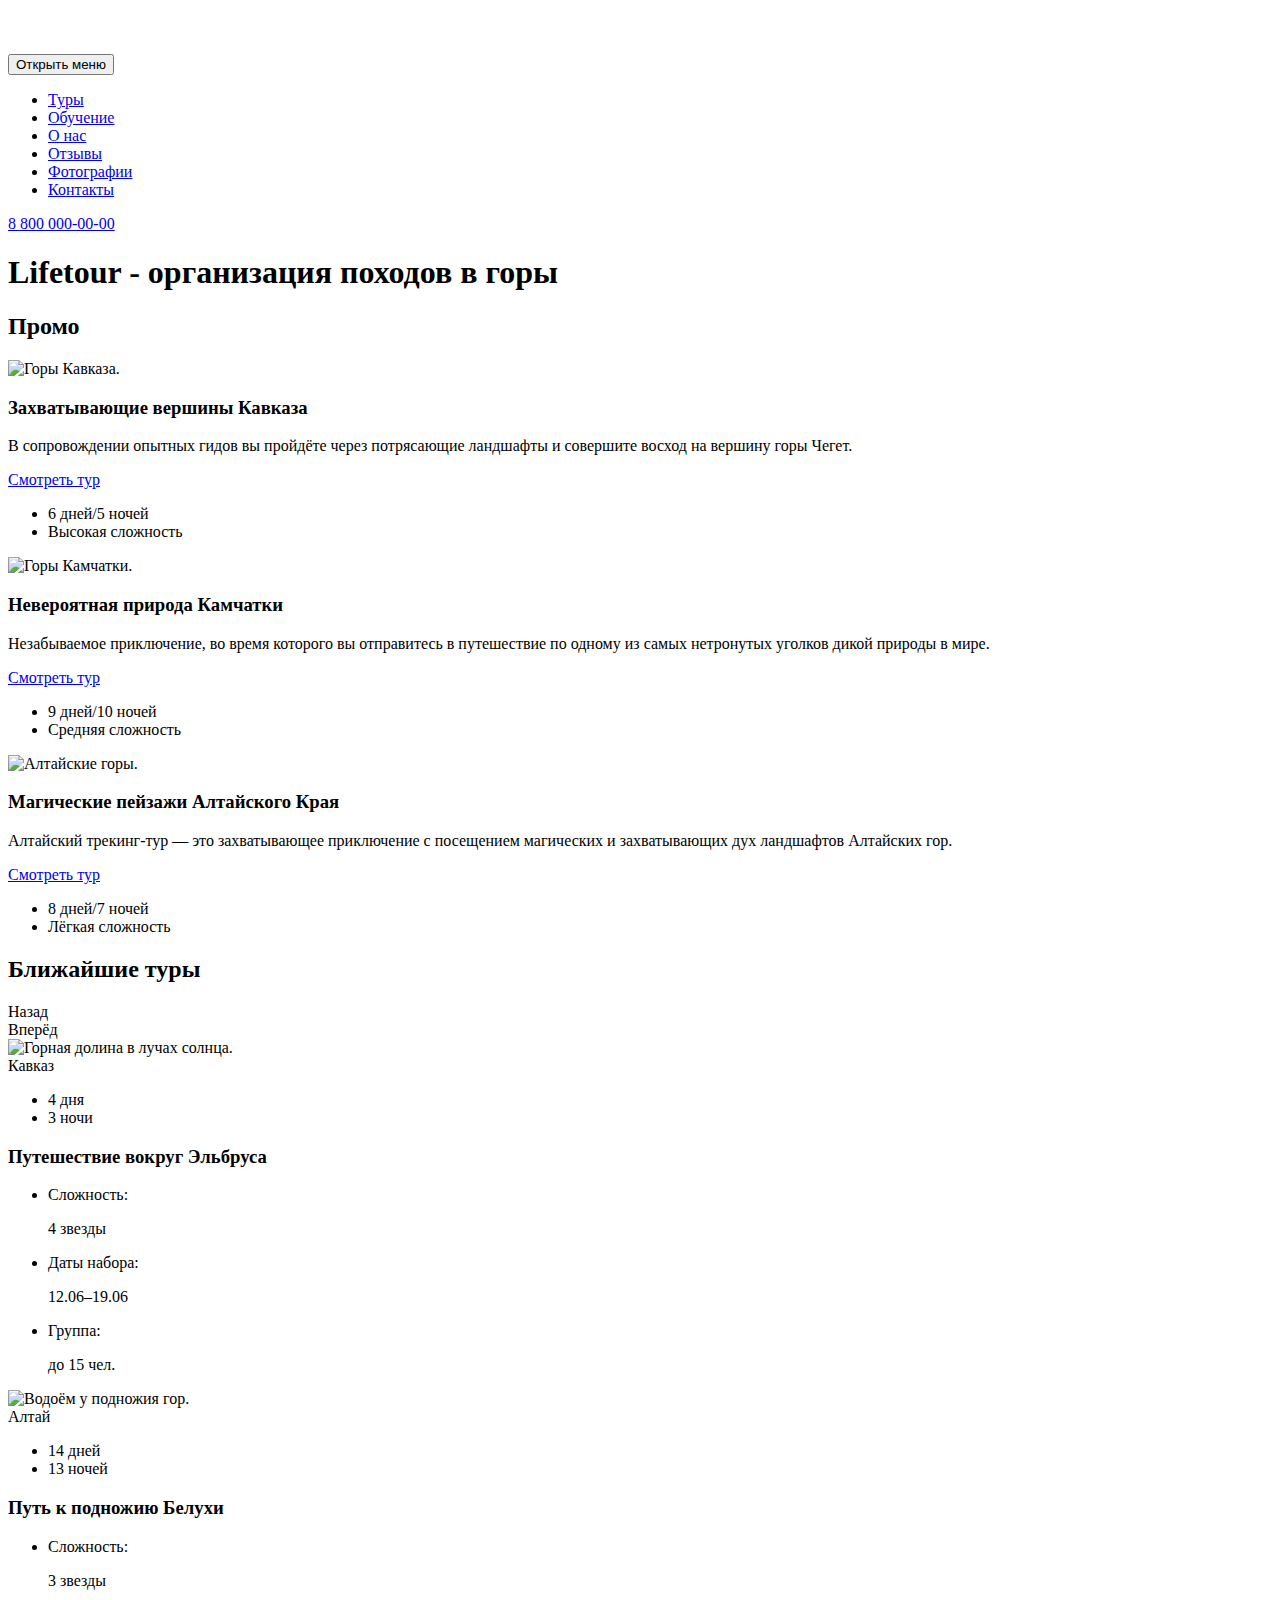
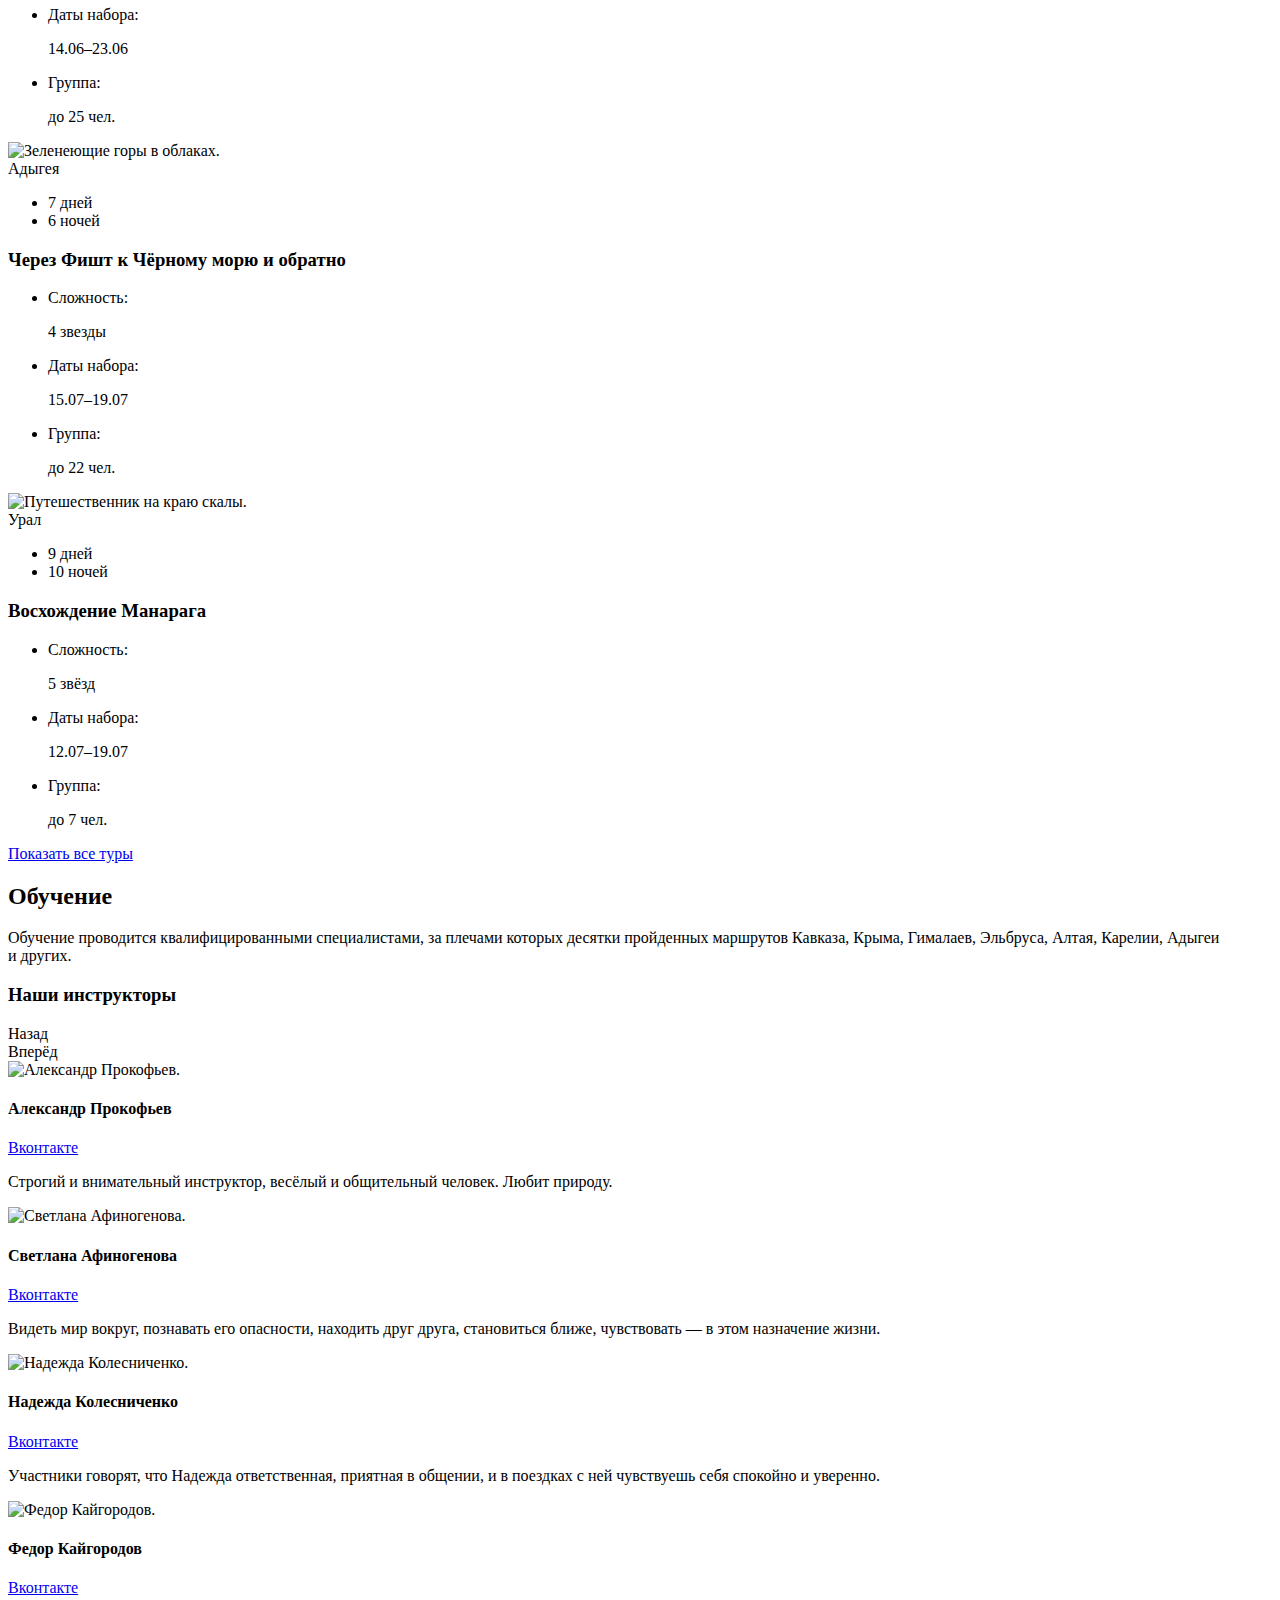
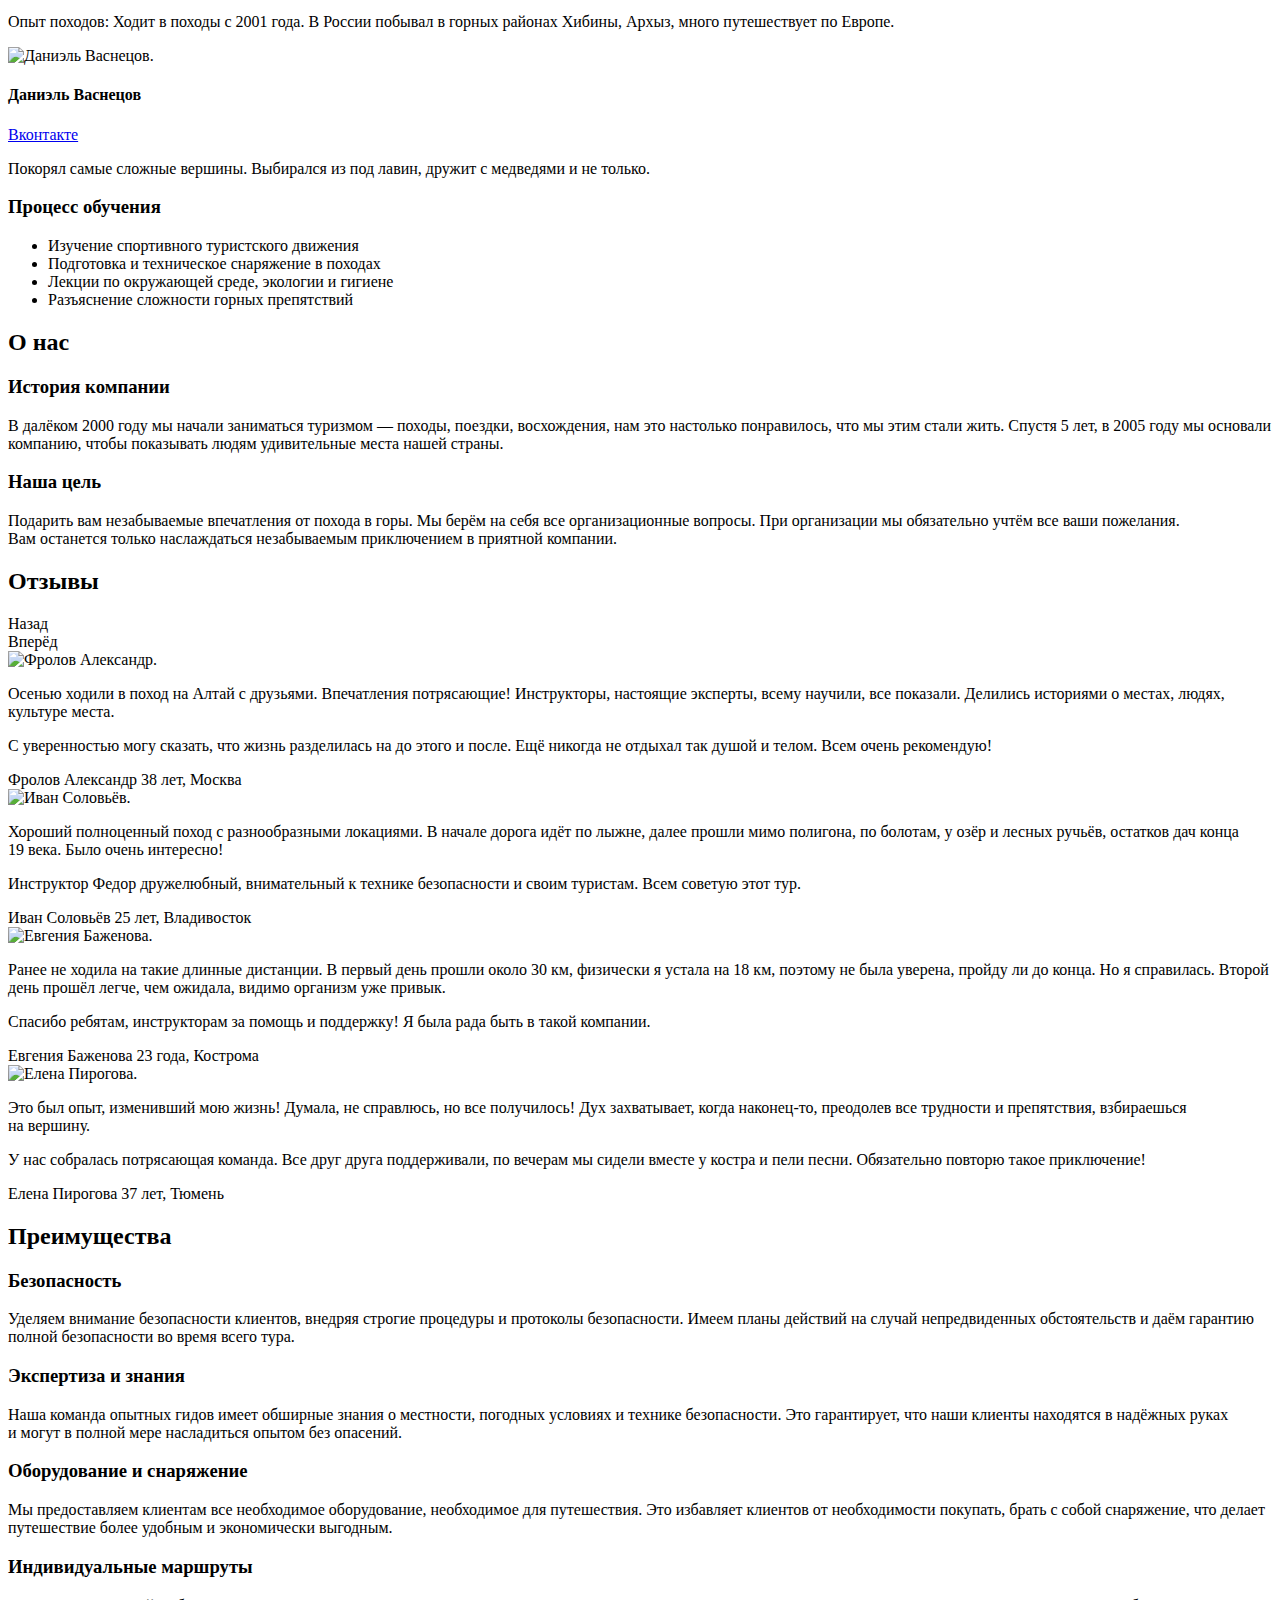
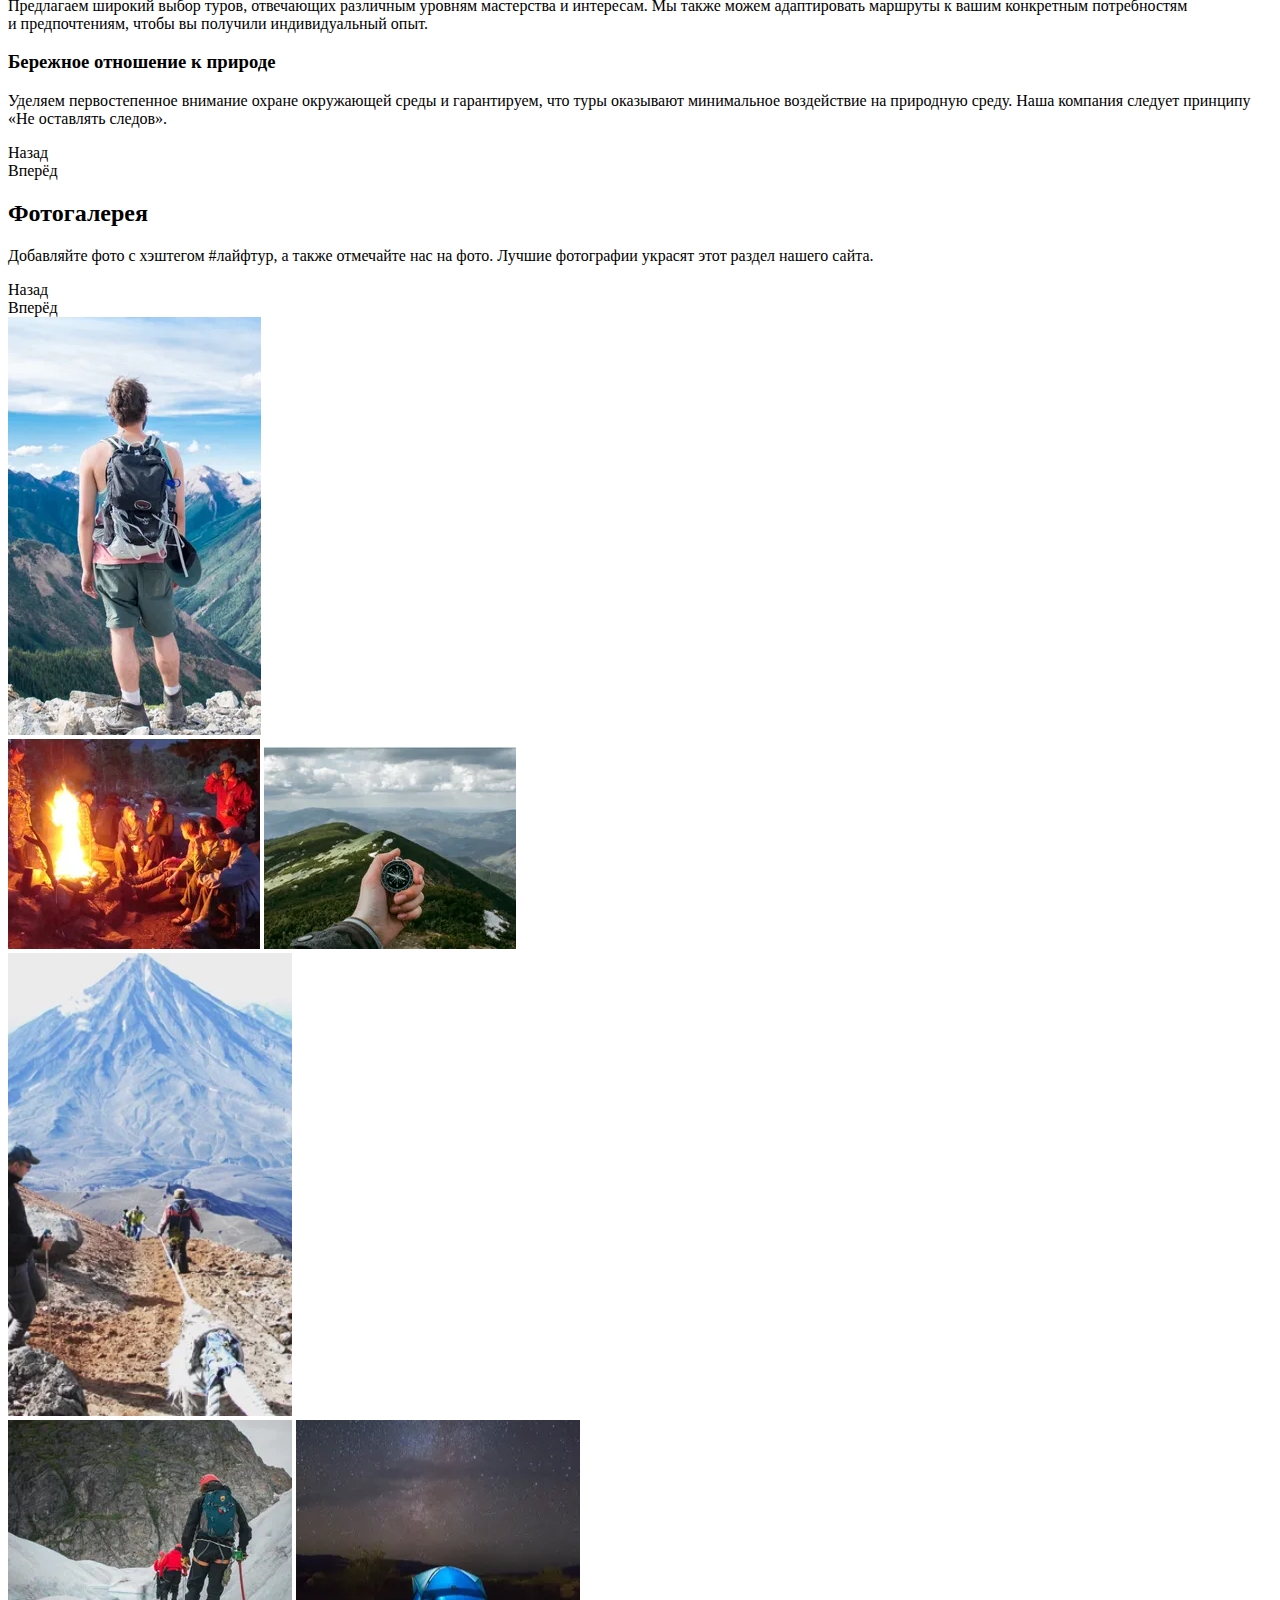
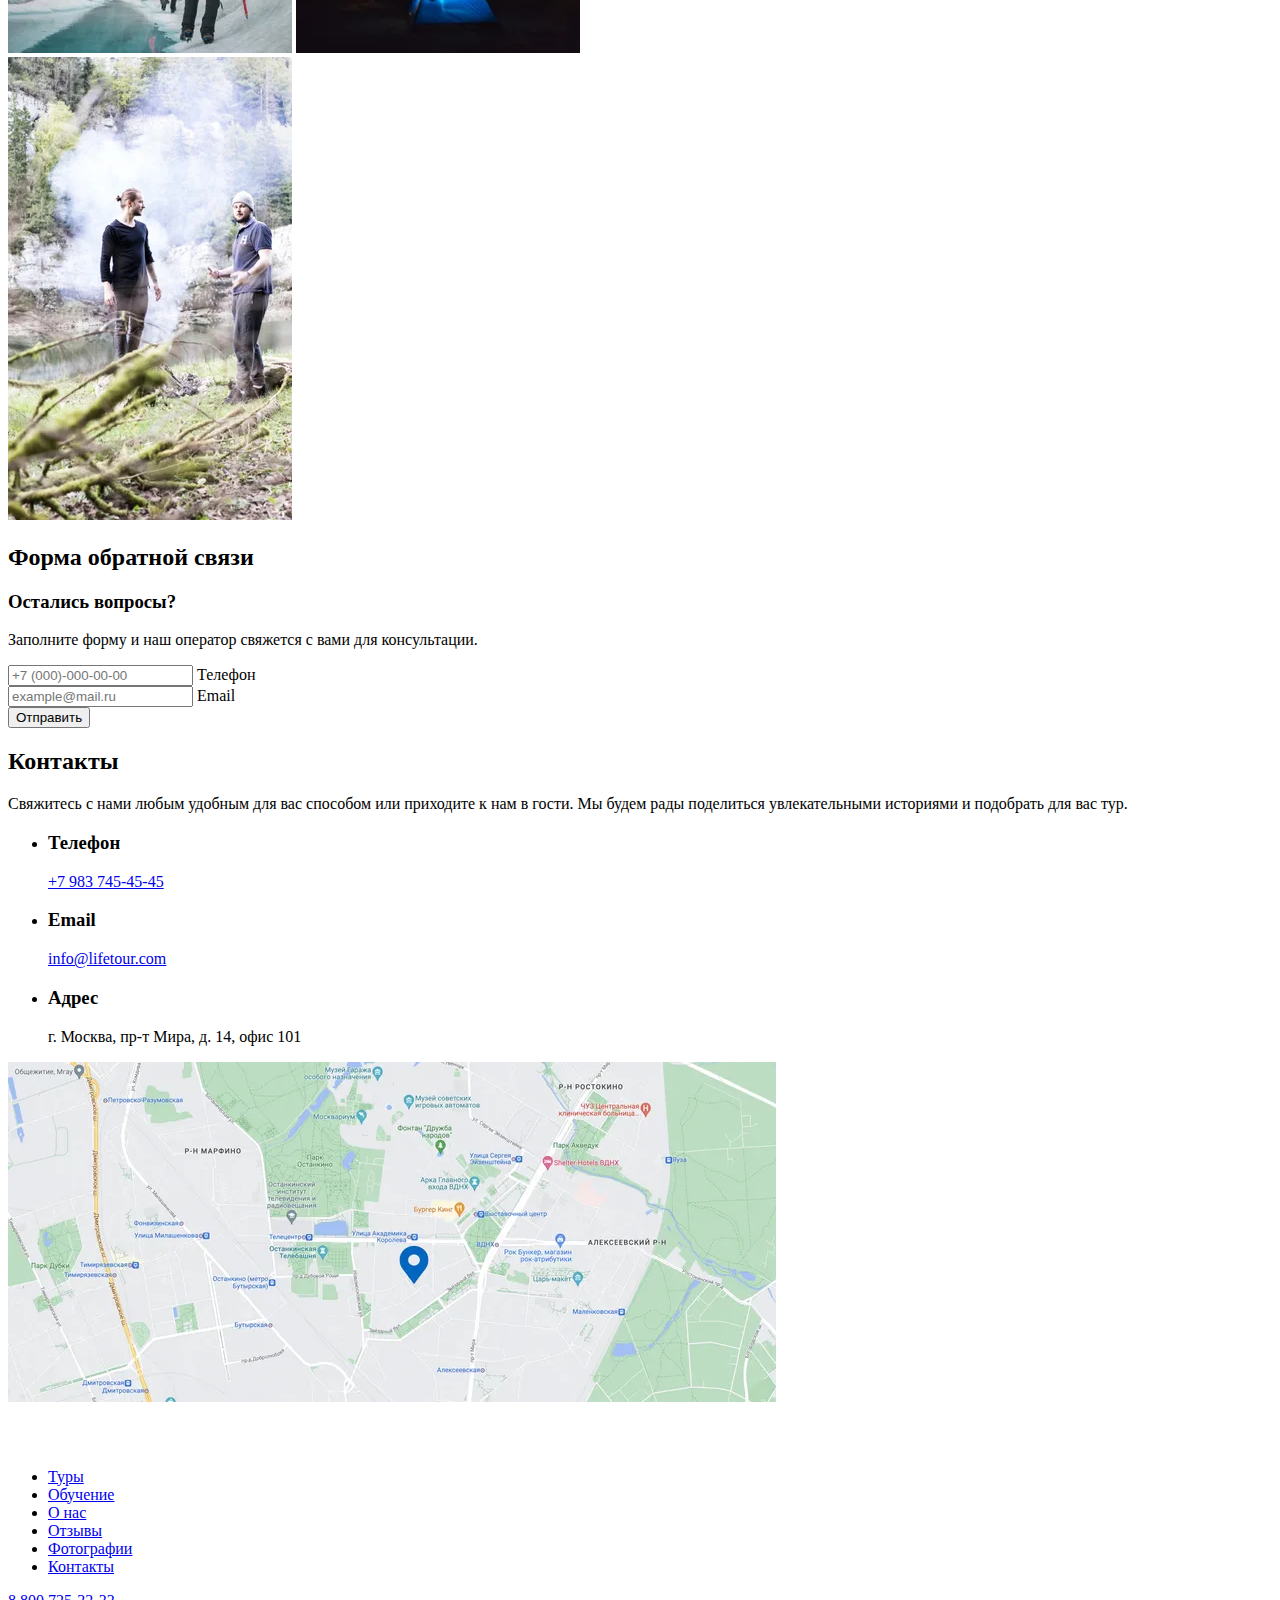
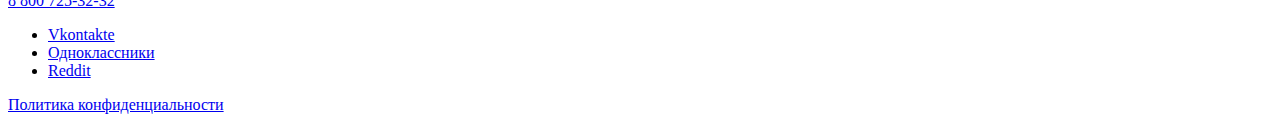
==== commit 0819ec30: "Вносит правки в проект" ====
--- a/source/index.html
+++ b/source/index.html
@@ -355,8 +355,8 @@
               <div class="trainers__swiper-wrapper swiper-wrapper">
                 <div class="trainers__swiper-slide trainers-slide swiper-slide">
                   <picture>
-                    <source srcset="img/instructors/Aleksandr-Prokofiev@1x.webp 1x, img/instructors/Aleksandr-Prokofiev@2x.webp 2x" type="image/webp" width="260" height="200">
-                    <img src="img/instructors/Aleksandr-Prokofiev@1x.jpg" srcset="img/instructors/Aleksandr-Prokofiev@2x.jpg 2x" alt="Александр Прокофьев." width="260" height="200">
+                    <source srcset="img/instructors/aleksandr-prokofiev@1x.webp 1x, img/instructors/aleksandr-prokofiev@2x.webp 2x" type="image/webp" width="260" height="200">
+                    <img src="img/instructors/aleksandr-prokofiev@1x.jpg" srcset="img/instructors/aleksandr-prokofiev@2x.jpg 2x" alt="Александр Прокофьев." width="260" height="200">
                   </picture>
                   <div class="trainers-slide__text">
                     <h4>Александр Прокофьев</h4>
@@ -370,8 +370,8 @@
                 </div>
                 <div class="trainers__swiper-slide trainers-slide swiper-slide">
                   <picture>
-                    <source srcset="img/instructors/Svetlana-Afinogenova@1x.webp 1x, img/instructors/Svetlana-Afinogenova@2x.webp 2x" type="image/webp" width="260" height="200">
-                    <img src="img/instructors/Svetlana-Afinogenova@1x.jpg" srcset="img/instructors/Svetlana-Afinogenova@2x.jpg 2x" alt="Светлана Афиногенова." width="260" height="200">
+                    <source srcset="img/instructors/svetlana-afinogenova@1x.webp 1x, img/instructors/svetlana-afinogenova@2x.webp 2x" type="image/webp" width="260" height="200">
+                    <img src="img/instructors/svetlana-afinogenova@1x.jpg" srcset="img/instructors/svetlana-afinogenova@2x.jpg 2x" alt="Светлана Афиногенова." width="260" height="200">
                   </picture>
                   <div class="trainers-slide__text">
                     <h4>Светлана Афиногенова</h4>
@@ -385,8 +385,8 @@
                 </div>
                 <div class="trainers__swiper-slide trainers-slide swiper-slide">
                   <picture>
-                    <source srcset="img/instructors/Nadezhda-Kolesnichenko@1x.webp 1x, img/instructors/Nadezhda-Kolesnichenko@2x.webp 2x" type="image/webp" width="260" height="200">
-                    <img src="img/instructors/Nadezhda-Kolesnichenko@1x.jpg" srcset="img/instructors/Nadezhda-Kolesnichenko@2x.jpg 2x" alt="Надежда Колесниченко." width="260" height="200">
+                    <source srcset="img/instructors/nadezhda-kolesnichenko@1x.webp 1x, img/instructors/nadezhda-kolesnichenko@2x.webp 2x" type="image/webp" width="260" height="200">
+                    <img src="img/instructors/nadezhda-kolesnichenko@1x.jpg" srcset="img/instructors/nadezhda-kolesnichenko@2x.jpg 2x" alt="Надежда Колесниченко." width="260" height="200">
                   </picture>
                   <div class="trainers-slide__text">
                     <h4>Надежда Колесниченко</h4>
@@ -400,8 +400,8 @@
                 </div>
                 <div class="trainers__swiper-slide trainers-slide swiper-slide">
                   <picture>
-                    <source srcset="img/instructors/Fedor-Kaygorodov@1x.webp 1x, img/instructors/Fedor-Kaygorodov@2x.webp 2x" type="image/webp" width="260" height="200">
-                    <img src="img/instructors/Fedor-Kaygorodov@1x.jpg" srcset="img/instructors/Fedor-Kaygorodov@2x.jpg 2x" alt="Федор Кайгородов." width="260" height="200">
+                    <source srcset="img/instructors/fedor-kaygorodov@1x.webp 1x, img/instructors/fedor-kaygorodov@2x.webp 2x" type="image/webp" width="260" height="200">
+                    <img src="img/instructors/fedor-kaygorodov@1x.jpg" srcset="img/instructors/fedor-kaygorodov@2x.jpg 2x" alt="Федор Кайгородов." width="260" height="200">
                   </picture>
                   <div class="trainers-slide__text">
                     <h4>Федор Кайгородов</h4>
@@ -415,8 +415,8 @@
                 </div>
                 <div class="trainers__swiper-slide trainers-slide swiper-slide">
                   <picture>
-                    <source srcset="img/instructors/Daniel-Vasnetsov@1x.webp 1x, img/instructors/Daniel-Vasnetsov@2x.webp 2x" type="image/webp" width="260" height="200">
-                    <img src="img/instructors/Daniel-Vasnetsov@1x.jpg" srcset="img/instructors/Daniel-Vasnetsov@2x.jpg 2x" alt="Даниэль Васнецов." width="260" height="200">
+                    <source srcset="img/instructors/daniel-vasnetsov@1x.webp 1x, img/instructors/daniel-vasnetsov@2x.webp 2x" type="image/webp" width="260" height="200">
+                    <img src="img/instructors/daniel-vasnetsov@1x.jpg" srcset="img/instructors/daniel-vasnetsov@2x.jpg 2x" alt="Даниэль Васнецов." width="260" height="200">
                   </picture>
                   <div class="trainers-slide__text">
                     <h4>Даниэль Васнецов</h4>
@@ -472,8 +472,8 @@
                 <div class="reviews-slide__wrapper">
                   <div class="reviews-slide__image">
                     <picture>
-                      <source srcset="img/reviews/Frolov-Alexander@1x.webp 1x, img/reviews/Frolov-Alexander@2x.webp 2x" type="image/webp" width="250" height="169">
-                      <img src="img/reviews/Frolov-Alexander@1x.jpg" srcset="img/reviews/Frolov-Alexander@2x.jpg 2x" alt="Фролов Александр." width="250" height="169">
+                      <source srcset="img/reviews/frolov-alexander@1x.webp 1x, img/reviews/frolov-alexander@2x.webp 2x" type="image/webp" width="250" height="169">
+                      <img src="img/reviews/frolov-alexander@1x.jpg" srcset="img/reviews/frolov-alexander@2x.jpg 2x" alt="Фролов Александр." width="250" height="169">
                     </picture>
                   </div>
                   <div class="reviews-slide__text review">
@@ -492,8 +492,8 @@
                 <div class="reviews-slide__wrapper">
                   <div class="reviews-slide__image">
                     <picture>
-                      <source srcset="img/reviews/Ivan-Soloviev@1x.webp 1x, img/reviews/Ivan-Soloviev@2x.webp 2x" type="image/webp" width="250" height="169">
-                      <img src="img/reviews/Ivan-Soloviev@1x.jpg" srcset="img/reviews/Ivan-Soloviev@2x.jpg 2x" alt="Иван Соловьёв." width="250" height="169">
+                      <source srcset="img/reviews/ivan-soloviev@1x.webp 1x, img/reviews/ivan-soloviev@2x.webp 2x" type="image/webp" width="250" height="169">
+                      <img src="img/reviews/ivan-soloviev@1x.jpg" srcset="img/reviews/ivan-soloviev@2x.jpg 2x" alt="Иван Соловьёв." width="250" height="169">
                     </picture>
                   </div>
                   <div class="reviews-slide__text review">
@@ -514,8 +514,8 @@
                 <div class="reviews-slide__wrapper">
                   <div class="reviews-slide__image">
                     <picture>
-                      <source srcset="img/reviews/Evgenia-Bazhenova@1x.webp 1x, img/reviews/Evgenia-Bazhenova@2x.webp 2x" type="image/webp" width="250" height="169">
-                      <img src="img/reviews/Evgenia-Bazhenova@1x.jpg" srcset="img/reviews/Evgenia-Bazhenova@2x.jpg 2x" alt="Евгения Баженова." width="250" height="169">
+                      <source srcset="img/reviews/evgenia-bazhenova@1x.webp 1x, img/reviews/evgenia-bazhenova@2x.webp 2x" type="image/webp" width="250" height="169">
+                      <img src="img/reviews/evgenia-bazhenova@1x.jpg" srcset="img/reviews/evgenia-bazhenova@2x.jpg 2x" alt="Евгения Баженова." width="250" height="169">
                     </picture>
                   </div>
                   <div class="reviews-slide__text review">
@@ -534,8 +534,8 @@
                 <div class="reviews-slide__wrapper">
                   <div class="reviews-slide__image">
                     <picture>
-                      <source srcset="img/reviews/Elena-Pirogova@1x.webp 1x, img/reviews/Elena-Pirogova@2x.webp 2x" type="image/webp" width="250" height="169">
-                      <img src="img/reviews/Elena-Pirogova@1x.jpg" srcset="img/reviews/Elena-Pirogova@2x.jpg 2x" alt="Елена Пирогова." width="250" height="169">
+                      <source srcset="img/reviews/elena-pirogova@1x.webp 1x, img/reviews/elena-pirogova@2x.webp 2x" type="image/webp" width="250" height="169">
+                      <img src="img/reviews/elena-pirogova@1x.jpg" srcset="img/reviews/elena-pirogova@2x.jpg 2x" alt="Елена Пирогова." width="250" height="169">
                     </picture>
                   </div>
                   <div class="reviews-slide__text review">
